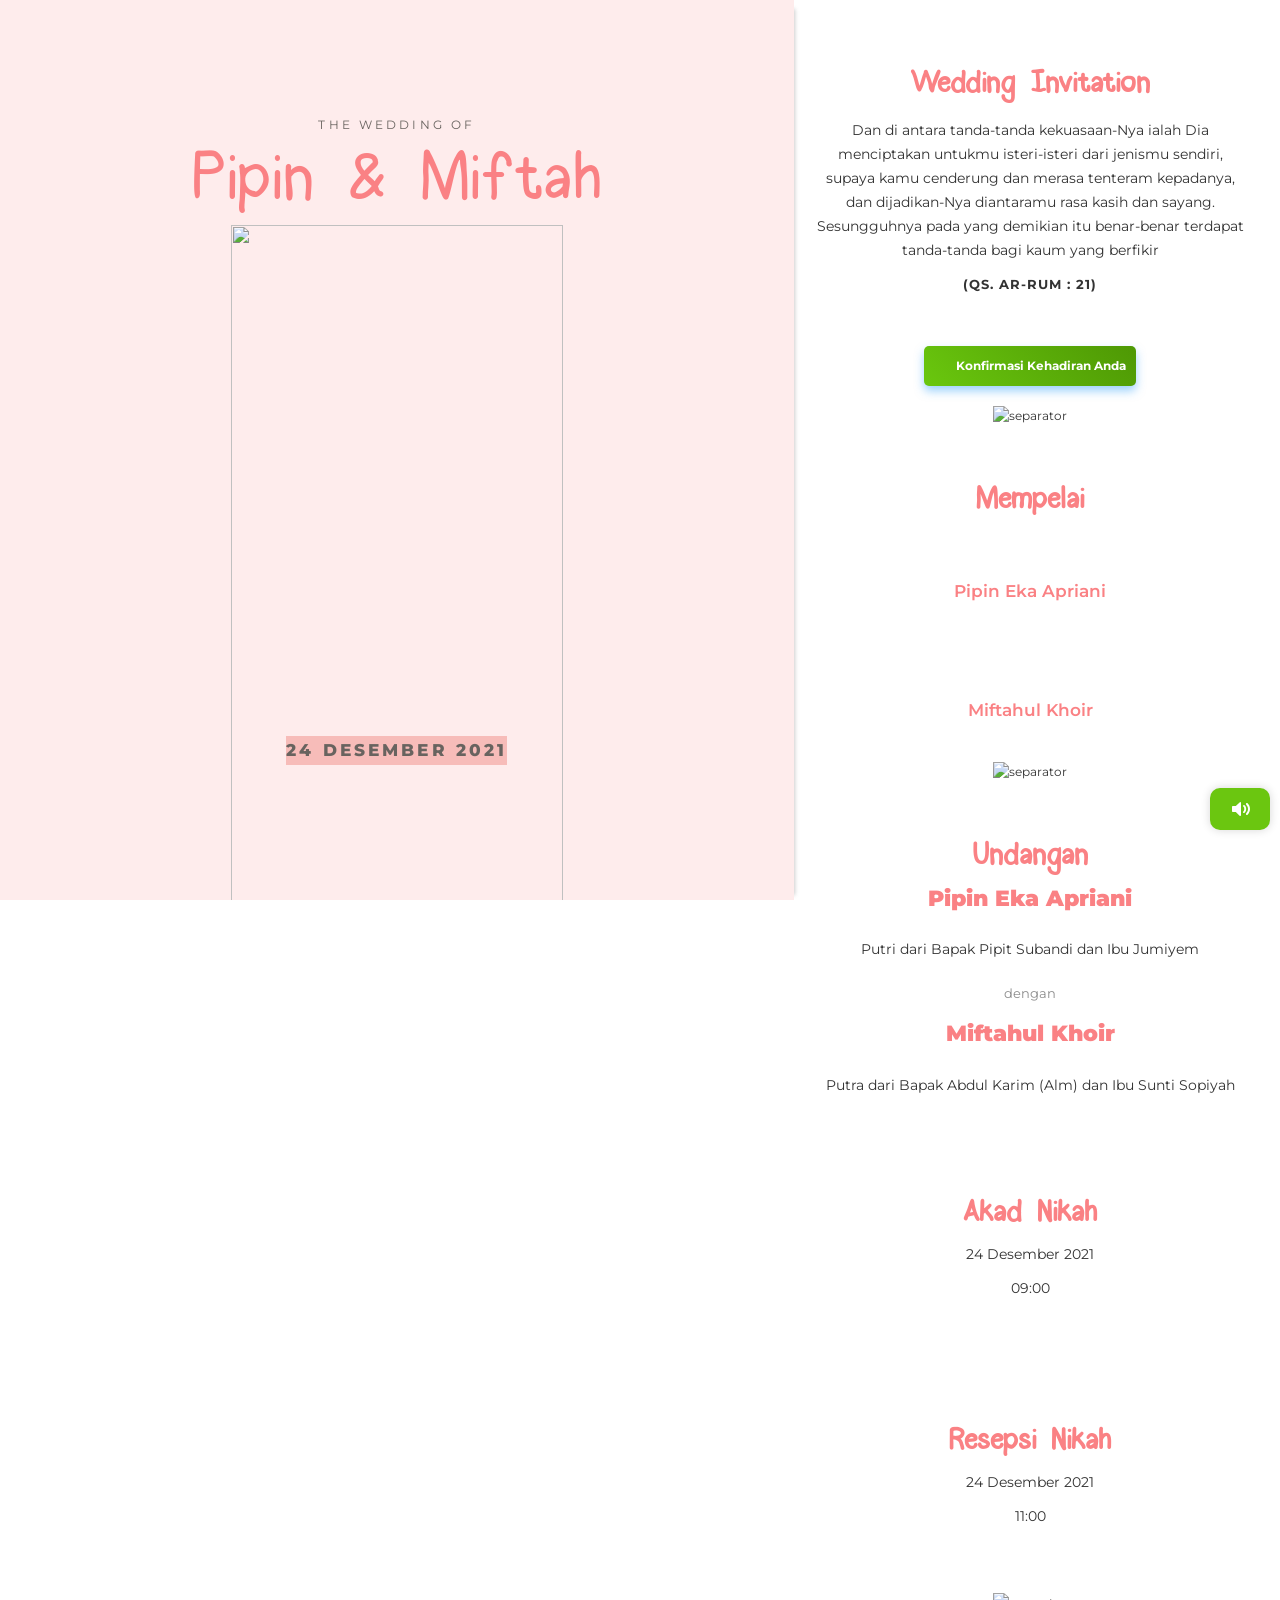
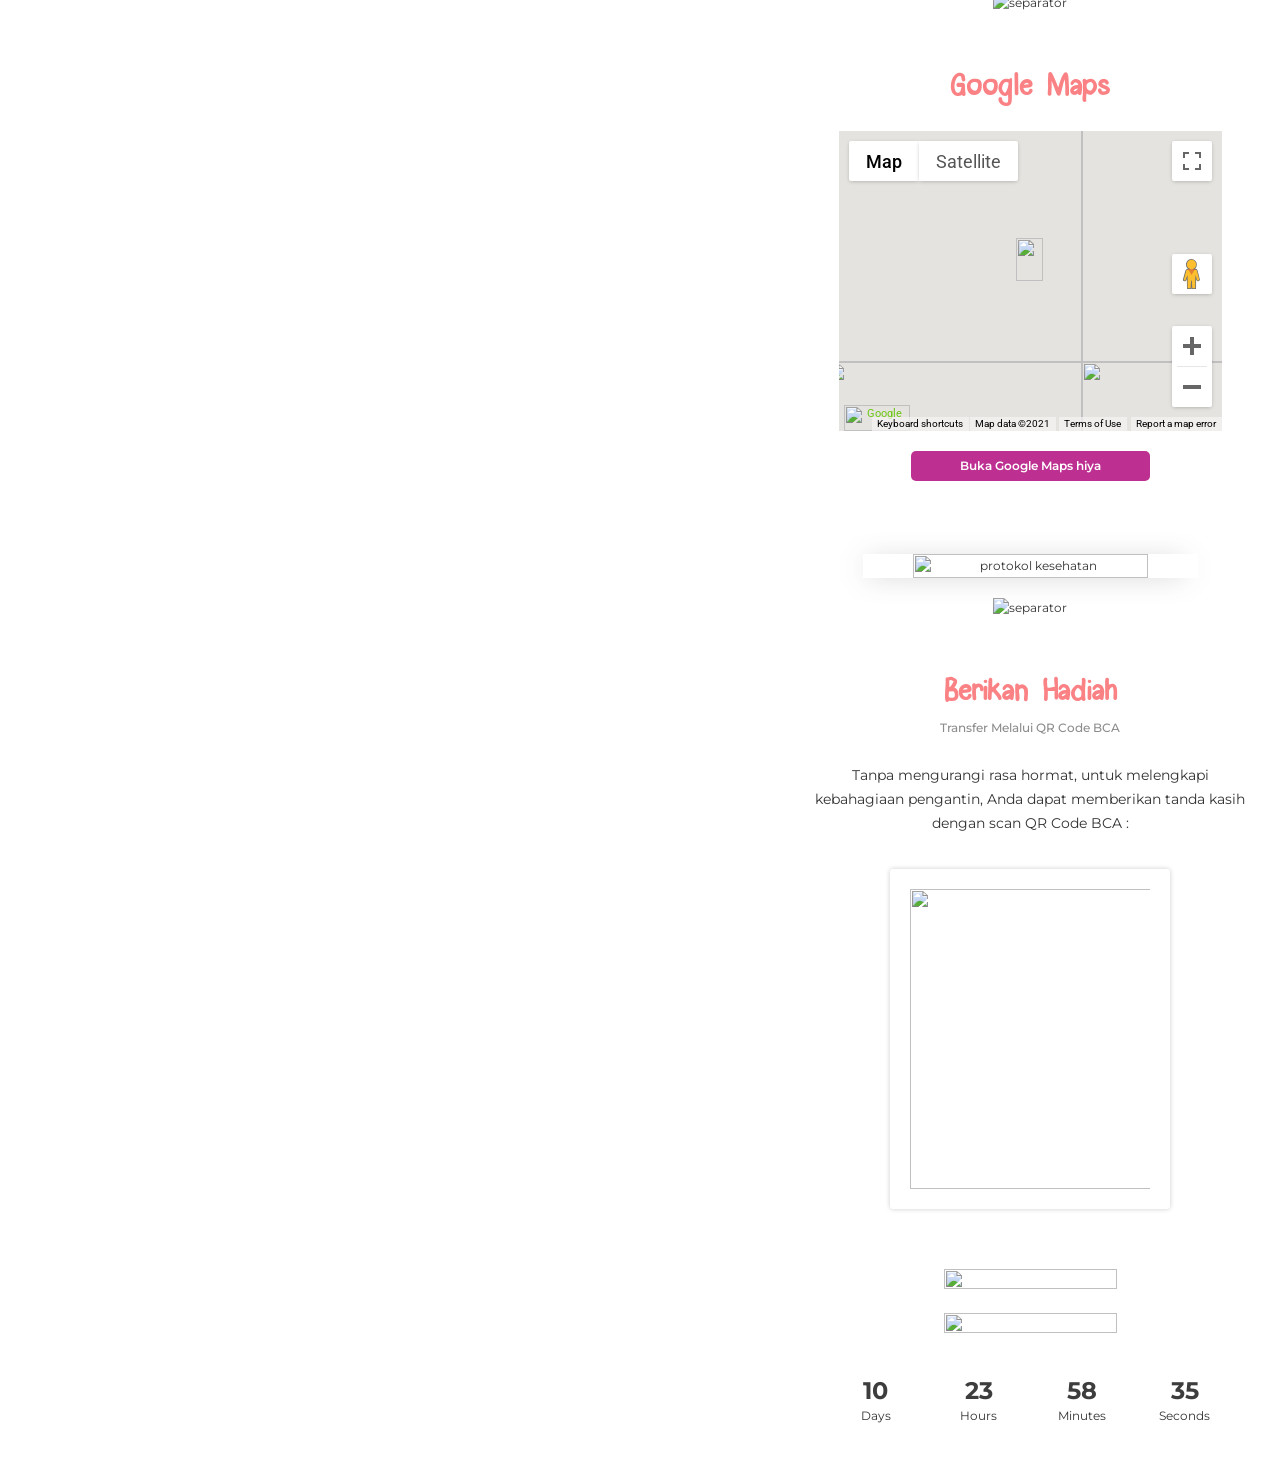
==== a.html @ 10b4bd65 "chore: initial setup" ====
<html>

<head>

    <link type="text/css" rel="stylesheet"
        href="https://fonts.googleapis.com/css?family=Roboto:300,400,500,700|Google+Sans_old:400,500,700|Google+Sans+Text:400">
    <link type="text/css" rel="stylesheet"
        href="https://fonts.googleapis.com/css?family=Google+Sans+Text:400&amp;text=%E2%86%90%E2%86%92%E2%86%91%E2%86%93">

    <title>Undangan Pernikahan Miftah &amp; Pipin</title>
    <meta data-n-head="ssr" charset="utf-8">
    <meta data-n-head="ssr" name="viewport" content="width=device-width, initial-scale=1">
    <meta data-n-head="ssr" data-hid="google-site-verification" name="google-site-verification"
        content="roVOe4KKXZ3EuNxWPfEZ6VKBbl50Uprf6MsIEFuLgT4">
    <meta data-n-head="ssr" name="twitter:card" content="summary">
    <meta data-n-head="ssr" name="twitter:site" content="menica.pro">
    <meta data-n-head="ssr" name="twitter:title" content="Undangan Pernikahan Online">
    <meta data-n-head="ssr" name="twitter:description" content="Undangan Pernikahan">
    <meta data-n-head="ssr" name="twitter:image" content="https://menica.pro/img/menicapropop.png">
    <meta data-n-head="ssr" name="twitter:image:alt" content="MenicaPro">
    <meta data-n-head="ssr" name="og:title" content="Undangan Pernikahan Online">
    <meta data-n-head="ssr" name="og:url" content="https://menica.pro">
    <meta data-n-head="ssr" name="og:type" content="website">
    <meta data-n-head="ssr" name="og:url" content="https://menica.pro">
    <meta data-n-head="ssr" name="og:image" content="https://menica.pro/img/menicapropop.png">
    <meta data-n-head="ssr" name="og:description"
        content="Undangan Pernikahan Online Digital Kekinian dalam bentuk Website, Gambar Digital dan Video, Coba Gratis!">
    <meta data-n-head="ssr" data-hid="description" name="description" content="Undangan Pernikahan Miftah &amp; Pipin">
    <meta data-n-head="ssr" data-hid="keywords" name="keywords"
        content="Undangan Digital, Undangan Pernikahan Digital, Undangan Online, Undangan Pernikahan Online, Undangan Pernikahan, Undangan Pernikahan Online Gratis">
    <meta data-n-head="ssr" data-hid="twitter:card" name="twitter:card" content="summary">
    <meta data-n-head="ssr" data-hid="twitter:site" name="twitter:site" content="menica.pro/1639320874980">
    <meta data-n-head="ssr" data-hid="twitter:title" name="twitter:title"
        content="Undangan Pernikahan Miftah &amp; Pipin">
    <meta data-n-head="ssr" data-hid="twitter:description" name="twitter:description"
        content="Invite you to celebrate our wedding">
    <meta data-n-head="ssr" data-hid="twitter:image" name="twitter:image"
        content="https://menica.pro/img/menicapro-married.jpeg">
    <meta data-n-head="ssr" data-hid="twitter:image-alt" name="twitter:image:alt" content="Undangan Pernikahan Online">
    <meta data-n-head="ssr" data-hid="og-title" name="og:title" content="Undangan Pernikahan Miftah &amp; Pipin">
    <meta data-n-head="ssr" data-hid="og-url" name="og:url" content="https://menica.pro/1639320874980">
    <meta data-n-head="ssr" data-hid="og-type" name="og:type" content="website">
    <meta data-n-head="ssr" data-hid="og-image" name="og:image" content="https://menica.pro/img/menicapro-married.jpeg">
    <meta data-n-head="ssr" data-hid="og-description" name="og:description"
        content="We Invite You to Celebrate Our Wedding">
    <link data-n-head="ssr" rel="icon" type="image/x-icon" href="/favicon.ico">
    <link data-n-head="ssr" data-hid="gf-prefetch" rel="dns-prefetch" href="https://fonts.gstatic.com/">
    <link data-n-head="ssr" data-hid="gf-preconnect" rel="preconnect" href="https://fonts.gstatic.com/" crossorigin="">
    <link data-n-head="ssr" data-hid="gf-preload" rel="preload" as="style"
        href="https://fonts.googleapis.com/css2?family=Balsamiq+Sans&amp;family=Oleo+Script&amp;family=Parisienne&amp;family=Fredoka+One&amp;family=Niconne&amp;family=Dancing+Script&amp;family=Poppins&amp;family=Rubik:wght@700&amp;family=Great+Vibes&amp;family=Patrick+Hand+SC&amp;family=Montserrat:wght@100;200;300;400;500;600;700;800&amp;family=Short+Stack&amp;family=Arizonia&amp;family=Open+Sans&amp;family=Lato&amp;family=Ubuntu:wght@300;400;500;700&amp;family=Noto+Sans&amp;family=Gluten&amp;family=Raleway&amp;family=Lora&amp;family=Mukta  &amp;family=Nunito+Sans&amp;family=Titillium+Web&amp;family=Carattere&amp;family=Caveat:wght@400;700&amp;family=Courgette&amp;family=Merienda&amp;family=Kalam&amp;family=Handlee&amp;family=Mali&amp;family=Damion&amp;family=Amatic+SC&amp;family=Neucha&amp;family=Sora&amp;family=Cormorant+Infant&amp;family=Caveat Brush&amp;family=Gochi Hand&amp;family=Patrick Hand SC&amp;family=Short Stack&amp;family=Sacramento&amp;display=swap">
    <script data-n-head="ssr" src="https://app.sandbox.midtrans.com/snap/snap.js"
        data-client-key="SB-Mid-client-TpYqpdZ8n_91tJxN" type="text/javascript"></script>
    <script async="" data-n-head="ssr" src="//pagead2.googlesyndication.com/pagead/js/adsbygoogle.js"
        type="text/javascript"></script>
    <script data-n-head="ssr" type="text/javascript">
        (adsbygoogle = window.adsbygoogle || []).push({
            google_ad_client: "ca-pub-2852879445980863",
            enable_page_level_ads: false
        });
    </script>
    <script data-n-head="ssr" data-hid="gf-script"
        type="text/javascript">(function () { var l = document.createElement('link'); l.rel = "stylesheet"; l.href = "https://fonts.googleapis.com/css2?family=Balsamiq+Sans&family=Oleo+Script&family=Parisienne&family=Fredoka+One&family=Niconne&family=Dancing+Script&family=Poppins&family=Rubik:wght@700&family=Great+Vibes&family=Patrick+Hand+SC&family=Montserrat:wght@100;200;300;400;500;600;700;800&family=Short+Stack&family=Arizonia&family=Open+Sans&family=Lato&family=Ubuntu:wght@300;400;500;700&family=Noto+Sans&family=Gluten&family=Raleway&family=Lora&family=Mukta  &family=Nunito+Sans&family=Titillium+Web&family=Carattere&family=Caveat:wght@400;700&family=Courgette&family=Merienda&family=Kalam&family=Handlee&family=Mali&family=Damion&family=Amatic+SC&family=Neucha&family=Sora&family=Cormorant+Infant&family=Caveat Brush&family=Gochi Hand&family=Patrick Hand SC&family=Short Stack&family=Sacramento&display=swap"; document.querySelector("head").appendChild(l); })();</script>
    <noscript data-n-head="ssr" data-hid="gf-noscript">
        <link rel="stylesheet"
            href="https://fonts.googleapis.com/css2?family=Balsamiq+Sans&family=Oleo+Script&family=Parisienne&family=Fredoka+One&family=Niconne&family=Dancing+Script&family=Poppins&family=Rubik:wght@700&family=Great+Vibes&family=Patrick+Hand+SC&family=Montserrat:wght@100;200;300;400;500;600;700;800&family=Short+Stack&family=Arizonia&family=Open+Sans&family=Lato&family=Ubuntu:wght@300;400;500;700&family=Noto+Sans&family=Gluten&family=Raleway&family=Lora&family=Mukta  &family=Nunito+Sans&family=Titillium+Web&family=Carattere&family=Caveat:wght@400;700&family=Courgette&family=Merienda&family=Kalam&family=Handlee&family=Mali&family=Damion&family=Amatic+SC&family=Neucha&family=Sora&family=Cormorant+Infant&family=Caveat Brush&family=Gochi Hand&family=Patrick Hand SC&family=Short Stack&family=Sacramento&display=swap">
    </noscript>
    <link rel="preload" href="./js/1.js" as="script">
    <link rel="preload" href="./js/4.js" as="script">
    <link rel="preload" href="./js/5.js" as="script">
    <link rel="preload" href="./js/10.js" as="script">
    <link rel="preload" href="./js/2.js" as="script">
    <link rel="preload" href="./js/3.js" as="script">
    <link rel="stylesheet"
        href="https://fonts.googleapis.com/css2?family=Balsamiq+Sans&amp;family=Oleo+Script&amp;family=Parisienne&amp;family=Fredoka+One&amp;family=Niconne&amp;family=Dancing+Script&amp;family=Poppins&amp;family=Rubik:wght@700&amp;family=Great+Vibes&amp;family=Patrick+Hand+SC&amp;family=Montserrat:wght@100;200;300;400;500;600;700;800&amp;family=Short+Stack&amp;family=Arizonia&amp;family=Open+Sans&amp;family=Lato&amp;family=Ubuntu:wght@300;400;500;700&amp;family=Noto+Sans&amp;family=Gluten&amp;family=Raleway&amp;family=Lora&amp;family=Mukta  &amp;family=Nunito+Sans&amp;family=Titillium+Web&amp;family=Carattere&amp;family=Caveat:wght@400;700&amp;family=Courgette&amp;family=Merienda&amp;family=Kalam&amp;family=Handlee&amp;family=Mali&amp;family=Damion&amp;family=Amatic+SC&amp;family=Neucha&amp;family=Sora&amp;family=Cormorant+Infant&amp;family=Caveat Brush&amp;family=Gochi Hand&amp;family=Patrick Hand SC&amp;family=Short Stack&amp;family=Sacramento&amp;display=swap">
    <script charset="utf-8" src="/_nuxt/15e97714ff4604e16107.js"></script>

    <link rel="stylesheet" type="text/css" href="./css/styles.css" />
    <link rel="stylesheet" type="text/css" href="./vendors/bootstrap.css" />

    <link rel="stylesheet" type="text/css" href="./vendors/bootstrap-vue.css" />

    <!-- <style
        data-vue-ssr-id="71f83a6d:0 32df6d42:0 5764bbd8:0 e622d370:0 0cbb6c28:0 20c2c1c7:0 46f7ed82:0 71336ca0:0 2b3cf7a0:0 f9014860:0 4d4be2d2:0 03b25230:0 1793d9f5:0 3191d5ad:0 4283524c:0 5270588a:0"> -->


    <link rel="stylesheet" type="text/css" href="./vendors/custom.css" />


    <script
        src="https://maps.googleapis.com/maps/api/js?key=AIzaSyCLlrfyymn0ylUzYEzcF_YnGYiEC5OPJoI&amp;libraries=places&amp;callback=vueGoogleMapsInit"
        async="" defer=""></script>
    <script type="text/javascript" charset="UTF-8"
        src="https://maps.googleapis.com/maps-api-v3/api/js/47/3/common.js"></script>
    <script type="text/javascript" charset="UTF-8"
        src="https://maps.googleapis.com/maps-api-v3/api/js/47/3/util.js"></script>
    <script type="text/javascript" charset="UTF-8"
        src="https://maps.googleapis.com/maps-api-v3/api/js/47/3/map.js"></script>
    <script type="text/javascript" charset="UTF-8"
        src="https://maps.googleapis.com/maps-api-v3/api/js/47/3/marker.js"></script>
    <script type="text/javascript" charset="UTF-8"
        src="https://maps.googleapis.com/maps-api-v3/api/js/47/3/onion.js"></script>
    <script type="text/javascript" charset="UTF-8"
        src="https://maps.googleapis.com/maps/api/js/ViewportInfoService.GetViewportInfo?1m6&amp;1m2&amp;1d-6.221228685131811&amp;2d106.72592522962815&amp;2m2&amp;1d-6.211309532262445&amp;2d106.74256380863483&amp;2u17&amp;4sen-US&amp;5e4&amp;6sr%40585000000&amp;7b0&amp;8e0&amp;12e1&amp;13shttps%3A%2F%2Fmenica.pro%2F1639320874980&amp;14b1&amp;callback=_xdc_._xj9dle&amp;key=AIzaSyCLlrfyymn0ylUzYEzcF_YnGYiEC5OPJoI&amp;token=10907"></script>
    <script type="text/javascript" charset="UTF-8"
        src="https://maps.googleapis.com/maps/api/js/AuthenticationService.Authenticate?1shttps%3A%2F%2Fmenica.pro%2F1639320874980&amp;4sAIzaSyCLlrfyymn0ylUzYEzcF_YnGYiEC5OPJoI&amp;7m1&amp;1e0&amp;callback=_xdc_._j9cxbl&amp;key=AIzaSyCLlrfyymn0ylUzYEzcF_YnGYiEC5OPJoI&amp;token=50101"></script>
    <script type="text/javascript" charset="UTF-8"
        src="https://maps.googleapis.com/maps/vt?pb=!1m4!1m3!1i17!2i104395!3i67803!1m4!1m3!1i17!2i104395!3i67804!1m4!1m3!1i17!2i104396!3i67803!1m4!1m3!1i17!2i104397!3i67803!1m4!1m3!1i17!2i104396!3i67804!1m4!1m3!1i17!2i104397!3i67804!2m3!1e4!2st!3i585!2m3!1e0!2sr!3i585310634!3m12!2sen-US!3sUS!5e18!12m4!1e68!2m2!1sset!2sTerrain!12m3!1e37!2m1!1ssmartmaps!4e3!12m1!5b1&amp;callback=_xdc_._12vuuh&amp;key=AIzaSyCLlrfyymn0ylUzYEzcF_YnGYiEC5OPJoI&amp;token=102564"></script>
    <script type="text/javascript" charset="UTF-8"
        src="https://maps.googleapis.com/maps/api/js/QuotaService.RecordEvent?1shttps%3A%2F%2Fmenica.pro%2F1639320874980&amp;3sAIzaSyCLlrfyymn0ylUzYEzcF_YnGYiEC5OPJoI&amp;7s3i4m0z&amp;10e1&amp;callback=_xdc_._4efmx9&amp;key=AIzaSyCLlrfyymn0ylUzYEzcF_YnGYiEC5OPJoI&amp;token=75672"></script>
    <script type="text/javascript" charset="UTF-8"
        src="https://maps.googleapis.com/maps-api-v3/api/js/47/3/controls.js"></script>
</head>

<body data-aos-easing="ease" data-aos-duration="400" data-aos-delay="0">
    <div id="sprite-plyr" hidden="">
        <!--?xml version="1.0" encoding="UTF-8"?--><svg xmlns="http://www.w3.org/2000/svg"
            xmlns:xlink="http://www.w3.org/1999/xlink">
            <symbol id="plyr-airplay" viewBox="0 0 18 18">
                <path d="M16 1H2a1 1 0 00-1 1v10a1 1 0 001 1h3v-2H3V3h12v8h-2v2h3a1 1 0 001-1V2a1 1 0 00-1-1z"></path>
                <path d="M4 17h10l-5-6z"></path>
            </symbol>
            <symbol id="plyr-captions-off" viewBox="0 0 18 18">
                <path
                    d="M1 1c-.6 0-1 .4-1 1v11c0 .6.4 1 1 1h4.6l2.7 2.7c.2.2.4.3.7.3.3 0 .5-.1.7-.3l2.7-2.7H17c.6 0 1-.4 1-1V2c0-.6-.4-1-1-1H1zm4.52 10.15c1.99 0 3.01-1.32 3.28-2.41l-1.29-.39c-.19.66-.78 1.45-1.99 1.45-1.14 0-2.2-.83-2.2-2.34 0-1.61 1.12-2.37 2.18-2.37 1.23 0 1.78.75 1.95 1.43l1.3-.41C8.47 4.96 7.46 3.76 5.5 3.76c-1.9 0-3.61 1.44-3.61 3.7 0 2.26 1.65 3.69 3.63 3.69zm7.57 0c1.99 0 3.01-1.32 3.28-2.41l-1.29-.39c-.19.66-.78 1.45-1.99 1.45-1.14 0-2.2-.83-2.2-2.34 0-1.61 1.12-2.37 2.18-2.37 1.23 0 1.78.75 1.95 1.43l1.3-.41c-.28-1.15-1.29-2.35-3.25-2.35-1.9 0-3.61 1.44-3.61 3.7 0 2.26 1.65 3.69 3.63 3.69z"
                    fill-rule="evenodd" fill-opacity=".5"></path>
            </symbol>
            <symbol id="plyr-captions-on" viewBox="0 0 18 18">
                <path
                    d="M1 1c-.6 0-1 .4-1 1v11c0 .6.4 1 1 1h4.6l2.7 2.7c.2.2.4.3.7.3.3 0 .5-.1.7-.3l2.7-2.7H17c.6 0 1-.4 1-1V2c0-.6-.4-1-1-1H1zm4.52 10.15c1.99 0 3.01-1.32 3.28-2.41l-1.29-.39c-.19.66-.78 1.45-1.99 1.45-1.14 0-2.2-.83-2.2-2.34 0-1.61 1.12-2.37 2.18-2.37 1.23 0 1.78.75 1.95 1.43l1.3-.41C8.47 4.96 7.46 3.76 5.5 3.76c-1.9 0-3.61 1.44-3.61 3.7 0 2.26 1.65 3.69 3.63 3.69zm7.57 0c1.99 0 3.01-1.32 3.28-2.41l-1.29-.39c-.19.66-.78 1.45-1.99 1.45-1.14 0-2.2-.83-2.2-2.34 0-1.61 1.12-2.37 2.18-2.37 1.23 0 1.78.75 1.95 1.43l1.3-.41c-.28-1.15-1.29-2.35-3.25-2.35-1.9 0-3.61 1.44-3.61 3.7 0 2.26 1.65 3.69 3.63 3.69z"
                    fill-rule="evenodd"></path>
            </symbol>
            <symbol id="plyr-download" viewBox="0 0 18 18">
                <path
                    d="M9 13c.3 0 .5-.1.7-.3L15.4 7 14 5.6l-4 4V1H8v8.6l-4-4L2.6 7l5.7 5.7c.2.2.4.3.7.3zm-7 2h14v2H2z">
                </path>
            </symbol>
            <symbol id="plyr-enter-fullscreen" viewBox="0 0 18 18">
                <path d="M10 3h3.6l-4 4L11 8.4l4-4V8h2V1h-7zM7 9.6l-4 4V10H1v7h7v-2H4.4l4-4z"></path>
            </symbol>
            <symbol id="plyr-exit-fullscreen" viewBox="0 0 18 18">
                <path d="M1 12h3.6l-4 4L2 17.4l4-4V17h2v-7H1zM16 .6l-4 4V1h-2v7h7V6h-3.6l4-4z"></path>
            </symbol>
            <symbol id="plyr-fast-forward" viewBox="0 0 18 18">
                <path d="M7.875 7.171L0 1v16l7.875-6.171V17L18 9 7.875 1z"></path>
            </symbol>
            <symbol id="plyr-logo-vimeo" viewBox="0 0 18 18">
                <path
                    d="M17 5.3c-.1 1.6-1.2 3.7-3.3 6.4-2.2 2.8-4 4.2-5.5 4.2-.9 0-1.7-.9-2.4-2.6C5 10.9 4.4 6 3 6c-.1 0-.5.3-1.2.8l-.8-1c.8-.7 3.5-3.4 4.7-3.5 1.2-.1 2 .7 2.3 2.5.3 2 .8 6.1 1.8 6.1.9 0 2.5-3.4 2.6-4 .1-.9-.3-1.9-2.3-1.1.8-2.6 2.3-3.8 4.5-3.8 1.7.1 2.5 1.2 2.4 3.3z">
                </path>
            </symbol>
            <symbol id="plyr-logo-youtube" viewBox="0 0 18 18">
                <path
                    d="M16.8 5.8c-.2-1.3-.8-2.2-2.2-2.4C12.4 3 9 3 9 3s-3.4 0-5.6.4C2 3.6 1.3 4.5 1.2 5.8 1 7.1 1 9 1 9s0 1.9.2 3.2c.2 1.3.8 2.2 2.2 2.4C5.6 15 9 15 9 15s3.4 0 5.6-.4c1.4-.3 2-1.1 2.2-2.4.2-1.3.2-3.2.2-3.2s0-1.9-.2-3.2zM7 12V6l5 3-5 3z">
                </path>
            </symbol>
            <symbol id="plyr-muted" viewBox="0 0 18 18">
                <path
                    d="M12.4 12.5l2.1-2.1 2.1 2.1 1.4-1.4L15.9 9 18 6.9l-1.4-1.4-2.1 2.1-2.1-2.1L11 6.9 13.1 9 11 11.1zM3.786 6.008H.714C.286 6.008 0 6.31 0 6.76v4.512c0 .452.286.752.714.752h3.072l4.071 3.858c.5.3 1.143 0 1.143-.602V2.752c0-.601-.643-.977-1.143-.601L3.786 6.008z">
                </path>
            </symbol>
            <symbol id="plyr-pause" viewBox="0 0 18 18">
                <path
                    d="M6 1H3c-.6 0-1 .4-1 1v14c0 .6.4 1 1 1h3c.6 0 1-.4 1-1V2c0-.6-.4-1-1-1zm6 0c-.6 0-1 .4-1 1v14c0 .6.4 1 1 1h3c.6 0 1-.4 1-1V2c0-.6-.4-1-1-1h-3z">
                </path>
            </symbol>
            <symbol id="plyr-pip" viewBox="0 0 18 18">
                <path d="M13.293 3.293L7.022 9.564l1.414 1.414 6.271-6.271L17 7V1h-6z"></path>
                <path d="M13 15H3V5h5V3H2a1 1 0 00-1 1v12a1 1 0 001 1h12a1 1 0 001-1v-6h-2v5z"></path>
            </symbol>
            <symbol id="plyr-play" viewBox="0 0 18 18">
                <path
                    d="M15.562 8.1L3.87.225c-.818-.562-1.87 0-1.87.9v15.75c0 .9 1.052 1.462 1.87.9L15.563 9.9c.584-.45.584-1.35 0-1.8z">
                </path>
            </symbol>
            <symbol id="plyr-restart" viewBox="0 0 18 18">
                <path
                    d="M9.7 1.2l.7 6.4 2.1-2.1c1.9 1.9 1.9 5.1 0 7-.9 1-2.2 1.5-3.5 1.5-1.3 0-2.6-.5-3.5-1.5-1.9-1.9-1.9-5.1 0-7 .6-.6 1.4-1.1 2.3-1.3l-.6-1.9C6 2.6 4.9 3.2 4 4.1 1.3 6.8 1.3 11.2 4 14c1.3 1.3 3.1 2 4.9 2 1.9 0 3.6-.7 4.9-2 2.7-2.7 2.7-7.1 0-9.9L16 1.9l-6.3-.7z">
                </path>
            </symbol>
            <symbol id="plyr-rewind" viewBox="0 0 18 18">
                <path d="M10.125 1L0 9l10.125 8v-6.171L18 17V1l-7.875 6.171z"></path>
            </symbol>
            <symbol id="plyr-settings" viewBox="0 0 18 18">
                <path
                    d="M16.135 7.784a2 2 0 01-1.23-2.969c.322-.536.225-.998-.094-1.316l-.31-.31c-.318-.318-.78-.415-1.316-.094a2 2 0 01-2.969-1.23C10.065 1.258 9.669 1 9.219 1h-.438c-.45 0-.845.258-.997.865a2 2 0 01-2.969 1.23c-.536-.322-.999-.225-1.317.093l-.31.31c-.318.318-.415.781-.093 1.317a2 2 0 01-1.23 2.969C1.26 7.935 1 8.33 1 8.781v.438c0 .45.258.845.865.997a2 2 0 011.23 2.969c-.322.536-.225.998.094 1.316l.31.31c.319.319.782.415 1.316.094a2 2 0 012.969 1.23c.151.607.547.865.997.865h.438c.45 0 .845-.258.997-.865a2 2 0 012.969-1.23c.535.321.997.225 1.316-.094l.31-.31c.318-.318.415-.781.094-1.316a2 2 0 011.23-2.969c.607-.151.865-.547.865-.997v-.438c0-.451-.26-.846-.865-.997zM9 12a3 3 0 110-6 3 3 0 010 6z">
                </path>
            </symbol>
            <symbol id="plyr-volume" viewBox="0 0 18 18">
                <path
                    d="M15.6 3.3c-.4-.4-1-.4-1.4 0-.4.4-.4 1 0 1.4C15.4 5.9 16 7.4 16 9c0 1.6-.6 3.1-1.8 4.3-.4.4-.4 1 0 1.4.2.2.5.3.7.3.3 0 .5-.1.7-.3C17.1 13.2 18 11.2 18 9s-.9-4.2-2.4-5.7z">
                </path>
                <path
                    d="M11.282 5.282a.909.909 0 000 1.316c.735.735.995 1.458.995 2.402 0 .936-.425 1.917-.995 2.487a.909.909 0 000 1.316c.145.145.636.262 1.018.156a.725.725 0 00.298-.156C13.773 11.733 14.13 10.16 14.13 9c0-.17-.002-.34-.011-.51-.053-.992-.319-2.005-1.522-3.208a.909.909 0 00-1.316 0zm-7.496.726H.714C.286 6.008 0 6.31 0 6.76v4.512c0 .452.286.752.714.752h3.072l4.071 3.858c.5.3 1.143 0 1.143-.602V2.752c0-.601-.643-.977-1.143-.601L3.786 6.008z">
                </path>
            </symbol>
        </svg>
    </div>
    <div id="__nuxt">
        <!---->
        <div id="__layout">
            <div>
                <div style="background: white none repeat scroll 0% 0%; color: black;">
                    <div>
                        <div>
                            <div data-v-25c08be7="" templatenumber="12">
                                <div data-v-25c08be7="">
                                    <!---->
                                </div>
                                <!---->
                                <div data-v-25c08be7="" class="flex">
                                    <div data-v-25c08be7="" class="wrap-fixed">
                                        <div data-v-25c08be7="" id="myplayer">
                                            <div tabindex="0"
                                                class="plyr plyr--full-ui plyr--audio plyr--html5 plyr--playing plyr--loading">
                                                <div class="plyr__controls">
                                                    <div class="plyr__controls__item plyr__volume"><button type="button"
                                                            class="plyr__control" data-plyr="mute"><svg
                                                                class="icon--pressed" aria-hidden="true"
                                                                focusable="false">
                                                                <use xlink:href="#plyr-muted"></use>
                                                            </svg><svg class="icon--not-pressed" aria-hidden="true"
                                                                focusable="false">
                                                                <use xlink:href="#plyr-volume"></use>
                                                            </svg><span
                                                                class="label--pressed plyr__sr-only">Unmute</span><span
                                                                class="label--not-pressed plyr__sr-only">Mute</span></button>
                                                    </div>
                                                </div><audio id="mymusic"
                                                    data-plyr-config="{ &quot;controls&quot;: [&quot;mute&quot;] }"
                                                    loop="">
                                                    <source src="" type="audio/mp3">
                                                </audio>
                                            </div>
                                        </div>
                                    </div>
                                    <div data-v-25c08be7="" class="leftPanel">
                                        <!---->
                                        <!---->
                                        <!---->
                                        <!---->
                                        <div data-v-25c08be7="" class="full-img"
                                            style="align-items: center; justify-content: center; display: flex; background-color: rgb(254, 236, 236);">
                                            <div data-v-25c08be7="">
                                                <div data-v-25c08be7="" class="wrapper-hijab-class">
                                                    <div data-v-25c08be7="" class="wedding-title"
                                                        style="color: rgb(104, 99, 95);">
                                                        The Wedding Of
                                                    </div>
                                                    <div data-v-25c08be7="" class="couple-title-hijab"
                                                        style="color: rgb(250, 129, 132); font-family: Halogen;">
                                                        Pipin &amp; Miftah
                                                    </div>
                                                    <div data-v-25c08be7="" class="wrapper-image-hijab"><img
                                                            data-v-25c08be7=""
                                                            src="https://asset.menica.pro/Hijab/hijab+8+pink.svg" alt=""
                                                            width="450px"></div>
                                                    <div data-v-25c08be7="" class="tanggal-akad-hijab"
                                                        style="width: fit-content; text-align: center; color: rgb(104, 99, 95); text-transform: uppercase; background: rgb(247, 188, 185) none repeat scroll 0% 0%;">
                                                        <span data-v-25c08be7="">
                                                            24 Desember 2021
                                                        </span>
                                                    </div>
                                                </div>
                                            </div>
                                        </div>
                                        <!---->
                                    </div>
                                    <div data-v-25c08be7="" class="rightPanel RL-flex">
                                        <div data-v-25c08be7="" class="title mt-2" style="background-color: white;">
                                            <!---->
                                            <div data-v-25c08be7="">
                                                <h1 data-v-25c08be7=""
                                                    style="color: rgb(250, 129, 132); font-family: Halogen;">Wedding
                                                    Invitation</h1>
                                            </div>
                                            <p data-v-25c08be7="" class="quote" style="padding: 10px 25px;">
                                                Dan di antara tanda-tanda kekuasaan-Nya ialah Dia menciptakan untukmu
                                                isteri-isteri dari jenismu sendiri, supaya kamu cenderung dan merasa
                                                tenteram kepadanya, dan dijadikan-Nya diantaramu rasa kasih dan sayang.
                                                Sesungguhnya pada yang demikian itu benar-benar terdapat tanda-tanda
                                                bagi kaum yang berfikir
                                            </p>
                                            <p data-v-25c08be7="" class="quote"
                                                style="padding: 0px; letter-spacing: 1px; font-size: 10pt; font-weight: 700; text-transform: uppercase;">
                                                (Qs. Ar-Rum : 21)</p>
                                        </div>
                                        <div data-v-25c08be7="" class="button-simpan" style="margin-top: 30px;"><span
                                                data-v-25c08be7="" aria-hidden="true" class="spinner-grow text-warning"
                                                style="font-size: 6pt; margin-right: 4px; width: 15px; height: 15px; color: rgb(248, 255, 149);">
                                                <!---->
                                            </span>
                                            Konfirmasi Kehadiran Anda
                                        </div>
                                        <div data-v-25c08be7="" data-aos="zoom-in" data-aos-delay="900"
                                            style="width: 100%; height: auto; margin: 0px auto; text-align: center;"
                                            class="aos-init aos-animate"><img data-v-25c08be7=""
                                                src="https://asset.menica.pro/divider/plane+floral11.svg"
                                                alt="separator"></div>
                                        <div data-v-25c08be7="" data-aos="zoom-in" data-aos-delay="900"
                                            class="couple mt-5 aos-init aos-animate">
                                            <div data-v-25c08be7="">
                                                <h1 data-v-25c08be7=""
                                                    style="color: rgb(250, 129, 132); font-family: Halogen;">Mempelai
                                                </h1>
                                            </div>
                                            <div data-v-25c08be7="">
                                                <div data-v-25c08be7="" class="img-wrapper circleframe"
                                                    style="margin-bottom: 0px; border: 5px solid white;"><img
                                                        data-v-25c08be7=""
                                                        src="https://asset.menica.pro/avatar/1639320861259_img.png"
                                                        alt="" class="circleframe"></div> <br data-v-25c08be7="">
                                                <p data-v-25c08be7="" class="couple-detail"
                                                    style="color: rgb(250, 129, 132); font-size: 13pt; font-weight: 600;">
                                                    Pipin Eka Apriani
                                                </p> <br data-v-25c08be7="">
                                                <p data-v-25c08be7="" class="couple-detail"></p> <br data-v-25c08be7="">
                                                <div data-v-25c08be7="" class="img-wrapper circleframe"
                                                    style="margin-bottom: 0px; border: 5px solid white;"><img
                                                        data-v-25c08be7=""
                                                        src="https://asset.menica.pro/avatar/1639320836759_img.png"
                                                        alt="" class="circleframe"></div> <br data-v-25c08be7="">
                                                <p data-v-25c08be7="" class="couple-detail"
                                                    style="color: rgb(250, 129, 132); font-size: 13pt; font-weight: 600;">
                                                    Miftahul Khoir
                                                </p> <br data-v-25c08be7="">
                                                <p data-v-25c08be7="" class="couple-detail"></p>
                                            </div>
                                        </div>
                                        <div data-v-25c08be7="" data-aos="zoom-in" data-aos-delay="900"
                                            style="width: 100%; height: auto; margin: 0px auto; text-align: center;"
                                            class="aos-init aos-animate"><img data-v-25c08be7=""
                                                src="https://asset.menica.pro/divider/plane+floral11.svg"
                                                alt="separator"></div>
                                        <!---->
                                        <!---->
                                        <!---->
                                        <!---->
                                        <!---->
                                        <div data-v-25c08be7="" data-aos="zoom-in" data-aos-delay="900"
                                            class="invitation mt-5 aos-init aos-animate">
                                            <div data-v-25c08be7="">
                                                <h1 data-v-25c08be7=""
                                                    style="color: rgb(250, 129, 132); font-family: Halogen;">Undangan
                                                </h1>
                                            </div>
                                            <!---->
                                            <div data-v-25c08be7="">
                                                <div data-v-25c08be7="">
                                                    <h1 data-v-25c08be7="" class="name-undangan-priawanita"
                                                        style="font-size: 22px; font-weight: 900; color: rgb(250, 129, 132);">
                                                        Pipin Eka Apriani</h1>
                                                    <div data-v-25c08be7="">
                                                        <p data-v-25c08be7="">Putri dari Bapak Pipit Subandi dan Ibu
                                                            Jumiyem</p>
                                                    </div>
                                                </div>
                                                <h4 data-v-25c08be7=""
                                                    style="font-size: 10pt; font-family: &quot;Montserrat&quot;; font-weight: 400; letter-spacing: normal; margin-bottom: 10px;">
                                                    dengan</h4>
                                                <div data-v-25c08be7="">
                                                    <h1 data-v-25c08be7="" class="name-undangan-priawanita"
                                                        style="font-size: 22px; font-weight: 900; color: rgb(250, 129, 132);">
                                                        Miftahul Khoir</h1>
                                                    <div data-v-25c08be7="">
                                                        <p data-v-25c08be7="">Putra dari Bapak Abdul Karim (Alm) dan Ibu
                                                            Sunti Sopiyah</p>
                                                    </div>
                                                </div>
                                            </div>
                                            <!---->
                                        </div>
                                        <!---->
                                        <div data-v-25c08be7="" data-aos="zoom-in" data-aos-delay="900"
                                            class="wedding-ceremony aos-init aos-animate"
                                            style="margin: 50px 0px; background-color: white;">
                                            <!---->
                                            <div data-v-25c08be7="">
                                                <div data-v-25c08be7="">
                                                    <h1 data-v-25c08be7=""
                                                        style="color: rgb(250, 129, 132); font-family: Halogen;">Akad
                                                        Nikah</h1>
                                                </div>
                                                <div data-v-25c08be7="" class="standar">24 Desember 2021</div>
                                                <div data-v-25c08be7="" class="standar">09:00</div>
                                                <div data-v-25c08be7="" class="standar"></div>
                                            </div>
                                        </div>
                                        <!---->
                                        <div data-v-25c08be7="" data-aos="zoom-in" data-aos-delay="900"
                                            class="wedding-ceremony aos-init aos-animate"
                                            style="margin: 50px 0px; background-color: white;">
                                            <!---->
                                            <div data-v-25c08be7="">
                                                <div data-v-25c08be7="">
                                                    <h1 data-v-25c08be7=""
                                                        style="color: rgb(250, 129, 132); font-family: Halogen;">Resepsi
                                                        Nikah</h1>
                                                </div>
                                                <div data-v-25c08be7="" class="standar">
                                                    <!---->
                                                    24 Desember 2021
                                                </div>
                                                <div data-v-25c08be7="" class="standar">11:00</div>
                                                <div data-v-25c08be7="" class="standar"></div>
                                                <!---->
                                                <!---->
                                            </div>
                                        </div>
                                        <div data-v-25c08be7="" data-aos="zoom-in" data-aos-delay="900"
                                            style="width: 100%; height: auto; margin: 0px auto; text-align: center;"
                                            class="aos-init aos-animate"><img data-v-25c08be7=""
                                                src="https://asset.menica.pro/divider/plane+floral11.svg"
                                                alt="separator"></div>
                                        <div data-v-25c08be7="" data-aos="zoom-in" data-aos-delay="900"
                                            class="google-maps mt-5 aos-init aos-animate" style="width: 100%;">
                                            <div data-v-25c08be7="">
                                                <h1 data-v-25c08be7=""
                                                    style="color: rgb(250, 129, 132); font-family: Halogen;">
                                                    Google Maps</h1>
                                            </div> <br data-v-25c08be7="">
                                            <div data-v-25c08be7="">
                                                <div data-v-25c08be7="">
                                                    <div data-v-25c08be7="">
                                                        <div data-v-25c08be7="">
                                                            <div data-v-25c08be7="" class="vue-map-container"
                                                                style="width: 80%; height: 300px; display: flex; justify-content: center; margin: auto;">
                                                                <div class="vue-map" style="overflow: hidden;">
                                                                    <div
                                                                        style="height: 100%; width: 100%; position: absolute; top: 0px; left: 0px; background-color: rgb(229, 227, 223);">
                                                                        <div style="position: absolute; z-index: 0; left: 0px; top: 0px; height: 100%; width: 100%; padding: 0px; border-width: 0px; margin: 0px;"
                                                                            class="gm-style">
                                                                            <div><button
                                                                                    style="background: transparent none repeat scroll 0% 0%; display: block; border: medium none; margin: 0px; padding: 0px; text-transform: none; appearance: none; position: absolute; cursor: pointer; user-select: none; z-index: 1000002; left: -100000px; top: -100000px;"
                                                                                    draggable="false"
                                                                                    aria-label="Keyboard shortcuts"
                                                                                    title="Keyboard shortcuts"
                                                                                    type="button"></button></div>
                                                                            <div style="position: absolute; z-index: 0; left: 0px; top: 0px; height: 100%; width: 100%; padding: 0px; border-width: 0px; margin: 0px; cursor: url(&quot;https://maps.gstatic.com/mapfiles/openhand_8_8.cur&quot;), default; touch-action: pan-x pan-y;"
                                                                                tabindex="0" aria-label="Map"
                                                                                aria-roledescription="map" role="group">
                                                                                <div
                                                                                    style="z-index: 1; position: absolute; left: 50%; top: 50%; width: 100%; transform: translate(0px);">
                                                                                    <div
                                                                                        style="position: absolute; left: 0px; top: 0px; z-index: 100; width: 100%;">
                                                                                        <div
                                                                                            style="position: absolute; left: 0px; top: 0px; z-index: 0;">
                                                                                            <div
                                                                                                style="position: absolute; z-index: 983; transform: matrix(1, 0, 0, 1, -204, -175);">
                                                                                                <div
                                                                                                    style="position: absolute; left: 0px; top: 256px; width: 256px; height: 256px;">
                                                                                                    <div
                                                                                                        style="width: 256px; height: 256px;">
                                                                                                    </div>
                                                                                                </div>
                                                                                                <div
                                                                                                    style="position: absolute; left: -256px; top: 256px; width: 256px; height: 256px;">
                                                                                                    <div
                                                                                                        style="width: 256px; height: 256px;">
                                                                                                    </div>
                                                                                                </div>
                                                                                                <div
                                                                                                    style="position: absolute; left: -256px; top: 0px; width: 256px; height: 256px;">
                                                                                                    <div
                                                                                                        style="width: 256px; height: 256px;">
                                                                                                    </div>
                                                                                                </div>
                                                                                                <div
                                                                                                    style="position: absolute; left: 0px; top: 0px; width: 256px; height: 256px;">
                                                                                                    <div
                                                                                                        style="width: 256px; height: 256px;">
                                                                                                    </div>
                                                                                                </div>
                                                                                                <div
                                                                                                    style="position: absolute; left: 256px; top: 0px; width: 256px; height: 256px;">
                                                                                                    <div
                                                                                                        style="width: 256px; height: 256px;">
                                                                                                    </div>
                                                                                                </div>
                                                                                                <div
                                                                                                    style="position: absolute; left: 256px; top: 256px; width: 256px; height: 256px;">
                                                                                                    <div
                                                                                                        style="width: 256px; height: 256px;">
                                                                                                    </div>
                                                                                                </div>
                                                                                            </div>
                                                                                        </div>
                                                                                    </div>
                                                                                    <div
                                                                                        style="position: absolute; left: 0px; top: 0px; z-index: 101; width: 100%;">
                                                                                    </div>
                                                                                    <div
                                                                                        style="position: absolute; left: 0px; top: 0px; z-index: 102; width: 100%;">
                                                                                    </div>
                                                                                    <div
                                                                                        style="position: absolute; left: 0px; top: 0px; z-index: 103; width: 100%;">
                                                                                        <div
                                                                                            style="position: absolute; left: 0px; top: 0px; z-index: -1;">
                                                                                            <div
                                                                                                style="position: absolute; z-index: 983; transform: matrix(1, 0, 0, 1, -204, -175);">
                                                                                                <div
                                                                                                    style="width: 256px; height: 256px; overflow: hidden; position: absolute; left: 0px; top: 256px;">
                                                                                                </div>
                                                                                                <div
                                                                                                    style="width: 256px; height: 256px; overflow: hidden; position: absolute; left: -256px; top: 256px;">
                                                                                                </div>
                                                                                                <div
                                                                                                    style="width: 256px; height: 256px; overflow: hidden; position: absolute; left: -256px; top: 0px;">
                                                                                                </div>
                                                                                                <div
                                                                                                    style="width: 256px; height: 256px; overflow: hidden; position: absolute; left: 0px; top: 0px;">
                                                                                                </div>
                                                                                                <div
                                                                                                    style="width: 256px; height: 256px; overflow: hidden; position: absolute; left: 256px; top: 0px;">
                                                                                                </div>
                                                                                                <div
                                                                                                    style="width: 256px; height: 256px; overflow: hidden; position: absolute; left: 256px; top: 256px;">
                                                                                                </div>
                                                                                            </div>
                                                                                        </div>
                                                                                        <div
                                                                                            style="width: 27px; height: 43px; overflow: hidden; position: absolute; left: -14px; top: -43px; z-index: 0;">
                                                                                            <img style="position: absolute; left: 0px; top: 0px; width: 27px; height: 43px; user-select: none; border: 0px none; padding: 0px; margin: 0px; max-width: none;"
                                                                                                alt=""
                                                                                                src="https://maps.gstatic.com/mapfiles/api-3/images/spotlight-poi2_hdpi.png"
                                                                                                draggable="false">
                                                                                        </div>
                                                                                        <div
                                                                                            style="width: 27px; height: 43px; overflow: hidden; position: absolute; left: -14px; top: -43px; z-index: 0;">
                                                                                            <img style="position: absolute; left: 0px; top: 0px; width: 27px; height: 43px; user-select: none; border: 0px none; padding: 0px; margin: 0px; max-width: none;"
                                                                                                alt=""
                                                                                                src="https://maps.gstatic.com/mapfiles/api-3/images/spotlight-poi2_hdpi.png"
                                                                                                draggable="false">
                                                                                        </div>
                                                                                    </div>
                                                                                    <div
                                                                                        style="position: absolute; left: 0px; top: 0px; z-index: 0;">
                                                                                        <div
                                                                                            style="position: absolute; z-index: 983; transform: matrix(1, 0, 0, 1, -204, -175);">
                                                                                            <div
                                                                                                style="position: absolute; left: 0px; top: 256px; width: 256px; height: 256px; transition: opacity 200ms linear 0s;">
                                                                                                <img style="width: 256px; height: 256px; user-select: none; border: 0px none; padding: 0px; margin: 0px; max-width: none;"
                                                                                                    draggable="false"
                                                                                                    alt=""
                                                                                                    role="presentation"
                                                                                                    src="https://maps.googleapis.com/maps/vt?pb=!1m5!1m4!1i17!2i104396!3i67804!4i256!2m3!1e4!2st!3i585!2m3!1e0!2sr!3i585310622!3m12!2sen-US!3sUS!5e18!12m4!1e68!2m2!1sset!2sTerrain!12m3!1e37!2m1!1ssmartmaps!4e0!5m1!5f2&amp;key=AIzaSyCLlrfyymn0ylUzYEzcF_YnGYiEC5OPJoI&amp;token=1840">
                                                                                            </div>
                                                                                            <div
                                                                                                style="position: absolute; left: -256px; top: 256px; width: 256px; height: 256px; transition: opacity 200ms linear 0s;">
                                                                                                <img style="width: 256px; height: 256px; user-select: none; border: 0px none; padding: 0px; margin: 0px; max-width: none;"
                                                                                                    draggable="false"
                                                                                                    alt=""
                                                                                                    role="presentation"
                                                                                                    src="https://maps.googleapis.com/maps/vt?pb=!1m5!1m4!1i17!2i104395!3i67804!4i256!2m3!1e4!2st!3i585!2m3!1e0!2sr!3i585310622!3m12!2sen-US!3sUS!5e18!12m4!1e68!2m2!1sset!2sTerrain!12m3!1e37!2m1!1ssmartmaps!4e0!5m1!5f2&amp;key=AIzaSyCLlrfyymn0ylUzYEzcF_YnGYiEC5OPJoI&amp;token=95549">
                                                                                            </div>
                                                                                            <div
                                                                                                style="position: absolute; left: 0px; top: 0px; width: 256px; height: 256px; transition: opacity 200ms linear 0s;">
                                                                                                <img style="width: 256px; height: 256px; user-select: none; border: 0px none; padding: 0px; margin: 0px; max-width: none;"
                                                                                                    draggable="false"
                                                                                                    alt=""
                                                                                                    role="presentation"
                                                                                                    src="https://maps.googleapis.com/maps/vt?pb=!1m5!1m4!1i17!2i104396!3i67803!4i256!2m3!1e4!2st!3i585!2m3!1e0!2sr!3i585310622!3m12!2sen-US!3sUS!5e18!12m4!1e68!2m2!1sset!2sTerrain!12m3!1e37!2m1!1ssmartmaps!4e0!5m1!5f2&amp;key=AIzaSyCLlrfyymn0ylUzYEzcF_YnGYiEC5OPJoI&amp;token=4773">
                                                                                            </div>
                                                                                            <div
                                                                                                style="position: absolute; left: 256px; top: 0px; width: 256px; height: 256px; transition: opacity 200ms linear 0s;">
                                                                                                <img style="width: 256px; height: 256px; user-select: none; border: 0px none; padding: 0px; margin: 0px; max-width: none;"
                                                                                                    draggable="false"
                                                                                                    alt=""
                                                                                                    role="presentation"
                                                                                                    src="https://maps.googleapis.com/maps/vt?pb=!1m5!1m4!1i17!2i104397!3i67803!4i256!2m3!1e4!2st!3i585!2m3!1e0!2sr!3i585310622!3m12!2sen-US!3sUS!5e18!12m4!1e68!2m2!1sset!2sTerrain!12m3!1e37!2m1!1ssmartmaps!4e0!5m1!5f2&amp;key=AIzaSyCLlrfyymn0ylUzYEzcF_YnGYiEC5OPJoI&amp;token=42135">
                                                                                            </div>
                                                                                            <div
                                                                                                style="position: absolute; left: -256px; top: 0px; width: 256px; height: 256px; transition: opacity 200ms linear 0s;">
                                                                                                <img style="width: 256px; height: 256px; user-select: none; border: 0px none; padding: 0px; margin: 0px; max-width: none;"
                                                                                                    draggable="false"
                                                                                                    alt=""
                                                                                                    role="presentation"
                                                                                                    src="https://maps.googleapis.com/maps/vt?pb=!1m5!1m4!1i17!2i104395!3i67803!4i256!2m3!1e4!2st!3i585!2m3!1e0!2sr!3i585310634!3m12!2sen-US!3sUS!5e18!12m4!1e68!2m2!1sset!2sTerrain!12m3!1e37!2m1!1ssmartmaps!4e0!5m1!5f2&amp;key=AIzaSyCLlrfyymn0ylUzYEzcF_YnGYiEC5OPJoI&amp;token=1996">
                                                                                            </div>
                                                                                            <div
                                                                                                style="position: absolute; left: 256px; top: 256px; width: 256px; height: 256px; transition: opacity 200ms linear 0s;">
                                                                                                <img style="width: 256px; height: 256px; user-select: none; border: 0px none; padding: 0px; margin: 0px; max-width: none;"
                                                                                                    draggable="false"
                                                                                                    alt=""
                                                                                                    role="presentation"
                                                                                                    src="https://maps.googleapis.com/maps/vt?pb=!1m5!1m4!1i17!2i104397!3i67804!4i256!2m3!1e4!2st!3i585!2m3!1e0!2sr!3i585310622!3m12!2sen-US!3sUS!5e18!12m4!1e68!2m2!1sset!2sTerrain!12m3!1e37!2m1!1ssmartmaps!4e0!5m1!5f2&amp;key=AIzaSyCLlrfyymn0ylUzYEzcF_YnGYiEC5OPJoI&amp;token=39202">
                                                                                            </div>
                                                                                        </div>
                                                                                    </div>
                                                                                </div>
                                                                                <div
                                                                                    style="z-index: 3; position: absolute; height: 100%; width: 100%; padding: 0px; border-width: 0px; margin: 0px; left: 0px; top: 0px; touch-action: pan-x pan-y;">
                                                                                    <div
                                                                                        style="z-index: 4; position: absolute; left: 50%; top: 50%; width: 100%; transform: translate(0px);">
                                                                                        <div
                                                                                            style="position: absolute; left: 0px; top: 0px; z-index: 104; width: 100%;">
                                                                                        </div>
                                                                                        <div
                                                                                            style="position: absolute; left: 0px; top: 0px; z-index: 105; width: 100%;">
                                                                                        </div>
                                                                                        <div
                                                                                            style="position: absolute; left: 0px; top: 0px; z-index: 106; width: 100%;">
                                                                                            <div style="width: 27px; height: 43px; overflow: hidden; position: absolute; touch-action: none; left: -14px; top: -43px; z-index: 0;"
                                                                                                role="button"
                                                                                                tabindex="0"><img
                                                                                                    style="width: 27px; height: 43px; user-select: none; border: 0px none; padding: 0px; margin: 0px; max-width: none;"
                                                                                                    alt=""
                                                                                                    src="https://maps.gstatic.com/mapfiles/transparent.png"
                                                                                                    draggable="false"
                                                                                                    usemap="#gmimap0"><map
                                                                                                    name="gmimap0"
                                                                                                    id="gmimap0"><area
                                                                                                        log="miw"
                                                                                                        coords="13.5,0,4,3.75,0,13.5,13.5,43,27,13.5,23,3.75"
                                                                                                        shape="poly"
                                                                                                        tabindex="-1"
                                                                                                        title=""
                                                                                                        style="cursor: pointer; touch-action: none;"></map>
                                                                                            </div>
                                                                                            <div style="width: 27px; height: 43px; overflow: hidden; position: absolute; touch-action: none; left: -14px; top: -43px; z-index: 0;"
                                                                                                role="button"
                                                                                                tabindex="-1"><img
                                                                                                    style="width: 27px; height: 43px; user-select: none; border: 0px none; padding: 0px; margin: 0px; max-width: none;"
                                                                                                    alt=""
                                                                                                    src="https://maps.gstatic.com/mapfiles/transparent.png"
                                                                                                    draggable="false"
                                                                                                    usemap="#gmimap1"><map
                                                                                                    name="gmimap1"
                                                                                                    id="gmimap1"><area
                                                                                                        log="miw"
                                                                                                        coords="13.5,0,4,3.75,0,13.5,13.5,43,27,13.5,23,3.75"
                                                                                                        shape="poly"
                                                                                                        tabindex="-1"
                                                                                                        title=""
                                                                                                        style="cursor: pointer; touch-action: none;"></map>
                                                                                            </div>
                                                                                        </div>
                                                                                        <div
                                                                                            style="position: absolute; left: 0px; top: 0px; z-index: 107; width: 100%;">
                                                                                        </div>
                                                                                    </div>
                                                                                </div>
                                                                                <div style="z-index: 4; position: absolute; height: 100%; width: 100%; padding: 0px; border-width: 0px; margin: 0px; left: 0px; top: 0px; opacity: 0;"
                                                                                    class="gm-style-moc">
                                                                                    <p class="gm-style-mot"></p>
                                                                                </div>
                                                                            </div><iframe aria-hidden="true"
                                                                                tabindex="-1"
                                                                                style="z-index: -1; position: absolute; width: 100%; height: 100%; top: 0px; left: 0px; border: medium none;"
                                                                                frameborder="0"></iframe>
                                                                            <div
                                                                                style="pointer-events: none; width: 100%; height: 100%; box-sizing: border-box; position: absolute; z-index: 1000002; opacity: 0; border: 2px solid rgb(26, 115, 232);">
                                                                            </div>
                                                                            <div>
                                                                                <div class="gmnoprint"
                                                                                    style="margin: 10px; z-index: 0; position: absolute; cursor: pointer; left: 0px; top: 0px;"
                                                                                    role="menubar">
                                                                                    <div style="float: left; position: relative;"
                                                                                        class="gm-style-mtc"><button
                                                                                            style="background: rgb(255, 255, 255) none repeat scroll 0% 0% padding-box; display: table-cell; border: 0px none; margin: 0px; padding: 0px 17px; text-transform: none; appearance: none; position: relative; cursor: pointer; user-select: none; direction: ltr; overflow: hidden; text-align: center; height: 40px; vertical-align: middle; color: rgb(0, 0, 0); font-family: Roboto, Arial, sans-serif; font-size: 18px; border-bottom-left-radius: 2px; border-top-left-radius: 2px; box-shadow: rgba(0, 0, 0, 0.3) 0px 1px 4px -1px; min-width: 36px; font-weight: 500;"
                                                                                            draggable="false"
                                                                                            aria-label="Show street map"
                                                                                            title="Show street map"
                                                                                            type="button"
                                                                                            role="menuitemradio"
                                                                                            aria-checked="true"
                                                                                            id="1FFA2F5B-6416-4200-B423-659C3FE6ECE6"
                                                                                            aria-expanded="false">Map</button>
                                                                                        <ul style="background-color: white; list-style: none; padding: 2px; margin: 0px; z-index: -1; border-bottom-left-radius: 2px; border-bottom-right-radius: 2px; box-shadow: rgba(0, 0, 0, 0.3) 0px 1px 4px -1px; position: absolute; left: 0px; top: 40px; text-align: left; display: none;"
                                                                                            role="menu"
                                                                                            aria-labelledby="1FFA2F5B-6416-4200-B423-659C3FE6ECE6">
                                                                                            <li tabindex="-1"
                                                                                                role="menuitemcheckbox"
                                                                                                aria-label="Show street map with terrain"
                                                                                                style="color: black; font-family: Roboto, Arial, sans-serif; user-select: none; font-size: 18px; background-color: rgb(255, 255, 255); padding: 5px 8px 5px 5px; direction: ltr; text-align: left; white-space: nowrap;"
                                                                                                draggable="false"
                                                                                                title="Show street map with terrain"
                                                                                                aria-checked="true">
                                                                                                <span><img
                                                                                                        src="data:image/svg+xml,%3Csvg%20xmlns%3D%22http%3A//www.w3.org/2000/svg%22%20viewBox%3D%220%200%2024%2024%22%3E%3Cpath%20d%3D%22M0%200h24v24H0z%22%20fill%3D%22none%22/%3E%3Cpath%20d%3D%22M19%203H5c-1.11%200-2%20.9-2%202v14c0%201.1.89%202%202%202h14c1.11%200%202-.9%202-2V5c0-1.1-.89-2-2-2zm-9%2014l-5-5%201.41-1.41L10%2014.17l7.59-7.59L19%208l-9%209z%22/%3E%3C/svg%3E"
                                                                                                        alt=""
                                                                                                        style="height: 1em; width: 1em; transform: translateY(0.15em);"><img
                                                                                                        src="data:image/svg+xml,%3Csvg%20xmlns%3D%22http%3A//www.w3.org/2000/svg%22%20viewBox%3D%220%200%2024%2024%22%3E%3Cpath%20d%3D%22M19%205v14H5V5h14m0-2H5c-1.1%200-2%20.9-2%202v14c0%201.1.9%202%202%202h14c1.1%200%202-.9%202-2V5c0-1.1-.9-2-2-2z%22/%3E%3Cpath%20d%3D%22M0%200h24v24H0z%22%20fill%3D%22none%22/%3E%3C/svg%3E"
                                                                                                        alt=""
                                                                                                        style="height: 1em; width: 1em; transform: translateY(0.15em); display: none;"></span><label
                                                                                                    style="cursor: inherit;">Terrain</label>
                                                                                            </li>
                                                                                        </ul>
                                                                                    </div>
                                                                                    <div style="float: left; position: relative;"
                                                                                        class="gm-style-mtc"><button
                                                                                            style="background: rgb(255, 255, 255) none repeat scroll 0% 0% padding-box; display: table-cell; border: 0px none; margin: 0px; padding: 0px 17px; text-transform: none; appearance: none; position: relative; cursor: pointer; user-select: none; direction: ltr; overflow: hidden; text-align: center; height: 40px; vertical-align: middle; color: rgb(86, 86, 86); font-family: Roboto, Arial, sans-serif; font-size: 18px; border-bottom-right-radius: 2px; border-top-right-radius: 2px; box-shadow: rgba(0, 0, 0, 0.3) 0px 1px 4px -1px; min-width: 66px;"
                                                                                            draggable="false"
                                                                                            aria-label="Show satellite imagery"
                                                                                            title="Show satellite imagery"
                                                                                            type="button"
                                                                                            role="menuitemradio"
                                                                                            aria-checked="false"
                                                                                            id="94A308F3-E610-42A9-86D8-497D7E162B79"
                                                                                            aria-expanded="false">Satellite</button>
                                                                                        <ul style="background-color: white; list-style: none; padding: 2px; margin: 0px; z-index: -1; border-bottom-left-radius: 2px; border-bottom-right-radius: 2px; box-shadow: rgba(0, 0, 0, 0.3) 0px 1px 4px -1px; position: absolute; right: 0px; top: 40px; text-align: left; display: none;"
                                                                                            role="menu"
                                                                                            aria-labelledby="94A308F3-E610-42A9-86D8-497D7E162B79">
                                                                                            <li tabindex="-1"
                                                                                                role="menuitemcheckbox"
                                                                                                aria-label="Show imagery with street names"
                                                                                                style="color: black; font-family: Roboto, Arial, sans-serif; user-select: none; font-size: 18px; background-color: rgb(255, 255, 255); padding: 5px 8px 5px 5px; direction: ltr; text-align: left; white-space: nowrap;"
                                                                                                draggable="false"
                                                                                                title="Show imagery with street names"
                                                                                                aria-checked="true">
                                                                                                <span><img
                                                                                                        src="data:image/svg+xml,%3Csvg%20xmlns%3D%22http%3A//www.w3.org/2000/svg%22%20viewBox%3D%220%200%2024%2024%22%3E%3Cpath%20d%3D%22M0%200h24v24H0z%22%20fill%3D%22none%22/%3E%3Cpath%20d%3D%22M19%203H5c-1.11%200-2%20.9-2%202v14c0%201.1.89%202%202%202h14c1.11%200%202-.9%202-2V5c0-1.1-.89-2-2-2zm-9%2014l-5-5%201.41-1.41L10%2014.17l7.59-7.59L19%208l-9%209z%22/%3E%3C/svg%3E"
                                                                                                        alt=""
                                                                                                        style="height: 1em; width: 1em; transform: translateY(0.15em);"><img
                                                                                                        src="data:image/svg+xml,%3Csvg%20xmlns%3D%22http%3A//www.w3.org/2000/svg%22%20viewBox%3D%220%200%2024%2024%22%3E%3Cpath%20d%3D%22M19%205v14H5V5h14m0-2H5c-1.1%200-2%20.9-2%202v14c0%201.1.9%202%202%202h14c1.1%200%202-.9%202-2V5c0-1.1-.9-2-2-2z%22/%3E%3Cpath%20d%3D%22M0%200h24v24H0z%22%20fill%3D%22none%22/%3E%3C/svg%3E"
                                                                                                        alt=""
                                                                                                        style="height: 1em; width: 1em; transform: translateY(0.15em); display: none;"></span><label
                                                                                                    style="cursor: inherit;">Labels</label>
                                                                                            </li>
                                                                                        </ul>
                                                                                    </div>
                                                                                </div>
                                                                            </div>
                                                                            <div></div>
                                                                            <div></div>
                                                                            <div></div>
                                                                            <div><button
                                                                                    style="background: rgb(255, 255, 255) none repeat scroll 0% 0%; border: 0px none; margin: 10px; padding: 0px; text-transform: none; appearance: none; position: absolute; cursor: pointer; user-select: none; border-radius: 2px; height: 40px; width: 40px; box-shadow: rgba(0, 0, 0, 0.3) 0px 1px 4px -1px; overflow: hidden; top: 0px; right: 0px;"
                                                                                    draggable="false"
                                                                                    aria-label="Toggle fullscreen view"
                                                                                    title="Toggle fullscreen view"
                                                                                    type="button"
                                                                                    class="gm-control-active gm-fullscreen-control"><img
                                                                                        style="height: 18px; width: 18px;"
                                                                                        src="data:image/svg+xml,%3Csvg%20xmlns%3D%22http%3A//www.w3.org/2000/svg%22%20viewBox%3D%220%200%2018%2018%22%3E%3Cpath%20fill%3D%22%23666%22%20d%3D%22M0%200v6h2V2h4V0H0zm16%200h-4v2h4v4h2V0h-2zm0%2016h-4v2h6v-6h-2v4zM2%2012H0v6h6v-2H2v-4z%22/%3E%3C/svg%3E"
                                                                                        alt=""><img
                                                                                        style="height: 18px; width: 18px;"
                                                                                        src="data:image/svg+xml,%3Csvg%20xmlns%3D%22http%3A//www.w3.org/2000/svg%22%20viewBox%3D%220%200%2018%2018%22%3E%3Cpath%20fill%3D%22%23333%22%20d%3D%22M0%200v6h2V2h4V0H0zm16%200h-4v2h4v4h2V0h-2zm0%2016h-4v2h6v-6h-2v4zM2%2012H0v6h6v-2H2v-4z%22/%3E%3C/svg%3E"
                                                                                        alt=""><img
                                                                                        style="height: 18px; width: 18px;"
                                                                                        src="data:image/svg+xml,%3Csvg%20xmlns%3D%22http%3A//www.w3.org/2000/svg%22%20viewBox%3D%220%200%2018%2018%22%3E%3Cpath%20fill%3D%22%23111%22%20d%3D%22M0%200v6h2V2h4V0H0zm16%200h-4v2h4v4h2V0h-2zm0%2016h-4v2h6v-6h-2v4zM2%2012H0v6h6v-2H2v-4z%22/%3E%3C/svg%3E"
                                                                                        alt=""></button></div>
                                                                            <div></div>
                                                                            <div></div>
                                                                            <div></div>
                                                                            <div></div>
                                                                            <div>
                                                                                <div class="gmnoprint gm-bundled-control gm-bundled-control-on-bottom"
                                                                                    style="margin: 10px; user-select: none; position: absolute; bottom: 167px; right: 40px;"
                                                                                    draggable="false"
                                                                                    data-control-width="40"
                                                                                    data-control-height="153">
                                                                                    <div class="gmnoprint"
                                                                                        data-control-width="40"
                                                                                        data-control-height="40"
                                                                                        style="display: none; position: absolute;">
                                                                                        <div
                                                                                            style="background-color: rgb(255, 255, 255); box-shadow: rgba(0, 0, 0, 0.3) 0px 1px 4px -1px; border-radius: 2px; width: 40px; height: 40px;">
                                                                                            <button
                                                                                                style="background: rgba(0, 0, 0, 0) none repeat scroll 0% 0%; display: none; border: 0px none; margin: 0px; padding: 0px; text-transform: none; appearance: none; position: relative; cursor: pointer; user-select: none; left: 0px; top: 0px; overflow: hidden; width: 40px; height: 40px;"
                                                                                                draggable="false"
                                                                                                aria-label="Rotate map clockwise"
                                                                                                title="Rotate map clockwise"
                                                                                                type="button"
                                                                                                class="gm-control-active"><img
                                                                                                    style="width: 20px; height: 20px;"
                                                                                                    src="data:image/svg+xml,%3Csvg%20xmlns%3D%22http%3A//www.w3.org/2000/svg%22%20viewBox%3D%220%200%2024%2024%22%3E%3Cpath%20fill%3D%22none%22%20d%3D%22M0%200h24v24H0V0z%22/%3E%3Cpath%20fill%3D%22%23666%22%20d%3D%22M12.06%209.06l4-4-4-4-1.41%201.41%201.59%201.59h-.18c-2.3%200-4.6.88-6.35%202.64-3.52%203.51-3.52%209.21%200%2012.72%201.5%201.5%203.4%202.36%205.36%202.58v-2.02c-1.44-.21-2.84-.86-3.95-1.97-2.73-2.73-2.73-7.17%200-9.9%201.37-1.37%203.16-2.05%204.95-2.05h.17l-1.59%201.59%201.41%201.41zm8.94%203c-.19-1.74-.88-3.32-1.91-4.61l-1.43%201.43c.69.92%201.15%202%201.32%203.18H21zm-7.94%207.92V22c1.74-.19%203.32-.88%204.61-1.91l-1.43-1.43c-.91.68-2%201.15-3.18%201.32zm4.6-2.74l1.43%201.43c1.04-1.29%201.72-2.88%201.91-4.61h-2.02c-.17%201.18-.64%202.27-1.32%203.18z%22/%3E%3C/svg%3E"><img
                                                                                                    style="width: 20px; height: 20px;"
                                                                                                    src="data:image/svg+xml,%3Csvg%20xmlns%3D%22http%3A//www.w3.org/2000/svg%22%20viewBox%3D%220%200%2024%2024%22%3E%3Cpath%20fill%3D%22none%22%20d%3D%22M0%200h24v24H0V0z%22/%3E%3Cpath%20fill%3D%22%23333%22%20d%3D%22M12.06%209.06l4-4-4-4-1.41%201.41%201.59%201.59h-.18c-2.3%200-4.6.88-6.35%202.64-3.52%203.51-3.52%209.21%200%2012.72%201.5%201.5%203.4%202.36%205.36%202.58v-2.02c-1.44-.21-2.84-.86-3.95-1.97-2.73-2.73-2.73-7.17%200-9.9%201.37-1.37%203.16-2.05%204.95-2.05h.17l-1.59%201.59%201.41%201.41zm8.94%203c-.19-1.74-.88-3.32-1.91-4.61l-1.43%201.43c.69.92%201.15%202%201.32%203.18H21zm-7.94%207.92V22c1.74-.19%203.32-.88%204.61-1.91l-1.43-1.43c-.91.68-2%201.15-3.18%201.32zm4.6-2.74l1.43%201.43c1.04-1.29%201.72-2.88%201.91-4.61h-2.02c-.17%201.18-.64%202.27-1.32%203.18z%22/%3E%3C/svg%3E"><img
                                                                                                    style="width: 20px; height: 20px;"
                                                                                                    src="data:image/svg+xml,%3Csvg%20xmlns%3D%22http%3A//www.w3.org/2000/svg%22%20viewBox%3D%220%200%2024%2024%22%3E%3Cpath%20fill%3D%22none%22%20d%3D%22M0%200h24v24H0V0z%22/%3E%3Cpath%20fill%3D%22%23111%22%20d%3D%22M12.06%209.06l4-4-4-4-1.41%201.41%201.59%201.59h-.18c-2.3%200-4.6.88-6.35%202.64-3.52%203.51-3.52%209.21%200%2012.72%201.5%201.5%203.4%202.36%205.36%202.58v-2.02c-1.44-.21-2.84-.86-3.95-1.97-2.73-2.73-2.73-7.17%200-9.9%201.37-1.37%203.16-2.05%204.95-2.05h.17l-1.59%201.59%201.41%201.41zm8.94%203c-.19-1.74-.88-3.32-1.91-4.61l-1.43%201.43c.69.92%201.15%202%201.32%203.18H21zm-7.94%207.92V22c1.74-.19%203.32-.88%204.61-1.91l-1.43-1.43c-.91.68-2%201.15-3.18%201.32zm4.6-2.74l1.43%201.43c1.04-1.29%201.72-2.88%201.91-4.61h-2.02c-.17%201.18-.64%202.27-1.32%203.18z%22/%3E%3C/svg%3E"></button>
                                                                                            <div
                                                                                                style="position: relative; overflow: hidden; width: 30px; height: 1px; margin: 0px 5px; background-color: rgb(230, 230, 230); display: none;">
                                                                                            </div><button
                                                                                                style="background: rgba(0, 0, 0, 0) none repeat scroll 0% 0%; display: none; border: 0px none; margin: 0px; padding: 0px; text-transform: none; appearance: none; position: relative; cursor: pointer; user-select: none; left: 0px; top: 0px; overflow: hidden; width: 40px; height: 40px; transform: scaleX(-1);"
                                                                                                draggable="false"
                                                                                                aria-label="Rotate map counterclockwise"
                                                                                                title="Rotate map counterclockwise"
                                                                                                type="button"
                                                                                                class="gm-control-active"><img
                                                                                                    style="width: 20px; height: 20px;"
                                                                                                    src="data:image/svg+xml,%3Csvg%20xmlns%3D%22http%3A//www.w3.org/2000/svg%22%20viewBox%3D%220%200%2024%2024%22%3E%3Cpath%20fill%3D%22none%22%20d%3D%22M0%200h24v24H0V0z%22/%3E%3Cpath%20fill%3D%22%23666%22%20d%3D%22M12.06%209.06l4-4-4-4-1.41%201.41%201.59%201.59h-.18c-2.3%200-4.6.88-6.35%202.64-3.52%203.51-3.52%209.21%200%2012.72%201.5%201.5%203.4%202.36%205.36%202.58v-2.02c-1.44-.21-2.84-.86-3.95-1.97-2.73-2.73-2.73-7.17%200-9.9%201.37-1.37%203.16-2.05%204.95-2.05h.17l-1.59%201.59%201.41%201.41zm8.94%203c-.19-1.74-.88-3.32-1.91-4.61l-1.43%201.43c.69.92%201.15%202%201.32%203.18H21zm-7.94%207.92V22c1.74-.19%203.32-.88%204.61-1.91l-1.43-1.43c-.91.68-2%201.15-3.18%201.32zm4.6-2.74l1.43%201.43c1.04-1.29%201.72-2.88%201.91-4.61h-2.02c-.17%201.18-.64%202.27-1.32%203.18z%22/%3E%3C/svg%3E"><img
                                                                                                    style="width: 20px; height: 20px;"
                                                                                                    src="data:image/svg+xml,%3Csvg%20xmlns%3D%22http%3A//www.w3.org/2000/svg%22%20viewBox%3D%220%200%2024%2024%22%3E%3Cpath%20fill%3D%22none%22%20d%3D%22M0%200h24v24H0V0z%22/%3E%3Cpath%20fill%3D%22%23333%22%20d%3D%22M12.06%209.06l4-4-4-4-1.41%201.41%201.59%201.59h-.18c-2.3%200-4.6.88-6.35%202.64-3.52%203.51-3.52%209.21%200%2012.72%201.5%201.5%203.4%202.36%205.36%202.58v-2.02c-1.44-.21-2.84-.86-3.95-1.97-2.73-2.73-2.73-7.17%200-9.9%201.37-1.37%203.16-2.05%204.95-2.05h.17l-1.59%201.59%201.41%201.41zm8.94%203c-.19-1.74-.88-3.32-1.91-4.61l-1.43%201.43c.69.92%201.15%202%201.32%203.18H21zm-7.94%207.92V22c1.74-.19%203.32-.88%204.61-1.91l-1.43-1.43c-.91.68-2%201.15-3.18%201.32zm4.6-2.74l1.43%201.43c1.04-1.29%201.72-2.88%201.91-4.61h-2.02c-.17%201.18-.64%202.27-1.32%203.18z%22/%3E%3C/svg%3E"><img
                                                                                                    style="width: 20px; height: 20px;"
                                                                                                    src="data:image/svg+xml,%3Csvg%20xmlns%3D%22http%3A//www.w3.org/2000/svg%22%20viewBox%3D%220%200%2024%2024%22%3E%3Cpath%20fill%3D%22none%22%20d%3D%22M0%200h24v24H0V0z%22/%3E%3Cpath%20fill%3D%22%23111%22%20d%3D%22M12.06%209.06l4-4-4-4-1.41%201.41%201.59%201.59h-.18c-2.3%200-4.6.88-6.35%202.64-3.52%203.51-3.52%209.21%200%2012.72%201.5%201.5%203.4%202.36%205.36%202.58v-2.02c-1.44-.21-2.84-.86-3.95-1.97-2.73-2.73-2.73-7.17%200-9.9%201.37-1.37%203.16-2.05%204.95-2.05h.17l-1.59%201.59%201.41%201.41zm8.94%203c-.19-1.74-.88-3.32-1.91-4.61l-1.43%201.43c.69.92%201.15%202%201.32%203.18H21zm-7.94%207.92V22c1.74-.19%203.32-.88%204.61-1.91l-1.43-1.43c-.91.68-2%201.15-3.18%201.32zm4.6-2.74l1.43%201.43c1.04-1.29%201.72-2.88%201.91-4.61h-2.02c-.17%201.18-.64%202.27-1.32%203.18z%22/%3E%3C/svg%3E"></button>
                                                                                            <div
                                                                                                style="position: relative; overflow: hidden; width: 30px; height: 1px; margin: 0px 5px; background-color: rgb(230, 230, 230); display: none;">
                                                                                            </div><button
                                                                                                style="background: rgba(0, 0, 0, 0) none repeat scroll 0% 0%; display: block; border: 0px none; margin: 0px; padding: 0px; text-transform: none; appearance: none; position: relative; cursor: pointer; user-select: none; top: 0px; left: 0px; overflow: hidden; width: 40px; height: 40px;"
                                                                                                draggable="false"
                                                                                                aria-label="Tilt map"
                                                                                                title="Tilt map"
                                                                                                type="button"
                                                                                                class="gm-tilt gm-control-active"><img
                                                                                                    style="width: 18px;"
                                                                                                    src="data:image/svg+xml,%3Csvg%20xmlns%3D%22http%3A//www.w3.org/2000/svg%22%20viewBox%3D%220%200%2018%2016%22%3E%3Cpath%20fill%3D%22%23666%22%20d%3D%22M0%2016h8V9H0v7zm10%200h8V9h-8v7zM0%207h8V0H0v7zm10-7v7h8V0h-8z%22/%3E%3C/svg%3E"><img
                                                                                                    style="width: 18px;"
                                                                                                    src="data:image/svg+xml,%3Csvg%20xmlns%3D%22http%3A//www.w3.org/2000/svg%22%20viewBox%3D%220%200%2018%2016%22%3E%3Cpath%20fill%3D%22%23333%22%20d%3D%22M0%2016h8V9H0v7zm10%200h8V9h-8v7zM0%207h8V0H0v7zm10-7v7h8V0h-8z%22/%3E%3C/svg%3E"><img
                                                                                                    style="width: 18px;"
                                                                                                    src="data:image/svg+xml,%3Csvg%20xmlns%3D%22http%3A//www.w3.org/2000/svg%22%20viewBox%3D%220%200%2018%2016%22%3E%3Cpath%20fill%3D%22%23111%22%20d%3D%22M0%2016h8V9H0v7zm10%200h8V9h-8v7zM0%207h8V0H0v7zm10-7v7h8V0h-8z%22/%3E%3C/svg%3E"></button>
                                                                                        </div>
                                                                                    </div>
                                                                                    <div class="gm-svpc" dir="ltr"
                                                                                        title="Drag Pegman onto the map to open Street View"
                                                                                        style="background-color: rgb(255, 255, 255); box-shadow: rgba(0, 0, 0, 0.3) 0px 1px 4px -1px; border-radius: 2px; width: 40px; height: 40px; cursor: url(&quot;https://maps.gstatic.com/mapfiles/openhand_8_8.cur&quot;), default; touch-action: none; position: absolute; left: 0px; top: 0px;"
                                                                                        data-control-width="40"
                                                                                        data-control-height="40">
                                                                                        <div
                                                                                            style="position: absolute; left: 50%; top: 50%;">
                                                                                        </div>
                                                                                        <div
                                                                                            style="position: absolute; left: 50%; top: 50%;">
                                                                                            <img src="data:image/svg+xml,%3Csvg%20xmlns%3D%22http%3A//www.w3.org/2000/svg%22%20viewBox%3D%220%200%2023%2038%22%3E%3Cpath%20d%3D%22M16.6%2038.1h-5.5l-.2-2.9-.2%202.9h-5.5L5%2025.3l-.8%202a1.53%201.53%200%2001-1.9.9l-1.2-.4a1.58%201.58%200%2001-1-1.9v-.1c.3-.9%203.1-11.2%203.1-11.2a2.66%202.66%200%20012.3-2l.6-.5a6.93%206.93%200%20014.7-12%206.8%206.8%200%20014.9%202%207%207%200%20012%204.9%206.65%206.65%200%2001-2.2%205l.7.5a2.78%202.78%200%20012.4%202s2.9%2011.2%202.9%2011.3a1.53%201.53%200%2001-.9%201.9l-1.3.4a1.63%201.63%200%2001-1.9-.9l-.7-1.8-.1%2012.7zm-3.6-2h1.7L14.9%2020.3l1.9-.3%202.4%206.3.3-.1c-.2-.8-.8-3.2-2.8-10.9a.63.63%200%2000-.6-.5h-.6l-1.1-.9h-1.9l-.3-2a4.83%204.83%200%20003.5-4.7A4.78%204.78%200%200011%202.3H10.8a4.9%204.9%200%2000-1.4%209.6l-.3%202h-1.9l-1%20.9h-.6a.74.74%200%2000-.6.5c-2%207.5-2.7%2010-3%2010.9l.3.1L4.8%2020l1.9.3.2%2015.8h1.6l.6-8.4a1.52%201.52%200%20011.5-1.4%201.5%201.5%200%20011.5%201.4l.9%208.4zm-10.9-9.6zm17.5-.1z%22%20style%3D%22isolation%3Aisolate%22%20fill%3D%22%23333%22%20opacity%3D%22.7%22/%3E%3Cpath%20d%3D%22M5.9%2013.6l1.1-.9h7.8l1.2.9%22%20fill%3D%22%23ce592c%22/%3E%3Cellipse%20cx%3D%2210.9%22%20cy%3D%2213.1%22%20rx%3D%222.7%22%20ry%3D%22.3%22%20style%3D%22isolation%3Aisolate%22%20fill%3D%22%23ce592c%22%20opacity%3D%22.5%22/%3E%3Cpath%20d%3D%22M20.6%2026.1l-2.9-11.3a1.71%201.71%200%2000-1.6-1.2H5.699999999999999a1.69%201.69%200%2000-1.5%201.3l-3.1%2011.3a.61.61%200%2000.3.7l1.1.4a.61.61%200%2000.7-.3l2.7-6.7.2%2016.8h3.6l.6-9.3a.47.47%200%2001.44-.5h.06c.4%200%20.4.2.5.5l.6%209.3h3.6L15.7%2020.3l2.5%206.6a.52.52%200%2000.66.31l1.2-.4a.57.57%200%2000.5-.7z%22%20fill%3D%22%23fdbf2d%22/%3E%3Cpath%20d%3D%22M7%2013.6l3.9%206.7%203.9-6.7%22%20style%3D%22isolation%3Aisolate%22%20fill%3D%22%23cf572e%22%20opacity%3D%22.6%22/%3E%3Ccircle%20cx%3D%2210.9%22%20cy%3D%227%22%20r%3D%225.9%22%20fill%3D%22%23fdbf2d%22/%3E%3C/svg%3E"
                                                                                                style="height: 30px; width: 30px; position: absolute; transform: translate(-50%, -50%); pointer-events: none;"
                                                                                                aria-label="Street View Pegman Control"><img
                                                                                                src="data:image/svg+xml,%3Csvg%20xmlns%3D%22http%3A//www.w3.org/2000/svg%22%20viewBox%3D%220%200%2024%2038%22%3E%3Cpath%20d%3D%22M22%2026.6l-2.9-11.3a2.78%202.78%200%2000-2.4-2l-.7-.5a6.82%206.82%200%20002.2-5%206.9%206.9%200%2000-13.8%200%207%207%200%20002.2%205.1l-.6.5a2.55%202.55%200%2000-2.3%202s-3%2011.1-3%2011.2v.1a1.58%201.58%200%20001%201.9l1.2.4a1.63%201.63%200%20001.9-.9l.8-2%20.2%2012.8h11.3l.2-12.6.7%201.8a1.54%201.54%200%20001.5%201%201.09%201.09%200%2000.5-.1l1.3-.4a1.85%201.85%200%2000.7-2zm-1.2.9l-1.2.4a.61.61%200%2001-.7-.3l-2.5-6.6-.2%2016.8h-9.4L6.6%2021l-2.7%206.7a.52.52%200%2001-.66.31l-1.1-.4a.52.52%200%2001-.31-.66l3.1-11.3a1.69%201.69%200%20011.5-1.3h.2l1-.9h2.3a5.9%205.9%200%20113.2%200h2.3l1.1.9h.2a1.71%201.71%200%20011.6%201.2l2.9%2011.3a.84.84%200%2001-.4.7z%22%20fill%3D%22%23333%22%20fill-opacity%3D%22.2%22/%3E%26quot%3B%3C/svg%3E"
                                                                                                style="display: none; height: 30px; width: 30px; position: absolute; transform: translate(-50%, -50%); pointer-events: none;"
                                                                                                aria-label="Pegman is on top of the Map"><img
                                                                                                style="display: none; height: 40px; width: 40px; position: absolute; transform: translate(-60%, -45%); pointer-events: none;"
                                                                                                src="data:image/svg+xml,%3Csvg%20xmlns%3D%22http%3A//www.w3.org/2000/svg%22%20viewBox%3D%220%200%2040%2050%22%3E%3Cpath%20d%3D%22M34-30.4l-2.9-11.3a2.78%202.78%200%2000-2.4-2l-.7-.5a6.82%206.82%200%20002.2-5%206.9%206.9%200%2000-13.8%200%207%207%200%20002.2%205.1l-.6.5a2.55%202.55%200%2000-2.3%202s-3%2011.1-3%2011.2v.1a1.58%201.58%200%20001%201.9l1.2.4a1.63%201.63%200%20001.9-.9l.8-2%20.2%2012.8h11.3l.2-12.6.7%201.8a1.54%201.54%200%20001.5%201%201.09%201.09%200%2000.5-.1l1.3-.4a1.85%201.85%200%2000.7-2zm-1.2.9l-1.2.4a.61.61%200%2001-.7-.3L28.4-36l-.2%2016.8h-9.4L18.6-36l-2.7%206.7a.52.52%200%2001-.66.31l-1.1-.4a.52.52%200%2001-.31-.66l3.1-11.3a1.69%201.69%200%20011.5-1.3h.2l1-.9h2.3a5.9%205.9%200%20113.2%200h2.3l1.1.9h.2a1.71%201.71%200%20011.6%201.2l2.9%2011.3a.84.84%200%2001-.4.7zM34%2029.6l-2.9-11.3a2.78%202.78%200%2000-2.4-2l-.7-.5a6.82%206.82%200%20002.2-5%206.9%206.9%200%2000-13.8%200%207%207%200%20002.2%205.1l-.6.5a2.55%202.55%200%2000-2.3%202s-3%2011.1-3%2011.2v.1a1.58%201.58%200%20001%201.9l1.2.4a1.63%201.63%200%20001.9-.9l.8-2%20.2%2012.8h11.3l.2-12.6.7%201.8a1.54%201.54%200%20001.5%201%201.09%201.09%200%2000.5-.1l1.3-.4a1.85%201.85%200%2000.7-2zm-1.2.9l-1.2.4a.61.61%200%2001-.7-.3L28.4%2024l-.2%2016.8h-9.4L18.6%2024l-2.7%206.7a.52.52%200%2001-.66.31l-1.1-.4a.52.52%200%2001-.31-.66l3.1-11.3a1.69%201.69%200%20011.5-1.3h.2l1-.9h2.3a5.9%205.9%200%20113.2%200h2.3l1.1.9h.2a1.71%201.71%200%20011.6%201.2l2.9%2011.3a.84.84%200%2001-.4.7z%22%20fill%3D%22%23333%22%20fill-opacity%3D%22.2%22/%3E%3Cpath%20d%3D%22M15.4%2038.8h-4a1.64%201.64%200%2001-1.4-1.1l-3.1-8a.9.9%200%2001-.5.1l-1.4.1a1.62%201.62%200%2001-1.6-1.4L2.3%2015.4l1.6-1.3a6.87%206.87%200%2001-3-4.6A7.14%207.14%200%20012%204a7.6%207.6%200%20014.7-3.1A7.14%207.14%200%200112.2%202a7.28%207.28%200%20012.3%209.6l2.1-.1.1%201c0%20.2.1.5.1.8a2.41%202.41%200%20011%201s1.9%203.2%202.8%204.9c.7%201.2%202.1%204.2%202.8%205.9a2.1%202.1%200%2001-.8%202.6l-.6.4a1.63%201.63%200%2001-1.5.2l-.6-.3a8.93%208.93%200%2000.5%201.3%207.91%207.91%200%20001.8%202.6l.6.3v4.6l-4.5-.1a7.32%207.32%200%2001-2.5-1.5l-.4%203.6zm-10-19.2l3.5%209.8%202.9%207.5h1.6V35l-1.9-9.4%203.1%205.4a8.24%208.24%200%20003.8%203.8h2.1v-1.4a14%2014%200%2001-2.2-3.1%2044.55%2044.55%200%2001-2.2-8l-1.3-6.3%203.2%205.6c.6%201.1%202.1%203.6%202.8%204.9l.6-.4c-.8-1.6-2.1-4.6-2.8-5.8-.9-1.7-2.8-4.9-2.8-4.9a.54.54%200%2000-.4-.3l-.7-.1-.1-.7a4.33%204.33%200%2000-.1-.5l-5.3.3%202.2-1.9a4.3%204.3%200%2000.9-1%205.17%205.17%200%2000.8-4%205.67%205.67%200%2000-2.2-3.4%205.09%205.09%200%2000-4-.8%205.67%205.67%200%2000-3.4%202.2%205.17%205.17%200%2000-.8%204%205.67%205.67%200%20002.2%203.4%203.13%203.13%200%20001%20.5l1.6.6-3.2%202.6%201%2011.5h.4l-.3-8.2z%22%20fill%3D%22%23333%22/%3E%3Cpath%20d%3D%22M3.35%2015.9l1.1%2012.5a.39.39%200%2000.36.42h.14l1.4-.1a.66.66%200%2000.5-.4l-.2-3.8-3.3-8.6z%22%20fill%3D%22%23fdbf2d%22/%3E%3Cpath%20d%3D%22M5.2%2028.8l1.1-.1a.66.66%200%2000.5-.4l-.2-3.8-1.2-3.1z%22%20fill%3D%22%23ce592b%22%20fill-opacity%3D%22.25%22/%3E%3Cpath%20d%3D%22M21.4%2035.7l-3.8-1.2-2.7-7.8L12%2015.5l3.4-2.9c.2%202.4%202.2%2014.1%203.7%2017.1%200%200%201.3%202.6%202.3%203.1v2.9m-8.4-8.1l-2-.3%202.5%2010.1.9.4v-2.9%22%20fill%3D%22%23e5892b%22/%3E%3Cpath%20d%3D%22M17.8%2025.4c-.4-1.5-.7-3.1-1.1-4.8-.1-.4-.1-.7-.2-1.1l-1.1-2-1.7-1.6s.9%205%202.4%207.1a19.12%2019.12%200%20001.7%202.4z%22%20style%3D%22isolation%3Aisolate%22%20fill%3D%22%23cf572e%22%20opacity%3D%22.6%22/%3E%3Cpath%20d%3D%22M14.4%2037.8h-3a.43.43%200%2001-.4-.4l-3-7.8-1.7-4.8-3-9%208.9-.4s2.9%2011.3%204.3%2014.4c1.9%204.1%203.1%204.7%205%205.8h-3.2s-4.1-1.2-5.9-7.7a.59.59%200%2000-.6-.4.62.62%200%2000-.3.7s.5%202.4.9%203.6a34.87%2034.87%200%20002%206z%22%20fill%3D%22%23fdbf2d%22/%3E%3Cpath%20d%3D%22M15.4%2012.7l-3.3%202.9-8.9.4%203.3-2.7%22%20fill%3D%22%23ce592b%22/%3E%3Cpath%20d%3D%22M9.1%2021.1l1.4-6.2-5.9.5%22%20style%3D%22isolation%3Aisolate%22%20fill%3D%22%23cf572e%22%20opacity%3D%22.6%22/%3E%3Cpath%20d%3D%22M12%2013.5a4.75%204.75%200%2001-2.6%201.1c-1.5.3-2.9.2-2.9%200s1.1-.6%202.7-1%22%20fill%3D%22%23bb3d19%22/%3E%3Ccircle%20cx%3D%227.92%22%20cy%3D%228.19%22%20r%3D%226.3%22%20fill%3D%22%23fdbf2d%22/%3E%3Cpath%20d%3D%22M4.7%2013.6a6.21%206.21%200%20008.4-1.9v-.1a8.89%208.89%200%2001-8.4%202z%22%20fill%3D%22%23ce592b%22%20fill-opacity%3D%22.25%22/%3E%3Cpath%20d%3D%22M21.2%2027.2l.6-.4a1.09%201.09%200%2000.4-1.3c-.7-1.5-2.1-4.6-2.8-5.8-.9-1.7-2.8-4.9-2.8-4.9a1.6%201.6%200%2000-2.17-.65l-.23.15a1.68%201.68%200%2000-.4%202.1s2.3%203.9%203.1%205.3c.6%201%202.1%203.7%202.9%205.1a.94.94%200%20001.24.49l.16-.09z%22%20fill%3D%22%23fdbf2d%22/%3E%3Cpath%20d%3D%22M19.4%2019.8c-.9-1.7-2.8-4.9-2.8-4.9a1.6%201.6%200%2000-2.17-.65l-.23.15-.3.3c1.1%201.5%202.9%203.8%203.9%205.4%201.1%201.8%202.9%205%203.8%206.7l.1-.1a1.09%201.09%200%2000.4-1.3%2057.67%2057.67%200%2000-2.7-5.6z%22%20fill%3D%22%23ce592b%22%20fill-opacity%3D%22.25%22/%3E%3C/svg%3E"
                                                                                                aria-label="Street View Pegman Control">
                                                                                        </div>
                                                                                    </div>
                                                                                    <div class="gmnoprint"
                                                                                        style="position: absolute; left: 0px; top: 72px;"
                                                                                        data-control-width="40"
                                                                                        data-control-height="81">
                                                                                        <div draggable="false"
                                                                                            style="user-select: none; box-shadow: rgba(0, 0, 0, 0.3) 0px 1px 4px -1px; border-radius: 2px; cursor: pointer; background-color: rgb(255, 255, 255); width: 40px; height: 81px;">
                                                                                            <button
                                                                                                style="background: rgba(0, 0, 0, 0) none repeat scroll 0% 0%; display: block; border: 0px none; margin: 0px; padding: 0px; text-transform: none; appearance: none; position: relative; cursor: pointer; user-select: none; overflow: hidden; width: 40px; height: 40px; top: 0px; left: 0px;"
                                                                                                draggable="false"
                                                                                                aria-label="Zoom in"
                                                                                                title="Zoom in"
                                                                                                type="button"
                                                                                                class="gm-control-active"><img
                                                                                                    style="height: 18px; width: 18px;"
                                                                                                    src="data:image/svg+xml,%3Csvg%20xmlns%3D%22http%3A//www.w3.org/2000/svg%22%20viewBox%3D%220%200%2018%2018%22%3E%3Cpath%20fill%3D%22%23666%22%20d%3D%22M18%207h-7V0H7v7H0v4h7v7h4v-7h7z%22/%3E%3C/svg%3E"
                                                                                                    alt=""><img
                                                                                                    style="height: 18px; width: 18px;"
                                                                                                    src="data:image/svg+xml,%3Csvg%20xmlns%3D%22http%3A//www.w3.org/2000/svg%22%20viewBox%3D%220%200%2018%2018%22%3E%3Cpath%20fill%3D%22%23333%22%20d%3D%22M18%207h-7V0H7v7H0v4h7v7h4v-7h7z%22/%3E%3C/svg%3E"
                                                                                                    alt=""><img
                                                                                                    style="height: 18px; width: 18px;"
                                                                                                    src="data:image/svg+xml,%3Csvg%20xmlns%3D%22http%3A//www.w3.org/2000/svg%22%20viewBox%3D%220%200%2018%2018%22%3E%3Cpath%20fill%3D%22%23111%22%20d%3D%22M18%207h-7V0H7v7H0v4h7v7h4v-7h7z%22/%3E%3C/svg%3E"
                                                                                                    alt=""><img
                                                                                                    style="height: 18px; width: 18px;"
                                                                                                    src="data:image/svg+xml,%3Csvg%20xmlns%3D%22http%3A//www.w3.org/2000/svg%22%20viewBox%3D%220%200%2018%2018%22%3E%3Cpath%20fill%3D%22%23d1d1d1%22%20d%3D%22M18%207h-7V0H7v7H0v4h7v7h4v-7h7z%22/%3E%3C/svg%3E"
                                                                                                    alt=""></button>
                                                                                            <div
                                                                                                style="position: relative; overflow: hidden; width: 30px; height: 1px; margin: 0px 5px; background-color: rgb(230, 230, 230); top: 0px;">
                                                                                            </div><button
                                                                                                style="background: rgba(0, 0, 0, 0) none repeat scroll 0% 0%; display: block; border: 0px none; margin: 0px; padding: 0px; text-transform: none; appearance: none; position: relative; cursor: pointer; user-select: none; overflow: hidden; width: 40px; height: 40px; top: 0px; left: 0px;"
                                                                                                draggable="false"
                                                                                                aria-label="Zoom out"
                                                                                                title="Zoom out"
                                                                                                type="button"
                                                                                                class="gm-control-active"><img
                                                                                                    style="height: 18px; width: 18px;"
                                                                                                    src="data:image/svg+xml,%3Csvg%20xmlns%3D%22http%3A//www.w3.org/2000/svg%22%20viewBox%3D%220%200%2018%2018%22%3E%3Cpath%20fill%3D%22%23666%22%20d%3D%22M0%207h18v4H0V7z%22/%3E%3C/svg%3E"
                                                                                                    alt=""><img
                                                                                                    style="height: 18px; width: 18px;"
                                                                                                    src="data:image/svg+xml,%3Csvg%20xmlns%3D%22http%3A//www.w3.org/2000/svg%22%20viewBox%3D%220%200%2018%2018%22%3E%3Cpath%20fill%3D%22%23333%22%20d%3D%22M0%207h18v4H0V7z%22/%3E%3C/svg%3E"
                                                                                                    alt=""><img
                                                                                                    style="height: 18px; width: 18px;"
                                                                                                    src="data:image/svg+xml,%3Csvg%20xmlns%3D%22http%3A//www.w3.org/2000/svg%22%20viewBox%3D%220%200%2018%2018%22%3E%3Cpath%20fill%3D%22%23111%22%20d%3D%22M0%207h18v4H0V7z%22/%3E%3C/svg%3E"
                                                                                                    alt=""><img
                                                                                                    style="height: 18px; width: 18px;"
                                                                                                    src="data:image/svg+xml,%3Csvg%20xmlns%3D%22http%3A//www.w3.org/2000/svg%22%20viewBox%3D%220%200%2018%2018%22%3E%3Cpath%20fill%3D%22%23d1d1d1%22%20d%3D%22M0%207h18v4H0V7z%22/%3E%3C/svg%3E"
                                                                                                    alt=""></button>
                                                                                        </div>
                                                                                    </div>
                                                                                </div>
                                                                            </div>
                                                                            <div>
                                                                                <div
                                                                                    style="margin: 0px 5px; z-index: 1000000; position: absolute; left: 0px; bottom: 0px;">
                                                                                    <a style="display: inline;"
                                                                                        target="_blank" rel="noopener"
                                                                                        title="Open this area in Google Maps (opens a new window)"
                                                                                        aria-label="Open this area in Google Maps (opens a new window)"
                                                                                        href="https://maps.google.com/maps?ll=-6.216145,106.734371&amp;z=17&amp;t=p&amp;hl=en-US&amp;gl=US&amp;mapclient=apiv3">
                                                                                        <div
                                                                                            style="width: 66px; height: 26px;">
                                                                                            <img style="position: absolute; left: 0px; top: 0px; width: 66px; height: 26px; user-select: none; border: 0px none; padding: 0px; margin: 0px;"
                                                                                                alt="Google"
                                                                                                src="https://maps.gstatic.com/mapfiles/api-3/images/google4_hdpi.png"
                                                                                                draggable="false">
                                                                                        </div>
                                                                                    </a>
                                                                                </div>
                                                                            </div>
                                                                            <div></div>
                                                                            <div>
                                                                                <div class="gmnoprint"
                                                                                    style="z-index: 1000001; position: absolute; right: 253px; bottom: 0px;">
                                                                                    <div draggable="false"
                                                                                        style="user-select: none; height: 14px; line-height: 14px;"
                                                                                        class="gm-style-cc">
                                                                                        <div
                                                                                            style="opacity: 0.7; width: 100%; height: 100%; position: absolute;">
                                                                                            <div style="width: 1px;">
                                                                                            </div>
                                                                                            <div
                                                                                                style="background-color: rgb(245, 245, 245); width: auto; height: 100%; margin-left: 1px;">
                                                                                            </div>
                                                                                        </div>
                                                                                        <div
                                                                                            style="position: relative; padding-right: 6px; padding-left: 6px; box-sizing: border-box; font-family: Roboto, Arial, sans-serif; font-size: 10px; color: rgb(0, 0, 0); white-space: nowrap; direction: ltr; text-align: right; vertical-align: middle; display: inline-block;">
                                                                                            <button
                                                                                                style="background: rgba(0, 0, 0, 0) none repeat scroll 0% 0%; display: inline-block; border: 0px none; margin: 0px; padding: 0px; text-transform: none; appearance: none; position: relative; cursor: pointer; user-select: none; color: rgb(0, 0, 0); font-family: inherit; line-height: inherit;"
                                                                                                draggable="false"
                                                                                                aria-label="Keyboard shortcuts"
                                                                                                title="Keyboard shortcuts"
                                                                                                type="button">Keyboard
                                                                                                shortcuts</button>
                                                                                        </div>
                                                                                    </div>
                                                                                </div>
                                                                                <div class="gmnoprint"
                                                                                    style="z-index: 1000001; position: absolute; right: 166px; bottom: 0px; width: 87px;">
                                                                                    <div draggable="false"
                                                                                        style="user-select: none; height: 14px; line-height: 14px;"
                                                                                        class="gm-style-cc">
                                                                                        <div
                                                                                            style="opacity: 0.7; width: 100%; height: 100%; position: absolute;">
                                                                                            <div style="width: 1px;">
                                                                                            </div>
                                                                                            <div
                                                                                                style="background-color: rgb(245, 245, 245); width: auto; height: 100%; margin-left: 1px;">
                                                                                            </div>
                                                                                        </div>
                                                                                        <div
                                                                                            style="position: relative; padding-right: 6px; padding-left: 6px; box-sizing: border-box; font-family: Roboto, Arial, sans-serif; font-size: 10px; color: rgb(0, 0, 0); white-space: nowrap; direction: ltr; text-align: right; vertical-align: middle; display: inline-block;">
                                                                                            <button
                                                                                                style="background: rgba(0, 0, 0, 0) none repeat scroll 0% 0%; display: none; border: 0px none; margin: 0px; padding: 0px; text-transform: none; appearance: none; position: relative; cursor: pointer; user-select: none; color: rgb(0, 0, 0); font-family: inherit; line-height: inherit;"
                                                                                                draggable="false"
                                                                                                aria-label="Map Data"
                                                                                                title="Map Data"
                                                                                                type="button">Map
                                                                                                Data</button><span>Map
                                                                                                data ©2021</span>
                                                                                        </div>
                                                                                    </div>
                                                                                </div>
                                                                                <div class="gmnoprint gm-style-cc"
                                                                                    style="z-index: 1000001; user-select: none; height: 14px; line-height: 14px; position: absolute; right: 95px; bottom: 0px;"
                                                                                    draggable="false">
                                                                                    <div
                                                                                        style="opacity: 0.7; width: 100%; height: 100%; position: absolute;">
                                                                                        <div style="width: 1px;"></div>
                                                                                        <div
                                                                                            style="background-color: rgb(245, 245, 245); width: auto; height: 100%; margin-left: 1px;">
                                                                                        </div>
                                                                                    </div>
                                                                                    <div
                                                                                        style="position: relative; padding-right: 6px; padding-left: 6px; box-sizing: border-box; font-family: Roboto, Arial, sans-serif; font-size: 10px; color: rgb(0, 0, 0); white-space: nowrap; direction: ltr; text-align: right; vertical-align: middle; display: inline-block;">
                                                                                        <a style="text-decoration: none; cursor: pointer; color: rgb(0, 0, 0);"
                                                                                            href="https://www.google.com/intl/en-US_US/help/terms_maps.html"
                                                                                            target="_blank"
                                                                                            rel="noopener">Terms of
                                                                                            Use</a>
                                                                                    </div>
                                                                                </div>
                                                                                <div draggable="false"
                                                                                    style="user-select: none; height: 14px; line-height: 14px; position: absolute; right: 0px; bottom: 0px;"
                                                                                    class="gm-style-cc">
                                                                                    <div
                                                                                        style="opacity: 0.7; width: 100%; height: 100%; position: absolute;">
                                                                                        <div style="width: 1px;"></div>
                                                                                        <div
                                                                                            style="background-color: rgb(245, 245, 245); width: auto; height: 100%; margin-left: 1px;">
                                                                                        </div>
                                                                                    </div>
                                                                                    <div
                                                                                        style="position: relative; padding-right: 6px; padding-left: 6px; box-sizing: border-box; font-family: Roboto, Arial, sans-serif; font-size: 10px; color: rgb(0, 0, 0); white-space: nowrap; direction: ltr; text-align: right; vertical-align: middle; display: inline-block;">
                                                                                        <a target="_blank"
                                                                                            rel="noopener"
                                                                                            title="Report errors in the road map or imagery to Google"
                                                                                            dir="ltr"
                                                                                            style="font-family: Roboto, Arial, sans-serif; font-size: 10px; color: rgb(0, 0, 0); text-decoration: none; position: relative;"
                                                                                            href="https://www.google.com/maps/@-6.2161454,106.7343714,17z/data=!5m1!1e4!10m1!1e1!12b1?source=apiv3&amp;rapsrc=apiv3">Report
                                                                                            a map error</a>
                                                                                    </div>
                                                                                </div>
                                                                                <div class="gmnoscreen"
                                                                                    style="position: absolute; right: 0px; bottom: 0px;">
                                                                                    <div
                                                                                        style="font-family: Roboto, Arial, sans-serif; font-size: 11px; color: rgb(0, 0, 0); direction: ltr; text-align: right; background-color: rgb(245, 245, 245);">
                                                                                        Map data ©2021</div>
                                                                                </div>
                                                                            </div>
                                                                        </div>
                                                                    </div>
                                                                </div>
                                                                <div class="vue-map-hidden">
                                                                    <!---->
                                                                    <!---->
                                                                </div>
                                                            </div>
                                                        </div>
                                                        <div data-v-25c08be7=""
                                                            style="display: flex; justify-content: center; margin-top: 15px;">
                                                            <div data-v-25c08be7=""
                                                                style="background: rgb(189, 48, 145) none repeat scroll 0% 0%; padding: 5px; color: white; width: 50%; margin: 5px; border-radius: 5px; font-size: 9pt; font-weight: 600; cursor: pointer;">
                                                                <a style="color: white;" href="https://www.google.com/maps/place/Gg.Dini/@-6.2161454,106.7321827,17z/data=!3m1!4b1!4m5!3m4!1s0x0:0xab244dd582d3cbab!8m2!3d-6.2161454!4d106.7343714" target="_blank">Buka Google Maps hiya</a>
                                                            </div>
                                                        </div>
                                                    </div>
                                                </div>
                                            </div>
                                        </div>
                                        <!---->
                                        <div data-v-25c08be7="" data-aos="zoom-in" data-aos-delay="900"
                                            class="health-protocol mt-5 aos-init aos-animate" style="width: 100%;"><img
                                                data-v-25c08be7=""
                                                src="https://asset.menica.pro/prokes/protokol+kesehatan-07.png"
                                                alt="protokol kesehatan"
                                                style="margin: auto; box-shadow: rgba(0, 0, 0, 0.75) -5px 2px 29px -10px; width: 70%;"
                                                width="100%"></div>
                                        <div data-v-25c08be7=""
                                            style="width: 100%; height: auto; margin: 0px auto; text-align: center;">
                                            <img data-v-25c08be7=""
                                                src="https://asset.menica.pro/divider/plane+floral11.svg"
                                                alt="separator">
                                        </div>
                                        <!---->
                                        <!---->
                                        <!---->
                                        <!---->
                                        <!---->
                                        <!---->
                                        <!---->
                                        <!---->
                                        <!---->
                                        <div data-v-25c08be7="" data-aos="zoom-in" data-aos-delay="900"
                                            class="health-protocol mt-5 aos-init aos-animate">
                                            <div data-v-25c08be7="">
                                                <h1 data-v-25c08be7=""
                                                    style="color: rgb(250, 129, 132); font-family: Halogen;">Berikan
                                                    Hadiah</h1>
                                                <h4 data-v-25c08be7="" class="angpao-info"> Transfer Melalui QR Code BCA
                                                </h4>
                                                <p data-v-25c08be7=""
                                                    style="text-align: center; padding: 5%; letter-spacing: initial;">
                                                    <span data-v-25c08be7=""> Tanpa mengurangi rasa hormat, untuk
                                                        melengkapi kebahagiaan pengantin, Anda dapat memberikan tanda
                                                        kasih dengan scan QR Code BCA :
                                                    </span>
                                                </p>
                                                <div data-v-25c08be7=""
                                                    style="height: auto; padding: 10px; background: transparent none repeat scroll 0% 0%; max-width: 100%; display: flex; flex-direction: column; align-items: center;">
                                                    <div data-v-25c08be7="" class="wrapper-norek"
                                                        style="background: white none repeat scroll 0% 0%;">
                                                        <div data-v-25c08be7="">
                                                            <div data-v-25c08be7=""><img data-v-25c08be7=""
                                                                    src="https://firebasestorage.googleapis.com/v0/b/vue-js-271d9.appspot.com/o/testingarena%2F1639320874980_Screenshot_20211212_221944.jpg?alt=media"
                                                                    width="300"></div>
                                                        </div>
                                                    </div>
                                                    <!---->
                                                </div>
                                            </div>
                                        </div>
                                        <div data-v-25c08be7=""></div>
                                        <!---->
                                        <!---->
                                        <div data-v-25c08be7="" data-aos="zoom-in" data-aos-delay="900"
                                            class="timer aos-init aos-animate" style="width: 100%;"><img
                                                data-v-25c08be7="" src="" alt="" width="60%">
                                            <div data-v-25c08be7=""><img data-v-25c08be7=""
                                                    src="https://asset.menica.pro/Casual/save+the+date+casual+1+pink.svg"
                                                    alt="" style="text-align: center; margin: 5% 7%;" width="60%"></div>
                                            <div data-v-25c08be7="" class="fleks-ext"><span data-v-25c08be7="">
                                                    <div data-v-25c08be7="" class="timers">
                                                        <h2 data-v-25c08be7="">10</h2>
                                                        <div data-v-25c08be7="">Days</div>
                                                    </div>
                                                    <div data-v-25c08be7="" class="timers">
                                                        <h2 data-v-25c08be7="">23</h2>
                                                        <div data-v-25c08be7="">Hours</div>
                                                    </div>
                                                    <div data-v-25c08be7="" class="timers">
                                                        <h2 data-v-25c08be7="">58</h2>
                                                        <div data-v-25c08be7="">Minutes</div>
                                                    </div>
                                                    <div data-v-25c08be7="" class="timers">
                                                        <h2 data-v-25c08be7="">35</h2>
                                                        <div data-v-25c08be7="">Seconds</div>
                                                    </div>
                                                </span></div>
                                        </div>
                                        <!---->
                                        <div data-v-25c08be7="">
                                            <div data-v-25c08be7="" class="copyright" style="padding-top: 0px;">
                                                <div data-v-25c08be7="">
                                                    <!---->
                                                </div>
                                            </div>
                                        </div>
                                    </div>
                                </div>
                            </div>
                        </div>
                    </div>

                    <script src="./js/1.js" defer="" type="text/javascript"></script>
                    <script src="./js/2.js" defer="" type="text/javascript"></script>
                    <script src="./js/3.js" defer="" type="text/javascript"></script>
                    <script src="./js/4.js" defer="" type="text/javascript"></script>
                    <script src="./js/5.js" defer="" type="text/javascript"></script>
                    <script src="./js/10.js" defer="" type="text/javascript"></script>


                    <iframe
                        src="https://app.sandbox.midtrans.com/snap/v1/pay?origin_host=https://menica.pro&amp;digest=77771ec3eb14f9795b531b549da6e0acf175084fd43fbc0c63aca88345117833&amp;client_key=SB-Mid-client-TpYqpdZ8n_91tJxN#/"
                        id="snap-midtrans"
                        style="display: none; position: fixed; top: 0px; left: 0px; width: 100%; height: 100%; z-index: 999999; border: 0px none;"
                        name="popup_1639328942890"></iframe>

</body>
<script async="" defer="" src="https://connect.facebook.net/en_US/fbevents.js"></script>

</html>
---- css/styles.css ----
.gm-style .gm-style-mtc label,
.gm-style .gm-style-mtc div {
  font-weight: 400;
}

.gm-style .gm-style-mtc ul,
.gm-style .gm-style-mtc li {
  box-sizing: border-box;
}

.gm-control-active > img {
  box-sizing: content-box;
  display: none;
  left: 50%;
  pointer-events: none;
  position: absolute;
  top: 50%;
  transform: translate(-50%, -50%);
}

.gm-control-active > img:nth-child(1) {
  display: block;
}

.gm-control-active:hover > img:nth-child(1),
.gm-control-active:active > img:nth-child(1),
.gm-control-active:disabled > img:nth-child(1) {
  display: none;
}

.gm-control-active:hover > img:nth-child(2),
.gm-control-active:active > img:nth-child(3),
.gm-control-active:disabled > img:nth-child(4) {
  display: block;
}

.gm-ui-hover-effect {
  opacity: 0.6;
}

.gm-ui-hover-effect:hover {
  opacity: 1;
}

.gm-style .gm-style-cc a,
.gm-style .gm-style-cc button,
.gm-style .gm-style-cc span,
.gm-style .gm-style-mtc div {
  font-size: 10px;
  box-sizing: border-box;
}

.gm-style .gm-style-cc a,
.gm-style .gm-style-cc button,
.gm-style .gm-style-cc span {
  outline-offset: 3px;
}

@media print {
  .gm-style .gmnoprint,
  .gmnoprint {
    display: none;
  }
}

@media screen {
  .gm-style .gmnoscreen,
  .gmnoscreen {
    display: none;
  }
}

.gm-style-moc {
  background-color: rgba(0, 0, 0, 0.45);
  pointer-events: none;
  text-align: center;
  transition: opacity ease-in-out;
}

.gm-style-mot {
  color: white;
  font-family: Roboto, Arial, sans-serif;
  font-size: 22px;
  margin: 0;
  position: relative;
  top: 50%;
  transform: translateY(-50%);
  -webkit-transform: translateY(-50%);
  -ms-transform: translateY(-50%);
}

.gm-style img {
  max-width: none;
}

.gm-style {
  font: 400 11px Roboto, Arial, sans-serif;
  text-decoration: none;
}
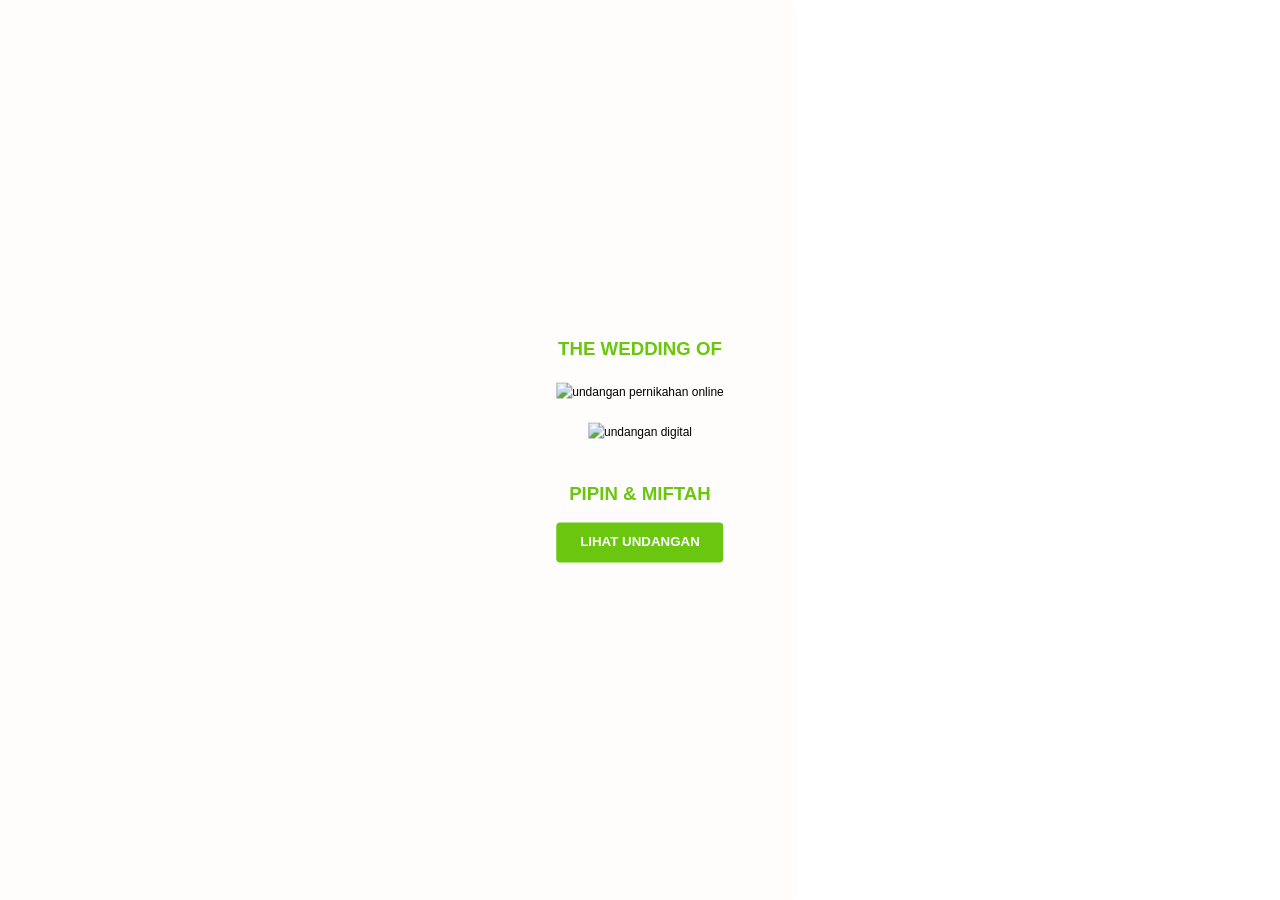
==== commit 18e0337b: "feat: adjust UI" ====
--- a/a.html
+++ b/a.html
@@ -1,1123 +1,19258 @@
-<html>
+<!DOCTYPE html>
+<html data-n-head-ssr>
+  <head>
+    <title>Undangan Pernikahan Miftah &amp; Pipin</title>
+    <meta data-n-head="ssr" charset="utf-8" />
+    <meta
+      data-n-head="ssr"
+      name="viewport"
+      content="width=device-width, initial-scale=1"
+    />
+    <meta
+      data-n-head="ssr"
+      data-hid="google-site-verification"
+      name="google-site-verification"
+      content="roVOe4KKXZ3EuNxWPfEZ6VKBbl50Uprf6MsIEFuLgT4"
+    />
+    <meta data-n-head="ssr" name="twitter:card" content="summary" />
+    <meta data-n-head="ssr" name="twitter:site" content="menica.pro" />
+    <meta
+      data-n-head="ssr"
+      name="twitter:title"
+      content="Undangan Pernikahan Online"
+    />
+    <meta
+      data-n-head="ssr"
+      name="twitter:description"
+      content="Undangan Pernikahan"
+    />
+    <meta
+      data-n-head="ssr"
+      name="twitter:image"
+      content="https://menica.pro/img/menicapropop.png"
+    />
+    <meta data-n-head="ssr" name="twitter:image:alt" content="MenicaPro" />
+    <meta
+      data-n-head="ssr"
+      name="og:title"
+      content="Undangan Pernikahan Online"
+    />
+    <meta data-n-head="ssr" name="og:url" content="https://menica.pro" />
+    <meta data-n-head="ssr" name="og:type" content="website" />
+    <meta data-n-head="ssr" name="og:url" content="https://menica.pro" />
+    <meta
+      data-n-head="ssr"
+      name="og:image"
+      content="https://menica.pro/img/menicapropop.png"
+    />
+    <meta
+      data-n-head="ssr"
+      name="og:description"
+      content="Undangan Pernikahan Online Digital Kekinian dalam bentuk Website, Gambar Digital dan Video, Coba Gratis!"
+    />
+    <meta
+      data-n-head="ssr"
+      data-hid="description"
+      name="description"
+      content="Undangan Pernikahan Miftah &amp; Pipin"
+    />
+    <meta
+      data-n-head="ssr"
+      data-hid="keywords"
+      name="keywords"
+      content="Undangan Digital, Undangan Pernikahan Digital, Undangan Online, Undangan Pernikahan Online, Undangan Pernikahan, Undangan Pernikahan Online Gratis"
+    />
+    <meta
+      data-n-head="ssr"
+      data-hid="twitter:card"
+      name="twitter:card"
+      content="summary"
+    />
+    <meta
+      data-n-head="ssr"
+      data-hid="twitter:site"
+      name="twitter:site"
+      content="menica.pro/1639320874980"
+    />
+    <meta
+      data-n-head="ssr"
+      data-hid="twitter:title"
+      name="twitter:title"
+      content="Undangan Pernikahan Miftah &amp; Pipin"
+    />
+    <meta
+      data-n-head="ssr"
+      data-hid="twitter:description"
+      name="twitter:description"
+      content="Invite you to celebrate our wedding"
+    />
+    <meta
+      data-n-head="ssr"
+      data-hid="twitter:image"
+      name="twitter:image"
+      content="https://menica.pro/img/menicapro-married.jpeg"
+    />
+    <meta
+      data-n-head="ssr"
+      data-hid="twitter:image-alt"
+      name="twitter:image:alt"
+      content="Undangan Pernikahan Online"
+    />
+    <meta
+      data-n-head="ssr"
+      data-hid="og-title"
+      name="og:title"
+      content="Undangan Pernikahan Miftah &amp; Pipin"
+    />
+    <meta
+      data-n-head="ssr"
+      data-hid="og-url"
+      name="og:url"
+      content="https://menica.pro/1639320874980"
+    />
+    <meta
+      data-n-head="ssr"
+      data-hid="og-type"
+      name="og:type"
+      content="website"
+    />
+    <meta
+      data-n-head="ssr"
+      data-hid="og-image"
+      name="og:image"
+      content="https://menica.pro/img/menicapro-married.jpeg"
+    />
+    <meta
+      data-n-head="ssr"
+      data-hid="og-description"
+      name="og:description"
+      content="We Invite You to Celebrate Our Wedding"
+    />
+    <link
+      data-n-head="ssr"
+      rel="icon"
+      type="image/x-icon"
+      href="/favicon.ico"
+    />
+    <link
+      data-n-head="ssr"
+      data-hid="gf-prefetch"
+      rel="dns-prefetch"
+      href="https://fonts.gstatic.com/"
+    />
+    <link
+      data-n-head="ssr"
+      data-hid="gf-preconnect"
+      rel="preconnect"
+      href="https://fonts.gstatic.com/"
+      crossorigin=""
+    />
+    <link
+      data-n-head="ssr"
+      data-hid="gf-preload"
+      rel="preload"
+      as="style"
+      href="https://fonts.googleapis.com/css2?family=Balsamiq+Sans&amp;family=Oleo+Script&amp;family=Parisienne&amp;family=Fredoka+One&amp;family=Niconne&amp;family=Dancing+Script&amp;family=Poppins&amp;family=Rubik:wght@700&amp;family=Great+Vibes&amp;family=Patrick+Hand+SC&amp;family=Montserrat:wght@100;200;300;400;500;600;700;800&amp;family=Short+Stack&amp;family=Arizonia&amp;family=Open+Sans&amp;family=Lato&amp;family=Ubuntu:wght@300;400;500;700&amp;family=Noto+Sans&amp;family=Gluten&amp;family=Raleway&amp;family=Lora&amp;family=Mukta  &amp;family=Nunito+Sans&amp;family=Titillium+Web&amp;family=Carattere&amp;family=Caveat:wght@400;700&amp;family=Courgette&amp;family=Merienda&amp;family=Kalam&amp;family=Handlee&amp;family=Mali&amp;family=Damion&amp;family=Amatic+SC&amp;family=Neucha&amp;family=Sora&amp;family=Cormorant+Infant&amp;family=Caveat Brush&amp;family=Gochi Hand&amp;family=Patrick Hand SC&amp;family=Short Stack&amp;family=Sacramento&amp;display=swap"
+    />
+    <script
+      data-n-head="ssr"
+      src="https://app.sandbox.midtrans.com/snap/snap.js"
+      data-client-key="SB-Mid-client-TpYqpdZ8n_91tJxN"
+      type="5651d3b9eaa2b27b549cab14-text/javascript"
+    ></script>
+    <script
+      data-n-head="ssr"
+      async
+      src="//pagead2.googlesyndication.com/pagead/js/adsbygoogle.js"
+      type="5651d3b9eaa2b27b549cab14-text/javascript"
+    ></script>
+    <script data-n-head="ssr" type="5651d3b9eaa2b27b549cab14-text/javascript">
+      (adsbygoogle = window.adsbygoogle || []).push({
+        google_ad_client: "ca-pub-2852879445980863",
+        enable_page_level_ads: false
+      });
+    </script>
+    <script
+      data-n-head="ssr"
+      data-hid="gf-script"
+      type="5651d3b9eaa2b27b549cab14-text/javascript"
+    >
+      (function (){var l=document.createElement('link');l.rel="stylesheet";l.href="https://fonts.googleapis.com/css2?family=Balsamiq+Sans&family=Oleo+Script&family=Parisienne&family=Fredoka+One&family=Niconne&family=Dancing+Script&family=Poppins&family=Rubik:wght@700&family=Great+Vibes&family=Patrick+Hand+SC&family=Montserrat:wght@100;200;300;400;500;600;700;800&family=Short+Stack&family=Arizonia&family=Open+Sans&family=Lato&family=Ubuntu:wght@300;400;500;700&family=Noto+Sans&family=Gluten&family=Raleway&family=Lora&family=Mukta  &family=Nunito+Sans&family=Titillium+Web&family=Carattere&family=Caveat:wght@400;700&family=Courgette&family=Merienda&family=Kalam&family=Handlee&family=Mali&family=Damion&family=Amatic+SC&family=Neucha&family=Sora&family=Cormorant+Infant&family=Caveat Brush&family=Gochi Hand&family=Patrick Hand SC&family=Short Stack&family=Sacramento&display=swap";document.querySelector("head").appendChild(l);})();
+    </script>
+    <noscript data-n-head="ssr" data-hid="gf-noscript"
+      ><link
+        rel="stylesheet"
+        href="https://fonts.googleapis.com/css2?family=Balsamiq+Sans&family=Oleo+Script&family=Parisienne&family=Fredoka+One&family=Niconne&family=Dancing+Script&family=Poppins&family=Rubik:wght@700&family=Great+Vibes&family=Patrick+Hand+SC&family=Montserrat:wght@100;200;300;400;500;600;700;800&family=Short+Stack&family=Arizonia&family=Open+Sans&family=Lato&family=Ubuntu:wght@300;400;500;700&family=Noto+Sans&family=Gluten&family=Raleway&family=Lora&family=Mukta  &family=Nunito+Sans&family=Titillium+Web&family=Carattere&family=Caveat:wght@400;700&family=Courgette&family=Merienda&family=Kalam&family=Handlee&family=Mali&family=Damion&family=Amatic+SC&family=Neucha&family=Sora&family=Cormorant+Infant&family=Caveat Brush&family=Gochi Hand&family=Patrick Hand SC&family=Short Stack&family=Sacramento&display=swap"
+    /></noscript>
+    <link rel="preload" href="/_nuxt/1a85f0029e79006c65a5.js" as="script" />
+    <link rel="preload" href="/_nuxt/5f78f2a3301f5328424c.js" as="script" />
+    <link rel="preload" href="/_nuxt/3e38ceda744795904fbe.js" as="script" />
+    <link rel="preload" href="/_nuxt/3424c6083a40658e0e06.js" as="script" />
+    <link rel="preload" href="/_nuxt/42c050831cd323c370b5.js" as="script" />
+    <link rel="preload" href="/_nuxt/f58bfd60f453bd1d943d.js" as="script" />
+    <style
+      data-vue-ssr-id="71f83a6d:0 32df6d42:0 5764bbd8:0 e622d370:0 0cbb6c28:0 20c2c1c7:0 46f7ed82:0 71336ca0:0 2b3cf7a0:0 f9014860:0 4d4be2d2:0 03b25230:0 1793d9f5:0 3191d5ad:0 4283524c:0 5270588a:0"
+    >
+      /*!
+ * Bootstrap v4.4.1 (https://getbootstrap.com/)
+ * Copyright 2011-2019 The Bootstrap Authors
+ * Copyright 2011-2019 Twitter, Inc.
+ * Licensed under MIT (https://github.com/twbs/bootstrap/blob/master/LICENSE)
+ */
+      :root {
+        --blue: #007bff;
+        --indigo: #6610f2;
+        --purple: #6f42c1;
+        --pink: #e83e8c;
+        --red: #dc3545;
+        --orange: #fd7e14;
+        --yellow: #ffc107;
+        --green: #28a745;
+        --teal: #20c997;
+        --cyan: #17a2b8;
+        --white: #fff;
+        --gray: #6c757d;
+        --gray-dark: #343a40;
+        --primary: #007bff;
+        --secondary: #6c757d;
+        --success: #28a745;
+        --info: #17a2b8;
+        --warning: #ffc107;
+        --danger: #dc3545;
+        --light: #f8f9fa;
+        --dark: #343a40;
+        --breakpoint-xs: 0;
+        --breakpoint-sm: 576px;
+        --breakpoint-md: 768px;
+        --breakpoint-lg: 992px;
+        --breakpoint-xl: 1200px;
+        --font-family-sans-serif: -apple-system, BlinkMacSystemFont, "Segoe UI",
+          Roboto, "Helvetica Neue", Arial, "Noto Sans", sans-serif,
+          "Apple Color Emoji", "Segoe UI Emoji", "Segoe UI Symbol",
+          "Noto Color Emoji";
+        --font-family-monospace: SFMono-Regular, Menlo, Monaco, Consolas,
+          "Liberation Mono", "Courier New", monospace;
+      }
+      *,
+      :after,
+      :before {
+        box-sizing: border-box;
+      }
+      html {
+        font-family: sans-serif;
+        line-height: 1.15;
+        -webkit-text-size-adjust: 100%;
+        -webkit-tap-highlight-color: rgba(0, 0, 0, 0);
+      }
+      article,
+      aside,
+      figcaption,
+      figure,
+      footer,
+      header,
+      hgroup,
+      main,
+      nav,
+      section {
+        display: block;
+      }
+      body {
+        margin: 0;
+        font-family: -apple-system, BlinkMacSystemFont, Segoe UI, Roboto,
+          Helvetica Neue, Arial, Noto Sans, sans-serif, Apple Color Emoji,
+          Segoe UI Emoji, Segoe UI Symbol, Noto Color Emoji;
+        font-size: 1rem;
+        font-weight: 400;
+        line-height: 1.5;
+        color: #212529;
+        text-align: left;
+        background-color: #fff;
+      }
+      [tabindex="-1"]:focus:not(.focus-visible),
+      [tabindex="-1"]:focus:not(:focus-visible) {
+        outline: 0 !important;
+      }
+      hr {
+        box-sizing: content-box;
+        height: 0;
+        overflow: visible;
+      }
+      h1,
+      h2,
+      h3,
+      h4,
+      h5,
+      h6 {
+        margin-top: 0;
+        margin-bottom: 0.5rem;
+      }
+      p {
+        margin-top: 0;
+        margin-bottom: 1rem;
+      }
+      abbr[data-original-title],
+      abbr[title] {
+        text-decoration: underline;
+        -webkit-text-decoration: underline dotted;
+        text-decoration: underline dotted;
+        cursor: help;
+        border-bottom: 0;
+        -webkit-text-decoration-skip-ink: none;
+        text-decoration-skip-ink: none;
+      }
+      address {
+        font-style: normal;
+        line-height: inherit;
+      }
+      address,
+      dl,
+      ol,
+      ul {
+        margin-bottom: 1rem;
+      }
+      dl,
+      ol,
+      ul {
+        margin-top: 0;
+      }
+      ol ol,
+      ol ul,
+      ul ol,
+      ul ul {
+        margin-bottom: 0;
+      }
+      dt {
+        font-weight: 700;
+      }
+      dd {
+        margin-bottom: 0.5rem;
+        margin-left: 0;
+      }
+      blockquote {
+        margin: 0 0 1rem;
+      }
+      b,
+      strong {
+        font-weight: bolder;
+      }
+      small {
+        font-size: 80%;
+      }
+      sub,
+      sup {
+        position: relative;
+        font-size: 75%;
+        line-height: 0;
+        vertical-align: baseline;
+      }
+      sub {
+        bottom: -0.25em;
+      }
+      sup {
+        top: -0.5em;
+      }
+      a {
+        color: #007bff;
+        text-decoration: none;
+        background-color: transparent;
+      }
+      a:hover {
+        color: #0056b3;
+        text-decoration: underline;
+      }
+      a:not([href]),
+      a:not([href]):hover {
+        color: inherit;
+        text-decoration: none;
+      }
+      code,
+      kbd,
+      pre,
+      samp {
+        font-family: SFMono-Regular, Menlo, Monaco, Consolas, Liberation Mono,
+          Courier New, monospace;
+        font-size: 1em;
+      }
+      pre {
+        margin-top: 0;
+        margin-bottom: 1rem;
+        overflow: auto;
+      }
+      figure {
+        margin: 0 0 1rem;
+      }
+      img {
+        border-style: none;
+      }
+      img,
+      svg {
+        vertical-align: middle;
+      }
+      svg {
+        overflow: hidden;
+      }
+      table {
+        border-collapse: collapse;
+      }
+      caption {
+        padding-top: 0.75rem;
+        padding-bottom: 0.75rem;
+        color: #6c757d;
+        text-align: left;
+        caption-side: bottom;
+      }
+      th {
+        text-align: inherit;
+      }
+      label {
+        display: inline-block;
+        margin-bottom: 0.5rem;
+      }
+      button {
+        border-radius: 0;
+      }
+      button:focus {
+        outline: 1px dotted;
+        outline: 5px auto -webkit-focus-ring-color;
+      }
+      button,
+      input,
+      optgroup,
+      select,
+      textarea {
+        margin: 0;
+        font-family: inherit;
+        font-size: inherit;
+        line-height: inherit;
+      }
+      button,
+      input {
+        overflow: visible;
+      }
+      button,
+      select {
+        text-transform: none;
+      }
+      select {
+        word-wrap: normal;
+      }
+      [type="button"],
+      [type="reset"],
+      [type="submit"],
+      button {
+        -webkit-appearance: button;
+      }
+      [type="button"]:not(:disabled),
+      [type="reset"]:not(:disabled),
+      [type="submit"]:not(:disabled),
+      button:not(:disabled) {
+        cursor: pointer;
+      }
+      [type="button"]::-moz-focus-inner,
+      [type="reset"]::-moz-focus-inner,
+      [type="submit"]::-moz-focus-inner,
+      button::-moz-focus-inner {
+        padding: 0;
+        border-style: none;
+      }
+      input[type="checkbox"],
+      input[type="radio"] {
+        box-sizing: border-box;
+        padding: 0;
+      }
+      input[type="date"],
+      input[type="datetime-local"],
+      input[type="month"],
+      input[type="time"] {
+        -webkit-appearance: listbox;
+      }
+      textarea {
+        overflow: auto;
+        resize: vertical;
+      }
+      fieldset {
+        min-width: 0;
+        padding: 0;
+        margin: 0;
+        border: 0;
+      }
+      legend {
+        display: block;
+        width: 100%;
+        max-width: 100%;
+        padding: 0;
+        margin-bottom: 0.5rem;
+        font-size: 1.5rem;
+        line-height: inherit;
+        color: inherit;
+        white-space: normal;
+      }
+      progress {
+        vertical-align: baseline;
+      }
+      [type="number"]::-webkit-inner-spin-button,
+      [type="number"]::-webkit-outer-spin-button {
+        height: auto;
+      }
+      [type="search"] {
+        outline-offset: -2px;
+        -webkit-appearance: none;
+      }
+      [type="search"]::-webkit-search-decoration {
+        -webkit-appearance: none;
+      }
+      ::-webkit-file-upload-button {
+        font: inherit;
+        -webkit-appearance: button;
+      }
+      output {
+        display: inline-block;
+      }
+      summary {
+        display: list-item;
+        cursor: pointer;
+      }
+      template {
+        display: none;
+      }
+      [hidden] {
+        display: none !important;
+      }
+      .h1,
+      .h2,
+      .h3,
+      .h4,
+      .h5,
+      .h6,
+      h1,
+      h2,
+      h3,
+      h4,
+      h5,
+      h6 {
+        margin-bottom: 0.5rem;
+        font-weight: 500;
+        line-height: 1.2;
+      }
+      .h1,
+      h1 {
+        font-size: 2.5rem;
+      }
+      .h2,
+      h2 {
+        font-size: 2rem;
+      }
+      .h3,
+      h3 {
+        font-size: 1.75rem;
+      }
+      .h4,
+      h4 {
+        font-size: 1.5rem;
+      }
+      .h5,
+      h5 {
+        font-size: 1.25rem;
+      }
+      .h6,
+      h6 {
+        font-size: 1rem;
+      }
+      .lead {
+        font-size: 1.25rem;
+        font-weight: 300;
+      }
+      .display-1 {
+        font-size: 6rem;
+      }
+      .display-1,
+      .display-2 {
+        font-weight: 300;
+        line-height: 1.2;
+      }
+      .display-2 {
+        font-size: 5.5rem;
+      }
+      .display-3 {
+        font-size: 4.5rem;
+      }
+      .display-3,
+      .display-4 {
+        font-weight: 300;
+        line-height: 1.2;
+      }
+      .display-4 {
+        font-size: 3.5rem;
+      }
+      hr {
+        margin-top: 1rem;
+        margin-bottom: 1rem;
+        border: 0;
+        border-top: 1px solid rgba(0, 0, 0, 0.1);
+      }
+      .small,
+      small {
+        font-size: 80%;
+        font-weight: 400;
+      }
+      .mark,
+      mark {
+        padding: 0.2em;
+        background-color: #fcf8e3;
+      }
+      .list-inline,
+      .list-unstyled {
+        padding-left: 0;
+        list-style: none;
+      }
+      .list-inline-item {
+        display: inline-block;
+      }
+      .list-inline-item:not(:last-child) {
+        margin-right: 0.5rem;
+      }
+      .initialism {
+        font-size: 90%;
+        text-transform: uppercase;
+      }
+      .blockquote {
+        margin-bottom: 1rem;
+        font-size: 1.25rem;
+      }
+      .blockquote-footer {
+        display: block;
+        font-size: 80%;
+        color: #6c757d;
+      }
+      .blockquote-footer:before {
+        content: "\2014\00A0";
+      }
+      .img-fluid,
+      .img-thumbnail {
+        max-width: 100%;
+        height: auto;
+      }
+      .img-thumbnail {
+        padding: 0.25rem;
+        background-color: #fff;
+        border: 1px solid #dee2e6;
+        border-radius: 0.25rem;
+      }
+      .figure {
+        display: inline-block;
+      }
+      .figure-img {
+        margin-bottom: 0.5rem;
+        line-height: 1;
+      }
+      .figure-caption {
+        font-size: 90%;
+        color: #6c757d;
+      }
+      code {
+        font-size: 87.5%;
+        color: #e83e8c;
+        word-wrap: break-word;
+      }
+      a > code {
+        color: inherit;
+      }
+      kbd {
+        padding: 0.2rem 0.4rem;
+        font-size: 87.5%;
+        color: #fff;
+        background-color: #212529;
+        border-radius: 0.2rem;
+      }
+      kbd kbd {
+        padding: 0;
+        font-size: 100%;
+        font-weight: 700;
+      }
+      pre {
+        display: block;
+        font-size: 87.5%;
+        color: #212529;
+      }
+      pre code {
+        font-size: inherit;
+        color: inherit;
+        word-break: normal;
+      }
+      .pre-scrollable {
+        max-height: 340px;
+        overflow-y: scroll;
+      }
+      .container {
+        width: 100%;
+        padding-right: 15px;
+        padding-left: 15px;
+        margin-right: auto;
+        margin-left: auto;
+      }
+      @media (min-width: 576px) {
+        .container {
+          max-width: 540px;
+        }
+      }
+      @media (min-width: 768px) {
+        .container {
+          max-width: 720px;
+        }
+      }
+      @media (min-width: 992px) {
+        .container {
+          max-width: 960px;
+        }
+      }
+      @media (min-width: 1200px) {
+        .container {
+          max-width: 1140px;
+        }
+      }
+      .container-fluid,
+      .container-lg,
+      .container-md,
+      .container-sm,
+      .container-xl {
+        width: 100%;
+        padding-right: 15px;
+        padding-left: 15px;
+        margin-right: auto;
+        margin-left: auto;
+      }
+      @media (min-width: 576px) {
+        .container,
+        .container-sm {
+          max-width: 540px;
+        }
+      }
+      @media (min-width: 768px) {
+        .container,
+        .container-md,
+        .container-sm {
+          max-width: 720px;
+        }
+      }
+      @media (min-width: 992px) {
+        .container,
+        .container-lg,
+        .container-md,
+        .container-sm {
+          max-width: 960px;
+        }
+      }
+      @media (min-width: 1200px) {
+        .container,
+        .container-lg,
+        .container-md,
+        .container-sm,
+        .container-xl {
+          max-width: 1140px;
+        }
+      }
+      .row {
+        display: flex;
+        flex-wrap: wrap;
+        margin-right: -15px;
+        margin-left: -15px;
+      }
+      .no-gutters {
+        margin-right: 0;
+        margin-left: 0;
+      }
+      .no-gutters > .col,
+      .no-gutters > [class*="col-"] {
+        padding-right: 0;
+        padding-left: 0;
+      }
+      .col,
+      .col-1,
+      .col-2,
+      .col-3,
+      .col-4,
+      .col-5,
+      .col-6,
+      .col-7,
+      .col-8,
+      .col-9,
+      .col-10,
+      .col-11,
+      .col-12,
+      .col-auto,
+      .col-lg,
+      .col-lg-1,
+      .col-lg-2,
+      .col-lg-3,
+      .col-lg-4,
+      .col-lg-5,
+      .col-lg-6,
+      .col-lg-7,
+      .col-lg-8,
+      .col-lg-9,
+      .col-lg-10,
+      .col-lg-11,
+      .col-lg-12,
+      .col-lg-auto,
+      .col-md,
+      .col-md-1,
+      .col-md-2,
+      .col-md-3,
+      .col-md-4,
+      .col-md-5,
+      .col-md-6,
+      .col-md-7,
+      .col-md-8,
+      .col-md-9,
+      .col-md-10,
+      .col-md-11,
+      .col-md-12,
+      .col-md-auto,
+      .col-sm,
+      .col-sm-1,
+      .col-sm-2,
+      .col-sm-3,
+      .col-sm-4,
+      .col-sm-5,
+      .col-sm-6,
+      .col-sm-7,
+      .col-sm-8,
+      .col-sm-9,
+      .col-sm-10,
+      .col-sm-11,
+      .col-sm-12,
+      .col-sm-auto,
+      .col-xl,
+      .col-xl-1,
+      .col-xl-2,
+      .col-xl-3,
+      .col-xl-4,
+      .col-xl-5,
+      .col-xl-6,
+      .col-xl-7,
+      .col-xl-8,
+      .col-xl-9,
+      .col-xl-10,
+      .col-xl-11,
+      .col-xl-12,
+      .col-xl-auto {
+        position: relative;
+        width: 100%;
+        padding-right: 15px;
+        padding-left: 15px;
+      }
+      .col {
+        flex-basis: 0;
+        flex-grow: 1;
+        max-width: 100%;
+      }
+      .row-cols-1 > * {
+        flex: 0 0 100%;
+        max-width: 100%;
+      }
+      .row-cols-2 > * {
+        flex: 0 0 50%;
+        max-width: 50%;
+      }
+      .row-cols-3 > * {
+        flex: 0 0 33.333333%;
+        max-width: 33.333333%;
+      }
+      .row-cols-4 > * {
+        flex: 0 0 25%;
+        max-width: 25%;
+      }
+      .row-cols-5 > * {
+        flex: 0 0 20%;
+        max-width: 20%;
+      }
+      .row-cols-6 > * {
+        flex: 0 0 16.666667%;
+        max-width: 16.666667%;
+      }
+      .col-auto {
+        flex: 0 0 auto;
+        width: auto;
+        max-width: 100%;
+      }
+      .col-1 {
+        flex: 0 0 8.333333%;
+        max-width: 8.333333%;
+      }
+      .col-2 {
+        flex: 0 0 16.666667%;
+        max-width: 16.666667%;
+      }
+      .col-3 {
+        flex: 0 0 25%;
+        max-width: 25%;
+      }
+      .col-4 {
+        flex: 0 0 33.333333%;
+        max-width: 33.333333%;
+      }
+      .col-5 {
+        flex: 0 0 41.666667%;
+        max-width: 41.666667%;
+      }
+      .col-6 {
+        flex: 0 0 50%;
+        max-width: 50%;
+      }
+      .col-7 {
+        flex: 0 0 58.333333%;
+        max-width: 58.333333%;
+      }
+      .col-8 {
+        flex: 0 0 66.666667%;
+        max-width: 66.666667%;
+      }
+      .col-9 {
+        flex: 0 0 75%;
+        max-width: 75%;
+      }
+      .col-10 {
+        flex: 0 0 83.333333%;
+        max-width: 83.333333%;
+      }
+      .col-11 {
+        flex: 0 0 91.666667%;
+        max-width: 91.666667%;
+      }
+      .col-12 {
+        flex: 0 0 100%;
+        max-width: 100%;
+      }
+      .order-first {
+        order: -1;
+      }
+      .order-last {
+        order: 13;
+      }
+      .order-0 {
+        order: 0;
+      }
+      .order-1 {
+        order: 1;
+      }
+      .order-2 {
+        order: 2;
+      }
+      .order-3 {
+        order: 3;
+      }
+      .order-4 {
+        order: 4;
+      }
+      .order-5 {
+        order: 5;
+      }
+      .order-6 {
+        order: 6;
+      }
+      .order-7 {
+        order: 7;
+      }
+      .order-8 {
+        order: 8;
+      }
+      .order-9 {
+        order: 9;
+      }
+      .order-10 {
+        order: 10;
+      }
+      .order-11 {
+        order: 11;
+      }
+      .order-12 {
+        order: 12;
+      }
+      .offset-1 {
+        margin-left: 8.333333%;
+      }
+      .offset-2 {
+        margin-left: 16.666667%;
+      }
+      .offset-3 {
+        margin-left: 25%;
+      }
+      .offset-4 {
+        margin-left: 33.333333%;
+      }
+      .offset-5 {
+        margin-left: 41.666667%;
+      }
+      .offset-6 {
+        margin-left: 50%;
+      }
+      .offset-7 {
+        margin-left: 58.333333%;
+      }
+      .offset-8 {
+        margin-left: 66.666667%;
+      }
+      .offset-9 {
+        margin-left: 75%;
+      }
+      .offset-10 {
+        margin-left: 83.333333%;
+      }
+      .offset-11 {
+        margin-left: 91.666667%;
+      }
+      @media (min-width: 576px) {
+        .col-sm {
+          flex-basis: 0;
+          flex-grow: 1;
+          max-width: 100%;
+        }
+        .row-cols-sm-1 > * {
+          flex: 0 0 100%;
+          max-width: 100%;
+        }
+        .row-cols-sm-2 > * {
+          flex: 0 0 50%;
+          max-width: 50%;
+        }
+        .row-cols-sm-3 > * {
+          flex: 0 0 33.333333%;
+          max-width: 33.333333%;
+        }
+        .row-cols-sm-4 > * {
+          flex: 0 0 25%;
+          max-width: 25%;
+        }
+        .row-cols-sm-5 > * {
+          flex: 0 0 20%;
+          max-width: 20%;
+        }
+        .row-cols-sm-6 > * {
+          flex: 0 0 16.666667%;
+          max-width: 16.666667%;
+        }
+        .col-sm-auto {
+          flex: 0 0 auto;
+          width: auto;
+          max-width: 100%;
+        }
+        .col-sm-1 {
+          flex: 0 0 8.333333%;
+          max-width: 8.333333%;
+        }
+        .col-sm-2 {
+          flex: 0 0 16.666667%;
+          max-width: 16.666667%;
+        }
+        .col-sm-3 {
+          flex: 0 0 25%;
+          max-width: 25%;
+        }
+        .col-sm-4 {
+          flex: 0 0 33.333333%;
+          max-width: 33.333333%;
+        }
+        .col-sm-5 {
+          flex: 0 0 41.666667%;
+          max-width: 41.666667%;
+        }
+        .col-sm-6 {
+          flex: 0 0 50%;
+          max-width: 50%;
+        }
+        .col-sm-7 {
+          flex: 0 0 58.333333%;
+          max-width: 58.333333%;
+        }
+        .col-sm-8 {
+          flex: 0 0 66.666667%;
+          max-width: 66.666667%;
+        }
+        .col-sm-9 {
+          flex: 0 0 75%;
+          max-width: 75%;
+        }
+        .col-sm-10 {
+          flex: 0 0 83.333333%;
+          max-width: 83.333333%;
+        }
+        .col-sm-11 {
+          flex: 0 0 91.666667%;
+          max-width: 91.666667%;
+        }
+        .col-sm-12 {
+          flex: 0 0 100%;
+          max-width: 100%;
+        }
+        .order-sm-first {
+          order: -1;
+        }
+        .order-sm-last {
+          order: 13;
+        }
+        .order-sm-0 {
+          order: 0;
+        }
+        .order-sm-1 {
+          order: 1;
+        }
+        .order-sm-2 {
+          order: 2;
+        }
+        .order-sm-3 {
+          order: 3;
+        }
+        .order-sm-4 {
+          order: 4;
+        }
+        .order-sm-5 {
+          order: 5;
+        }
+        .order-sm-6 {
+          order: 6;
+        }
+        .order-sm-7 {
+          order: 7;
+        }
+        .order-sm-8 {
+          order: 8;
+        }
+        .order-sm-9 {
+          order: 9;
+        }
+        .order-sm-10 {
+          order: 10;
+        }
+        .order-sm-11 {
+          order: 11;
+        }
+        .order-sm-12 {
+          order: 12;
+        }
+        .offset-sm-0 {
+          margin-left: 0;
+        }
+        .offset-sm-1 {
+          margin-left: 8.333333%;
+        }
+        .offset-sm-2 {
+          margin-left: 16.666667%;
+        }
+        .offset-sm-3 {
+          margin-left: 25%;
+        }
+        .offset-sm-4 {
+          margin-left: 33.333333%;
+        }
+        .offset-sm-5 {
+          margin-left: 41.666667%;
+        }
+        .offset-sm-6 {
+          margin-left: 50%;
+        }
+        .offset-sm-7 {
+          margin-left: 58.333333%;
+        }
+        .offset-sm-8 {
+          margin-left: 66.666667%;
+        }
+        .offset-sm-9 {
+          margin-left: 75%;
+        }
+        .offset-sm-10 {
+          margin-left: 83.333333%;
+        }
+        .offset-sm-11 {
+          margin-left: 91.666667%;
+        }
+      }
+      @media (min-width: 768px) {
+        .col-md {
+          flex-basis: 0;
+          flex-grow: 1;
+          max-width: 100%;
+        }
+        .row-cols-md-1 > * {
+          flex: 0 0 100%;
+          max-width: 100%;
+        }
+        .row-cols-md-2 > * {
+          flex: 0 0 50%;
+          max-width: 50%;
+        }
+        .row-cols-md-3 > * {
+          flex: 0 0 33.333333%;
+          max-width: 33.333333%;
+        }
+        .row-cols-md-4 > * {
+          flex: 0 0 25%;
+          max-width: 25%;
+        }
+        .row-cols-md-5 > * {
+          flex: 0 0 20%;
+          max-width: 20%;
+        }
+        .row-cols-md-6 > * {
+          flex: 0 0 16.666667%;
+          max-width: 16.666667%;
+        }
+        .col-md-auto {
+          flex: 0 0 auto;
+          width: auto;
+          max-width: 100%;
+        }
+        .col-md-1 {
+          flex: 0 0 8.333333%;
+          max-width: 8.333333%;
+        }
+        .col-md-2 {
+          flex: 0 0 16.666667%;
+          max-width: 16.666667%;
+        }
+        .col-md-3 {
+          flex: 0 0 25%;
+          max-width: 25%;
+        }
+        .col-md-4 {
+          flex: 0 0 33.333333%;
+          max-width: 33.333333%;
+        }
+        .col-md-5 {
+          flex: 0 0 41.666667%;
+          max-width: 41.666667%;
+        }
+        .col-md-6 {
+          flex: 0 0 50%;
+          max-width: 50%;
+        }
+        .col-md-7 {
+          flex: 0 0 58.333333%;
+          max-width: 58.333333%;
+        }
+        .col-md-8 {
+          flex: 0 0 66.666667%;
+          max-width: 66.666667%;
+        }
+        .col-md-9 {
+          flex: 0 0 75%;
+          max-width: 75%;
+        }
+        .col-md-10 {
+          flex: 0 0 83.333333%;
+          max-width: 83.333333%;
+        }
+        .col-md-11 {
+          flex: 0 0 91.666667%;
+          max-width: 91.666667%;
+        }
+        .col-md-12 {
+          flex: 0 0 100%;
+          max-width: 100%;
+        }
+        .order-md-first {
+          order: -1;
+        }
+        .order-md-last {
+          order: 13;
+        }
+        .order-md-0 {
+          order: 0;
+        }
+        .order-md-1 {
+          order: 1;
+        }
+        .order-md-2 {
+          order: 2;
+        }
+        .order-md-3 {
+          order: 3;
+        }
+        .order-md-4 {
+          order: 4;
+        }
+        .order-md-5 {
+          order: 5;
+        }
+        .order-md-6 {
+          order: 6;
+        }
+        .order-md-7 {
+          order: 7;
+        }
+        .order-md-8 {
+          order: 8;
+        }
+        .order-md-9 {
+          order: 9;
+        }
+        .order-md-10 {
+          order: 10;
+        }
+        .order-md-11 {
+          order: 11;
+        }
+        .order-md-12 {
+          order: 12;
+        }
+        .offset-md-0 {
+          margin-left: 0;
+        }
+        .offset-md-1 {
+          margin-left: 8.333333%;
+        }
+        .offset-md-2 {
+          margin-left: 16.666667%;
+        }
+        .offset-md-3 {
+          margin-left: 25%;
+        }
+        .offset-md-4 {
+          margin-left: 33.333333%;
+        }
+        .offset-md-5 {
+          margin-left: 41.666667%;
+        }
+        .offset-md-6 {
+          margin-left: 50%;
+        }
+        .offset-md-7 {
+          margin-left: 58.333333%;
+        }
+        .offset-md-8 {
+          margin-left: 66.666667%;
+        }
+        .offset-md-9 {
+          margin-left: 75%;
+        }
+        .offset-md-10 {
+          margin-left: 83.333333%;
+        }
+        .offset-md-11 {
+          margin-left: 91.666667%;
+        }
+      }
+      @media (min-width: 992px) {
+        .col-lg {
+          flex-basis: 0;
+          flex-grow: 1;
+          max-width: 100%;
+        }
+        .row-cols-lg-1 > * {
+          flex: 0 0 100%;
+          max-width: 100%;
+        }
+        .row-cols-lg-2 > * {
+          flex: 0 0 50%;
+          max-width: 50%;
+        }
+        .row-cols-lg-3 > * {
+          flex: 0 0 33.333333%;
+          max-width: 33.333333%;
+        }
+        .row-cols-lg-4 > * {
+          flex: 0 0 25%;
+          max-width: 25%;
+        }
+        .row-cols-lg-5 > * {
+          flex: 0 0 20%;
+          max-width: 20%;
+        }
+        .row-cols-lg-6 > * {
+          flex: 0 0 16.666667%;
+          max-width: 16.666667%;
+        }
+        .col-lg-auto {
+          flex: 0 0 auto;
+          width: auto;
+          max-width: 100%;
+        }
+        .col-lg-1 {
+          flex: 0 0 8.333333%;
+          max-width: 8.333333%;
+        }
+        .col-lg-2 {
+          flex: 0 0 16.666667%;
+          max-width: 16.666667%;
+        }
+        .col-lg-3 {
+          flex: 0 0 25%;
+          max-width: 25%;
+        }
+        .col-lg-4 {
+          flex: 0 0 33.333333%;
+          max-width: 33.333333%;
+        }
+        .col-lg-5 {
+          flex: 0 0 41.666667%;
+          max-width: 41.666667%;
+        }
+        .col-lg-6 {
+          flex: 0 0 50%;
+          max-width: 50%;
+        }
+        .col-lg-7 {
+          flex: 0 0 58.333333%;
+          max-width: 58.333333%;
+        }
+        .col-lg-8 {
+          flex: 0 0 66.666667%;
+          max-width: 66.666667%;
+        }
+        .col-lg-9 {
+          flex: 0 0 75%;
+          max-width: 75%;
+        }
+        .col-lg-10 {
+          flex: 0 0 83.333333%;
+          max-width: 83.333333%;
+        }
+        .col-lg-11 {
+          flex: 0 0 91.666667%;
+          max-width: 91.666667%;
+        }
+        .col-lg-12 {
+          flex: 0 0 100%;
+          max-width: 100%;
+        }
+        .order-lg-first {
+          order: -1;
+        }
+        .order-lg-last {
+          order: 13;
+        }
+        .order-lg-0 {
+          order: 0;
+        }
+        .order-lg-1 {
+          order: 1;
+        }
+        .order-lg-2 {
+          order: 2;
+        }
+        .order-lg-3 {
+          order: 3;
+        }
+        .order-lg-4 {
+          order: 4;
+        }
+        .order-lg-5 {
+          order: 5;
+        }
+        .order-lg-6 {
+          order: 6;
+        }
+        .order-lg-7 {
+          order: 7;
+        }
+        .order-lg-8 {
+          order: 8;
+        }
+        .order-lg-9 {
+          order: 9;
+        }
+        .order-lg-10 {
+          order: 10;
+        }
+        .order-lg-11 {
+          order: 11;
+        }
+        .order-lg-12 {
+          order: 12;
+        }
+        .offset-lg-0 {
+          margin-left: 0;
+        }
+        .offset-lg-1 {
+          margin-left: 8.333333%;
+        }
+        .offset-lg-2 {
+          margin-left: 16.666667%;
+        }
+        .offset-lg-3 {
+          margin-left: 25%;
+        }
+        .offset-lg-4 {
+          margin-left: 33.333333%;
+        }
+        .offset-lg-5 {
+          margin-left: 41.666667%;
+        }
+        .offset-lg-6 {
+          margin-left: 50%;
+        }
+        .offset-lg-7 {
+          margin-left: 58.333333%;
+        }
+        .offset-lg-8 {
+          margin-left: 66.666667%;
+        }
+        .offset-lg-9 {
+          margin-left: 75%;
+        }
+        .offset-lg-10 {
+          margin-left: 83.333333%;
+        }
+        .offset-lg-11 {
+          margin-left: 91.666667%;
+        }
+      }
+      @media (min-width: 1200px) {
+        .col-xl {
+          flex-basis: 0;
+          flex-grow: 1;
+          max-width: 100%;
+        }
+        .row-cols-xl-1 > * {
+          flex: 0 0 100%;
+          max-width: 100%;
+        }
+        .row-cols-xl-2 > * {
+          flex: 0 0 50%;
+          max-width: 50%;
+        }
+        .row-cols-xl-3 > * {
+          flex: 0 0 33.333333%;
+          max-width: 33.333333%;
+        }
+        .row-cols-xl-4 > * {
+          flex: 0 0 25%;
+          max-width: 25%;
+        }
+        .row-cols-xl-5 > * {
+          flex: 0 0 20%;
+          max-width: 20%;
+        }
+        .row-cols-xl-6 > * {
+          flex: 0 0 16.666667%;
+          max-width: 16.666667%;
+        }
+        .col-xl-auto {
+          flex: 0 0 auto;
+          width: auto;
+          max-width: 100%;
+        }
+        .col-xl-1 {
+          flex: 0 0 8.333333%;
+          max-width: 8.333333%;
+        }
+        .col-xl-2 {
+          flex: 0 0 16.666667%;
+          max-width: 16.666667%;
+        }
+        .col-xl-3 {
+          flex: 0 0 25%;
+          max-width: 25%;
+        }
+        .col-xl-4 {
+          flex: 0 0 33.333333%;
+          max-width: 33.333333%;
+        }
+        .col-xl-5 {
+          flex: 0 0 41.666667%;
+          max-width: 41.666667%;
+        }
+        .col-xl-6 {
+          flex: 0 0 50%;
+          max-width: 50%;
+        }
+        .col-xl-7 {
+          flex: 0 0 58.333333%;
+          max-width: 58.333333%;
+        }
+        .col-xl-8 {
+          flex: 0 0 66.666667%;
+          max-width: 66.666667%;
+        }
+        .col-xl-9 {
+          flex: 0 0 75%;
+          max-width: 75%;
+        }
+        .col-xl-10 {
+          flex: 0 0 83.333333%;
+          max-width: 83.333333%;
+        }
+        .col-xl-11 {
+          flex: 0 0 91.666667%;
+          max-width: 91.666667%;
+        }
+        .col-xl-12 {
+          flex: 0 0 100%;
+          max-width: 100%;
+        }
+        .order-xl-first {
+          order: -1;
+        }
+        .order-xl-last {
+          order: 13;
+        }
+        .order-xl-0 {
+          order: 0;
+        }
+        .order-xl-1 {
+          order: 1;
+        }
+        .order-xl-2 {
+          order: 2;
+        }
+        .order-xl-3 {
+          order: 3;
+        }
+        .order-xl-4 {
+          order: 4;
+        }
+        .order-xl-5 {
+          order: 5;
+        }
+        .order-xl-6 {
+          order: 6;
+        }
+        .order-xl-7 {
+          order: 7;
+        }
+        .order-xl-8 {
+          order: 8;
+        }
+        .order-xl-9 {
+          order: 9;
+        }
+        .order-xl-10 {
+          order: 10;
+        }
+        .order-xl-11 {
+          order: 11;
+        }
+        .order-xl-12 {
+          order: 12;
+        }
+        .offset-xl-0 {
+          margin-left: 0;
+        }
+        .offset-xl-1 {
+          margin-left: 8.333333%;
+        }
+        .offset-xl-2 {
+          margin-left: 16.666667%;
+        }
+        .offset-xl-3 {
+          margin-left: 25%;
+        }
+        .offset-xl-4 {
+          margin-left: 33.333333%;
+        }
+        .offset-xl-5 {
+          margin-left: 41.666667%;
+        }
+        .offset-xl-6 {
+          margin-left: 50%;
+        }
+        .offset-xl-7 {
+          margin-left: 58.333333%;
+        }
+        .offset-xl-8 {
+          margin-left: 66.666667%;
+        }
+        .offset-xl-9 {
+          margin-left: 75%;
+        }
+        .offset-xl-10 {
+          margin-left: 83.333333%;
+        }
+        .offset-xl-11 {
+          margin-left: 91.666667%;
+        }
+      }
+      .table {
+        width: 100%;
+        margin-bottom: 1rem;
+        color: #212529;
+      }
+      .table td,
+      .table th {
+        padding: 0.75rem;
+        vertical-align: top;
+        border-top: 1px solid #dee2e6;
+      }
+      .table thead th {
+        vertical-align: bottom;
+        border-bottom: 2px solid #dee2e6;
+      }
+      .table tbody + tbody {
+        border-top: 2px solid #dee2e6;
+      }
+      .table-sm td,
+      .table-sm th {
+        padding: 0.3rem;
+      }
+      .table-bordered,
+      .table-bordered td,
+      .table-bordered th {
+        border: 1px solid #dee2e6;
+      }
+      .table-bordered thead td,
+      .table-bordered thead th {
+        border-bottom-width: 2px;
+      }
+      .table-borderless tbody + tbody,
+      .table-borderless td,
+      .table-borderless th,
+      .table-borderless thead th {
+        border: 0;
+      }
+      .table-striped tbody tr:nth-of-type(odd) {
+        background-color: rgba(0, 0, 0, 0.05);
+      }
+      .table-hover tbody tr:hover {
+        color: #212529;
+        background-color: rgba(0, 0, 0, 0.075);
+      }
+      .table-primary,
+      .table-primary > td,
+      .table-primary > th {
+        background-color: #b8daff;
+      }
+      .table-primary tbody + tbody,
+      .table-primary td,
+      .table-primary th,
+      .table-primary thead th {
+        border-color: #7abaff;
+      }
+      .table-hover .table-primary:hover,
+      .table-hover .table-primary:hover > td,
+      .table-hover .table-primary:hover > th {
+        background-color: #9fcdff;
+      }
+      .table-secondary,
+      .table-secondary > td,
+      .table-secondary > th {
+        background-color: #d6d8db;
+      }
+      .table-secondary tbody + tbody,
+      .table-secondary td,
+      .table-secondary th,
+      .table-secondary thead th {
+        border-color: #b3b7bb;
+      }
+      .table-hover .table-secondary:hover,
+      .table-hover .table-secondary:hover > td,
+      .table-hover .table-secondary:hover > th {
+        background-color: #c8cbcf;
+      }
+      .table-success,
+      .table-success > td,
+      .table-success > th {
+        background-color: #c3e6cb;
+      }
+      .table-success tbody + tbody,
+      .table-success td,
+      .table-success th,
+      .table-success thead th {
+        border-color: #8fd19e;
+      }
+      .table-hover .table-success:hover,
+      .table-hover .table-success:hover > td,
+      .table-hover .table-success:hover > th {
+        background-color: #b1dfbb;
+      }
+      .table-info,
+      .table-info > td,
+      .table-info > th {
+        background-color: #bee5eb;
+      }
+      .table-info tbody + tbody,
+      .table-info td,
+      .table-info th,
+      .table-info thead th {
+        border-color: #86cfda;
+      }
+      .table-hover .table-info:hover,
+      .table-hover .table-info:hover > td,
+      .table-hover .table-info:hover > th {
+        background-color: #abdde5;
+      }
+      .table-warning,
+      .table-warning > td,
+      .table-warning > th {
+        background-color: #ffeeba;
+      }
+      .table-warning tbody + tbody,
+      .table-warning td,
+      .table-warning th,
+      .table-warning thead th {
+        border-color: #ffdf7e;
+      }
+      .table-hover .table-warning:hover,
+      .table-hover .table-warning:hover > td,
+      .table-hover .table-warning:hover > th {
+        background-color: #ffe8a1;
+      }
+      .table-danger,
+      .table-danger > td,
+      .table-danger > th {
+        background-color: #f5c6cb;
+      }
+      .table-danger tbody + tbody,
+      .table-danger td,
+      .table-danger th,
+      .table-danger thead th {
+        border-color: #ed969e;
+      }
+      .table-hover .table-danger:hover,
+      .table-hover .table-danger:hover > td,
+      .table-hover .table-danger:hover > th {
+        background-color: #f1b0b7;
+      }
+      .table-light,
+      .table-light > td,
+      .table-light > th {
+        background-color: #fdfdfe;
+      }
+      .table-light tbody + tbody,
+      .table-light td,
+      .table-light th,
+      .table-light thead th {
+        border-color: #fbfcfc;
+      }
+      .table-hover .table-light:hover,
+      .table-hover .table-light:hover > td,
+      .table-hover .table-light:hover > th {
+        background-color: #ececf6;
+      }
+      .table-dark,
+      .table-dark > td,
+      .table-dark > th {
+        background-color: #c6c8ca;
+      }
+      .table-dark tbody + tbody,
+      .table-dark td,
+      .table-dark th,
+      .table-dark thead th {
+        border-color: #95999c;
+      }
+      .table-hover .table-dark:hover,
+      .table-hover .table-dark:hover > td,
+      .table-hover .table-dark:hover > th {
+        background-color: #b9bbbe;
+      }
+      .table-active,
+      .table-active > td,
+      .table-active > th,
+      .table-hover .table-active:hover,
+      .table-hover .table-active:hover > td,
+      .table-hover .table-active:hover > th {
+        background-color: rgba(0, 0, 0, 0.075);
+      }
+      .table .thead-dark th {
+        color: #fff;
+        background-color: #343a40;
+        border-color: #454d55;
+      }
+      .table .thead-light th {
+        color: #495057;
+        background-color: #e9ecef;
+        border-color: #dee2e6;
+      }
+      .table-dark {
+        color: #fff;
+        background-color: #343a40;
+      }
+      .table-dark td,
+      .table-dark th,
+      .table-dark thead th {
+        border-color: #454d55;
+      }
+      .table-dark.table-bordered {
+        border: 0;
+      }
+      .table-dark.table-striped tbody tr:nth-of-type(odd) {
+        background-color: hsla(0, 0%, 100%, 0.05);
+      }
+      .table-dark.table-hover tbody tr:hover {
+        color: #fff;
+        background-color: hsla(0, 0%, 100%, 0.075);
+      }
+      @media (max-width: 575.98px) {
+        .table-responsive-sm {
+          display: block;
+          width: 100%;
+          overflow-x: auto;
+          -webkit-overflow-scrolling: touch;
+        }
+        .table-responsive-sm > .table-bordered {
+          border: 0;
+        }
+      }
+      @media (max-width: 767.98px) {
+        .table-responsive-md {
+          display: block;
+          width: 100%;
+          overflow-x: auto;
+          -webkit-overflow-scrolling: touch;
+        }
+        .table-responsive-md > .table-bordered {
+          border: 0;
+        }
+      }
+      @media (max-width: 991.98px) {
+        .table-responsive-lg {
+          display: block;
+          width: 100%;
+          overflow-x: auto;
+          -webkit-overflow-scrolling: touch;
+        }
+        .table-responsive-lg > .table-bordered {
+          border: 0;
+        }
+      }
+      @media (max-width: 1199.98px) {
+        .table-responsive-xl {
+          display: block;
+          width: 100%;
+          overflow-x: auto;
+          -webkit-overflow-scrolling: touch;
+        }
+        .table-responsive-xl > .table-bordered {
+          border: 0;
+        }
+      }
+      .table-responsive {
+        display: block;
+        width: 100%;
+        overflow-x: auto;
+        -webkit-overflow-scrolling: touch;
+      }
+      .table-responsive > .table-bordered {
+        border: 0;
+      }
+      .form-control {
+        display: block;
+        width: 100%;
+        height: calc(1.5em + 0.75rem + 2px);
+        padding: 0.375rem 0.75rem;
+        font-size: 1rem;
+        font-weight: 400;
+        line-height: 1.5;
+        color: #495057;
+        background-color: #fff;
+        background-clip: padding-box;
+        border: 1px solid #ced4da;
+        border-radius: 0.25rem;
+        transition: border-color 0.15s ease-in-out, box-shadow 0.15s ease-in-out;
+      }
+      @media (prefers-reduced-motion: reduce) {
+        .form-control {
+          transition: none;
+        }
+      }
+      .form-control::-ms-expand {
+        background-color: transparent;
+        border: 0;
+      }
+      .form-control:-moz-focusring {
+        color: transparent;
+        text-shadow: 0 0 0 #495057;
+      }
+      .form-control:focus {
+        color: #495057;
+        background-color: #fff;
+        border-color: #80bdff;
+        outline: 0;
+        box-shadow: 0 0 0 0.2rem rgba(0, 123, 255, 0.25);
+      }
+      .form-control::-webkit-input-placeholder {
+        color: #6c757d;
+        opacity: 1;
+      }
+      .form-control::-moz-placeholder {
+        color: #6c757d;
+        opacity: 1;
+      }
+      .form-control:-ms-input-placeholder {
+        color: #6c757d;
+        opacity: 1;
+      }
+      .form-control::-ms-input-placeholder {
+        color: #6c757d;
+        opacity: 1;
+      }
+      .form-control::placeholder {
+        color: #6c757d;
+        opacity: 1;
+      }
+      .form-control:disabled,
+      .form-control[readonly] {
+        background-color: #e9ecef;
+        opacity: 1;
+      }
+      select.form-control:focus::-ms-value {
+        color: #495057;
+        background-color: #fff;
+      }
+      .form-control-file,
+      .form-control-range {
+        display: block;
+        width: 100%;
+      }
+      .col-form-label {
+        padding-top: calc(0.375rem + 1px);
+        padding-bottom: calc(0.375rem + 1px);
+        margin-bottom: 0;
+        font-size: inherit;
+        line-height: 1.5;
+      }
+      .col-form-label-lg {
+        padding-top: calc(0.5rem + 1px);
+        padding-bottom: calc(0.5rem + 1px);
+        font-size: 1.25rem;
+        line-height: 1.5;
+      }
+      .col-form-label-sm {
+        padding-top: calc(0.25rem + 1px);
+        padding-bottom: calc(0.25rem + 1px);
+        font-size: 0.875rem;
+        line-height: 1.5;
+      }
+      .form-control-plaintext {
+        display: block;
+        width: 100%;
+        padding: 0.375rem 0;
+        margin-bottom: 0;
+        font-size: 1rem;
+        line-height: 1.5;
+        color: #212529;
+        background-color: transparent;
+        border: solid transparent;
+        border-width: 1px 0;
+      }
+      .form-control-plaintext.form-control-lg,
+      .form-control-plaintext.form-control-sm {
+        padding-right: 0;
+        padding-left: 0;
+      }
+      .form-control-sm {
+        height: calc(1.5em + 0.5rem + 2px);
+        padding: 0.25rem 0.5rem;
+        font-size: 0.875rem;
+        line-height: 1.5;
+        border-radius: 0.2rem;
+      }
+      .form-control-lg {
+        height: calc(1.5em + 1rem + 2px);
+        padding: 0.5rem 1rem;
+        font-size: 1.25rem;
+        line-height: 1.5;
+        border-radius: 0.3rem;
+      }
+      select.form-control[multiple],
+      select.form-control[size],
+      textarea.form-control {
+        height: auto;
+      }
+      .form-group {
+        margin-bottom: 1rem;
+      }
+      .form-text {
+        display: block;
+        margin-top: 0.25rem;
+      }
+      .form-row {
+        display: flex;
+        flex-wrap: wrap;
+        margin-right: -5px;
+        margin-left: -5px;
+      }
+      .form-row > .col,
+      .form-row > [class*="col-"] {
+        padding-right: 5px;
+        padding-left: 5px;
+      }
+      .form-check {
+        position: relative;
+        display: block;
+        padding-left: 1.25rem;
+      }
+      .form-check-input {
+        position: absolute;
+        margin-top: 0.3rem;
+        margin-left: -1.25rem;
+      }
+      .form-check-input:disabled ~ .form-check-label,
+      .form-check-input[disabled] ~ .form-check-label {
+        color: #6c757d;
+      }
+      .form-check-label {
+        margin-bottom: 0;
+      }
+      .form-check-inline {
+        display: inline-flex;
+        align-items: center;
+        padding-left: 0;
+        margin-right: 0.75rem;
+      }
+      .form-check-inline .form-check-input {
+        position: static;
+        margin-top: 0;
+        margin-right: 0.3125rem;
+        margin-left: 0;
+      }
+      .valid-feedback {
+        display: none;
+        width: 100%;
+        margin-top: 0.25rem;
+        font-size: 80%;
+        color: #28a745;
+      }
+      .valid-tooltip {
+        position: absolute;
+        top: 100%;
+        z-index: 5;
+        display: none;
+        max-width: 100%;
+        padding: 0.25rem 0.5rem;
+        margin-top: 0.1rem;
+        font-size: 0.875rem;
+        line-height: 1.5;
+        color: #fff;
+        background-color: rgba(40, 167, 69, 0.9);
+        border-radius: 0.25rem;
+      }
+      .is-valid ~ .valid-feedback,
+      .is-valid ~ .valid-tooltip,
+      .was-validated :valid ~ .valid-feedback,
+      .was-validated :valid ~ .valid-tooltip {
+        display: block;
+      }
+      .form-control.is-valid,
+      .was-validated .form-control:valid {
+        border-color: #28a745;
+        padding-right: calc(1.5em + 0.75rem);
+        background-image: url("data:image/svg+xml;charset=utf-8,%3Csvg xmlns='http://www.w3.org/2000/svg' width='8' height='8'%3E%3Cpath fill='%2328a745' d='M2.3 6.73L.6 4.53c-.4-1.04.46-1.4 1.1-.8l1.1 1.4 3.4-3.8c.6-.63 1.6-.27 1.2.7l-4 4.6c-.43.5-.8.4-1.1.1z'/%3E%3C/svg%3E");
+        background-repeat: no-repeat;
+        background-position: right calc(0.375em + 0.1875rem) center;
+        background-size: calc(0.75em + 0.375rem) calc(0.75em + 0.375rem);
+      }
+      .form-control.is-valid:focus,
+      .was-validated .form-control:valid:focus {
+        border-color: #28a745;
+        box-shadow: 0 0 0 0.2rem rgba(40, 167, 69, 0.25);
+      }
+      .was-validated textarea.form-control:valid,
+      textarea.form-control.is-valid {
+        padding-right: calc(1.5em + 0.75rem);
+        background-position: top calc(0.375em + 0.1875rem) right
+          calc(0.375em + 0.1875rem);
+      }
+      .custom-select.is-valid,
+      .was-validated .custom-select:valid {
+        border-color: #28a745;
+        padding-right: calc(0.75em + 2.3125rem);
+        background: url("data:image/svg+xml;charset=utf-8,%3Csvg xmlns='http://www.w3.org/2000/svg' width='4' height='5'%3E%3Cpath fill='%23343a40' d='M2 0L0 2h4zm0 5L0 3h4z'/%3E%3C/svg%3E")
+            no-repeat right 0.75rem center/8px 10px,
+          url("data:image/svg+xml;charset=utf-8,%3Csvg xmlns='http://www.w3.org/2000/svg' width='8' height='8'%3E%3Cpath fill='%2328a745' d='M2.3 6.73L.6 4.53c-.4-1.04.46-1.4 1.1-.8l1.1 1.4 3.4-3.8c.6-.63 1.6-.27 1.2.7l-4 4.6c-.43.5-.8.4-1.1.1z'/%3E%3C/svg%3E")
+            #fff no-repeat center right 1.75rem / calc(0.75em + 0.375rem)
+            calc(0.75em + 0.375rem);
+      }
+      .custom-select.is-valid:focus,
+      .was-validated .custom-select:valid:focus {
+        border-color: #28a745;
+        box-shadow: 0 0 0 0.2rem rgba(40, 167, 69, 0.25);
+      }
+      .form-check-input.is-valid ~ .form-check-label,
+      .was-validated .form-check-input:valid ~ .form-check-label {
+        color: #28a745;
+      }
+      .form-check-input.is-valid ~ .valid-feedback,
+      .form-check-input.is-valid ~ .valid-tooltip,
+      .was-validated .form-check-input:valid ~ .valid-feedback,
+      .was-validated .form-check-input:valid ~ .valid-tooltip {
+        display: block;
+      }
+      .custom-control-input.is-valid ~ .custom-control-label,
+      .was-validated .custom-control-input:valid ~ .custom-control-label {
+        color: #28a745;
+      }
+      .custom-control-input.is-valid ~ .custom-control-label:before,
+      .was-validated
+        .custom-control-input:valid
+        ~ .custom-control-label:before {
+        border-color: #28a745;
+      }
+      .custom-control-input.is-valid:checked ~ .custom-control-label:before,
+      .was-validated
+        .custom-control-input:valid:checked
+        ~ .custom-control-label:before {
+        border-color: #34ce57;
+        background-color: #34ce57;
+      }
+      .custom-control-input.is-valid:focus ~ .custom-control-label:before,
+      .was-validated
+        .custom-control-input:valid:focus
+        ~ .custom-control-label:before {
+        box-shadow: 0 0 0 0.2rem rgba(40, 167, 69, 0.25);
+      }
+      .custom-control-input.is-valid:focus:not(:checked)
+        ~ .custom-control-label:before,
+      .custom-file-input.is-valid ~ .custom-file-label,
+      .was-validated
+        .custom-control-input:valid:focus:not(:checked)
+        ~ .custom-control-label:before,
+      .was-validated .custom-file-input:valid ~ .custom-file-label {
+        border-color: #28a745;
+      }
+      .custom-file-input.is-valid:focus ~ .custom-file-label,
+      .was-validated .custom-file-input:valid:focus ~ .custom-file-label {
+        border-color: #28a745;
+        box-shadow: 0 0 0 0.2rem rgba(40, 167, 69, 0.25);
+      }
+      .invalid-feedback {
+        display: none;
+        width: 100%;
+        margin-top: 0.25rem;
+        font-size: 80%;
+        color: #dc3545;
+      }
+      .invalid-tooltip {
+        position: absolute;
+        top: 100%;
+        z-index: 5;
+        display: none;
+        max-width: 100%;
+        padding: 0.25rem 0.5rem;
+        margin-top: 0.1rem;
+        font-size: 0.875rem;
+        line-height: 1.5;
+        color: #fff;
+        background-color: rgba(220, 53, 69, 0.9);
+        border-radius: 0.25rem;
+      }
+      .is-invalid ~ .invalid-feedback,
+      .is-invalid ~ .invalid-tooltip,
+      .was-validated :invalid ~ .invalid-feedback,
+      .was-validated :invalid ~ .invalid-tooltip {
+        display: block;
+      }
+      .form-control.is-invalid,
+      .was-validated .form-control:invalid {
+        border-color: #dc3545;
+        padding-right: calc(1.5em + 0.75rem);
+        background-image: url("data:image/svg+xml;charset=utf-8,%3Csvg xmlns='http://www.w3.org/2000/svg' width='12' height='12' fill='none' stroke='%23dc3545'%3E%3Ccircle cx='6' cy='6' r='4.5'/%3E%3Cpath stroke-linejoin='round' d='M5.8 3.6h.4L6 6.5z'/%3E%3Ccircle cx='6' cy='8.2' r='.6' fill='%23dc3545' stroke='none'/%3E%3C/svg%3E");
+        background-repeat: no-repeat;
+        background-position: right calc(0.375em + 0.1875rem) center;
+        background-size: calc(0.75em + 0.375rem) calc(0.75em + 0.375rem);
+      }
+      .form-control.is-invalid:focus,
+      .was-validated .form-control:invalid:focus {
+        border-color: #dc3545;
+        box-shadow: 0 0 0 0.2rem rgba(220, 53, 69, 0.25);
+      }
+      .was-validated textarea.form-control:invalid,
+      textarea.form-control.is-invalid {
+        padding-right: calc(1.5em + 0.75rem);
+        background-position: top calc(0.375em + 0.1875rem) right
+          calc(0.375em + 0.1875rem);
+      }
+      .custom-select.is-invalid,
+      .was-validated .custom-select:invalid {
+        border-color: #dc3545;
+        padding-right: calc(0.75em + 2.3125rem);
+        background: url("data:image/svg+xml;charset=utf-8,%3Csvg xmlns='http://www.w3.org/2000/svg' width='4' height='5'%3E%3Cpath fill='%23343a40' d='M2 0L0 2h4zm0 5L0 3h4z'/%3E%3C/svg%3E")
+            no-repeat right 0.75rem center/8px 10px,
+          url("data:image/svg+xml;charset=utf-8,%3Csvg xmlns='http://www.w3.org/2000/svg' width='12' height='12' fill='none' stroke='%23dc3545'%3E%3Ccircle cx='6' cy='6' r='4.5'/%3E%3Cpath stroke-linejoin='round' d='M5.8 3.6h.4L6 6.5z'/%3E%3Ccircle cx='6' cy='8.2' r='.6' fill='%23dc3545' stroke='none'/%3E%3C/svg%3E")
+            #fff no-repeat center right 1.75rem / calc(0.75em + 0.375rem)
+            calc(0.75em + 0.375rem);
+      }
+      .custom-select.is-invalid:focus,
+      .was-validated .custom-select:invalid:focus {
+        border-color: #dc3545;
+        box-shadow: 0 0 0 0.2rem rgba(220, 53, 69, 0.25);
+      }
+      .form-check-input.is-invalid ~ .form-check-label,
+      .was-validated .form-check-input:invalid ~ .form-check-label {
+        color: #dc3545;
+      }
+      .form-check-input.is-invalid ~ .invalid-feedback,
+      .form-check-input.is-invalid ~ .invalid-tooltip,
+      .was-validated .form-check-input:invalid ~ .invalid-feedback,
+      .was-validated .form-check-input:invalid ~ .invalid-tooltip {
+        display: block;
+      }
+      .custom-control-input.is-invalid ~ .custom-control-label,
+      .was-validated .custom-control-input:invalid ~ .custom-control-label {
+        color: #dc3545;
+      }
+      .custom-control-input.is-invalid ~ .custom-control-label:before,
+      .was-validated
+        .custom-control-input:invalid
+        ~ .custom-control-label:before {
+        border-color: #dc3545;
+      }
+      .custom-control-input.is-invalid:checked ~ .custom-control-label:before,
+      .was-validated
+        .custom-control-input:invalid:checked
+        ~ .custom-control-label:before {
+        border-color: #e4606d;
+        background-color: #e4606d;
+      }
+      .custom-control-input.is-invalid:focus ~ .custom-control-label:before,
+      .was-validated
+        .custom-control-input:invalid:focus
+        ~ .custom-control-label:before {
+        box-shadow: 0 0 0 0.2rem rgba(220, 53, 69, 0.25);
+      }
+      .custom-control-input.is-invalid:focus:not(:checked)
+        ~ .custom-control-label:before,
+      .custom-file-input.is-invalid ~ .custom-file-label,
+      .was-validated
+        .custom-control-input:invalid:focus:not(:checked)
+        ~ .custom-control-label:before,
+      .was-validated .custom-file-input:invalid ~ .custom-file-label {
+        border-color: #dc3545;
+      }
+      .custom-file-input.is-invalid:focus ~ .custom-file-label,
+      .was-validated .custom-file-input:invalid:focus ~ .custom-file-label {
+        border-color: #dc3545;
+        box-shadow: 0 0 0 0.2rem rgba(220, 53, 69, 0.25);
+      }
+      .form-inline {
+        display: flex;
+        flex-flow: row wrap;
+        align-items: center;
+      }
+      .form-inline .form-check {
+        width: 100%;
+      }
+      @media (min-width: 576px) {
+        .form-inline label {
+          justify-content: center;
+        }
+        .form-inline .form-group,
+        .form-inline label {
+          display: flex;
+          align-items: center;
+          margin-bottom: 0;
+        }
+        .form-inline .form-group {
+          flex: 0 0 auto;
+          flex-flow: row wrap;
+        }
+        .form-inline .form-control {
+          display: inline-block;
+          width: auto;
+          vertical-align: middle;
+        }
+        .form-inline .form-control-plaintext {
+          display: inline-block;
+        }
+        .form-inline .custom-select,
+        .form-inline .input-group {
+          width: auto;
+        }
+        .form-inline .form-check {
+          display: flex;
+          align-items: center;
+          justify-content: center;
+          width: auto;
+          padding-left: 0;
+        }
+        .form-inline .form-check-input {
+          position: relative;
+          flex-shrink: 0;
+          margin-top: 0;
+          margin-right: 0.25rem;
+          margin-left: 0;
+        }
+        .form-inline .custom-control {
+          align-items: center;
+          justify-content: center;
+        }
+        .form-inline .custom-control-label {
+          margin-bottom: 0;
+        }
+      }
+      .btn {
+        display: inline-block;
+        font-weight: 400;
+        color: #212529;
+        text-align: center;
+        vertical-align: middle;
+        cursor: pointer;
+        -webkit-user-select: none;
+        -moz-user-select: none;
+        -ms-user-select: none;
+        user-select: none;
+        background-color: transparent;
+        border: 1px solid transparent;
+        padding: 0.375rem 0.75rem;
+        font-size: 1rem;
+        line-height: 1.5;
+        border-radius: 0.25rem;
+        transition: color 0.15s ease-in-out, background-color 0.15s ease-in-out,
+          border-color 0.15s ease-in-out, box-shadow 0.15s ease-in-out;
+      }
+      @media (prefers-reduced-motion: reduce) {
+        .btn {
+          transition: none;
+        }
+      }
+      .btn:hover {
+        color: #212529;
+        text-decoration: none;
+      }
+      .btn.focus,
+      .btn:focus {
+        outline: 0;
+        box-shadow: 0 0 0 0.2rem rgba(0, 123, 255, 0.25);
+      }
+      .btn.disabled,
+      .btn:disabled {
+        opacity: 0.65;
+      }
+      a.btn.disabled,
+      fieldset:disabled a.btn {
+        pointer-events: none;
+      }
+      .btn-primary {
+        color: #fff;
+        background-color: #007bff;
+        border-color: #007bff;
+      }
+      .btn-primary.focus,
+      .btn-primary:focus,
+      .btn-primary:hover {
+        color: #fff;
+        background-color: #0069d9;
+        border-color: #0062cc;
+      }
+      .btn-primary.focus,
+      .btn-primary:focus {
+        box-shadow: 0 0 0 0.2rem rgba(38, 143, 255, 0.5);
+      }
+      .btn-primary.disabled,
+      .btn-primary:disabled {
+        color: #fff;
+        background-color: #007bff;
+        border-color: #007bff;
+      }
+      .btn-primary:not(:disabled):not(.disabled).active,
+      .btn-primary:not(:disabled):not(.disabled):active,
+      .show > .btn-primary.dropdown-toggle {
+        color: #fff;
+        background-color: #0062cc;
+        border-color: #005cbf;
+      }
+      .btn-primary:not(:disabled):not(.disabled).active:focus,
+      .btn-primary:not(:disabled):not(.disabled):active:focus,
+      .show > .btn-primary.dropdown-toggle:focus {
+        box-shadow: 0 0 0 0.2rem rgba(38, 143, 255, 0.5);
+      }
+      .btn-secondary {
+        color: #fff;
+        background-color: #6c757d;
+        border-color: #6c757d;
+      }
+      .btn-secondary.focus,
+      .btn-secondary:focus,
+      .btn-secondary:hover {
+        color: #fff;
+        background-color: #5a6268;
+        border-color: #545b62;
+      }
+      .btn-secondary.focus,
+      .btn-secondary:focus {
+        box-shadow: 0 0 0 0.2rem rgba(130, 138, 145, 0.5);
+      }
+      .btn-secondary.disabled,
+      .btn-secondary:disabled {
+        color: #fff;
+        background-color: #6c757d;
+        border-color: #6c757d;
+      }
+      .btn-secondary:not(:disabled):not(.disabled).active,
+      .btn-secondary:not(:disabled):not(.disabled):active,
+      .show > .btn-secondary.dropdown-toggle {
+        color: #fff;
+        background-color: #545b62;
+        border-color: #4e555b;
+      }
+      .btn-secondary:not(:disabled):not(.disabled).active:focus,
+      .btn-secondary:not(:disabled):not(.disabled):active:focus,
+      .show > .btn-secondary.dropdown-toggle:focus {
+        box-shadow: 0 0 0 0.2rem rgba(130, 138, 145, 0.5);
+      }
+      .btn-success {
+        color: #fff;
+        background-color: #28a745;
+        border-color: #28a745;
+      }
+      .btn-success.focus,
+      .btn-success:focus,
+      .btn-success:hover {
+        color: #fff;
+        background-color: #218838;
+        border-color: #1e7e34;
+      }
+      .btn-success.focus,
+      .btn-success:focus {
+        box-shadow: 0 0 0 0.2rem rgba(72, 180, 97, 0.5);
+      }
+      .btn-success.disabled,
+      .btn-success:disabled {
+        color: #fff;
+        background-color: #28a745;
+        border-color: #28a745;
+      }
+      .btn-success:not(:disabled):not(.disabled).active,
+      .btn-success:not(:disabled):not(.disabled):active,
+      .show > .btn-success.dropdown-toggle {
+        color: #fff;
+        background-color: #1e7e34;
+        border-color: #1c7430;
+      }
+      .btn-success:not(:disabled):not(.disabled).active:focus,
+      .btn-success:not(:disabled):not(.disabled):active:focus,
+      .show > .btn-success.dropdown-toggle:focus {
+        box-shadow: 0 0 0 0.2rem rgba(72, 180, 97, 0.5);
+      }
+      .btn-info {
+        color: #fff;
+        background-color: #17a2b8;
+        border-color: #17a2b8;
+      }
+      .btn-info.focus,
+      .btn-info:focus,
+      .btn-info:hover {
+        color: #fff;
+        background-color: #138496;
+        border-color: #117a8b;
+      }
+      .btn-info.focus,
+      .btn-info:focus {
+        box-shadow: 0 0 0 0.2rem rgba(58, 176, 195, 0.5);
+      }
+      .btn-info.disabled,
+      .btn-info:disabled {
+        color: #fff;
+        background-color: #17a2b8;
+        border-color: #17a2b8;
+      }
+      .btn-info:not(:disabled):not(.disabled).active,
+      .btn-info:not(:disabled):not(.disabled):active,
+      .show > .btn-info.dropdown-toggle {
+        color: #fff;
+        background-color: #117a8b;
+        border-color: #10707f;
+      }
+      .btn-info:not(:disabled):not(.disabled).active:focus,
+      .btn-info:not(:disabled):not(.disabled):active:focus,
+      .show > .btn-info.dropdown-toggle:focus {
+        box-shadow: 0 0 0 0.2rem rgba(58, 176, 195, 0.5);
+      }
+      .btn-warning {
+        color: #212529;
+        background-color: #ffc107;
+        border-color: #ffc107;
+      }
+      .btn-warning.focus,
+      .btn-warning:focus,
+      .btn-warning:hover {
+        color: #212529;
+        background-color: #e0a800;
+        border-color: #d39e00;
+      }
+      .btn-warning.focus,
+      .btn-warning:focus {
+        box-shadow: 0 0 0 0.2rem rgba(222, 170, 12, 0.5);
+      }
+      .btn-warning.disabled,
+      .btn-warning:disabled {
+        color: #212529;
+        background-color: #ffc107;
+        border-color: #ffc107;
+      }
+      .btn-warning:not(:disabled):not(.disabled).active,
+      .btn-warning:not(:disabled):not(.disabled):active,
+      .show > .btn-warning.dropdown-toggle {
+        color: #212529;
+        background-color: #d39e00;
+        border-color: #c69500;
+      }
+      .btn-warning:not(:disabled):not(.disabled).active:focus,
+      .btn-warning:not(:disabled):not(.disabled):active:focus,
+      .show > .btn-warning.dropdown-toggle:focus {
+        box-shadow: 0 0 0 0.2rem rgba(222, 170, 12, 0.5);
+      }
+      .btn-danger {
+        color: #fff;
+        background-color: #dc3545;
+        border-color: #dc3545;
+      }
+      .btn-danger.focus,
+      .btn-danger:focus,
+      .btn-danger:hover {
+        color: #fff;
+        background-color: #c82333;
+        border-color: #bd2130;
+      }
+      .btn-danger.focus,
+      .btn-danger:focus {
+        box-shadow: 0 0 0 0.2rem rgba(225, 83, 97, 0.5);
+      }
+      .btn-danger.disabled,
+      .btn-danger:disabled {
+        color: #fff;
+        background-color: #dc3545;
+        border-color: #dc3545;
+      }
+      .btn-danger:not(:disabled):not(.disabled).active,
+      .btn-danger:not(:disabled):not(.disabled):active,
+      .show > .btn-danger.dropdown-toggle {
+        color: #fff;
+        background-color: #bd2130;
+        border-color: #b21f2d;
+      }
+      .btn-danger:not(:disabled):not(.disabled).active:focus,
+      .btn-danger:not(:disabled):not(.disabled):active:focus,
+      .show > .btn-danger.dropdown-toggle:focus {
+        box-shadow: 0 0 0 0.2rem rgba(225, 83, 97, 0.5);
+      }
+      .btn-light {
+        color: #212529;
+        background-color: #f8f9fa;
+        border-color: #f8f9fa;
+      }
+      .btn-light.focus,
+      .btn-light:focus,
+      .btn-light:hover {
+        color: #212529;
+        background-color: #e2e6ea;
+        border-color: #dae0e5;
+      }
+      .btn-light.focus,
+      .btn-light:focus {
+        box-shadow: 0 0 0 0.2rem rgba(216, 217, 219, 0.5);
+      }
+      .btn-light.disabled,
+      .btn-light:disabled {
+        color: #212529;
+        background-color: #f8f9fa;
+        border-color: #f8f9fa;
+      }
+      .btn-light:not(:disabled):not(.disabled).active,
+      .btn-light:not(:disabled):not(.disabled):active,
+      .show > .btn-light.dropdown-toggle {
+        color: #212529;
+        background-color: #dae0e5;
+        border-color: #d3d9df;
+      }
+      .btn-light:not(:disabled):not(.disabled).active:focus,
+      .btn-light:not(:disabled):not(.disabled):active:focus,
+      .show > .btn-light.dropdown-toggle:focus {
+        box-shadow: 0 0 0 0.2rem rgba(216, 217, 219, 0.5);
+      }
+      .btn-dark {
+        color: #fff;
+        background-color: #343a40;
+        border-color: #343a40;
+      }
+      .btn-dark.focus,
+      .btn-dark:focus,
+      .btn-dark:hover {
+        color: #fff;
+        background-color: #23272b;
+        border-color: #1d2124;
+      }
+      .btn-dark.focus,
+      .btn-dark:focus {
+        box-shadow: 0 0 0 0.2rem rgba(82, 88, 93, 0.5);
+      }
+      .btn-dark.disabled,
+      .btn-dark:disabled {
+        color: #fff;
+        background-color: #343a40;
+        border-color: #343a40;
+      }
+      .btn-dark:not(:disabled):not(.disabled).active,
+      .btn-dark:not(:disabled):not(.disabled):active,
+      .show > .btn-dark.dropdown-toggle {
+        color: #fff;
+        background-color: #1d2124;
+        border-color: #171a1d;
+      }
+      .btn-dark:not(:disabled):not(.disabled).active:focus,
+      .btn-dark:not(:disabled):not(.disabled):active:focus,
+      .show > .btn-dark.dropdown-toggle:focus {
+        box-shadow: 0 0 0 0.2rem rgba(82, 88, 93, 0.5);
+      }
+      .btn-outline-primary {
+        color: #007bff;
+        border-color: #007bff;
+      }
+      .btn-outline-primary:hover {
+        color: #fff;
+        background-color: #007bff;
+        border-color: #007bff;
+      }
+      .btn-outline-primary.focus,
+      .btn-outline-primary:focus {
+        box-shadow: 0 0 0 0.2rem rgba(0, 123, 255, 0.5);
+      }
+      .btn-outline-primary.disabled,
+      .btn-outline-primary:disabled {
+        color: #007bff;
+        background-color: transparent;
+      }
+      .btn-outline-primary:not(:disabled):not(.disabled).active,
+      .btn-outline-primary:not(:disabled):not(.disabled):active,
+      .show > .btn-outline-primary.dropdown-toggle {
+        color: #fff;
+        background-color: #007bff;
+        border-color: #007bff;
+      }
+      .btn-outline-primary:not(:disabled):not(.disabled).active:focus,
+      .btn-outline-primary:not(:disabled):not(.disabled):active:focus,
+      .show > .btn-outline-primary.dropdown-toggle:focus {
+        box-shadow: 0 0 0 0.2rem rgba(0, 123, 255, 0.5);
+      }
+      .btn-outline-secondary {
+        color: #6c757d;
+        border-color: #6c757d;
+      }
+      .btn-outline-secondary:hover {
+        color: #fff;
+        background-color: #6c757d;
+        border-color: #6c757d;
+      }
+      .btn-outline-secondary.focus,
+      .btn-outline-secondary:focus {
+        box-shadow: 0 0 0 0.2rem rgba(108, 117, 125, 0.5);
+      }
+      .btn-outline-secondary.disabled,
+      .btn-outline-secondary:disabled {
+        color: #6c757d;
+        background-color: transparent;
+      }
+      .btn-outline-secondary:not(:disabled):not(.disabled).active,
+      .btn-outline-secondary:not(:disabled):not(.disabled):active,
+      .show > .btn-outline-secondary.dropdown-toggle {
+        color: #fff;
+        background-color: #6c757d;
+        border-color: #6c757d;
+      }
+      .btn-outline-secondary:not(:disabled):not(.disabled).active:focus,
+      .btn-outline-secondary:not(:disabled):not(.disabled):active:focus,
+      .show > .btn-outline-secondary.dropdown-toggle:focus {
+        box-shadow: 0 0 0 0.2rem rgba(108, 117, 125, 0.5);
+      }
+      .btn-outline-success {
+        color: #28a745;
+        border-color: #28a745;
+      }
+      .btn-outline-success:hover {
+        color: #fff;
+        background-color: #28a745;
+        border-color: #28a745;
+      }
+      .btn-outline-success.focus,
+      .btn-outline-success:focus {
+        box-shadow: 0 0 0 0.2rem rgba(40, 167, 69, 0.5);
+      }
+      .btn-outline-success.disabled,
+      .btn-outline-success:disabled {
+        color: #28a745;
+        background-color: transparent;
+      }
+      .btn-outline-success:not(:disabled):not(.disabled).active,
+      .btn-outline-success:not(:disabled):not(.disabled):active,
+      .show > .btn-outline-success.dropdown-toggle {
+        color: #fff;
+        background-color: #28a745;
+        border-color: #28a745;
+      }
+      .btn-outline-success:not(:disabled):not(.disabled).active:focus,
+      .btn-outline-success:not(:disabled):not(.disabled):active:focus,
+      .show > .btn-outline-success.dropdown-toggle:focus {
+        box-shadow: 0 0 0 0.2rem rgba(40, 167, 69, 0.5);
+      }
+      .btn-outline-info {
+        color: #17a2b8;
+        border-color: #17a2b8;
+      }
+      .btn-outline-info:hover {
+        color: #fff;
+        background-color: #17a2b8;
+        border-color: #17a2b8;
+      }
+      .btn-outline-info.focus,
+      .btn-outline-info:focus {
+        box-shadow: 0 0 0 0.2rem rgba(23, 162, 184, 0.5);
+      }
+      .btn-outline-info.disabled,
+      .btn-outline-info:disabled {
+        color: #17a2b8;
+        background-color: transparent;
+      }
+      .btn-outline-info:not(:disabled):not(.disabled).active,
+      .btn-outline-info:not(:disabled):not(.disabled):active,
+      .show > .btn-outline-info.dropdown-toggle {
+        color: #fff;
+        background-color: #17a2b8;
+        border-color: #17a2b8;
+      }
+      .btn-outline-info:not(:disabled):not(.disabled).active:focus,
+      .btn-outline-info:not(:disabled):not(.disabled):active:focus,
+      .show > .btn-outline-info.dropdown-toggle:focus {
+        box-shadow: 0 0 0 0.2rem rgba(23, 162, 184, 0.5);
+      }
+      .btn-outline-warning {
+        color: #ffc107;
+        border-color: #ffc107;
+      }
+      .btn-outline-warning:hover {
+        color: #212529;
+        background-color: #ffc107;
+        border-color: #ffc107;
+      }
+      .btn-outline-warning.focus,
+      .btn-outline-warning:focus {
+        box-shadow: 0 0 0 0.2rem rgba(255, 193, 7, 0.5);
+      }
+      .btn-outline-warning.disabled,
+      .btn-outline-warning:disabled {
+        color: #ffc107;
+        background-color: transparent;
+      }
+      .btn-outline-warning:not(:disabled):not(.disabled).active,
+      .btn-outline-warning:not(:disabled):not(.disabled):active,
+      .show > .btn-outline-warning.dropdown-toggle {
+        color: #212529;
+        background-color: #ffc107;
+        border-color: #ffc107;
+      }
+      .btn-outline-warning:not(:disabled):not(.disabled).active:focus,
+      .btn-outline-warning:not(:disabled):not(.disabled):active:focus,
+      .show > .btn-outline-warning.dropdown-toggle:focus {
+        box-shadow: 0 0 0 0.2rem rgba(255, 193, 7, 0.5);
+      }
+      .btn-outline-danger {
+        color: #dc3545;
+        border-color: #dc3545;
+      }
+      .btn-outline-danger:hover {
+        color: #fff;
+        background-color: #dc3545;
+        border-color: #dc3545;
+      }
+      .btn-outline-danger.focus,
+      .btn-outline-danger:focus {
+        box-shadow: 0 0 0 0.2rem rgba(220, 53, 69, 0.5);
+      }
+      .btn-outline-danger.disabled,
+      .btn-outline-danger:disabled {
+        color: #dc3545;
+        background-color: transparent;
+      }
+      .btn-outline-danger:not(:disabled):not(.disabled).active,
+      .btn-outline-danger:not(:disabled):not(.disabled):active,
+      .show > .btn-outline-danger.dropdown-toggle {
+        color: #fff;
+        background-color: #dc3545;
+        border-color: #dc3545;
+      }
+      .btn-outline-danger:not(:disabled):not(.disabled).active:focus,
+      .btn-outline-danger:not(:disabled):not(.disabled):active:focus,
+      .show > .btn-outline-danger.dropdown-toggle:focus {
+        box-shadow: 0 0 0 0.2rem rgba(220, 53, 69, 0.5);
+      }
+      .btn-outline-light {
+        color: #f8f9fa;
+        border-color: #f8f9fa;
+      }
+      .btn-outline-light:hover {
+        color: #212529;
+        background-color: #f8f9fa;
+        border-color: #f8f9fa;
+      }
+      .btn-outline-light.focus,
+      .btn-outline-light:focus {
+        box-shadow: 0 0 0 0.2rem rgba(248, 249, 250, 0.5);
+      }
+      .btn-outline-light.disabled,
+      .btn-outline-light:disabled {
+        color: #f8f9fa;
+        background-color: transparent;
+      }
+      .btn-outline-light:not(:disabled):not(.disabled).active,
+      .btn-outline-light:not(:disabled):not(.disabled):active,
+      .show > .btn-outline-light.dropdown-toggle {
+        color: #212529;
+        background-color: #f8f9fa;
+        border-color: #f8f9fa;
+      }
+      .btn-outline-light:not(:disabled):not(.disabled).active:focus,
+      .btn-outline-light:not(:disabled):not(.disabled):active:focus,
+      .show > .btn-outline-light.dropdown-toggle:focus {
+        box-shadow: 0 0 0 0.2rem rgba(248, 249, 250, 0.5);
+      }
+      .btn-outline-dark {
+        color: #343a40;
+        border-color: #343a40;
+      }
+      .btn-outline-dark:hover {
+        color: #fff;
+        background-color: #343a40;
+        border-color: #343a40;
+      }
+      .btn-outline-dark.focus,
+      .btn-outline-dark:focus {
+        box-shadow: 0 0 0 0.2rem rgba(52, 58, 64, 0.5);
+      }
+      .btn-outline-dark.disabled,
+      .btn-outline-dark:disabled {
+        color: #343a40;
+        background-color: transparent;
+      }
+      .btn-outline-dark:not(:disabled):not(.disabled).active,
+      .btn-outline-dark:not(:disabled):not(.disabled):active,
+      .show > .btn-outline-dark.dropdown-toggle {
+        color: #fff;
+        background-color: #343a40;
+        border-color: #343a40;
+      }
+      .btn-outline-dark:not(:disabled):not(.disabled).active:focus,
+      .btn-outline-dark:not(:disabled):not(.disabled):active:focus,
+      .show > .btn-outline-dark.dropdown-toggle:focus {
+        box-shadow: 0 0 0 0.2rem rgba(52, 58, 64, 0.5);
+      }
+      .btn-link {
+        font-weight: 400;
+        color: #007bff;
+        text-decoration: none;
+      }
+      .btn-link:hover {
+        color: #0056b3;
+        text-decoration: underline;
+      }
+      .btn-link.focus,
+      .btn-link:focus {
+        text-decoration: underline;
+        box-shadow: none;
+      }
+      .btn-link.disabled,
+      .btn-link:disabled {
+        color: #6c757d;
+        pointer-events: none;
+      }
+      .btn-group-lg > .btn,
+      .btn-lg {
+        padding: 0.5rem 1rem;
+        font-size: 1.25rem;
+        line-height: 1.5;
+        border-radius: 0.3rem;
+      }
+      .btn-group-sm > .btn,
+      .btn-sm {
+        padding: 0.25rem 0.5rem;
+        font-size: 0.875rem;
+        line-height: 1.5;
+        border-radius: 0.2rem;
+      }
+      .btn-block {
+        display: block;
+        width: 100%;
+      }
+      .btn-block + .btn-block {
+        margin-top: 0.5rem;
+      }
+      input[type="button"].btn-block,
+      input[type="reset"].btn-block,
+      input[type="submit"].btn-block {
+        width: 100%;
+      }
+      .fade {
+        transition: opacity 0.15s linear;
+      }
+      @media (prefers-reduced-motion: reduce) {
+        .fade {
+          transition: none;
+        }
+      }
+      .fade:not(.show) {
+        opacity: 0;
+      }
+      .collapse:not(.show) {
+        display: none;
+      }
+      .collapsing {
+        position: relative;
+        height: 0;
+        overflow: hidden;
+        transition: height 0.35s ease;
+      }
+      @media (prefers-reduced-motion: reduce) {
+        .collapsing {
+          transition: none;
+        }
+      }
+      .dropdown,
+      .dropleft,
+      .dropright,
+      .dropup {
+        position: relative;
+      }
+      .dropdown-toggle {
+        white-space: nowrap;
+      }
+      .dropdown-toggle:after {
+        display: inline-block;
+        margin-left: 0.255em;
+        vertical-align: 0.255em;
+        content: "";
+        border-top: 0.3em solid;
+        border-right: 0.3em solid transparent;
+        border-bottom: 0;
+        border-left: 0.3em solid transparent;
+      }
+      .dropdown-toggle:empty:after {
+        margin-left: 0;
+      }
+      .dropdown-menu {
+        position: absolute;
+        top: 100%;
+        left: 0;
+        z-index: 1000;
+        display: none;
+        float: left;
+        min-width: 10rem;
+        padding: 0.5rem 0;
+        margin: 0.125rem 0 0;
+        font-size: 1rem;
+        color: #212529;
+        text-align: left;
+        list-style: none;
+        background-color: #fff;
+        background-clip: padding-box;
+        border: 1px solid rgba(0, 0, 0, 0.15);
+        border-radius: 0.25rem;
+      }
+      .dropdown-menu-left {
+        right: auto;
+        left: 0;
+      }
+      .dropdown-menu-right {
+        right: 0;
+        left: auto;
+      }
+      @media (min-width: 576px) {
+        .dropdown-menu-sm-left {
+          right: auto;
+          left: 0;
+        }
+        .dropdown-menu-sm-right {
+          right: 0;
+          left: auto;
+        }
+      }
+      @media (min-width: 768px) {
+        .dropdown-menu-md-left {
+          right: auto;
+          left: 0;
+        }
+        .dropdown-menu-md-right {
+          right: 0;
+          left: auto;
+        }
+      }
+      @media (min-width: 992px) {
+        .dropdown-menu-lg-left {
+          right: auto;
+          left: 0;
+        }
+        .dropdown-menu-lg-right {
+          right: 0;
+          left: auto;
+        }
+      }
+      @media (min-width: 1200px) {
+        .dropdown-menu-xl-left {
+          right: auto;
+          left: 0;
+        }
+        .dropdown-menu-xl-right {
+          right: 0;
+          left: auto;
+        }
+      }
+      .dropup .dropdown-menu {
+        top: auto;
+        bottom: 100%;
+        margin-top: 0;
+        margin-bottom: 0.125rem;
+      }
+      .dropup .dropdown-toggle:after {
+        display: inline-block;
+        margin-left: 0.255em;
+        vertical-align: 0.255em;
+        content: "";
+        border-top: 0;
+        border-right: 0.3em solid transparent;
+        border-bottom: 0.3em solid;
+        border-left: 0.3em solid transparent;
+      }
+      .dropup .dropdown-toggle:empty:after {
+        margin-left: 0;
+      }
+      .dropright .dropdown-menu {
+        top: 0;
+        right: auto;
+        left: 100%;
+        margin-top: 0;
+        margin-left: 0.125rem;
+      }
+      .dropright .dropdown-toggle:after {
+        display: inline-block;
+        margin-left: 0.255em;
+        vertical-align: 0.255em;
+        content: "";
+        border-top: 0.3em solid transparent;
+        border-right: 0;
+        border-bottom: 0.3em solid transparent;
+        border-left: 0.3em solid;
+      }
+      .dropright .dropdown-toggle:empty:after {
+        margin-left: 0;
+      }
+      .dropright .dropdown-toggle:after {
+        vertical-align: 0;
+      }
+      .dropleft .dropdown-menu {
+        top: 0;
+        right: 100%;
+        left: auto;
+        margin-top: 0;
+        margin-right: 0.125rem;
+      }
+      .dropleft .dropdown-toggle:after {
+        display: inline-block;
+        margin-left: 0.255em;
+        vertical-align: 0.255em;
+        content: "";
+        display: none;
+      }
+      .dropleft .dropdown-toggle:before {
+        display: inline-block;
+        margin-right: 0.255em;
+        vertical-align: 0.255em;
+        content: "";
+        border-top: 0.3em solid transparent;
+        border-right: 0.3em solid;
+        border-bottom: 0.3em solid transparent;
+      }
+      .dropleft .dropdown-toggle:empty:after {
+        margin-left: 0;
+      }
+      .dropleft .dropdown-toggle:before {
+        vertical-align: 0;
+      }
+      .dropdown-menu[x-placement^="bottom"],
+      .dropdown-menu[x-placement^="left"],
+      .dropdown-menu[x-placement^="right"],
+      .dropdown-menu[x-placement^="top"] {
+        right: auto;
+        bottom: auto;
+      }
+      .dropdown-divider {
+        height: 0;
+        margin: 0.5rem 0;
+        overflow: hidden;
+        border-top: 1px solid #e9ecef;
+      }
+      .dropdown-item {
+        display: block;
+        width: 100%;
+        padding: 0.25rem 1.5rem;
+        clear: both;
+        font-weight: 400;
+        color: #212529;
+        text-align: inherit;
+        white-space: nowrap;
+        background-color: transparent;
+        border: 0;
+      }
+      .dropdown-item:focus,
+      .dropdown-item:hover {
+        color: #16181b;
+        text-decoration: none;
+        background-color: #f8f9fa;
+      }
+      .dropdown-item.active,
+      .dropdown-item:active {
+        color: #fff;
+        text-decoration: none;
+        background-color: #007bff;
+      }
+      .dropdown-item.disabled,
+      .dropdown-item:disabled {
+        color: #6c757d;
+        pointer-events: none;
+        background-color: transparent;
+      }
+      .dropdown-menu.show {
+        display: block;
+      }
+      .dropdown-header {
+        display: block;
+        padding: 0.5rem 1.5rem;
+        margin-bottom: 0;
+        font-size: 0.875rem;
+        color: #6c757d;
+        white-space: nowrap;
+      }
+      .dropdown-item-text {
+        display: block;
+        padding: 0.25rem 1.5rem;
+        color: #212529;
+      }
+      .btn-group,
+      .btn-group-vertical {
+        position: relative;
+        display: inline-flex;
+        vertical-align: middle;
+      }
+      .btn-group-vertical > .btn,
+      .btn-group > .btn {
+        position: relative;
+        flex: 1 1 auto;
+      }
+      .btn-group-vertical > .btn.active,
+      .btn-group-vertical > .btn:active,
+      .btn-group-vertical > .btn:focus,
+      .btn-group-vertical > .btn:hover,
+      .btn-group > .btn.active,
+      .btn-group > .btn:active,
+      .btn-group > .btn:focus,
+      .btn-group > .btn:hover {
+        z-index: 1;
+      }
+      .btn-toolbar {
+        display: flex;
+        flex-wrap: wrap;
+        justify-content: flex-start;
+      }
+      .btn-toolbar .input-group {
+        width: auto;
+      }
+      .btn-group > .btn-group:not(:first-child),
+      .btn-group > .btn:not(:first-child) {
+        margin-left: -1px;
+      }
+      .btn-group > .btn-group:not(:last-child) > .btn,
+      .btn-group > .btn:not(:last-child):not(.dropdown-toggle) {
+        border-top-right-radius: 0;
+        border-bottom-right-radius: 0;
+      }
+      .btn-group > .btn-group:not(:first-child) > .btn,
+      .btn-group > .btn:not(:first-child) {
+        border-top-left-radius: 0;
+        border-bottom-left-radius: 0;
+      }
+      .dropdown-toggle-split {
+        padding-right: 0.5625rem;
+        padding-left: 0.5625rem;
+      }
+      .dropdown-toggle-split:after,
+      .dropright .dropdown-toggle-split:after,
+      .dropup .dropdown-toggle-split:after {
+        margin-left: 0;
+      }
+      .dropleft .dropdown-toggle-split:before {
+        margin-right: 0;
+      }
+      .btn-group-sm > .btn + .dropdown-toggle-split,
+      .btn-sm + .dropdown-toggle-split {
+        padding-right: 0.375rem;
+        padding-left: 0.375rem;
+      }
+      .btn-group-lg > .btn + .dropdown-toggle-split,
+      .btn-lg + .dropdown-toggle-split {
+        padding-right: 0.75rem;
+        padding-left: 0.75rem;
+      }
+      .btn-group-vertical {
+        flex-direction: column;
+        align-items: flex-start;
+        justify-content: center;
+      }
+      .btn-group-vertical > .btn,
+      .btn-group-vertical > .btn-group {
+        width: 100%;
+      }
+      .btn-group-vertical > .btn-group:not(:first-child),
+      .btn-group-vertical > .btn:not(:first-child) {
+        margin-top: -1px;
+      }
+      .btn-group-vertical > .btn-group:not(:last-child) > .btn,
+      .btn-group-vertical > .btn:not(:last-child):not(.dropdown-toggle) {
+        border-bottom-right-radius: 0;
+        border-bottom-left-radius: 0;
+      }
+      .btn-group-vertical > .btn-group:not(:first-child) > .btn,
+      .btn-group-vertical > .btn:not(:first-child) {
+        border-top-left-radius: 0;
+        border-top-right-radius: 0;
+      }
+      .btn-group-toggle > .btn,
+      .btn-group-toggle > .btn-group > .btn {
+        margin-bottom: 0;
+      }
+      .btn-group-toggle > .btn-group > .btn input[type="checkbox"],
+      .btn-group-toggle > .btn-group > .btn input[type="radio"],
+      .btn-group-toggle > .btn input[type="checkbox"],
+      .btn-group-toggle > .btn input[type="radio"] {
+        position: absolute;
+        clip: rect(0, 0, 0, 0);
+        pointer-events: none;
+      }
+      .input-group {
+        position: relative;
+        display: flex;
+        flex-wrap: wrap;
+        align-items: stretch;
+        width: 100%;
+      }
+      .input-group > .custom-file,
+      .input-group > .custom-select,
+      .input-group > .form-control,
+      .input-group > .form-control-plaintext {
+        position: relative;
+        flex: 1 1 0%;
+        min-width: 0;
+        margin-bottom: 0;
+      }
+      .input-group > .custom-file + .custom-file,
+      .input-group > .custom-file + .custom-select,
+      .input-group > .custom-file + .form-control,
+      .input-group > .custom-select + .custom-file,
+      .input-group > .custom-select + .custom-select,
+      .input-group > .custom-select + .form-control,
+      .input-group > .form-control + .custom-file,
+      .input-group > .form-control + .custom-select,
+      .input-group > .form-control + .form-control,
+      .input-group > .form-control-plaintext + .custom-file,
+      .input-group > .form-control-plaintext + .custom-select,
+      .input-group > .form-control-plaintext + .form-control {
+        margin-left: -1px;
+      }
+      .input-group > .custom-file .custom-file-input:focus ~ .custom-file-label,
+      .input-group > .custom-select:focus,
+      .input-group > .form-control:focus {
+        z-index: 3;
+      }
+      .input-group > .custom-file .custom-file-input:focus {
+        z-index: 4;
+      }
+      .input-group > .custom-select:not(:last-child),
+      .input-group > .form-control:not(:last-child) {
+        border-top-right-radius: 0;
+        border-bottom-right-radius: 0;
+      }
+      .input-group > .custom-select:not(:first-child),
+      .input-group > .form-control:not(:first-child) {
+        border-top-left-radius: 0;
+        border-bottom-left-radius: 0;
+      }
+      .input-group > .custom-file {
+        display: flex;
+        align-items: center;
+      }
+      .input-group > .custom-file:not(:last-child) .custom-file-label,
+      .input-group > .custom-file:not(:last-child) .custom-file-label:after {
+        border-top-right-radius: 0;
+        border-bottom-right-radius: 0;
+      }
+      .input-group > .custom-file:not(:first-child) .custom-file-label {
+        border-top-left-radius: 0;
+        border-bottom-left-radius: 0;
+      }
+      .input-group-append,
+      .input-group-prepend {
+        display: flex;
+      }
+      .input-group-append .btn,
+      .input-group-prepend .btn {
+        position: relative;
+        z-index: 2;
+      }
+      .input-group-append .btn:focus,
+      .input-group-prepend .btn:focus {
+        z-index: 3;
+      }
+      .input-group-append .btn + .btn,
+      .input-group-append .btn + .input-group-text,
+      .input-group-append .input-group-text + .btn,
+      .input-group-append .input-group-text + .input-group-text,
+      .input-group-prepend .btn + .btn,
+      .input-group-prepend .btn + .input-group-text,
+      .input-group-prepend .input-group-text + .btn,
+      .input-group-prepend .input-group-text + .input-group-text {
+        margin-left: -1px;
+      }
+      .input-group-prepend {
+        margin-right: -1px;
+      }
+      .input-group-append {
+        margin-left: -1px;
+      }
+      .input-group-text {
+        display: flex;
+        align-items: center;
+        padding: 0.375rem 0.75rem;
+        margin-bottom: 0;
+        font-size: 1rem;
+        font-weight: 400;
+        line-height: 1.5;
+        color: #495057;
+        text-align: center;
+        white-space: nowrap;
+        background-color: #e9ecef;
+        border: 1px solid #ced4da;
+        border-radius: 0.25rem;
+      }
+      .input-group-text input[type="checkbox"],
+      .input-group-text input[type="radio"] {
+        margin-top: 0;
+      }
+      .input-group-lg > .custom-select,
+      .input-group-lg > .form-control:not(textarea) {
+        height: calc(1.5em + 1rem + 2px);
+      }
+      .input-group-lg > .custom-select,
+      .input-group-lg > .form-control,
+      .input-group-lg > .input-group-append > .btn,
+      .input-group-lg > .input-group-append > .input-group-text,
+      .input-group-lg > .input-group-prepend > .btn,
+      .input-group-lg > .input-group-prepend > .input-group-text {
+        padding: 0.5rem 1rem;
+        font-size: 1.25rem;
+        line-height: 1.5;
+        border-radius: 0.3rem;
+      }
+      .input-group-sm > .custom-select,
+      .input-group-sm > .form-control:not(textarea) {
+        height: calc(1.5em + 0.5rem + 2px);
+      }
+      .input-group-sm > .custom-select,
+      .input-group-sm > .form-control,
+      .input-group-sm > .input-group-append > .btn,
+      .input-group-sm > .input-group-append > .input-group-text,
+      .input-group-sm > .input-group-prepend > .btn,
+      .input-group-sm > .input-group-prepend > .input-group-text {
+        padding: 0.25rem 0.5rem;
+        font-size: 0.875rem;
+        line-height: 1.5;
+        border-radius: 0.2rem;
+      }
+      .input-group-lg > .custom-select,
+      .input-group-sm > .custom-select {
+        padding-right: 1.75rem;
+      }
+      .input-group
+        > .input-group-append:last-child
+        > .btn:not(:last-child):not(.dropdown-toggle),
+      .input-group
+        > .input-group-append:last-child
+        > .input-group-text:not(:last-child),
+      .input-group > .input-group-append:not(:last-child) > .btn,
+      .input-group > .input-group-append:not(:last-child) > .input-group-text,
+      .input-group > .input-group-prepend > .btn,
+      .input-group > .input-group-prepend > .input-group-text {
+        border-top-right-radius: 0;
+        border-bottom-right-radius: 0;
+      }
+      .input-group > .input-group-append > .btn,
+      .input-group > .input-group-append > .input-group-text,
+      .input-group > .input-group-prepend:first-child > .btn:not(:first-child),
+      .input-group
+        > .input-group-prepend:first-child
+        > .input-group-text:not(:first-child),
+      .input-group > .input-group-prepend:not(:first-child) > .btn,
+      .input-group
+        > .input-group-prepend:not(:first-child)
+        > .input-group-text {
+        border-top-left-radius: 0;
+        border-bottom-left-radius: 0;
+      }
+      .custom-control {
+        position: relative;
+        display: block;
+        min-height: 1.5rem;
+        padding-left: 1.5rem;
+      }
+      .custom-control-inline {
+        display: inline-flex;
+        margin-right: 1rem;
+      }
+      .custom-control-input {
+        position: absolute;
+        left: 0;
+        z-index: -1;
+        width: 1rem;
+        height: 1.25rem;
+        opacity: 0;
+      }
+      .custom-control-input:checked ~ .custom-control-label:before {
+        color: #fff;
+        border-color: #007bff;
+        background-color: #007bff;
+      }
+      .custom-control-input:focus ~ .custom-control-label:before {
+        box-shadow: 0 0 0 0.2rem rgba(0, 123, 255, 0.25);
+      }
+      .custom-control-input:focus:not(:checked) ~ .custom-control-label:before {
+        border-color: #80bdff;
+      }
+      .custom-control-input:not(:disabled):active
+        ~ .custom-control-label:before {
+        color: #fff;
+        background-color: #b3d7ff;
+        border-color: #b3d7ff;
+      }
+      .custom-control-input:disabled ~ .custom-control-label,
+      .custom-control-input[disabled] ~ .custom-control-label {
+        color: #6c757d;
+      }
+      .custom-control-input:disabled ~ .custom-control-label:before,
+      .custom-control-input[disabled] ~ .custom-control-label:before {
+        background-color: #e9ecef;
+      }
+      .custom-control-label {
+        position: relative;
+        margin-bottom: 0;
+        vertical-align: top;
+      }
+      .custom-control-label:before {
+        pointer-events: none;
+        background-color: #fff;
+        border: 1px solid #adb5bd;
+      }
+      .custom-control-label:after,
+      .custom-control-label:before {
+        position: absolute;
+        top: 0.25rem;
+        left: -1.5rem;
+        display: block;
+        width: 1rem;
+        height: 1rem;
+        content: "";
+      }
+      .custom-control-label:after {
+        background: no-repeat 50%/50% 50%;
+      }
+      .custom-checkbox .custom-control-label:before {
+        border-radius: 0.25rem;
+      }
+      .custom-checkbox
+        .custom-control-input:checked
+        ~ .custom-control-label:after {
+        background-image: url("data:image/svg+xml;charset=utf-8,%3Csvg xmlns='http://www.w3.org/2000/svg' width='8' height='8'%3E%3Cpath fill='%23fff' d='M6.564.75l-3.59 3.612-1.538-1.55L0 4.26l2.974 2.99L8 2.193z'/%3E%3C/svg%3E");
+      }
+      .custom-checkbox
+        .custom-control-input:indeterminate
+        ~ .custom-control-label:before {
+        border-color: #007bff;
+        background-color: #007bff;
+      }
+      .custom-checkbox
+        .custom-control-input:indeterminate
+        ~ .custom-control-label:after {
+        background-image: url("data:image/svg+xml;charset=utf-8,%3Csvg xmlns='http://www.w3.org/2000/svg' width='4' height='4'%3E%3Cpath stroke='%23fff' d='M0 2h4'/%3E%3C/svg%3E");
+      }
+      .custom-checkbox
+        .custom-control-input:disabled:checked
+        ~ .custom-control-label:before {
+        background-color: rgba(0, 123, 255, 0.5);
+      }
+      .custom-checkbox
+        .custom-control-input:disabled:indeterminate
+        ~ .custom-control-label:before {
+        background-color: rgba(0, 123, 255, 0.5);
+      }
+      .custom-radio .custom-control-label:before {
+        border-radius: 50%;
+      }
+      .custom-radio
+        .custom-control-input:checked
+        ~ .custom-control-label:after {
+        background-image: url("data:image/svg+xml;charset=utf-8,%3Csvg xmlns='http://www.w3.org/2000/svg' width='12' height='12' viewBox='-4 -4 8 8'%3E%3Ccircle r='3' fill='%23fff'/%3E%3C/svg%3E");
+      }
+      .custom-radio
+        .custom-control-input:disabled:checked
+        ~ .custom-control-label:before {
+        background-color: rgba(0, 123, 255, 0.5);
+      }
+      .custom-switch {
+        padding-left: 2.25rem;
+      }
+      .custom-switch .custom-control-label:before {
+        left: -2.25rem;
+        width: 1.75rem;
+        pointer-events: all;
+        border-radius: 0.5rem;
+      }
+      .custom-switch .custom-control-label:after {
+        top: calc(0.25rem + 2px);
+        left: calc(-2.25rem + 2px);
+        width: calc(1rem - 4px);
+        height: calc(1rem - 4px);
+        background-color: #adb5bd;
+        border-radius: 0.5rem;
+        transition: transform 0.15s ease-in-out,
+          background-color 0.15s ease-in-out, border-color 0.15s ease-in-out,
+          box-shadow 0.15s ease-in-out;
+      }
+      @media (prefers-reduced-motion: reduce) {
+        .custom-switch .custom-control-label:after {
+          transition: none;
+        }
+      }
+      .custom-switch
+        .custom-control-input:checked
+        ~ .custom-control-label:after {
+        background-color: #fff;
+        transform: translateX(0.75rem);
+      }
+      .custom-switch
+        .custom-control-input:disabled:checked
+        ~ .custom-control-label:before {
+        background-color: rgba(0, 123, 255, 0.5);
+      }
+      .custom-select {
+        display: inline-block;
+        width: 100%;
+        height: calc(1.5em + 0.75rem + 2px);
+        padding: 0.375rem 1.75rem 0.375rem 0.75rem;
+        font-size: 1rem;
+        font-weight: 400;
+        line-height: 1.5;
+        color: #495057;
+        vertical-align: middle;
+        background: #fff
+          url("data:image/svg+xml;charset=utf-8,%3Csvg xmlns='http://www.w3.org/2000/svg' width='4' height='5'%3E%3Cpath fill='%23343a40' d='M2 0L0 2h4zm0 5L0 3h4z'/%3E%3C/svg%3E")
+          no-repeat right 0.75rem center/8px 10px;
+        border: 1px solid #ced4da;
+        border-radius: 0.25rem;
+        -webkit-appearance: none;
+        -moz-appearance: none;
+        appearance: none;
+      }
+      .custom-select:focus {
+        border-color: #80bdff;
+        outline: 0;
+        box-shadow: 0 0 0 0.2rem rgba(0, 123, 255, 0.25);
+      }
+      .custom-select:focus::-ms-value {
+        color: #495057;
+        background-color: #fff;
+      }
+      .custom-select[multiple],
+      .custom-select[size]:not([size="1"]) {
+        height: auto;
+        padding-right: 0.75rem;
+        background-image: none;
+      }
+      .custom-select:disabled {
+        color: #6c757d;
+        background-color: #e9ecef;
+      }
+      .custom-select::-ms-expand {
+        display: none;
+      }
+      .custom-select:-moz-focusring {
+        color: transparent;
+        text-shadow: 0 0 0 #495057;
+      }
+      .custom-select-sm {
+        height: calc(1.5em + 0.5rem + 2px);
+        padding-top: 0.25rem;
+        padding-bottom: 0.25rem;
+        padding-left: 0.5rem;
+        font-size: 0.875rem;
+      }
+      .custom-select-lg {
+        height: calc(1.5em + 1rem + 2px);
+        padding-top: 0.5rem;
+        padding-bottom: 0.5rem;
+        padding-left: 1rem;
+        font-size: 1.25rem;
+      }
+      .custom-file {
+        display: inline-block;
+        margin-bottom: 0;
+      }
+      .custom-file,
+      .custom-file-input {
+        position: relative;
+        width: 100%;
+        height: calc(1.5em + 0.75rem + 2px);
+      }
+      .custom-file-input {
+        z-index: 2;
+        margin: 0;
+        opacity: 0;
+      }
+      .custom-file-input:focus ~ .custom-file-label {
+        border-color: #80bdff;
+        box-shadow: 0 0 0 0.2rem rgba(0, 123, 255, 0.25);
+      }
+      .custom-file-input:disabled ~ .custom-file-label,
+      .custom-file-input[disabled] ~ .custom-file-label {
+        background-color: #e9ecef;
+      }
+      .custom-file-input:lang(en) ~ .custom-file-label:after {
+        content: "Browse";
+      }
+      .custom-file-input ~ .custom-file-label[data-browse]:after {
+        content: attr(data-browse);
+      }
+      .custom-file-label {
+        left: 0;
+        z-index: 1;
+        height: calc(1.5em + 0.75rem + 2px);
+        font-weight: 400;
+        background-color: #fff;
+        border: 1px solid #ced4da;
+        border-radius: 0.25rem;
+      }
+      .custom-file-label,
+      .custom-file-label:after {
+        position: absolute;
+        top: 0;
+        right: 0;
+        padding: 0.375rem 0.75rem;
+        line-height: 1.5;
+        color: #495057;
+      }
+      .custom-file-label:after {
+        bottom: 0;
+        z-index: 3;
+        display: block;
+        height: calc(1.5em + 0.75rem);
+        content: "Browse";
+        background-color: #e9ecef;
+        border-left: inherit;
+        border-radius: 0 0.25rem 0.25rem 0;
+      }
+      .custom-range {
+        width: 100%;
+        height: 1.4rem;
+        padding: 0;
+        background-color: transparent;
+        -webkit-appearance: none;
+        -moz-appearance: none;
+        appearance: none;
+      }
+      .custom-range:focus {
+        outline: none;
+      }
+      .custom-range:focus::-webkit-slider-thumb {
+        box-shadow: 0 0 0 1px #fff, 0 0 0 0.2rem rgba(0, 123, 255, 0.25);
+      }
+      .custom-range:focus::-moz-range-thumb {
+        box-shadow: 0 0 0 1px #fff, 0 0 0 0.2rem rgba(0, 123, 255, 0.25);
+      }
+      .custom-range:focus::-ms-thumb {
+        box-shadow: 0 0 0 1px #fff, 0 0 0 0.2rem rgba(0, 123, 255, 0.25);
+      }
+      .custom-range::-moz-focus-outer {
+        border: 0;
+      }
+      .custom-range::-webkit-slider-thumb {
+        width: 1rem;
+        height: 1rem;
+        margin-top: -0.25rem;
+        background-color: #007bff;
+        border: 0;
+        border-radius: 1rem;
+        -webkit-transition: background-color 0.15s ease-in-out,
+          border-color 0.15s ease-in-out, box-shadow 0.15s ease-in-out;
+        transition: background-color 0.15s ease-in-out,
+          border-color 0.15s ease-in-out, box-shadow 0.15s ease-in-out;
+        -webkit-appearance: none;
+        appearance: none;
+      }
+      @media (prefers-reduced-motion: reduce) {
+        .custom-range::-webkit-slider-thumb {
+          -webkit-transition: none;
+          transition: none;
+        }
+      }
+      .custom-range::-webkit-slider-thumb:active {
+        background-color: #b3d7ff;
+      }
+      .custom-range::-webkit-slider-runnable-track {
+        width: 100%;
+        height: 0.5rem;
+        color: transparent;
+        cursor: pointer;
+        background-color: #dee2e6;
+        border-color: transparent;
+        border-radius: 1rem;
+      }
+      .custom-range::-moz-range-thumb {
+        width: 1rem;
+        height: 1rem;
+        background-color: #007bff;
+        border: 0;
+        border-radius: 1rem;
+        -moz-transition: background-color 0.15s ease-in-out,
+          border-color 0.15s ease-in-out, box-shadow 0.15s ease-in-out;
+        transition: background-color 0.15s ease-in-out,
+          border-color 0.15s ease-in-out, box-shadow 0.15s ease-in-out;
+        -moz-appearance: none;
+        appearance: none;
+      }
+      @media (prefers-reduced-motion: reduce) {
+        .custom-range::-moz-range-thumb {
+          -moz-transition: none;
+          transition: none;
+        }
+      }
+      .custom-range::-moz-range-thumb:active {
+        background-color: #b3d7ff;
+      }
+      .custom-range::-moz-range-track {
+        width: 100%;
+        height: 0.5rem;
+        color: transparent;
+        cursor: pointer;
+        background-color: #dee2e6;
+        border-color: transparent;
+        border-radius: 1rem;
+      }
+      .custom-range::-ms-thumb {
+        width: 1rem;
+        height: 1rem;
+        margin-top: 0;
+        margin-right: 0.2rem;
+        margin-left: 0.2rem;
+        background-color: #007bff;
+        border: 0;
+        border-radius: 1rem;
+        -ms-transition: background-color 0.15s ease-in-out,
+          border-color 0.15s ease-in-out, box-shadow 0.15s ease-in-out;
+        transition: background-color 0.15s ease-in-out,
+          border-color 0.15s ease-in-out, box-shadow 0.15s ease-in-out;
+        appearance: none;
+      }
+      @media (prefers-reduced-motion: reduce) {
+        .custom-range::-ms-thumb {
+          -ms-transition: none;
+          transition: none;
+        }
+      }
+      .custom-range::-ms-thumb:active {
+        background-color: #b3d7ff;
+      }
+      .custom-range::-ms-track {
+        width: 100%;
+        height: 0.5rem;
+        color: transparent;
+        cursor: pointer;
+        background-color: transparent;
+        border-color: transparent;
+        border-width: 0.5rem;
+      }
+      .custom-range::-ms-fill-lower,
+      .custom-range::-ms-fill-upper {
+        background-color: #dee2e6;
+        border-radius: 1rem;
+      }
+      .custom-range::-ms-fill-upper {
+        margin-right: 15px;
+      }
+      .custom-range:disabled::-webkit-slider-thumb {
+        background-color: #adb5bd;
+      }
+      .custom-range:disabled::-webkit-slider-runnable-track {
+        cursor: default;
+      }
+      .custom-range:disabled::-moz-range-thumb {
+        background-color: #adb5bd;
+      }
+      .custom-range:disabled::-moz-range-track {
+        cursor: default;
+      }
+      .custom-range:disabled::-ms-thumb {
+        background-color: #adb5bd;
+      }
+      .custom-control-label:before,
+      .custom-file-label,
+      .custom-select {
+        transition: background-color 0.15s ease-in-out,
+          border-color 0.15s ease-in-out, box-shadow 0.15s ease-in-out;
+      }
+      @media (prefers-reduced-motion: reduce) {
+        .custom-control-label:before,
+        .custom-file-label,
+        .custom-select {
+          transition: none;
+        }
+      }
+      .nav {
+        display: flex;
+        flex-wrap: wrap;
+        padding-left: 0;
+        margin-bottom: 0;
+        list-style: none;
+      }
+      .nav-link {
+        display: block;
+        padding: 0.5rem 1rem;
+      }
+      .nav-link:focus,
+      .nav-link:hover {
+        text-decoration: none;
+      }
+      .nav-link.disabled {
+        color: #6c757d;
+        pointer-events: none;
+        cursor: default;
+      }
+      .nav-tabs {
+        border-bottom: 1px solid #dee2e6;
+      }
+      .nav-tabs .nav-item {
+        margin-bottom: -1px;
+      }
+      .nav-tabs .nav-link {
+        border: 1px solid transparent;
+        border-top-left-radius: 0.25rem;
+        border-top-right-radius: 0.25rem;
+      }
+      .nav-tabs .nav-link:focus,
+      .nav-tabs .nav-link:hover {
+        border-color: #e9ecef #e9ecef #dee2e6;
+      }
+      .nav-tabs .nav-link.disabled {
+        color: #6c757d;
+        background-color: transparent;
+        border-color: transparent;
+      }
+      .nav-tabs .nav-item.show .nav-link,
+      .nav-tabs .nav-link.active {
+        color: #495057;
+        background-color: #fff;
+        border-color: #dee2e6 #dee2e6 #fff;
+      }
+      .nav-tabs .dropdown-menu {
+        margin-top: -1px;
+        border-top-left-radius: 0;
+        border-top-right-radius: 0;
+      }
+      .nav-pills .nav-link {
+        border-radius: 0.25rem;
+      }
+      .nav-pills .nav-link.active,
+      .nav-pills .show > .nav-link {
+        color: #fff;
+        background-color: #007bff;
+      }
+      .nav-fill .nav-item {
+        flex: 1 1 auto;
+        text-align: center;
+      }
+      .nav-justified .nav-item {
+        flex-basis: 0;
+        flex-grow: 1;
+        text-align: center;
+      }
+      .tab-content > .tab-pane {
+        display: none;
+      }
+      .tab-content > .active {
+        display: block;
+      }
+      .navbar {
+        position: relative;
+        padding: 0.5rem 1rem;
+      }
+      .navbar,
+      .navbar .container,
+      .navbar .container-fluid,
+      .navbar .container-lg,
+      .navbar .container-md,
+      .navbar .container-sm,
+      .navbar .container-xl {
+        display: flex;
+        flex-wrap: wrap;
+        align-items: center;
+        justify-content: space-between;
+      }
+      .navbar-brand {
+        display: inline-block;
+        padding-top: 0.3125rem;
+        padding-bottom: 0.3125rem;
+        margin-right: 1rem;
+        font-size: 1.25rem;
+        line-height: inherit;
+        white-space: nowrap;
+      }
+      .navbar-brand:focus,
+      .navbar-brand:hover {
+        text-decoration: none;
+      }
+      .navbar-nav {
+        display: flex;
+        flex-direction: column;
+        padding-left: 0;
+        margin-bottom: 0;
+        list-style: none;
+      }
+      .navbar-nav .nav-link {
+        padding-right: 0;
+        padding-left: 0;
+      }
+      .navbar-nav .dropdown-menu {
+        position: static;
+        float: none;
+      }
+      .navbar-text {
+        display: inline-block;
+        padding-top: 0.5rem;
+        padding-bottom: 0.5rem;
+      }
+      .navbar-collapse {
+        flex-basis: 100%;
+        flex-grow: 1;
+        align-items: center;
+      }
+      .navbar-toggler {
+        padding: 0.25rem 0.75rem;
+        font-size: 1.25rem;
+        line-height: 1;
+        background-color: transparent;
+        border: 1px solid transparent;
+        border-radius: 0.25rem;
+      }
+      .navbar-toggler:focus,
+      .navbar-toggler:hover {
+        text-decoration: none;
+      }
+      .navbar-toggler-icon {
+        display: inline-block;
+        width: 1.5em;
+        height: 1.5em;
+        vertical-align: middle;
+        content: "";
+        background: no-repeat 50%;
+        background-size: 100% 100%;
+      }
+      @media (max-width: 575.98px) {
+        .navbar-expand-sm > .container,
+        .navbar-expand-sm > .container-fluid,
+        .navbar-expand-sm > .container-lg,
+        .navbar-expand-sm > .container-md,
+        .navbar-expand-sm > .container-sm,
+        .navbar-expand-sm > .container-xl {
+          padding-right: 0;
+          padding-left: 0;
+        }
+      }
+      @media (min-width: 576px) {
+        .navbar-expand-sm {
+          flex-flow: row nowrap;
+          justify-content: flex-start;
+        }
+        .navbar-expand-sm .navbar-nav {
+          flex-direction: row;
+        }
+        .navbar-expand-sm .navbar-nav .dropdown-menu {
+          position: absolute;
+        }
+        .navbar-expand-sm .navbar-nav .nav-link {
+          padding-right: 0.5rem;
+          padding-left: 0.5rem;
+        }
+        .navbar-expand-sm > .container,
+        .navbar-expand-sm > .container-fluid,
+        .navbar-expand-sm > .container-lg,
+        .navbar-expand-sm > .container-md,
+        .navbar-expand-sm > .container-sm,
+        .navbar-expand-sm > .container-xl {
+          flex-wrap: nowrap;
+        }
+        .navbar-expand-sm .navbar-collapse {
+          display: flex !important;
+          flex-basis: auto;
+        }
+        .navbar-expand-sm .navbar-toggler {
+          display: none;
+        }
+      }
+      @media (max-width: 767.98px) {
+        .navbar-expand-md > .container,
+        .navbar-expand-md > .container-fluid,
+        .navbar-expand-md > .container-lg,
+        .navbar-expand-md > .container-md,
+        .navbar-expand-md > .container-sm,
+        .navbar-expand-md > .container-xl {
+          padding-right: 0;
+          padding-left: 0;
+        }
+      }
+      @media (min-width: 768px) {
+        .navbar-expand-md {
+          flex-flow: row nowrap;
+          justify-content: flex-start;
+        }
+        .navbar-expand-md .navbar-nav {
+          flex-direction: row;
+        }
+        .navbar-expand-md .navbar-nav .dropdown-menu {
+          position: absolute;
+        }
+        .navbar-expand-md .navbar-nav .nav-link {
+          padding-right: 0.5rem;
+          padding-left: 0.5rem;
+        }
+        .navbar-expand-md > .container,
+        .navbar-expand-md > .container-fluid,
+        .navbar-expand-md > .container-lg,
+        .navbar-expand-md > .container-md,
+        .navbar-expand-md > .container-sm,
+        .navbar-expand-md > .container-xl {
+          flex-wrap: nowrap;
+        }
+        .navbar-expand-md .navbar-collapse {
+          display: flex !important;
+          flex-basis: auto;
+        }
+        .navbar-expand-md .navbar-toggler {
+          display: none;
+        }
+      }
+      @media (max-width: 991.98px) {
+        .navbar-expand-lg > .container,
+        .navbar-expand-lg > .container-fluid,
+        .navbar-expand-lg > .container-lg,
+        .navbar-expand-lg > .container-md,
+        .navbar-expand-lg > .container-sm,
+        .navbar-expand-lg > .container-xl {
+          padding-right: 0;
+          padding-left: 0;
+        }
+      }
+      @media (min-width: 992px) {
+        .navbar-expand-lg {
+          flex-flow: row nowrap;
+          justify-content: flex-start;
+        }
+        .navbar-expand-lg .navbar-nav {
+          flex-direction: row;
+        }
+        .navbar-expand-lg .navbar-nav .dropdown-menu {
+          position: absolute;
+        }
+        .navbar-expand-lg .navbar-nav .nav-link {
+          padding-right: 0.5rem;
+          padding-left: 0.5rem;
+        }
+        .navbar-expand-lg > .container,
+        .navbar-expand-lg > .container-fluid,
+        .navbar-expand-lg > .container-lg,
+        .navbar-expand-lg > .container-md,
+        .navbar-expand-lg > .container-sm,
+        .navbar-expand-lg > .container-xl {
+          flex-wrap: nowrap;
+        }
+        .navbar-expand-lg .navbar-collapse {
+          display: flex !important;
+          flex-basis: auto;
+        }
+        .navbar-expand-lg .navbar-toggler {
+          display: none;
+        }
+      }
+      @media (max-width: 1199.98px) {
+        .navbar-expand-xl > .container,
+        .navbar-expand-xl > .container-fluid,
+        .navbar-expand-xl > .container-lg,
+        .navbar-expand-xl > .container-md,
+        .navbar-expand-xl > .container-sm,
+        .navbar-expand-xl > .container-xl {
+          padding-right: 0;
+          padding-left: 0;
+        }
+      }
+      @media (min-width: 1200px) {
+        .navbar-expand-xl {
+          flex-flow: row nowrap;
+          justify-content: flex-start;
+        }
+        .navbar-expand-xl .navbar-nav {
+          flex-direction: row;
+        }
+        .navbar-expand-xl .navbar-nav .dropdown-menu {
+          position: absolute;
+        }
+        .navbar-expand-xl .navbar-nav .nav-link {
+          padding-right: 0.5rem;
+          padding-left: 0.5rem;
+        }
+        .navbar-expand-xl > .container,
+        .navbar-expand-xl > .container-fluid,
+        .navbar-expand-xl > .container-lg,
+        .navbar-expand-xl > .container-md,
+        .navbar-expand-xl > .container-sm,
+        .navbar-expand-xl > .container-xl {
+          flex-wrap: nowrap;
+        }
+        .navbar-expand-xl .navbar-collapse {
+          display: flex !important;
+          flex-basis: auto;
+        }
+        .navbar-expand-xl .navbar-toggler {
+          display: none;
+        }
+      }
+      .navbar-expand {
+        flex-flow: row nowrap;
+        justify-content: flex-start;
+      }
+      .navbar-expand > .container,
+      .navbar-expand > .container-fluid,
+      .navbar-expand > .container-lg,
+      .navbar-expand > .container-md,
+      .navbar-expand > .container-sm,
+      .navbar-expand > .container-xl {
+        padding-right: 0;
+        padding-left: 0;
+      }
+      .navbar-expand .navbar-nav {
+        flex-direction: row;
+      }
+      .navbar-expand .navbar-nav .dropdown-menu {
+        position: absolute;
+      }
+      .navbar-expand .navbar-nav .nav-link {
+        padding-right: 0.5rem;
+        padding-left: 0.5rem;
+      }
+      .navbar-expand > .container,
+      .navbar-expand > .container-fluid,
+      .navbar-expand > .container-lg,
+      .navbar-expand > .container-md,
+      .navbar-expand > .container-sm,
+      .navbar-expand > .container-xl {
+        flex-wrap: nowrap;
+      }
+      .navbar-expand .navbar-collapse {
+        display: flex !important;
+        flex-basis: auto;
+      }
+      .navbar-expand .navbar-toggler {
+        display: none;
+      }
+      .navbar-light .navbar-brand,
+      .navbar-light .navbar-brand:focus,
+      .navbar-light .navbar-brand:hover {
+        color: rgba(0, 0, 0, 0.9);
+      }
+      .navbar-light .navbar-nav .nav-link {
+        color: rgba(0, 0, 0, 0.5);
+      }
+      .navbar-light .navbar-nav .nav-link:focus,
+      .navbar-light .navbar-nav .nav-link:hover {
+        color: rgba(0, 0, 0, 0.7);
+      }
+      .navbar-light .navbar-nav .nav-link.disabled {
+        color: rgba(0, 0, 0, 0.3);
+      }
+      .navbar-light .navbar-nav .active > .nav-link,
+      .navbar-light .navbar-nav .nav-link.active,
+      .navbar-light .navbar-nav .nav-link.show,
+      .navbar-light .navbar-nav .show > .nav-link {
+        color: rgba(0, 0, 0, 0.9);
+      }
+      .navbar-light .navbar-toggler {
+        color: rgba(0, 0, 0, 0.5);
+        border-color: rgba(0, 0, 0, 0.1);
+      }
+      .navbar-light .navbar-toggler-icon {
+        background-image: url("data:image/svg+xml;charset=utf-8,%3Csvg xmlns='http://www.w3.org/2000/svg' width='30' height='30'%3E%3Cpath stroke='rgba(0, 0, 0, 0.5)' stroke-linecap='round' stroke-miterlimit='10' stroke-width='2' d='M4 7h22M4 15h22M4 23h22'/%3E%3C/svg%3E");
+      }
+      .navbar-light .navbar-text {
+        color: rgba(0, 0, 0, 0.5);
+      }
+      .navbar-light .navbar-text a,
+      .navbar-light .navbar-text a:focus,
+      .navbar-light .navbar-text a:hover {
+        color: rgba(0, 0, 0, 0.9);
+      }
+      .navbar-dark .navbar-brand,
+      .navbar-dark .navbar-brand:focus,
+      .navbar-dark .navbar-brand:hover {
+        color: #fff;
+      }
+      .navbar-dark .navbar-nav .nav-link {
+        color: hsla(0, 0%, 100%, 0.5);
+      }
+      .navbar-dark .navbar-nav .nav-link:focus,
+      .navbar-dark .navbar-nav .nav-link:hover {
+        color: hsla(0, 0%, 100%, 0.75);
+      }
+      .navbar-dark .navbar-nav .nav-link.disabled {
+        color: hsla(0, 0%, 100%, 0.25);
+      }
+      .navbar-dark .navbar-nav .active > .nav-link,
+      .navbar-dark .navbar-nav .nav-link.active,
+      .navbar-dark .navbar-nav .nav-link.show,
+      .navbar-dark .navbar-nav .show > .nav-link {
+        color: #fff;
+      }
+      .navbar-dark .navbar-toggler {
+        color: hsla(0, 0%, 100%, 0.5);
+        border-color: hsla(0, 0%, 100%, 0.1);
+      }
+      .navbar-dark .navbar-toggler-icon {
+        background-image: url("data:image/svg+xml;charset=utf-8,%3Csvg xmlns='http://www.w3.org/2000/svg' width='30' height='30'%3E%3Cpath stroke='rgba(255, 255, 255, 0.5)' stroke-linecap='round' stroke-miterlimit='10' stroke-width='2' d='M4 7h22M4 15h22M4 23h22'/%3E%3C/svg%3E");
+      }
+      .navbar-dark .navbar-text {
+        color: hsla(0, 0%, 100%, 0.5);
+      }
+      .navbar-dark .navbar-text a,
+      .navbar-dark .navbar-text a:focus,
+      .navbar-dark .navbar-text a:hover {
+        color: #fff;
+      }
+      .card {
+        position: relative;
+        display: flex;
+        flex-direction: column;
+        min-width: 0;
+        word-wrap: break-word;
+        background-color: #fff;
+        background-clip: border-box;
+        border: 1px solid rgba(0, 0, 0, 0.125);
+        border-radius: 0.25rem;
+      }
+      .card > hr {
+        margin-right: 0;
+        margin-left: 0;
+      }
+      .card > .list-group:first-child .list-group-item:first-child {
+        border-top-left-radius: 0.25rem;
+        border-top-right-radius: 0.25rem;
+      }
+      .card > .list-group:last-child .list-group-item:last-child {
+        border-bottom-right-radius: 0.25rem;
+        border-bottom-left-radius: 0.25rem;
+      }
+      .card-body {
+        flex: 1 1 auto;
+        min-height: 1px;
+        padding: 1.25rem;
+      }
+      .card-title {
+        margin-bottom: 0.75rem;
+      }
+      .card-subtitle {
+        margin-top: -0.375rem;
+      }
+      .card-subtitle,
+      .card-text:last-child {
+        margin-bottom: 0;
+      }
+      .card-link:hover {
+        text-decoration: none;
+      }
+      .card-link + .card-link {
+        margin-left: 1.25rem;
+      }
+      .card-header {
+        padding: 0.75rem 1.25rem;
+        margin-bottom: 0;
+        background-color: rgba(0, 0, 0, 0.03);
+        border-bottom: 1px solid rgba(0, 0, 0, 0.125);
+      }
+      .card-header:first-child {
+        border-radius: calc(0.25rem - 1px) calc(0.25rem - 1px) 0 0;
+      }
+      .card-header + .list-group .list-group-item:first-child {
+        border-top: 0;
+      }
+      .card-footer {
+        padding: 0.75rem 1.25rem;
+        background-color: rgba(0, 0, 0, 0.03);
+        border-top: 1px solid rgba(0, 0, 0, 0.125);
+      }
+      .card-footer:last-child {
+        border-radius: 0 0 calc(0.25rem - 1px) calc(0.25rem - 1px);
+      }
+      .card-header-tabs {
+        margin-bottom: -0.75rem;
+        border-bottom: 0;
+      }
+      .card-header-pills,
+      .card-header-tabs {
+        margin-right: -0.625rem;
+        margin-left: -0.625rem;
+      }
+      .card-img-overlay {
+        position: absolute;
+        top: 0;
+        right: 0;
+        bottom: 0;
+        left: 0;
+        padding: 1.25rem;
+      }
+      .card-img,
+      .card-img-bottom,
+      .card-img-top {
+        flex-shrink: 0;
+        width: 100%;
+      }
+      .card-img,
+      .card-img-top {
+        border-top-left-radius: calc(0.25rem - 1px);
+        border-top-right-radius: calc(0.25rem - 1px);
+      }
+      .card-img,
+      .card-img-bottom {
+        border-bottom-right-radius: calc(0.25rem - 1px);
+        border-bottom-left-radius: calc(0.25rem - 1px);
+      }
+      .card-deck .card {
+        margin-bottom: 15px;
+      }
+      @media (min-width: 576px) {
+        .card-deck {
+          display: flex;
+          flex-flow: row wrap;
+          margin-right: -15px;
+          margin-left: -15px;
+        }
+        .card-deck .card {
+          flex: 1 0 0%;
+          margin-right: 15px;
+          margin-bottom: 0;
+          margin-left: 15px;
+        }
+      }
+      .card-group > .card {
+        margin-bottom: 15px;
+      }
+      @media (min-width: 576px) {
+        .card-group {
+          display: flex;
+          flex-flow: row wrap;
+        }
+        .card-group > .card {
+          flex: 1 0 0%;
+          margin-bottom: 0;
+        }
+        .card-group > .card + .card {
+          margin-left: 0;
+          border-left: 0;
+        }
+        .card-group > .card:not(:last-child) {
+          border-top-right-radius: 0;
+          border-bottom-right-radius: 0;
+        }
+        .card-group > .card:not(:last-child) .card-header,
+        .card-group > .card:not(:last-child) .card-img-top {
+          border-top-right-radius: 0;
+        }
+        .card-group > .card:not(:last-child) .card-footer,
+        .card-group > .card:not(:last-child) .card-img-bottom {
+          border-bottom-right-radius: 0;
+        }
+        .card-group > .card:not(:first-child) {
+          border-top-left-radius: 0;
+          border-bottom-left-radius: 0;
+        }
+        .card-group > .card:not(:first-child) .card-header,
+        .card-group > .card:not(:first-child) .card-img-top {
+          border-top-left-radius: 0;
+        }
+        .card-group > .card:not(:first-child) .card-footer,
+        .card-group > .card:not(:first-child) .card-img-bottom {
+          border-bottom-left-radius: 0;
+        }
+      }
+      .card-columns .card {
+        margin-bottom: 0.75rem;
+      }
+      @media (min-width: 576px) {
+        .card-columns {
+          -moz-column-count: 3;
+          column-count: 3;
+          -webkit-column-gap: 1.25rem;
+          -moz-column-gap: 1.25rem;
+          grid-column-gap: 1.25rem;
+          column-gap: 1.25rem;
+          orphans: 1;
+          widows: 1;
+        }
+        .card-columns .card {
+          display: inline-block;
+          width: 100%;
+        }
+      }
+      .accordion > .card {
+        overflow: hidden;
+      }
+      .accordion > .card:not(:last-of-type) {
+        border-bottom: 0;
+        border-bottom-right-radius: 0;
+        border-bottom-left-radius: 0;
+      }
+      .accordion > .card:not(:first-of-type) {
+        border-top-left-radius: 0;
+        border-top-right-radius: 0;
+      }
+      .accordion > .card > .card-header {
+        border-radius: 0;
+        margin-bottom: -1px;
+      }
+      .breadcrumb {
+        display: flex;
+        flex-wrap: wrap;
+        padding: 0.75rem 1rem;
+        margin-bottom: 1rem;
+        list-style: none;
+        background-color: #e9ecef;
+        border-radius: 0.25rem;
+      }
+      .breadcrumb-item + .breadcrumb-item {
+        padding-left: 0.5rem;
+      }
+      .breadcrumb-item + .breadcrumb-item:before {
+        display: inline-block;
+        padding-right: 0.5rem;
+        color: #6c757d;
+        content: "/";
+      }
+      .breadcrumb-item + .breadcrumb-item:hover:before {
+        text-decoration: underline;
+        text-decoration: none;
+      }
+      .breadcrumb-item.active {
+        color: #6c757d;
+      }
+      .pagination {
+        display: flex;
+        padding-left: 0;
+        list-style: none;
+        border-radius: 0.25rem;
+      }
+      .page-link {
+        position: relative;
+        display: block;
+        padding: 0.5rem 0.75rem;
+        margin-left: -1px;
+        line-height: 1.25;
+        color: #007bff;
+        background-color: #fff;
+        border: 1px solid #dee2e6;
+      }
+      .page-link:hover {
+        z-index: 2;
+        color: #0056b3;
+        text-decoration: none;
+        background-color: #e9ecef;
+        border-color: #dee2e6;
+      }
+      .page-link:focus {
+        z-index: 3;
+        outline: 0;
+        box-shadow: 0 0 0 0.2rem rgba(0, 123, 255, 0.25);
+      }
+      .page-item:first-child .page-link {
+        margin-left: 0;
+        border-top-left-radius: 0.25rem;
+        border-bottom-left-radius: 0.25rem;
+      }
+      .page-item:last-child .page-link {
+        border-top-right-radius: 0.25rem;
+        border-bottom-right-radius: 0.25rem;
+      }
+      .page-item.active .page-link {
+        z-index: 3;
+        color: #fff;
+        background-color: #007bff;
+        border-color: #007bff;
+      }
+      .page-item.disabled .page-link {
+        color: #6c757d;
+        pointer-events: none;
+        cursor: auto;
+        background-color: #fff;
+        border-color: #dee2e6;
+      }
+      .pagination-lg .page-link {
+        padding: 0.75rem 1.5rem;
+        font-size: 1.25rem;
+        line-height: 1.5;
+      }
+      .pagination-lg .page-item:first-child .page-link {
+        border-top-left-radius: 0.3rem;
+        border-bottom-left-radius: 0.3rem;
+      }
+      .pagination-lg .page-item:last-child .page-link {
+        border-top-right-radius: 0.3rem;
+        border-bottom-right-radius: 0.3rem;
+      }
+      .pagination-sm .page-link {
+        padding: 0.25rem 0.5rem;
+        font-size: 0.875rem;
+        line-height: 1.5;
+      }
+      .pagination-sm .page-item:first-child .page-link {
+        border-top-left-radius: 0.2rem;
+        border-bottom-left-radius: 0.2rem;
+      }
+      .pagination-sm .page-item:last-child .page-link {
+        border-top-right-radius: 0.2rem;
+        border-bottom-right-radius: 0.2rem;
+      }
+      .badge {
+        display: inline-block;
+        padding: 0.25em 0.4em;
+        font-size: 75%;
+        font-weight: 700;
+        line-height: 1;
+        text-align: center;
+        white-space: nowrap;
+        vertical-align: baseline;
+        border-radius: 0.25rem;
+        transition: color 0.15s ease-in-out, background-color 0.15s ease-in-out,
+          border-color 0.15s ease-in-out, box-shadow 0.15s ease-in-out;
+      }
+      @media (prefers-reduced-motion: reduce) {
+        .badge {
+          transition: none;
+        }
+      }
+      a.badge:focus,
+      a.badge:hover {
+        text-decoration: none;
+      }
+      .badge:empty {
+        display: none;
+      }
+      .btn .badge {
+        position: relative;
+        top: -1px;
+      }
+      .badge-pill {
+        padding-right: 0.6em;
+        padding-left: 0.6em;
+        border-radius: 10rem;
+      }
+      .badge-primary {
+        color: #fff;
+        background-color: #007bff;
+      }
+      a.badge-primary:focus,
+      a.badge-primary:hover {
+        color: #fff;
+        background-color: #0062cc;
+      }
+      a.badge-primary.focus,
+      a.badge-primary:focus {
+        outline: 0;
+        box-shadow: 0 0 0 0.2rem rgba(0, 123, 255, 0.5);
+      }
+      .badge-secondary {
+        color: #fff;
+        background-color: #6c757d;
+      }
+      a.badge-secondary:focus,
+      a.badge-secondary:hover {
+        color: #fff;
+        background-color: #545b62;
+      }
+      a.badge-secondary.focus,
+      a.badge-secondary:focus {
+        outline: 0;
+        box-shadow: 0 0 0 0.2rem rgba(108, 117, 125, 0.5);
+      }
+      .badge-success {
+        color: #fff;
+        background-color: #28a745;
+      }
+      a.badge-success:focus,
+      a.badge-success:hover {
+        color: #fff;
+        background-color: #1e7e34;
+      }
+      a.badge-success.focus,
+      a.badge-success:focus {
+        outline: 0;
+        box-shadow: 0 0 0 0.2rem rgba(40, 167, 69, 0.5);
+      }
+      .badge-info {
+        color: #fff;
+        background-color: #17a2b8;
+      }
+      a.badge-info:focus,
+      a.badge-info:hover {
+        color: #fff;
+        background-color: #117a8b;
+      }
+      a.badge-info.focus,
+      a.badge-info:focus {
+        outline: 0;
+        box-shadow: 0 0 0 0.2rem rgba(23, 162, 184, 0.5);
+      }
+      .badge-warning {
+        color: #212529;
+        background-color: #ffc107;
+      }
+      a.badge-warning:focus,
+      a.badge-warning:hover {
+        color: #212529;
+        background-color: #d39e00;
+      }
+      a.badge-warning.focus,
+      a.badge-warning:focus {
+        outline: 0;
+        box-shadow: 0 0 0 0.2rem rgba(255, 193, 7, 0.5);
+      }
+      .badge-danger {
+        color: #fff;
+        background-color: #dc3545;
+      }
+      a.badge-danger:focus,
+      a.badge-danger:hover {
+        color: #fff;
+        background-color: #bd2130;
+      }
+      a.badge-danger.focus,
+      a.badge-danger:focus {
+        outline: 0;
+        box-shadow: 0 0 0 0.2rem rgba(220, 53, 69, 0.5);
+      }
+      .badge-light {
+        color: #212529;
+        background-color: #f8f9fa;
+      }
+      a.badge-light:focus,
+      a.badge-light:hover {
+        color: #212529;
+        background-color: #dae0e5;
+      }
+      a.badge-light.focus,
+      a.badge-light:focus {
+        outline: 0;
+        box-shadow: 0 0 0 0.2rem rgba(248, 249, 250, 0.5);
+      }
+      .badge-dark {
+        color: #fff;
+        background-color: #343a40;
+      }
+      a.badge-dark:focus,
+      a.badge-dark:hover {
+        color: #fff;
+        background-color: #1d2124;
+      }
+      a.badge-dark.focus,
+      a.badge-dark:focus {
+        outline: 0;
+        box-shadow: 0 0 0 0.2rem rgba(52, 58, 64, 0.5);
+      }
+      .jumbotron {
+        padding: 2rem 1rem;
+        margin-bottom: 2rem;
+        background-color: #e9ecef;
+        border-radius: 0.3rem;
+      }
+      @media (min-width: 576px) {
+        .jumbotron {
+          padding: 4rem 2rem;
+        }
+      }
+      .jumbotron-fluid {
+        padding-right: 0;
+        padding-left: 0;
+        border-radius: 0;
+      }
+      .alert {
+        position: relative;
+        padding: 0.75rem 1.25rem;
+        margin-bottom: 1rem;
+        border: 1px solid transparent;
+        border-radius: 0.25rem;
+      }
+      .alert-heading {
+        color: inherit;
+      }
+      .alert-link {
+        font-weight: 700;
+      }
+      .alert-dismissible {
+        padding-right: 4rem;
+      }
+      .alert-dismissible .close {
+        position: absolute;
+        top: 0;
+        right: 0;
+        padding: 0.75rem 1.25rem;
+        color: inherit;
+      }
+      .alert-primary {
+        color: #004085;
+        background-color: #cce5ff;
+        border-color: #b8daff;
+      }
+      .alert-primary hr {
+        border-top-color: #9fcdff;
+      }
+      .alert-primary .alert-link {
+        color: #002752;
+      }
+      .alert-secondary {
+        color: #383d41;
+        background-color: #e2e3e5;
+        border-color: #d6d8db;
+      }
+      .alert-secondary hr {
+        border-top-color: #c8cbcf;
+      }
+      .alert-secondary .alert-link {
+        color: #202326;
+      }
+      .alert-success {
+        color: #155724;
+        background-color: #d4edda;
+        border-color: #c3e6cb;
+      }
+      .alert-success hr {
+        border-top-color: #b1dfbb;
+      }
+      .alert-success .alert-link {
+        color: #0b2e13;
+      }
+      .alert-info {
+        color: #0c5460;
+        background-color: #d1ecf1;
+        border-color: #bee5eb;
+      }
+      .alert-info hr {
+        border-top-color: #abdde5;
+      }
+      .alert-info .alert-link {
+        color: #062c33;
+      }
+      .alert-warning {
+        color: #856404;
+        background-color: #fff3cd;
+        border-color: #ffeeba;
+      }
+      .alert-warning hr {
+        border-top-color: #ffe8a1;
+      }
+      .alert-warning .alert-link {
+        color: #533f03;
+      }
+      .alert-danger {
+        color: #721c24;
+        background-color: #f8d7da;
+        border-color: #f5c6cb;
+      }
+      .alert-danger hr {
+        border-top-color: #f1b0b7;
+      }
+      .alert-danger .alert-link {
+        color: #491217;
+      }
+      .alert-light {
+        color: #818182;
+        background-color: #fefefe;
+        border-color: #fdfdfe;
+      }
+      .alert-light hr {
+        border-top-color: #ececf6;
+      }
+      .alert-light .alert-link {
+        color: #686868;
+      }
+      .alert-dark {
+        color: #1b1e21;
+        background-color: #d6d8d9;
+        border-color: #c6c8ca;
+      }
+      .alert-dark hr {
+        border-top-color: #b9bbbe;
+      }
+      .alert-dark .alert-link {
+        color: #040505;
+      }
+      @-webkit-keyframes progress-bar-stripes {
+        0% {
+          background-position: 1rem 0;
+        }
+        to {
+          background-position: 0 0;
+        }
+      }
+      @keyframes progress-bar-stripes {
+        0% {
+          background-position: 1rem 0;
+        }
+        to {
+          background-position: 0 0;
+        }
+      }
+      .progress {
+        height: 1rem;
+        font-size: 0.75rem;
+        background-color: #e9ecef;
+        border-radius: 0.25rem;
+      }
+      .progress,
+      .progress-bar {
+        display: flex;
+        overflow: hidden;
+      }
+      .progress-bar {
+        flex-direction: column;
+        justify-content: center;
+        color: #fff;
+        text-align: center;
+        white-space: nowrap;
+        background-color: #007bff;
+        transition: width 0.6s ease;
+      }
+      @media (prefers-reduced-motion: reduce) {
+        .progress-bar {
+          transition: none;
+        }
+      }
+      .progress-bar-striped {
+        background-image: linear-gradient(
+          45deg,
+          hsla(0, 0%, 100%, 0.15) 25%,
+          transparent 0,
+          transparent 50%,
+          hsla(0, 0%, 100%, 0.15) 0,
+          hsla(0, 0%, 100%, 0.15) 75%,
+          transparent 0,
+          transparent
+        );
+        background-size: 1rem 1rem;
+      }
+      .progress-bar-animated {
+        -webkit-animation: progress-bar-stripes 1s linear infinite;
+        animation: progress-bar-stripes 1s linear infinite;
+      }
+      @media (prefers-reduced-motion: reduce) {
+        .progress-bar-animated {
+          -webkit-animation: none;
+          animation: none;
+        }
+      }
+      .media {
+        display: flex;
+        align-items: flex-start;
+      }
+      .media-body {
+        flex: 1;
+      }
+      .list-group {
+        display: flex;
+        flex-direction: column;
+        padding-left: 0;
+        margin-bottom: 0;
+      }
+      .list-group-item-action {
+        width: 100%;
+        color: #495057;
+        text-align: inherit;
+      }
+      .list-group-item-action:focus,
+      .list-group-item-action:hover {
+        z-index: 1;
+        color: #495057;
+        text-decoration: none;
+        background-color: #f8f9fa;
+      }
+      .list-group-item-action:active {
+        color: #212529;
+        background-color: #e9ecef;
+      }
+      .list-group-item {
+        position: relative;
+        display: block;
+        padding: 0.75rem 1.25rem;
+        background-color: #fff;
+        border: 1px solid rgba(0, 0, 0, 0.125);
+      }
+      .list-group-item:first-child {
+        border-top-left-radius: 0.25rem;
+        border-top-right-radius: 0.25rem;
+      }
+      .list-group-item:last-child {
+        border-bottom-right-radius: 0.25rem;
+        border-bottom-left-radius: 0.25rem;
+      }
+      .list-group-item.disabled,
+      .list-group-item:disabled {
+        color: #6c757d;
+        pointer-events: none;
+        background-color: #fff;
+      }
+      .list-group-item.active {
+        z-index: 2;
+        color: #fff;
+        background-color: #007bff;
+        border-color: #007bff;
+      }
+      .list-group-item + .list-group-item {
+        border-top-width: 0;
+      }
+      .list-group-item + .list-group-item.active {
+        margin-top: -1px;
+        border-top-width: 1px;
+      }
+      .list-group-horizontal {
+        flex-direction: row;
+      }
+      .list-group-horizontal .list-group-item:first-child {
+        border-bottom-left-radius: 0.25rem;
+        border-top-right-radius: 0;
+      }
+      .list-group-horizontal .list-group-item:last-child {
+        border-top-right-radius: 0.25rem;
+        border-bottom-left-radius: 0;
+      }
+      .list-group-horizontal .list-group-item.active {
+        margin-top: 0;
+      }
+      .list-group-horizontal .list-group-item + .list-group-item {
+        border-top-width: 1px;
+        border-left-width: 0;
+      }
+      .list-group-horizontal .list-group-item + .list-group-item.active {
+        margin-left: -1px;
+        border-left-width: 1px;
+      }
+      @media (min-width: 576px) {
+        .list-group-horizontal-sm {
+          flex-direction: row;
+        }
+        .list-group-horizontal-sm .list-group-item:first-child {
+          border-bottom-left-radius: 0.25rem;
+          border-top-right-radius: 0;
+        }
+        .list-group-horizontal-sm .list-group-item:last-child {
+          border-top-right-radius: 0.25rem;
+          border-bottom-left-radius: 0;
+        }
+        .list-group-horizontal-sm .list-group-item.active {
+          margin-top: 0;
+        }
+        .list-group-horizontal-sm .list-group-item + .list-group-item {
+          border-top-width: 1px;
+          border-left-width: 0;
+        }
+        .list-group-horizontal-sm .list-group-item + .list-group-item.active {
+          margin-left: -1px;
+          border-left-width: 1px;
+        }
+      }
+      @media (min-width: 768px) {
+        .list-group-horizontal-md {
+          flex-direction: row;
+        }
+        .list-group-horizontal-md .list-group-item:first-child {
+          border-bottom-left-radius: 0.25rem;
+          border-top-right-radius: 0;
+        }
+        .list-group-horizontal-md .list-group-item:last-child {
+          border-top-right-radius: 0.25rem;
+          border-bottom-left-radius: 0;
+        }
+        .list-group-horizontal-md .list-group-item.active {
+          margin-top: 0;
+        }
+        .list-group-horizontal-md .list-group-item + .list-group-item {
+          border-top-width: 1px;
+          border-left-width: 0;
+        }
+        .list-group-horizontal-md .list-group-item + .list-group-item.active {
+          margin-left: -1px;
+          border-left-width: 1px;
+        }
+      }
+      @media (min-width: 992px) {
+        .list-group-horizontal-lg {
+          flex-direction: row;
+        }
+        .list-group-horizontal-lg .list-group-item:first-child {
+          border-bottom-left-radius: 0.25rem;
+          border-top-right-radius: 0;
+        }
+        .list-group-horizontal-lg .list-group-item:last-child {
+          border-top-right-radius: 0.25rem;
+          border-bottom-left-radius: 0;
+        }
+        .list-group-horizontal-lg .list-group-item.active {
+          margin-top: 0;
+        }
+        .list-group-horizontal-lg .list-group-item + .list-group-item {
+          border-top-width: 1px;
+          border-left-width: 0;
+        }
+        .list-group-horizontal-lg .list-group-item + .list-group-item.active {
+          margin-left: -1px;
+          border-left-width: 1px;
+        }
+      }
+      @media (min-width: 1200px) {
+        .list-group-horizontal-xl {
+          flex-direction: row;
+        }
+        .list-group-horizontal-xl .list-group-item:first-child {
+          border-bottom-left-radius: 0.25rem;
+          border-top-right-radius: 0;
+        }
+        .list-group-horizontal-xl .list-group-item:last-child {
+          border-top-right-radius: 0.25rem;
+          border-bottom-left-radius: 0;
+        }
+        .list-group-horizontal-xl .list-group-item.active {
+          margin-top: 0;
+        }
+        .list-group-horizontal-xl .list-group-item + .list-group-item {
+          border-top-width: 1px;
+          border-left-width: 0;
+        }
+        .list-group-horizontal-xl .list-group-item + .list-group-item.active {
+          margin-left: -1px;
+          border-left-width: 1px;
+        }
+      }
+      .list-group-flush .list-group-item {
+        border-right-width: 0;
+        border-left-width: 0;
+        border-radius: 0;
+      }
+      .list-group-flush .list-group-item:first-child {
+        border-top-width: 0;
+      }
+      .list-group-flush:last-child .list-group-item:last-child {
+        border-bottom-width: 0;
+      }
+      .list-group-item-primary {
+        color: #004085;
+        background-color: #b8daff;
+      }
+      .list-group-item-primary.list-group-item-action:focus,
+      .list-group-item-primary.list-group-item-action:hover {
+        color: #004085;
+        background-color: #9fcdff;
+      }
+      .list-group-item-primary.list-group-item-action.active {
+        color: #fff;
+        background-color: #004085;
+        border-color: #004085;
+      }
+      .list-group-item-secondary {
+        color: #383d41;
+        background-color: #d6d8db;
+      }
+      .list-group-item-secondary.list-group-item-action:focus,
+      .list-group-item-secondary.list-group-item-action:hover {
+        color: #383d41;
+        background-color: #c8cbcf;
+      }
+      .list-group-item-secondary.list-group-item-action.active {
+        color: #fff;
+        background-color: #383d41;
+        border-color: #383d41;
+      }
+      .list-group-item-success {
+        color: #155724;
+        background-color: #c3e6cb;
+      }
+      .list-group-item-success.list-group-item-action:focus,
+      .list-group-item-success.list-group-item-action:hover {
+        color: #155724;
+        background-color: #b1dfbb;
+      }
+      .list-group-item-success.list-group-item-action.active {
+        color: #fff;
+        background-color: #155724;
+        border-color: #155724;
+      }
+      .list-group-item-info {
+        color: #0c5460;
+        background-color: #bee5eb;
+      }
+      .list-group-item-info.list-group-item-action:focus,
+      .list-group-item-info.list-group-item-action:hover {
+        color: #0c5460;
+        background-color: #abdde5;
+      }
+      .list-group-item-info.list-group-item-action.active {
+        color: #fff;
+        background-color: #0c5460;
+        border-color: #0c5460;
+      }
+      .list-group-item-warning {
+        color: #856404;
+        background-color: #ffeeba;
+      }
+      .list-group-item-warning.list-group-item-action:focus,
+      .list-group-item-warning.list-group-item-action:hover {
+        color: #856404;
+        background-color: #ffe8a1;
+      }
+      .list-group-item-warning.list-group-item-action.active {
+        color: #fff;
+        background-color: #856404;
+        border-color: #856404;
+      }
+      .list-group-item-danger {
+        color: #721c24;
+        background-color: #f5c6cb;
+      }
+      .list-group-item-danger.list-group-item-action:focus,
+      .list-group-item-danger.list-group-item-action:hover {
+        color: #721c24;
+        background-color: #f1b0b7;
+      }
+      .list-group-item-danger.list-group-item-action.active {
+        color: #fff;
+        background-color: #721c24;
+        border-color: #721c24;
+      }
+      .list-group-item-light {
+        color: #818182;
+        background-color: #fdfdfe;
+      }
+      .list-group-item-light.list-group-item-action:focus,
+      .list-group-item-light.list-group-item-action:hover {
+        color: #818182;
+        background-color: #ececf6;
+      }
+      .list-group-item-light.list-group-item-action.active {
+        color: #fff;
+        background-color: #818182;
+        border-color: #818182;
+      }
+      .list-group-item-dark {
+        color: #1b1e21;
+        background-color: #c6c8ca;
+      }
+      .list-group-item-dark.list-group-item-action:focus,
+      .list-group-item-dark.list-group-item-action:hover {
+        color: #1b1e21;
+        background-color: #b9bbbe;
+      }
+      .list-group-item-dark.list-group-item-action.active {
+        color: #fff;
+        background-color: #1b1e21;
+        border-color: #1b1e21;
+      }
+      .close {
+        float: right;
+        font-size: 1.5rem;
+        font-weight: 700;
+        line-height: 1;
+        color: #000;
+        text-shadow: 0 1px 0 #fff;
+        opacity: 0.5;
+      }
+      .close:hover {
+        color: #000;
+        text-decoration: none;
+      }
+      .close:not(:disabled):not(.disabled):focus,
+      .close:not(:disabled):not(.disabled):hover {
+        opacity: 0.75;
+      }
+      button.close {
+        padding: 0;
+        background-color: transparent;
+        border: 0;
+        -webkit-appearance: none;
+        -moz-appearance: none;
+        appearance: none;
+      }
+      a.close.disabled {
+        pointer-events: none;
+      }
+      .toast {
+        max-width: 350px;
+        overflow: hidden;
+        font-size: 0.875rem;
+        background-color: hsla(0, 0%, 100%, 0.85);
+        background-clip: padding-box;
+        border: 1px solid rgba(0, 0, 0, 0.1);
+        box-shadow: 0 0.25rem 0.75rem rgba(0, 0, 0, 0.1);
+        -webkit-backdrop-filter: blur(10px);
+        backdrop-filter: blur(10px);
+        opacity: 0;
+        border-radius: 0.25rem;
+      }
+      .toast:not(:last-child) {
+        margin-bottom: 0.75rem;
+      }
+      .toast.showing {
+        opacity: 1;
+      }
+      .toast.show {
+        display: block;
+        opacity: 1;
+      }
+      .toast.hide {
+        display: none;
+      }
+      .toast-header {
+        display: flex;
+        align-items: center;
+        padding: 0.25rem 0.75rem;
+        color: #6c757d;
+        background-color: hsla(0, 0%, 100%, 0.85);
+        background-clip: padding-box;
+        border-bottom: 1px solid rgba(0, 0, 0, 0.05);
+      }
+      .toast-body {
+        padding: 0.75rem;
+      }
+      .modal-open {
+        overflow: hidden;
+      }
+      .modal-open .modal {
+        overflow-x: hidden;
+        overflow-y: auto;
+      }
+      .modal {
+        position: fixed;
+        top: 0;
+        left: 0;
+        z-index: 1050;
+        display: none;
+        width: 100%;
+        height: 100%;
+        overflow: hidden;
+        outline: 0;
+      }
+      .modal-dialog {
+        position: relative;
+        width: auto;
+        margin: 0.5rem;
+        pointer-events: none;
+      }
+      .modal.fade .modal-dialog {
+        transition: transform 0.3s ease-out;
+        transform: translateY(-50px);
+      }
+      @media (prefers-reduced-motion: reduce) {
+        .modal.fade .modal-dialog {
+          transition: none;
+        }
+      }
+      .modal.show .modal-dialog {
+        transform: none;
+      }
+      .modal.modal-static .modal-dialog {
+        transform: scale(1.02);
+      }
+      .modal-dialog-scrollable {
+        display: flex;
+        max-height: calc(100% - 1rem);
+      }
+      .modal-dialog-scrollable .modal-content {
+        max-height: calc(100vh - 1rem);
+        overflow: hidden;
+      }
+      .modal-dialog-scrollable .modal-footer,
+      .modal-dialog-scrollable .modal-header {
+        flex-shrink: 0;
+      }
+      .modal-dialog-scrollable .modal-body {
+        overflow-y: auto;
+      }
+      .modal-dialog-centered {
+        display: flex;
+        align-items: center;
+        min-height: calc(100% - 1rem);
+      }
+      .modal-dialog-centered:before {
+        display: block;
+        height: calc(100vh - 1rem);
+        content: "";
+      }
+      .modal-dialog-centered.modal-dialog-scrollable {
+        flex-direction: column;
+        justify-content: center;
+        height: 100%;
+      }
+      .modal-dialog-centered.modal-dialog-scrollable .modal-content {
+        max-height: none;
+      }
+      .modal-dialog-centered.modal-dialog-scrollable:before {
+        content: none;
+      }
+      .modal-content {
+        position: relative;
+        display: flex;
+        flex-direction: column;
+        width: 100%;
+        pointer-events: auto;
+        background-color: #fff;
+        background-clip: padding-box;
+        border: 1px solid rgba(0, 0, 0, 0.2);
+        border-radius: 0.3rem;
+        outline: 0;
+      }
+      .modal-backdrop {
+        position: fixed;
+        top: 0;
+        left: 0;
+        z-index: 1040;
+        width: 100vw;
+        height: 100vh;
+        background-color: #000;
+      }
+      .modal-backdrop.fade {
+        opacity: 0;
+      }
+      .modal-backdrop.show {
+        opacity: 0.5;
+      }
+      .modal-header {
+        display: flex;
+        align-items: flex-start;
+        justify-content: space-between;
+        padding: 1rem;
+        border-bottom: 1px solid #dee2e6;
+        border-top-left-radius: calc(0.3rem - 1px);
+        border-top-right-radius: calc(0.3rem - 1px);
+      }
+      .modal-header .close {
+        padding: 1rem;
+        margin: -1rem -1rem -1rem auto;
+      }
+      .modal-title {
+        margin-bottom: 0;
+        line-height: 1.5;
+      }
+      .modal-body {
+        position: relative;
+        flex: 1 1 auto;
+        padding: 1rem;
+      }
+      .modal-footer {
+        display: flex;
+        flex-wrap: wrap;
+        align-items: center;
+        justify-content: flex-end;
+        padding: 0.75rem;
+        border-top: 1px solid #dee2e6;
+        border-bottom-right-radius: calc(0.3rem - 1px);
+        border-bottom-left-radius: calc(0.3rem - 1px);
+      }
+      .modal-footer > * {
+        margin: 0.25rem;
+      }
+      .modal-scrollbar-measure {
+        position: absolute;
+        top: -9999px;
+        width: 50px;
+        height: 50px;
+        overflow: scroll;
+      }
+      @media (min-width: 576px) {
+        .modal-dialog {
+          max-width: 500px;
+          margin: 1.75rem auto;
+        }
+        .modal-dialog-scrollable {
+          max-height: calc(100% - 3.5rem);
+        }
+        .modal-dialog-scrollable .modal-content {
+          max-height: calc(100vh - 3.5rem);
+        }
+        .modal-dialog-centered {
+          min-height: calc(100% - 3.5rem);
+        }
+        .modal-dialog-centered:before {
+          height: calc(100vh - 3.5rem);
+        }
+        .modal-sm {
+          max-width: 300px;
+        }
+      }
+      @media (min-width: 992px) {
+        .modal-lg,
+        .modal-xl {
+          max-width: 800px;
+        }
+      }
+      @media (min-width: 1200px) {
+        .modal-xl {
+          max-width: 1140px;
+        }
+      }
+      [dir="ltr"] .tooltip {
+        text-align: left;
+      }
+      [dir="rtl"] .tooltip {
+        text-align: right;
+      }
+      .tooltip {
+        position: absolute;
+        z-index: 1070;
+        display: block;
+        margin: 0;
+        font-family: -apple-system, BlinkMacSystemFont, Segoe UI, Roboto,
+          Helvetica Neue, Arial, Noto Sans, sans-serif, Apple Color Emoji,
+          Segoe UI Emoji, Segoe UI Symbol, Noto Color Emoji;
+        font-style: normal;
+        font-weight: 400;
+        line-height: 1.5;
+        text-align: left;
+        text-decoration: none;
+        text-shadow: none;
+        text-transform: none;
+        letter-spacing: normal;
+        word-break: normal;
+        word-spacing: normal;
+        white-space: normal;
+        line-break: auto;
+        font-size: 0.875rem;
+        word-wrap: break-word;
+        opacity: 0;
+      }
+      .tooltip.show {
+        opacity: 0.9;
+      }
+      .tooltip .arrow {
+        position: absolute;
+        display: block;
+        width: 0.8rem;
+        height: 0.4rem;
+      }
+      .tooltip .arrow:before {
+        position: absolute;
+        content: "";
+        border-color: transparent;
+        border-style: solid;
+      }
+      .bs-tooltip-auto[x-placement^="top"],
+      .bs-tooltip-top {
+        padding: 0.4rem 0;
+      }
+      .bs-tooltip-auto[x-placement^="top"] .arrow,
+      .bs-tooltip-top .arrow {
+        bottom: 0;
+      }
+      .bs-tooltip-auto[x-placement^="top"] .arrow:before,
+      .bs-tooltip-top .arrow:before {
+        top: 0;
+        border-width: 0.4rem 0.4rem 0;
+        border-top-color: #000;
+      }
+      .bs-tooltip-auto[x-placement^="right"],
+      .bs-tooltip-right {
+        padding: 0 0.4rem;
+      }
+      .bs-tooltip-auto[x-placement^="right"] .arrow,
+      .bs-tooltip-right .arrow {
+        left: 0;
+        width: 0.4rem;
+        height: 0.8rem;
+      }
+      .bs-tooltip-auto[x-placement^="right"] .arrow:before,
+      .bs-tooltip-right .arrow:before {
+        right: 0;
+        border-width: 0.4rem 0.4rem 0.4rem 0;
+        border-right-color: #000;
+      }
+      .bs-tooltip-auto[x-placement^="bottom"],
+      .bs-tooltip-bottom {
+        padding: 0.4rem 0;
+      }
+      .bs-tooltip-auto[x-placement^="bottom"] .arrow,
+      .bs-tooltip-bottom .arrow {
+        top: 0;
+      }
+      .bs-tooltip-auto[x-placement^="bottom"] .arrow:before,
+      .bs-tooltip-bottom .arrow:before {
+        bottom: 0;
+        border-width: 0 0.4rem 0.4rem;
+        border-bottom-color: #000;
+      }
+      .bs-tooltip-auto[x-placement^="left"],
+      .bs-tooltip-left {
+        padding: 0 0.4rem;
+      }
+      .bs-tooltip-auto[x-placement^="left"] .arrow,
+      .bs-tooltip-left .arrow {
+        right: 0;
+        width: 0.4rem;
+        height: 0.8rem;
+      }
+      .bs-tooltip-auto[x-placement^="left"] .arrow:before,
+      .bs-tooltip-left .arrow:before {
+        left: 0;
+        border-width: 0.4rem 0 0.4rem 0.4rem;
+        border-left-color: #000;
+      }
+      .tooltip-inner {
+        max-width: 200px;
+        padding: 0.25rem 0.5rem;
+        color: #fff;
+        text-align: center;
+        background-color: #000;
+        border-radius: 0.25rem;
+      }
+      [dir="ltr"] .popover {
+        text-align: left;
+      }
+      [dir="rtl"] .popover {
+        text-align: right;
+      }
+      .popover {
+        top: 0;
+        left: 0;
+        z-index: 1060;
+        max-width: 276px;
+        font-family: -apple-system, BlinkMacSystemFont, Segoe UI, Roboto,
+          Helvetica Neue, Arial, Noto Sans, sans-serif, Apple Color Emoji,
+          Segoe UI Emoji, Segoe UI Symbol, Noto Color Emoji;
+        font-style: normal;
+        font-weight: 400;
+        line-height: 1.5;
+        text-align: left;
+        text-decoration: none;
+        text-shadow: none;
+        text-transform: none;
+        letter-spacing: normal;
+        word-break: normal;
+        word-spacing: normal;
+        white-space: normal;
+        line-break: auto;
+        font-size: 0.875rem;
+        word-wrap: break-word;
+        background-color: #fff;
+        background-clip: padding-box;
+        border: 1px solid rgba(0, 0, 0, 0.2);
+        border-radius: 0.3rem;
+      }
+      .popover,
+      .popover .arrow {
+        position: absolute;
+        display: block;
+      }
+      .popover .arrow {
+        width: 1rem;
+        height: 0.5rem;
+        margin: 0 0.3rem;
+      }
+      .popover .arrow:after,
+      .popover .arrow:before {
+        position: absolute;
+        display: block;
+        content: "";
+        border-color: transparent;
+        border-style: solid;
+      }
+      .bs-popover-auto[x-placement^="top"],
+      .bs-popover-top {
+        margin-bottom: 0.5rem;
+      }
+      .bs-popover-auto[x-placement^="top"] > .arrow,
+      .bs-popover-top > .arrow {
+        bottom: calc(-0.5rem - 1px);
+      }
+      .bs-popover-auto[x-placement^="top"] > .arrow:before,
+      .bs-popover-top > .arrow:before {
+        bottom: 0;
+        border-width: 0.5rem 0.5rem 0;
+        border-top-color: rgba(0, 0, 0, 0.25);
+      }
+      .bs-popover-auto[x-placement^="top"] > .arrow:after,
+      .bs-popover-top > .arrow:after {
+        bottom: 1px;
+        border-width: 0.5rem 0.5rem 0;
+        border-top-color: #fff;
+      }
+      .bs-popover-auto[x-placement^="right"],
+      .bs-popover-right {
+        margin-left: 0.5rem;
+      }
+      .bs-popover-auto[x-placement^="right"] > .arrow,
+      .bs-popover-right > .arrow {
+        left: calc(-0.5rem - 1px);
+        width: 0.5rem;
+        height: 1rem;
+        margin: 0.3rem 0;
+      }
+      .bs-popover-auto[x-placement^="right"] > .arrow:before,
+      .bs-popover-right > .arrow:before {
+        left: 0;
+        border-width: 0.5rem 0.5rem 0.5rem 0;
+        border-right-color: rgba(0, 0, 0, 0.25);
+      }
+      .bs-popover-auto[x-placement^="right"] > .arrow:after,
+      .bs-popover-right > .arrow:after {
+        left: 1px;
+        border-width: 0.5rem 0.5rem 0.5rem 0;
+        border-right-color: #fff;
+      }
+      .bs-popover-auto[x-placement^="bottom"],
+      .bs-popover-bottom {
+        margin-top: 0.5rem;
+      }
+      .bs-popover-auto[x-placement^="bottom"] > .arrow,
+      .bs-popover-bottom > .arrow {
+        top: calc(-0.5rem - 1px);
+      }
+      .bs-popover-auto[x-placement^="bottom"] > .arrow:before,
+      .bs-popover-bottom > .arrow:before {
+        top: 0;
+        border-width: 0 0.5rem 0.5rem;
+        border-bottom-color: rgba(0, 0, 0, 0.25);
+      }
+      .bs-popover-auto[x-placement^="bottom"] > .arrow:after,
+      .bs-popover-bottom > .arrow:after {
+        top: 1px;
+        border-width: 0 0.5rem 0.5rem;
+        border-bottom-color: #fff;
+      }
+      .bs-popover-auto[x-placement^="bottom"] .popover-header:before,
+      .bs-popover-bottom .popover-header:before {
+        position: absolute;
+        top: 0;
+        left: 50%;
+        display: block;
+        width: 1rem;
+        margin-left: -0.5rem;
+        content: "";
+        border-bottom: 1px solid #f7f7f7;
+      }
+      .bs-popover-auto[x-placement^="left"],
+      .bs-popover-left {
+        margin-right: 0.5rem;
+      }
+      .bs-popover-auto[x-placement^="left"] > .arrow,
+      .bs-popover-left > .arrow {
+        right: calc(-0.5rem - 1px);
+        width: 0.5rem;
+        height: 1rem;
+        margin: 0.3rem 0;
+      }
+      .bs-popover-auto[x-placement^="left"] > .arrow:before,
+      .bs-popover-left > .arrow:before {
+        right: 0;
+        border-width: 0.5rem 0 0.5rem 0.5rem;
+        border-left-color: rgba(0, 0, 0, 0.25);
+      }
+      .bs-popover-auto[x-placement^="left"] > .arrow:after,
+      .bs-popover-left > .arrow:after {
+        right: 1px;
+        border-width: 0.5rem 0 0.5rem 0.5rem;
+        border-left-color: #fff;
+      }
+      .popover-header {
+        padding: 0.5rem 0.75rem;
+        margin-bottom: 0;
+        font-size: 1rem;
+        background-color: #f7f7f7;
+        border-bottom: 1px solid #ebebeb;
+        border-top-left-radius: calc(0.3rem - 1px);
+        border-top-right-radius: calc(0.3rem - 1px);
+      }
+      .popover-header:empty {
+        display: none;
+      }
+      .popover-body {
+        padding: 0.5rem 0.75rem;
+        color: #212529;
+      }
+      .carousel {
+        position: relative;
+      }
+      .carousel.pointer-event {
+        touch-action: pan-y;
+      }
+      .carousel-inner {
+        position: relative;
+        width: 100%;
+        overflow: hidden;
+      }
+      .carousel-inner:after {
+        display: block;
+        clear: both;
+        content: "";
+      }
+      .carousel-item {
+        position: relative;
+        display: none;
+        float: left;
+        width: 100%;
+        margin-right: -100%;
+        -webkit-backface-visibility: hidden;
+        backface-visibility: hidden;
+        transition: transform 0.6s ease-in-out;
+      }
+      @media (prefers-reduced-motion: reduce) {
+        .carousel-item {
+          transition: none;
+        }
+      }
+      .carousel-item-next,
+      .carousel-item-prev,
+      .carousel-item.active {
+        display: block;
+      }
+      .active.carousel-item-right,
+      .carousel-item-next:not(.carousel-item-left) {
+        transform: translateX(100%);
+      }
+      .active.carousel-item-left,
+      .carousel-item-prev:not(.carousel-item-right) {
+        transform: translateX(-100%);
+      }
+      .carousel-fade .carousel-item {
+        opacity: 0;
+        transition-property: opacity;
+        transform: none;
+      }
+      .carousel-fade .carousel-item-next.carousel-item-left,
+      .carousel-fade .carousel-item-prev.carousel-item-right,
+      .carousel-fade .carousel-item.active {
+        z-index: 1;
+        opacity: 1;
+      }
+      .carousel-fade .active.carousel-item-left,
+      .carousel-fade .active.carousel-item-right {
+        z-index: 0;
+        opacity: 0;
+        transition: opacity 0s 0.6s;
+      }
+      @media (prefers-reduced-motion: reduce) {
+        .carousel-fade .active.carousel-item-left,
+        .carousel-fade .active.carousel-item-right {
+          transition: none;
+        }
+      }
+      .carousel-control-next,
+      .carousel-control-prev {
+        position: absolute;
+        top: 0;
+        bottom: 0;
+        z-index: 1;
+        display: flex;
+        align-items: center;
+        justify-content: center;
+        width: 15%;
+        color: #fff;
+        text-align: center;
+        opacity: 0.5;
+        transition: opacity 0.15s ease;
+      }
+      @media (prefers-reduced-motion: reduce) {
+        .carousel-control-next,
+        .carousel-control-prev {
+          transition: none;
+        }
+      }
+      .carousel-control-next:focus,
+      .carousel-control-next:hover,
+      .carousel-control-prev:focus,
+      .carousel-control-prev:hover {
+        color: #fff;
+        text-decoration: none;
+        outline: 0;
+        opacity: 0.9;
+      }
+      .carousel-control-prev {
+        left: 0;
+      }
+      .carousel-control-next {
+        right: 0;
+      }
+      .carousel-control-next-icon,
+      .carousel-control-prev-icon {
+        display: inline-block;
+        width: 20px;
+        height: 20px;
+        background: no-repeat 50%/100% 100%;
+      }
+      .carousel-control-prev-icon {
+        background-image: url("data:image/svg+xml;charset=utf-8,%3Csvg xmlns='http://www.w3.org/2000/svg' fill='%23fff' width='8' height='8'%3E%3Cpath d='M5.25 0l-4 4 4 4 1.5-1.5L4.25 4l2.5-2.5L5.25 0z'/%3E%3C/svg%3E");
+      }
+      .carousel-control-next-icon {
+        background-image: url("data:image/svg+xml;charset=utf-8,%3Csvg xmlns='http://www.w3.org/2000/svg' fill='%23fff' width='8' height='8'%3E%3Cpath d='M2.75 0l-1.5 1.5L3.75 4l-2.5 2.5L2.75 8l4-4-4-4z'/%3E%3C/svg%3E");
+      }
+      .carousel-indicators {
+        position: absolute;
+        right: 0;
+        bottom: 0;
+        left: 0;
+        z-index: 15;
+        display: flex;
+        justify-content: center;
+        padding-left: 0;
+        margin-right: 15%;
+        margin-left: 15%;
+        list-style: none;
+      }
+      .carousel-indicators li {
+        box-sizing: content-box;
+        flex: 0 1 auto;
+        width: 30px;
+        height: 3px;
+        margin-right: 3px;
+        margin-left: 3px;
+        text-indent: -999px;
+        cursor: pointer;
+        background-color: #fff;
+        background-clip: padding-box;
+        border-top: 10px solid transparent;
+        border-bottom: 10px solid transparent;
+        opacity: 0.5;
+        transition: opacity 0.6s ease;
+      }
+      @media (prefers-reduced-motion: reduce) {
+        .carousel-indicators li {
+          transition: none;
+        }
+      }
+      .carousel-indicators .active {
+        opacity: 1;
+      }
+      .carousel-caption {
+        position: absolute;
+        right: 15%;
+        bottom: 20px;
+        left: 15%;
+        z-index: 10;
+        padding-top: 20px;
+        padding-bottom: 20px;
+        color: #fff;
+        text-align: center;
+      }
+      @-webkit-keyframes spinner-border {
+        to {
+          transform: rotate(1turn);
+        }
+      }
+      @keyframes spinner-border {
+        to {
+          transform: rotate(1turn);
+        }
+      }
+      .spinner-border {
+        display: inline-block;
+        width: 2rem;
+        height: 2rem;
+        vertical-align: text-bottom;
+        border: 0.25em solid;
+        border-right: 0.25em solid transparent;
+        border-radius: 50%;
+        -webkit-animation: spinner-border 0.75s linear infinite;
+        animation: spinner-border 0.75s linear infinite;
+      }
+      .spinner-border-sm {
+        width: 1rem;
+        height: 1rem;
+        border-width: 0.2em;
+      }
+      @-webkit-keyframes spinner-grow {
+        0% {
+          transform: scale(0);
+        }
+        50% {
+          opacity: 1;
+        }
+      }
+      @keyframes spinner-grow {
+        0% {
+          transform: scale(0);
+        }
+        50% {
+          opacity: 1;
+        }
+      }
+      .spinner-grow {
+        display: inline-block;
+        width: 2rem;
+        height: 2rem;
+        vertical-align: text-bottom;
+        background-color: currentColor;
+        border-radius: 50%;
+        opacity: 0;
+        -webkit-animation: spinner-grow 0.75s linear infinite;
+        animation: spinner-grow 0.75s linear infinite;
+      }
+      .spinner-grow-sm {
+        width: 1rem;
+        height: 1rem;
+      }
+      .align-baseline {
+        vertical-align: baseline !important;
+      }
+      .align-top {
+        vertical-align: top !important;
+      }
+      .align-middle {
+        vertical-align: middle !important;
+      }
+      .align-bottom {
+        vertical-align: bottom !important;
+      }
+      .align-text-bottom {
+        vertical-align: text-bottom !important;
+      }
+      .align-text-top {
+        vertical-align: text-top !important;
+      }
+      .bg-primary {
+        background-color: #007bff !important;
+      }
+      a.bg-primary:focus,
+      a.bg-primary:hover,
+      button.bg-primary:focus,
+      button.bg-primary:hover {
+        background-color: #0062cc !important;
+      }
+      .bg-secondary {
+        background-color: #6c757d !important;
+      }
+      a.bg-secondary:focus,
+      a.bg-secondary:hover,
+      button.bg-secondary:focus,
+      button.bg-secondary:hover {
+        background-color: #545b62 !important;
+      }
+      .bg-success {
+        background-color: #28a745 !important;
+      }
+      a.bg-success:focus,
+      a.bg-success:hover,
+      button.bg-success:focus,
+      button.bg-success:hover {
+        background-color: #1e7e34 !important;
+      }
+      .bg-info {
+        background-color: #17a2b8 !important;
+      }
+      a.bg-info:focus,
+      a.bg-info:hover,
+      button.bg-info:focus,
+      button.bg-info:hover {
+        background-color: #117a8b !important;
+      }
+      .bg-warning {
+        background-color: #ffc107 !important;
+      }
+      a.bg-warning:focus,
+      a.bg-warning:hover,
+      button.bg-warning:focus,
+      button.bg-warning:hover {
+        background-color: #d39e00 !important;
+      }
+      .bg-danger {
+        background-color: #dc3545 !important;
+      }
+      a.bg-danger:focus,
+      a.bg-danger:hover,
+      button.bg-danger:focus,
+      button.bg-danger:hover {
+        background-color: #bd2130 !important;
+      }
+      .bg-light {
+        background-color: #f8f9fa !important;
+      }
+      a.bg-light:focus,
+      a.bg-light:hover,
+      button.bg-light:focus,
+      button.bg-light:hover {
+        background-color: #dae0e5 !important;
+      }
+      .bg-dark {
+        background-color: #343a40 !important;
+      }
+      a.bg-dark:focus,
+      a.bg-dark:hover,
+      button.bg-dark:focus,
+      button.bg-dark:hover {
+        background-color: #1d2124 !important;
+      }
+      .bg-white {
+        background-color: #fff !important;
+      }
+      .bg-transparent {
+        background-color: transparent !important;
+      }
+      .border {
+        border: 1px solid #dee2e6 !important;
+      }
+      .border-top {
+        border-top: 1px solid #dee2e6 !important;
+      }
+      .border-right {
+        border-right: 1px solid #dee2e6 !important;
+      }
+      .border-bottom {
+        border-bottom: 1px solid #dee2e6 !important;
+      }
+      .border-left {
+        border-left: 1px solid #dee2e6 !important;
+      }
+      .border-0 {
+        border: 0 !important;
+      }
+      .border-top-0 {
+        border-top: 0 !important;
+      }
+      .border-right-0 {
+        border-right: 0 !important;
+      }
+      .border-bottom-0 {
+        border-bottom: 0 !important;
+      }
+      .border-left-0 {
+        border-left: 0 !important;
+      }
+      .border-primary {
+        border-color: #007bff !important;
+      }
+      .border-secondary {
+        border-color: #6c757d !important;
+      }
+      .border-success {
+        border-color: #28a745 !important;
+      }
+      .border-info {
+        border-color: #17a2b8 !important;
+      }
+      .border-warning {
+        border-color: #ffc107 !important;
+      }
+      .border-danger {
+        border-color: #dc3545 !important;
+      }
+      .border-light {
+        border-color: #f8f9fa !important;
+      }
+      .border-dark {
+        border-color: #343a40 !important;
+      }
+      .border-white {
+        border-color: #fff !important;
+      }
+      .rounded-sm {
+        border-radius: 0.2rem !important;
+      }
+      .rounded {
+        border-radius: 0.25rem !important;
+      }
+      .rounded-top {
+        border-top-left-radius: 0.25rem !important;
+      }
+      .rounded-right,
+      .rounded-top {
+        border-top-right-radius: 0.25rem !important;
+      }
+      .rounded-bottom,
+      .rounded-right {
+        border-bottom-right-radius: 0.25rem !important;
+      }
+      .rounded-bottom,
+      .rounded-left {
+        border-bottom-left-radius: 0.25rem !important;
+      }
+      .rounded-left {
+        border-top-left-radius: 0.25rem !important;
+      }
+      .rounded-lg {
+        border-radius: 0.3rem !important;
+      }
+      .rounded-circle {
+        border-radius: 50% !important;
+      }
+      .rounded-pill {
+        border-radius: 50rem !important;
+      }
+      .rounded-0 {
+        border-radius: 0 !important;
+      }
+      .clearfix:after {
+        display: block;
+        clear: both;
+        content: "";
+      }
+      .d-none {
+        display: none !important;
+      }
+      .d-inline {
+        display: inline !important;
+      }
+      .d-inline-block {
+        display: inline-block !important;
+      }
+      .d-block {
+        display: block !important;
+      }
+      .d-table {
+        display: table !important;
+      }
+      .d-table-row {
+        display: table-row !important;
+      }
+      .d-table-cell {
+        display: table-cell !important;
+      }
+      .d-flex {
+        display: flex !important;
+      }
+      .d-inline-flex {
+        display: inline-flex !important;
+      }
+      @media (min-width: 576px) {
+        .d-sm-none {
+          display: none !important;
+        }
+        .d-sm-inline {
+          display: inline !important;
+        }
+        .d-sm-inline-block {
+          display: inline-block !important;
+        }
+        .d-sm-block {
+          display: block !important;
+        }
+        .d-sm-table {
+          display: table !important;
+        }
+        .d-sm-table-row {
+          display: table-row !important;
+        }
+        .d-sm-table-cell {
+          display: table-cell !important;
+        }
+        .d-sm-flex {
+          display: flex !important;
+        }
+        .d-sm-inline-flex {
+          display: inline-flex !important;
+        }
+      }
+      @media (min-width: 768px) {
+        .d-md-none {
+          display: none !important;
+        }
+        .d-md-inline {
+          display: inline !important;
+        }
+        .d-md-inline-block {
+          display: inline-block !important;
+        }
+        .d-md-block {
+          display: block !important;
+        }
+        .d-md-table {
+          display: table !important;
+        }
+        .d-md-table-row {
+          display: table-row !important;
+        }
+        .d-md-table-cell {
+          display: table-cell !important;
+        }
+        .d-md-flex {
+          display: flex !important;
+        }
+        .d-md-inline-flex {
+          display: inline-flex !important;
+        }
+      }
+      @media (min-width: 992px) {
+        .d-lg-none {
+          display: none !important;
+        }
+        .d-lg-inline {
+          display: inline !important;
+        }
+        .d-lg-inline-block {
+          display: inline-block !important;
+        }
+        .d-lg-block {
+          display: block !important;
+        }
+        .d-lg-table {
+          display: table !important;
+        }
+        .d-lg-table-row {
+          display: table-row !important;
+        }
+        .d-lg-table-cell {
+          display: table-cell !important;
+        }
+        .d-lg-flex {
+          display: flex !important;
+        }
+        .d-lg-inline-flex {
+          display: inline-flex !important;
+        }
+      }
+      @media (min-width: 1200px) {
+        .d-xl-none {
+          display: none !important;
+        }
+        .d-xl-inline {
+          display: inline !important;
+        }
+        .d-xl-inline-block {
+          display: inline-block !important;
+        }
+        .d-xl-block {
+          display: block !important;
+        }
+        .d-xl-table {
+          display: table !important;
+        }
+        .d-xl-table-row {
+          display: table-row !important;
+        }
+        .d-xl-table-cell {
+          display: table-cell !important;
+        }
+        .d-xl-flex {
+          display: flex !important;
+        }
+        .d-xl-inline-flex {
+          display: inline-flex !important;
+        }
+      }
+      @media print {
+        .d-print-none {
+          display: none !important;
+        }
+        .d-print-inline {
+          display: inline !important;
+        }
+        .d-print-inline-block {
+          display: inline-block !important;
+        }
+        .d-print-block {
+          display: block !important;
+        }
+        .d-print-table {
+          display: table !important;
+        }
+        .d-print-table-row {
+          display: table-row !important;
+        }
+        .d-print-table-cell {
+          display: table-cell !important;
+        }
+        .d-print-flex {
+          display: flex !important;
+        }
+        .d-print-inline-flex {
+          display: inline-flex !important;
+        }
+      }
+      .embed-responsive {
+        position: relative;
+        display: block;
+        width: 100%;
+        padding: 0;
+        overflow: hidden;
+      }
+      .embed-responsive:before {
+        display: block;
+        content: "";
+      }
+      .embed-responsive .embed-responsive-item,
+      .embed-responsive embed,
+      .embed-responsive iframe,
+      .embed-responsive object,
+      .embed-responsive video {
+        position: absolute;
+        top: 0;
+        bottom: 0;
+        left: 0;
+        width: 100%;
+        height: 100%;
+        border: 0;
+      }
+      .embed-responsive-21by9:before {
+        padding-top: 42.857143%;
+      }
+      .embed-responsive-16by9:before {
+        padding-top: 56.25%;
+      }
+      .embed-responsive-4by3:before {
+        padding-top: 75%;
+      }
+      .embed-responsive-1by1:before {
+        padding-top: 100%;
+      }
+      .flex-row {
+        flex-direction: row !important;
+      }
+      .flex-column {
+        flex-direction: column !important;
+      }
+      .flex-row-reverse {
+        flex-direction: row-reverse !important;
+      }
+      .flex-column-reverse {
+        flex-direction: column-reverse !important;
+      }
+      .flex-wrap {
+        flex-wrap: wrap !important;
+      }
+      .flex-nowrap {
+        flex-wrap: nowrap !important;
+      }
+      .flex-wrap-reverse {
+        flex-wrap: wrap-reverse !important;
+      }
+      .flex-fill {
+        flex: 1 1 auto !important;
+      }
+      .flex-grow-0 {
+        flex-grow: 0 !important;
+      }
+      .flex-grow-1 {
+        flex-grow: 1 !important;
+      }
+      .flex-shrink-0 {
+        flex-shrink: 0 !important;
+      }
+      .flex-shrink-1 {
+        flex-shrink: 1 !important;
+      }
+      .justify-content-start {
+        justify-content: flex-start !important;
+      }
+      .justify-content-end {
+        justify-content: flex-end !important;
+      }
+      .justify-content-center {
+        justify-content: center !important;
+      }
+      .justify-content-between {
+        justify-content: space-between !important;
+      }
+      .justify-content-around {
+        justify-content: space-around !important;
+      }
+      .align-items-start {
+        align-items: flex-start !important;
+      }
+      .align-items-end {
+        align-items: flex-end !important;
+      }
+      .align-items-center {
+        align-items: center !important;
+      }
+      .align-items-baseline {
+        align-items: baseline !important;
+      }
+      .align-items-stretch {
+        align-items: stretch !important;
+      }
+      .align-content-start {
+        align-content: flex-start !important;
+      }
+      .align-content-end {
+        align-content: flex-end !important;
+      }
+      .align-content-center {
+        align-content: center !important;
+      }
+      .align-content-between {
+        align-content: space-between !important;
+      }
+      .align-content-around {
+        align-content: space-around !important;
+      }
+      .align-content-stretch {
+        align-content: stretch !important;
+      }
+      .align-self-auto {
+        align-self: auto !important;
+      }
+      .align-self-start {
+        align-self: flex-start !important;
+      }
+      .align-self-end {
+        align-self: flex-end !important;
+      }
+      .align-self-center {
+        align-self: center !important;
+      }
+      .align-self-baseline {
+        align-self: baseline !important;
+      }
+      .align-self-stretch {
+        align-self: stretch !important;
+      }
+      @media (min-width: 576px) {
+        .flex-sm-row {
+          flex-direction: row !important;
+        }
+        .flex-sm-column {
+          flex-direction: column !important;
+        }
+        .flex-sm-row-reverse {
+          flex-direction: row-reverse !important;
+        }
+        .flex-sm-column-reverse {
+          flex-direction: column-reverse !important;
+        }
+        .flex-sm-wrap {
+          flex-wrap: wrap !important;
+        }
+        .flex-sm-nowrap {
+          flex-wrap: nowrap !important;
+        }
+        .flex-sm-wrap-reverse {
+          flex-wrap: wrap-reverse !important;
+        }
+        .flex-sm-fill {
+          flex: 1 1 auto !important;
+        }
+        .flex-sm-grow-0 {
+          flex-grow: 0 !important;
+        }
+        .flex-sm-grow-1 {
+          flex-grow: 1 !important;
+        }
+        .flex-sm-shrink-0 {
+          flex-shrink: 0 !important;
+        }
+        .flex-sm-shrink-1 {
+          flex-shrink: 1 !important;
+        }
+        .justify-content-sm-start {
+          justify-content: flex-start !important;
+        }
+        .justify-content-sm-end {
+          justify-content: flex-end !important;
+        }
+        .justify-content-sm-center {
+          justify-content: center !important;
+        }
+        .justify-content-sm-between {
+          justify-content: space-between !important;
+        }
+        .justify-content-sm-around {
+          justify-content: space-around !important;
+        }
+        .align-items-sm-start {
+          align-items: flex-start !important;
+        }
+        .align-items-sm-end {
+          align-items: flex-end !important;
+        }
+        .align-items-sm-center {
+          align-items: center !important;
+        }
+        .align-items-sm-baseline {
+          align-items: baseline !important;
+        }
+        .align-items-sm-stretch {
+          align-items: stretch !important;
+        }
+        .align-content-sm-start {
+          align-content: flex-start !important;
+        }
+        .align-content-sm-end {
+          align-content: flex-end !important;
+        }
+        .align-content-sm-center {
+          align-content: center !important;
+        }
+        .align-content-sm-between {
+          align-content: space-between !important;
+        }
+        .align-content-sm-around {
+          align-content: space-around !important;
+        }
+        .align-content-sm-stretch {
+          align-content: stretch !important;
+        }
+        .align-self-sm-auto {
+          align-self: auto !important;
+        }
+        .align-self-sm-start {
+          align-self: flex-start !important;
+        }
+        .align-self-sm-end {
+          align-self: flex-end !important;
+        }
+        .align-self-sm-center {
+          align-self: center !important;
+        }
+        .align-self-sm-baseline {
+          align-self: baseline !important;
+        }
+        .align-self-sm-stretch {
+          align-self: stretch !important;
+        }
+      }
+      @media (min-width: 768px) {
+        .flex-md-row {
+          flex-direction: row !important;
+        }
+        .flex-md-column {
+          flex-direction: column !important;
+        }
+        .flex-md-row-reverse {
+          flex-direction: row-reverse !important;
+        }
+        .flex-md-column-reverse {
+          flex-direction: column-reverse !important;
+        }
+        .flex-md-wrap {
+          flex-wrap: wrap !important;
+        }
+        .flex-md-nowrap {
+          flex-wrap: nowrap !important;
+        }
+        .flex-md-wrap-reverse {
+          flex-wrap: wrap-reverse !important;
+        }
+        .flex-md-fill {
+          flex: 1 1 auto !important;
+        }
+        .flex-md-grow-0 {
+          flex-grow: 0 !important;
+        }
+        .flex-md-grow-1 {
+          flex-grow: 1 !important;
+        }
+        .flex-md-shrink-0 {
+          flex-shrink: 0 !important;
+        }
+        .flex-md-shrink-1 {
+          flex-shrink: 1 !important;
+        }
+        .justify-content-md-start {
+          justify-content: flex-start !important;
+        }
+        .justify-content-md-end {
+          justify-content: flex-end !important;
+        }
+        .justify-content-md-center {
+          justify-content: center !important;
+        }
+        .justify-content-md-between {
+          justify-content: space-between !important;
+        }
+        .justify-content-md-around {
+          justify-content: space-around !important;
+        }
+        .align-items-md-start {
+          align-items: flex-start !important;
+        }
+        .align-items-md-end {
+          align-items: flex-end !important;
+        }
+        .align-items-md-center {
+          align-items: center !important;
+        }
+        .align-items-md-baseline {
+          align-items: baseline !important;
+        }
+        .align-items-md-stretch {
+          align-items: stretch !important;
+        }
+        .align-content-md-start {
+          align-content: flex-start !important;
+        }
+        .align-content-md-end {
+          align-content: flex-end !important;
+        }
+        .align-content-md-center {
+          align-content: center !important;
+        }
+        .align-content-md-between {
+          align-content: space-between !important;
+        }
+        .align-content-md-around {
+          align-content: space-around !important;
+        }
+        .align-content-md-stretch {
+          align-content: stretch !important;
+        }
+        .align-self-md-auto {
+          align-self: auto !important;
+        }
+        .align-self-md-start {
+          align-self: flex-start !important;
+        }
+        .align-self-md-end {
+          align-self: flex-end !important;
+        }
+        .align-self-md-center {
+          align-self: center !important;
+        }
+        .align-self-md-baseline {
+          align-self: baseline !important;
+        }
+        .align-self-md-stretch {
+          align-self: stretch !important;
+        }
+      }
+      @media (min-width: 992px) {
+        .flex-lg-row {
+          flex-direction: row !important;
+        }
+        .flex-lg-column {
+          flex-direction: column !important;
+        }
+        .flex-lg-row-reverse {
+          flex-direction: row-reverse !important;
+        }
+        .flex-lg-column-reverse {
+          flex-direction: column-reverse !important;
+        }
+        .flex-lg-wrap {
+          flex-wrap: wrap !important;
+        }
+        .flex-lg-nowrap {
+          flex-wrap: nowrap !important;
+        }
+        .flex-lg-wrap-reverse {
+          flex-wrap: wrap-reverse !important;
+        }
+        .flex-lg-fill {
+          flex: 1 1 auto !important;
+        }
+        .flex-lg-grow-0 {
+          flex-grow: 0 !important;
+        }
+        .flex-lg-grow-1 {
+          flex-grow: 1 !important;
+        }
+        .flex-lg-shrink-0 {
+          flex-shrink: 0 !important;
+        }
+        .flex-lg-shrink-1 {
+          flex-shrink: 1 !important;
+        }
+        .justify-content-lg-start {
+          justify-content: flex-start !important;
+        }
+        .justify-content-lg-end {
+          justify-content: flex-end !important;
+        }
+        .justify-content-lg-center {
+          justify-content: center !important;
+        }
+        .justify-content-lg-between {
+          justify-content: space-between !important;
+        }
+        .justify-content-lg-around {
+          justify-content: space-around !important;
+        }
+        .align-items-lg-start {
+          align-items: flex-start !important;
+        }
+        .align-items-lg-end {
+          align-items: flex-end !important;
+        }
+        .align-items-lg-center {
+          align-items: center !important;
+        }
+        .align-items-lg-baseline {
+          align-items: baseline !important;
+        }
+        .align-items-lg-stretch {
+          align-items: stretch !important;
+        }
+        .align-content-lg-start {
+          align-content: flex-start !important;
+        }
+        .align-content-lg-end {
+          align-content: flex-end !important;
+        }
+        .align-content-lg-center {
+          align-content: center !important;
+        }
+        .align-content-lg-between {
+          align-content: space-between !important;
+        }
+        .align-content-lg-around {
+          align-content: space-around !important;
+        }
+        .align-content-lg-stretch {
+          align-content: stretch !important;
+        }
+        .align-self-lg-auto {
+          align-self: auto !important;
+        }
+        .align-self-lg-start {
+          align-self: flex-start !important;
+        }
+        .align-self-lg-end {
+          align-self: flex-end !important;
+        }
+        .align-self-lg-center {
+          align-self: center !important;
+        }
+        .align-self-lg-baseline {
+          align-self: baseline !important;
+        }
+        .align-self-lg-stretch {
+          align-self: stretch !important;
+        }
+      }
+      @media (min-width: 1200px) {
+        .flex-xl-row {
+          flex-direction: row !important;
+        }
+        .flex-xl-column {
+          flex-direction: column !important;
+        }
+        .flex-xl-row-reverse {
+          flex-direction: row-reverse !important;
+        }
+        .flex-xl-column-reverse {
+          flex-direction: column-reverse !important;
+        }
+        .flex-xl-wrap {
+          flex-wrap: wrap !important;
+        }
+        .flex-xl-nowrap {
+          flex-wrap: nowrap !important;
+        }
+        .flex-xl-wrap-reverse {
+          flex-wrap: wrap-reverse !important;
+        }
+        .flex-xl-fill {
+          flex: 1 1 auto !important;
+        }
+        .flex-xl-grow-0 {
+          flex-grow: 0 !important;
+        }
+        .flex-xl-grow-1 {
+          flex-grow: 1 !important;
+        }
+        .flex-xl-shrink-0 {
+          flex-shrink: 0 !important;
+        }
+        .flex-xl-shrink-1 {
+          flex-shrink: 1 !important;
+        }
+        .justify-content-xl-start {
+          justify-content: flex-start !important;
+        }
+        .justify-content-xl-end {
+          justify-content: flex-end !important;
+        }
+        .justify-content-xl-center {
+          justify-content: center !important;
+        }
+        .justify-content-xl-between {
+          justify-content: space-between !important;
+        }
+        .justify-content-xl-around {
+          justify-content: space-around !important;
+        }
+        .align-items-xl-start {
+          align-items: flex-start !important;
+        }
+        .align-items-xl-end {
+          align-items: flex-end !important;
+        }
+        .align-items-xl-center {
+          align-items: center !important;
+        }
+        .align-items-xl-baseline {
+          align-items: baseline !important;
+        }
+        .align-items-xl-stretch {
+          align-items: stretch !important;
+        }
+        .align-content-xl-start {
+          align-content: flex-start !important;
+        }
+        .align-content-xl-end {
+          align-content: flex-end !important;
+        }
+        .align-content-xl-center {
+          align-content: center !important;
+        }
+        .align-content-xl-between {
+          align-content: space-between !important;
+        }
+        .align-content-xl-around {
+          align-content: space-around !important;
+        }
+        .align-content-xl-stretch {
+          align-content: stretch !important;
+        }
+        .align-self-xl-auto {
+          align-self: auto !important;
+        }
+        .align-self-xl-start {
+          align-self: flex-start !important;
+        }
+        .align-self-xl-end {
+          align-self: flex-end !important;
+        }
+        .align-self-xl-center {
+          align-self: center !important;
+        }
+        .align-self-xl-baseline {
+          align-self: baseline !important;
+        }
+        .align-self-xl-stretch {
+          align-self: stretch !important;
+        }
+      }
+      .float-left {
+        float: left !important;
+      }
+      .float-right {
+        float: right !important;
+      }
+      .float-none {
+        float: none !important;
+      }
+      @media (min-width: 576px) {
+        .float-sm-left {
+          float: left !important;
+        }
+        .float-sm-right {
+          float: right !important;
+        }
+        .float-sm-none {
+          float: none !important;
+        }
+      }
+      @media (min-width: 768px) {
+        .float-md-left {
+          float: left !important;
+        }
+        .float-md-right {
+          float: right !important;
+        }
+        .float-md-none {
+          float: none !important;
+        }
+      }
+      @media (min-width: 992px) {
+        .float-lg-left {
+          float: left !important;
+        }
+        .float-lg-right {
+          float: right !important;
+        }
+        .float-lg-none {
+          float: none !important;
+        }
+      }
+      @media (min-width: 1200px) {
+        .float-xl-left {
+          float: left !important;
+        }
+        .float-xl-right {
+          float: right !important;
+        }
+        .float-xl-none {
+          float: none !important;
+        }
+      }
+      .overflow-auto {
+        overflow: auto !important;
+      }
+      .overflow-hidden {
+        overflow: hidden !important;
+      }
+      .position-static {
+        position: static !important;
+      }
+      .position-relative {
+        position: relative !important;
+      }
+      .position-absolute {
+        position: absolute !important;
+      }
+      .position-fixed {
+        position: fixed !important;
+      }
+      .position-sticky {
+        position: -webkit-sticky !important;
+        position: sticky !important;
+      }
+      .fixed-top {
+        top: 0;
+      }
+      .fixed-bottom,
+      .fixed-top {
+        position: fixed;
+        right: 0;
+        left: 0;
+        z-index: 1030;
+      }
+      .fixed-bottom {
+        bottom: 0;
+      }
+      @supports ((position: -webkit-sticky) or (position: sticky)) {
+        .sticky-top {
+          position: -webkit-sticky;
+          position: sticky;
+          top: 0;
+          z-index: 1020;
+        }
+      }
+      .sr-only {
+        position: absolute;
+        width: 1px;
+        height: 1px;
+        padding: 0;
+        margin: -1px;
+        overflow: hidden;
+        clip: rect(0, 0, 0, 0);
+        white-space: nowrap;
+        border: 0;
+      }
+      .sr-only-focusable:active,
+      .sr-only-focusable:focus {
+        position: static;
+        width: auto;
+        height: auto;
+        overflow: visible;
+        clip: auto;
+        white-space: normal;
+      }
+      .shadow-sm {
+        box-shadow: 0 0.125rem 0.25rem rgba(0, 0, 0, 0.075) !important;
+      }
+      .shadow {
+        box-shadow: 0 0.5rem 1rem rgba(0, 0, 0, 0.15) !important;
+      }
+      .shadow-lg {
+        box-shadow: 0 1rem 3rem rgba(0, 0, 0, 0.175) !important;
+      }
+      .shadow-none {
+        box-shadow: none !important;
+      }
+      .w-25 {
+        width: 25% !important;
+      }
+      .w-50 {
+        width: 50% !important;
+      }
+      .w-75 {
+        width: 75% !important;
+      }
+      .w-100 {
+        width: 100% !important;
+      }
+      .w-auto {
+        width: auto !important;
+      }
+      .h-25 {
+        height: 25% !important;
+      }
+      .h-50 {
+        height: 50% !important;
+      }
+      .h-75 {
+        height: 75% !important;
+      }
+      .h-100 {
+        height: 100% !important;
+      }
+      .h-auto {
+        height: auto !important;
+      }
+      .mw-100 {
+        max-width: 100% !important;
+      }
+      .mh-100 {
+        max-height: 100% !important;
+      }
+      .min-vw-100 {
+        min-width: 100vw !important;
+      }
+      .min-vh-100 {
+        min-height: 100vh !important;
+      }
+      .vw-100 {
+        width: 100vw !important;
+      }
+      .vh-100 {
+        height: 100vh !important;
+      }
+      .stretched-link:after {
+        position: absolute;
+        top: 0;
+        right: 0;
+        bottom: 0;
+        left: 0;
+        z-index: 1;
+        pointer-events: auto;
+        content: "";
+        background-color: transparent;
+      }
+      .m-0 {
+        margin: 0 !important;
+      }
+      .mt-0,
+      .my-0 {
+        margin-top: 0 !important;
+      }
+      .mr-0,
+      .mx-0 {
+        margin-right: 0 !important;
+      }
+      .mb-0,
+      .my-0 {
+        margin-bottom: 0 !important;
+      }
+      .ml-0,
+      .mx-0 {
+        margin-left: 0 !important;
+      }
+      .m-1 {
+        margin: 0.25rem !important;
+      }
+      .mt-1,
+      .my-1 {
+        margin-top: 0.25rem !important;
+      }
+      .mr-1,
+      .mx-1 {
+        margin-right: 0.25rem !important;
+      }
+      .mb-1,
+      .my-1 {
+        margin-bottom: 0.25rem !important;
+      }
+      .ml-1,
+      .mx-1 {
+        margin-left: 0.25rem !important;
+      }
+      .m-2 {
+        margin: 0.5rem !important;
+      }
+      .mt-2,
+      .my-2 {
+        margin-top: 0.5rem !important;
+      }
+      .mr-2,
+      .mx-2 {
+        margin-right: 0.5rem !important;
+      }
+      .mb-2,
+      .my-2 {
+        margin-bottom: 0.5rem !important;
+      }
+      .ml-2,
+      .mx-2 {
+        margin-left: 0.5rem !important;
+      }
+      .m-3 {
+        margin: 1rem !important;
+      }
+      .mt-3,
+      .my-3 {
+        margin-top: 1rem !important;
+      }
+      .mr-3,
+      .mx-3 {
+        margin-right: 1rem !important;
+      }
+      .mb-3,
+      .my-3 {
+        margin-bottom: 1rem !important;
+      }
+      .ml-3,
+      .mx-3 {
+        margin-left: 1rem !important;
+      }
+      .m-4 {
+        margin: 1.5rem !important;
+      }
+      .mt-4,
+      .my-4 {
+        margin-top: 1.5rem !important;
+      }
+      .mr-4,
+      .mx-4 {
+        margin-right: 1.5rem !important;
+      }
+      .mb-4,
+      .my-4 {
+        margin-bottom: 1.5rem !important;
+      }
+      .ml-4,
+      .mx-4 {
+        margin-left: 1.5rem !important;
+      }
+      .m-5 {
+        margin: 3rem !important;
+      }
+      .mt-5,
+      .my-5 {
+        margin-top: 3rem !important;
+      }
+      .mr-5,
+      .mx-5 {
+        margin-right: 3rem !important;
+      }
+      .mb-5,
+      .my-5 {
+        margin-bottom: 3rem !important;
+      }
+      .ml-5,
+      .mx-5 {
+        margin-left: 3rem !important;
+      }
+      .p-0 {
+        padding: 0 !important;
+      }
+      .pt-0,
+      .py-0 {
+        padding-top: 0 !important;
+      }
+      .pr-0,
+      .px-0 {
+        padding-right: 0 !important;
+      }
+      .pb-0,
+      .py-0 {
+        padding-bottom: 0 !important;
+      }
+      .pl-0,
+      .px-0 {
+        padding-left: 0 !important;
+      }
+      .p-1 {
+        padding: 0.25rem !important;
+      }
+      .pt-1,
+      .py-1 {
+        padding-top: 0.25rem !important;
+      }
+      .pr-1,
+      .px-1 {
+        padding-right: 0.25rem !important;
+      }
+      .pb-1,
+      .py-1 {
+        padding-bottom: 0.25rem !important;
+      }
+      .pl-1,
+      .px-1 {
+        padding-left: 0.25rem !important;
+      }
+      .p-2 {
+        padding: 0.5rem !important;
+      }
+      .pt-2,
+      .py-2 {
+        padding-top: 0.5rem !important;
+      }
+      .pr-2,
+      .px-2 {
+        padding-right: 0.5rem !important;
+      }
+      .pb-2,
+      .py-2 {
+        padding-bottom: 0.5rem !important;
+      }
+      .pl-2,
+      .px-2 {
+        padding-left: 0.5rem !important;
+      }
+      .p-3 {
+        padding: 1rem !important;
+      }
+      .pt-3,
+      .py-3 {
+        padding-top: 1rem !important;
+      }
+      .pr-3,
+      .px-3 {
+        padding-right: 1rem !important;
+      }
+      .pb-3,
+      .py-3 {
+        padding-bottom: 1rem !important;
+      }
+      .pl-3,
+      .px-3 {
+        padding-left: 1rem !important;
+      }
+      .p-4 {
+        padding: 1.5rem !important;
+      }
+      .pt-4,
+      .py-4 {
+        padding-top: 1.5rem !important;
+      }
+      .pr-4,
+      .px-4 {
+        padding-right: 1.5rem !important;
+      }
+      .pb-4,
+      .py-4 {
+        padding-bottom: 1.5rem !important;
+      }
+      .pl-4,
+      .px-4 {
+        padding-left: 1.5rem !important;
+      }
+      .p-5 {
+        padding: 3rem !important;
+      }
+      .pt-5,
+      .py-5 {
+        padding-top: 3rem !important;
+      }
+      .pr-5,
+      .px-5 {
+        padding-right: 3rem !important;
+      }
+      .pb-5,
+      .py-5 {
+        padding-bottom: 3rem !important;
+      }
+      .pl-5,
+      .px-5 {
+        padding-left: 3rem !important;
+      }
+      .m-n1 {
+        margin: -0.25rem !important;
+      }
+      .mt-n1,
+      .my-n1 {
+        margin-top: -0.25rem !important;
+      }
+      .mr-n1,
+      .mx-n1 {
+        margin-right: -0.25rem !important;
+      }
+      .mb-n1,
+      .my-n1 {
+        margin-bottom: -0.25rem !important;
+      }
+      .ml-n1,
+      .mx-n1 {
+        margin-left: -0.25rem !important;
+      }
+      .m-n2 {
+        margin: -0.5rem !important;
+      }
+      .mt-n2,
+      .my-n2 {
+        margin-top: -0.5rem !important;
+      }
+      .mr-n2,
+      .mx-n2 {
+        margin-right: -0.5rem !important;
+      }
+      .mb-n2,
+      .my-n2 {
+        margin-bottom: -0.5rem !important;
+      }
+      .ml-n2,
+      .mx-n2 {
+        margin-left: -0.5rem !important;
+      }
+      .m-n3 {
+        margin: -1rem !important;
+      }
+      .mt-n3,
+      .my-n3 {
+        margin-top: -1rem !important;
+      }
+      .mr-n3,
+      .mx-n3 {
+        margin-right: -1rem !important;
+      }
+      .mb-n3,
+      .my-n3 {
+        margin-bottom: -1rem !important;
+      }
+      .ml-n3,
+      .mx-n3 {
+        margin-left: -1rem !important;
+      }
+      .m-n4 {
+        margin: -1.5rem !important;
+      }
+      .mt-n4,
+      .my-n4 {
+        margin-top: -1.5rem !important;
+      }
+      .mr-n4,
+      .mx-n4 {
+        margin-right: -1.5rem !important;
+      }
+      .mb-n4,
+      .my-n4 {
+        margin-bottom: -1.5rem !important;
+      }
+      .ml-n4,
+      .mx-n4 {
+        margin-left: -1.5rem !important;
+      }
+      .m-n5 {
+        margin: -3rem !important;
+      }
+      .mt-n5,
+      .my-n5 {
+        margin-top: -3rem !important;
+      }
+      .mr-n5,
+      .mx-n5 {
+        margin-right: -3rem !important;
+      }
+      .mb-n5,
+      .my-n5 {
+        margin-bottom: -3rem !important;
+      }
+      .ml-n5,
+      .mx-n5 {
+        margin-left: -3rem !important;
+      }
+      .m-auto {
+        margin: auto !important;
+      }
+      .mt-auto,
+      .my-auto {
+        margin-top: auto !important;
+      }
+      .mr-auto,
+      .mx-auto {
+        margin-right: auto !important;
+      }
+      .mb-auto,
+      .my-auto {
+        margin-bottom: auto !important;
+      }
+      .ml-auto,
+      .mx-auto {
+        margin-left: auto !important;
+      }
+      @media (min-width: 576px) {
+        .m-sm-0 {
+          margin: 0 !important;
+        }
+        .mt-sm-0,
+        .my-sm-0 {
+          margin-top: 0 !important;
+        }
+        .mr-sm-0,
+        .mx-sm-0 {
+          margin-right: 0 !important;
+        }
+        .mb-sm-0,
+        .my-sm-0 {
+          margin-bottom: 0 !important;
+        }
+        .ml-sm-0,
+        .mx-sm-0 {
+          margin-left: 0 !important;
+        }
+        .m-sm-1 {
+          margin: 0.25rem !important;
+        }
+        .mt-sm-1,
+        .my-sm-1 {
+          margin-top: 0.25rem !important;
+        }
+        .mr-sm-1,
+        .mx-sm-1 {
+          margin-right: 0.25rem !important;
+        }
+        .mb-sm-1,
+        .my-sm-1 {
+          margin-bottom: 0.25rem !important;
+        }
+        .ml-sm-1,
+        .mx-sm-1 {
+          margin-left: 0.25rem !important;
+        }
+        .m-sm-2 {
+          margin: 0.5rem !important;
+        }
+        .mt-sm-2,
+        .my-sm-2 {
+          margin-top: 0.5rem !important;
+        }
+        .mr-sm-2,
+        .mx-sm-2 {
+          margin-right: 0.5rem !important;
+        }
+        .mb-sm-2,
+        .my-sm-2 {
+          margin-bottom: 0.5rem !important;
+        }
+        .ml-sm-2,
+        .mx-sm-2 {
+          margin-left: 0.5rem !important;
+        }
+        .m-sm-3 {
+          margin: 1rem !important;
+        }
+        .mt-sm-3,
+        .my-sm-3 {
+          margin-top: 1rem !important;
+        }
+        .mr-sm-3,
+        .mx-sm-3 {
+          margin-right: 1rem !important;
+        }
+        .mb-sm-3,
+        .my-sm-3 {
+          margin-bottom: 1rem !important;
+        }
+        .ml-sm-3,
+        .mx-sm-3 {
+          margin-left: 1rem !important;
+        }
+        .m-sm-4 {
+          margin: 1.5rem !important;
+        }
+        .mt-sm-4,
+        .my-sm-4 {
+          margin-top: 1.5rem !important;
+        }
+        .mr-sm-4,
+        .mx-sm-4 {
+          margin-right: 1.5rem !important;
+        }
+        .mb-sm-4,
+        .my-sm-4 {
+          margin-bottom: 1.5rem !important;
+        }
+        .ml-sm-4,
+        .mx-sm-4 {
+          margin-left: 1.5rem !important;
+        }
+        .m-sm-5 {
+          margin: 3rem !important;
+        }
+        .mt-sm-5,
+        .my-sm-5 {
+          margin-top: 3rem !important;
+        }
+        .mr-sm-5,
+        .mx-sm-5 {
+          margin-right: 3rem !important;
+        }
+        .mb-sm-5,
+        .my-sm-5 {
+          margin-bottom: 3rem !important;
+        }
+        .ml-sm-5,
+        .mx-sm-5 {
+          margin-left: 3rem !important;
+        }
+        .p-sm-0 {
+          padding: 0 !important;
+        }
+        .pt-sm-0,
+        .py-sm-0 {
+          padding-top: 0 !important;
+        }
+        .pr-sm-0,
+        .px-sm-0 {
+          padding-right: 0 !important;
+        }
+        .pb-sm-0,
+        .py-sm-0 {
+          padding-bottom: 0 !important;
+        }
+        .pl-sm-0,
+        .px-sm-0 {
+          padding-left: 0 !important;
+        }
+        .p-sm-1 {
+          padding: 0.25rem !important;
+        }
+        .pt-sm-1,
+        .py-sm-1 {
+          padding-top: 0.25rem !important;
+        }
+        .pr-sm-1,
+        .px-sm-1 {
+          padding-right: 0.25rem !important;
+        }
+        .pb-sm-1,
+        .py-sm-1 {
+          padding-bottom: 0.25rem !important;
+        }
+        .pl-sm-1,
+        .px-sm-1 {
+          padding-left: 0.25rem !important;
+        }
+        .p-sm-2 {
+          padding: 0.5rem !important;
+        }
+        .pt-sm-2,
+        .py-sm-2 {
+          padding-top: 0.5rem !important;
+        }
+        .pr-sm-2,
+        .px-sm-2 {
+          padding-right: 0.5rem !important;
+        }
+        .pb-sm-2,
+        .py-sm-2 {
+          padding-bottom: 0.5rem !important;
+        }
+        .pl-sm-2,
+        .px-sm-2 {
+          padding-left: 0.5rem !important;
+        }
+        .p-sm-3 {
+          padding: 1rem !important;
+        }
+        .pt-sm-3,
+        .py-sm-3 {
+          padding-top: 1rem !important;
+        }
+        .pr-sm-3,
+        .px-sm-3 {
+          padding-right: 1rem !important;
+        }
+        .pb-sm-3,
+        .py-sm-3 {
+          padding-bottom: 1rem !important;
+        }
+        .pl-sm-3,
+        .px-sm-3 {
+          padding-left: 1rem !important;
+        }
+        .p-sm-4 {
+          padding: 1.5rem !important;
+        }
+        .pt-sm-4,
+        .py-sm-4 {
+          padding-top: 1.5rem !important;
+        }
+        .pr-sm-4,
+        .px-sm-4 {
+          padding-right: 1.5rem !important;
+        }
+        .pb-sm-4,
+        .py-sm-4 {
+          padding-bottom: 1.5rem !important;
+        }
+        .pl-sm-4,
+        .px-sm-4 {
+          padding-left: 1.5rem !important;
+        }
+        .p-sm-5 {
+          padding: 3rem !important;
+        }
+        .pt-sm-5,
+        .py-sm-5 {
+          padding-top: 3rem !important;
+        }
+        .pr-sm-5,
+        .px-sm-5 {
+          padding-right: 3rem !important;
+        }
+        .pb-sm-5,
+        .py-sm-5 {
+          padding-bottom: 3rem !important;
+        }
+        .pl-sm-5,
+        .px-sm-5 {
+          padding-left: 3rem !important;
+        }
+        .m-sm-n1 {
+          margin: -0.25rem !important;
+        }
+        .mt-sm-n1,
+        .my-sm-n1 {
+          margin-top: -0.25rem !important;
+        }
+        .mr-sm-n1,
+        .mx-sm-n1 {
+          margin-right: -0.25rem !important;
+        }
+        .mb-sm-n1,
+        .my-sm-n1 {
+          margin-bottom: -0.25rem !important;
+        }
+        .ml-sm-n1,
+        .mx-sm-n1 {
+          margin-left: -0.25rem !important;
+        }
+        .m-sm-n2 {
+          margin: -0.5rem !important;
+        }
+        .mt-sm-n2,
+        .my-sm-n2 {
+          margin-top: -0.5rem !important;
+        }
+        .mr-sm-n2,
+        .mx-sm-n2 {
+          margin-right: -0.5rem !important;
+        }
+        .mb-sm-n2,
+        .my-sm-n2 {
+          margin-bottom: -0.5rem !important;
+        }
+        .ml-sm-n2,
+        .mx-sm-n2 {
+          margin-left: -0.5rem !important;
+        }
+        .m-sm-n3 {
+          margin: -1rem !important;
+        }
+        .mt-sm-n3,
+        .my-sm-n3 {
+          margin-top: -1rem !important;
+        }
+        .mr-sm-n3,
+        .mx-sm-n3 {
+          margin-right: -1rem !important;
+        }
+        .mb-sm-n3,
+        .my-sm-n3 {
+          margin-bottom: -1rem !important;
+        }
+        .ml-sm-n3,
+        .mx-sm-n3 {
+          margin-left: -1rem !important;
+        }
+        .m-sm-n4 {
+          margin: -1.5rem !important;
+        }
+        .mt-sm-n4,
+        .my-sm-n4 {
+          margin-top: -1.5rem !important;
+        }
+        .mr-sm-n4,
+        .mx-sm-n4 {
+          margin-right: -1.5rem !important;
+        }
+        .mb-sm-n4,
+        .my-sm-n4 {
+          margin-bottom: -1.5rem !important;
+        }
+        .ml-sm-n4,
+        .mx-sm-n4 {
+          margin-left: -1.5rem !important;
+        }
+        .m-sm-n5 {
+          margin: -3rem !important;
+        }
+        .mt-sm-n5,
+        .my-sm-n5 {
+          margin-top: -3rem !important;
+        }
+        .mr-sm-n5,
+        .mx-sm-n5 {
+          margin-right: -3rem !important;
+        }
+        .mb-sm-n5,
+        .my-sm-n5 {
+          margin-bottom: -3rem !important;
+        }
+        .ml-sm-n5,
+        .mx-sm-n5 {
+          margin-left: -3rem !important;
+        }
+        .m-sm-auto {
+          margin: auto !important;
+        }
+        .mt-sm-auto,
+        .my-sm-auto {
+          margin-top: auto !important;
+        }
+        .mr-sm-auto,
+        .mx-sm-auto {
+          margin-right: auto !important;
+        }
+        .mb-sm-auto,
+        .my-sm-auto {
+          margin-bottom: auto !important;
+        }
+        .ml-sm-auto,
+        .mx-sm-auto {
+          margin-left: auto !important;
+        }
+      }
+      @media (min-width: 768px) {
+        .m-md-0 {
+          margin: 0 !important;
+        }
+        .mt-md-0,
+        .my-md-0 {
+          margin-top: 0 !important;
+        }
+        .mr-md-0,
+        .mx-md-0 {
+          margin-right: 0 !important;
+        }
+        .mb-md-0,
+        .my-md-0 {
+          margin-bottom: 0 !important;
+        }
+        .ml-md-0,
+        .mx-md-0 {
+          margin-left: 0 !important;
+        }
+        .m-md-1 {
+          margin: 0.25rem !important;
+        }
+        .mt-md-1,
+        .my-md-1 {
+          margin-top: 0.25rem !important;
+        }
+        .mr-md-1,
+        .mx-md-1 {
+          margin-right: 0.25rem !important;
+        }
+        .mb-md-1,
+        .my-md-1 {
+          margin-bottom: 0.25rem !important;
+        }
+        .ml-md-1,
+        .mx-md-1 {
+          margin-left: 0.25rem !important;
+        }
+        .m-md-2 {
+          margin: 0.5rem !important;
+        }
+        .mt-md-2,
+        .my-md-2 {
+          margin-top: 0.5rem !important;
+        }
+        .mr-md-2,
+        .mx-md-2 {
+          margin-right: 0.5rem !important;
+        }
+        .mb-md-2,
+        .my-md-2 {
+          margin-bottom: 0.5rem !important;
+        }
+        .ml-md-2,
+        .mx-md-2 {
+          margin-left: 0.5rem !important;
+        }
+        .m-md-3 {
+          margin: 1rem !important;
+        }
+        .mt-md-3,
+        .my-md-3 {
+          margin-top: 1rem !important;
+        }
+        .mr-md-3,
+        .mx-md-3 {
+          margin-right: 1rem !important;
+        }
+        .mb-md-3,
+        .my-md-3 {
+          margin-bottom: 1rem !important;
+        }
+        .ml-md-3,
+        .mx-md-3 {
+          margin-left: 1rem !important;
+        }
+        .m-md-4 {
+          margin: 1.5rem !important;
+        }
+        .mt-md-4,
+        .my-md-4 {
+          margin-top: 1.5rem !important;
+        }
+        .mr-md-4,
+        .mx-md-4 {
+          margin-right: 1.5rem !important;
+        }
+        .mb-md-4,
+        .my-md-4 {
+          margin-bottom: 1.5rem !important;
+        }
+        .ml-md-4,
+        .mx-md-4 {
+          margin-left: 1.5rem !important;
+        }
+        .m-md-5 {
+          margin: 3rem !important;
+        }
+        .mt-md-5,
+        .my-md-5 {
+          margin-top: 3rem !important;
+        }
+        .mr-md-5,
+        .mx-md-5 {
+          margin-right: 3rem !important;
+        }
+        .mb-md-5,
+        .my-md-5 {
+          margin-bottom: 3rem !important;
+        }
+        .ml-md-5,
+        .mx-md-5 {
+          margin-left: 3rem !important;
+        }
+        .p-md-0 {
+          padding: 0 !important;
+        }
+        .pt-md-0,
+        .py-md-0 {
+          padding-top: 0 !important;
+        }
+        .pr-md-0,
+        .px-md-0 {
+          padding-right: 0 !important;
+        }
+        .pb-md-0,
+        .py-md-0 {
+          padding-bottom: 0 !important;
+        }
+        .pl-md-0,
+        .px-md-0 {
+          padding-left: 0 !important;
+        }
+        .p-md-1 {
+          padding: 0.25rem !important;
+        }
+        .pt-md-1,
+        .py-md-1 {
+          padding-top: 0.25rem !important;
+        }
+        .pr-md-1,
+        .px-md-1 {
+          padding-right: 0.25rem !important;
+        }
+        .pb-md-1,
+        .py-md-1 {
+          padding-bottom: 0.25rem !important;
+        }
+        .pl-md-1,
+        .px-md-1 {
+          padding-left: 0.25rem !important;
+        }
+        .p-md-2 {
+          padding: 0.5rem !important;
+        }
+        .pt-md-2,
+        .py-md-2 {
+          padding-top: 0.5rem !important;
+        }
+        .pr-md-2,
+        .px-md-2 {
+          padding-right: 0.5rem !important;
+        }
+        .pb-md-2,
+        .py-md-2 {
+          padding-bottom: 0.5rem !important;
+        }
+        .pl-md-2,
+        .px-md-2 {
+          padding-left: 0.5rem !important;
+        }
+        .p-md-3 {
+          padding: 1rem !important;
+        }
+        .pt-md-3,
+        .py-md-3 {
+          padding-top: 1rem !important;
+        }
+        .pr-md-3,
+        .px-md-3 {
+          padding-right: 1rem !important;
+        }
+        .pb-md-3,
+        .py-md-3 {
+          padding-bottom: 1rem !important;
+        }
+        .pl-md-3,
+        .px-md-3 {
+          padding-left: 1rem !important;
+        }
+        .p-md-4 {
+          padding: 1.5rem !important;
+        }
+        .pt-md-4,
+        .py-md-4 {
+          padding-top: 1.5rem !important;
+        }
+        .pr-md-4,
+        .px-md-4 {
+          padding-right: 1.5rem !important;
+        }
+        .pb-md-4,
+        .py-md-4 {
+          padding-bottom: 1.5rem !important;
+        }
+        .pl-md-4,
+        .px-md-4 {
+          padding-left: 1.5rem !important;
+        }
+        .p-md-5 {
+          padding: 3rem !important;
+        }
+        .pt-md-5,
+        .py-md-5 {
+          padding-top: 3rem !important;
+        }
+        .pr-md-5,
+        .px-md-5 {
+          padding-right: 3rem !important;
+        }
+        .pb-md-5,
+        .py-md-5 {
+          padding-bottom: 3rem !important;
+        }
+        .pl-md-5,
+        .px-md-5 {
+          padding-left: 3rem !important;
+        }
+        .m-md-n1 {
+          margin: -0.25rem !important;
+        }
+        .mt-md-n1,
+        .my-md-n1 {
+          margin-top: -0.25rem !important;
+        }
+        .mr-md-n1,
+        .mx-md-n1 {
+          margin-right: -0.25rem !important;
+        }
+        .mb-md-n1,
+        .my-md-n1 {
+          margin-bottom: -0.25rem !important;
+        }
+        .ml-md-n1,
+        .mx-md-n1 {
+          margin-left: -0.25rem !important;
+        }
+        .m-md-n2 {
+          margin: -0.5rem !important;
+        }
+        .mt-md-n2,
+        .my-md-n2 {
+          margin-top: -0.5rem !important;
+        }
+        .mr-md-n2,
+        .mx-md-n2 {
+          margin-right: -0.5rem !important;
+        }
+        .mb-md-n2,
+        .my-md-n2 {
+          margin-bottom: -0.5rem !important;
+        }
+        .ml-md-n2,
+        .mx-md-n2 {
+          margin-left: -0.5rem !important;
+        }
+        .m-md-n3 {
+          margin: -1rem !important;
+        }
+        .mt-md-n3,
+        .my-md-n3 {
+          margin-top: -1rem !important;
+        }
+        .mr-md-n3,
+        .mx-md-n3 {
+          margin-right: -1rem !important;
+        }
+        .mb-md-n3,
+        .my-md-n3 {
+          margin-bottom: -1rem !important;
+        }
+        .ml-md-n3,
+        .mx-md-n3 {
+          margin-left: -1rem !important;
+        }
+        .m-md-n4 {
+          margin: -1.5rem !important;
+        }
+        .mt-md-n4,
+        .my-md-n4 {
+          margin-top: -1.5rem !important;
+        }
+        .mr-md-n4,
+        .mx-md-n4 {
+          margin-right: -1.5rem !important;
+        }
+        .mb-md-n4,
+        .my-md-n4 {
+          margin-bottom: -1.5rem !important;
+        }
+        .ml-md-n4,
+        .mx-md-n4 {
+          margin-left: -1.5rem !important;
+        }
+        .m-md-n5 {
+          margin: -3rem !important;
+        }
+        .mt-md-n5,
+        .my-md-n5 {
+          margin-top: -3rem !important;
+        }
+        .mr-md-n5,
+        .mx-md-n5 {
+          margin-right: -3rem !important;
+        }
+        .mb-md-n5,
+        .my-md-n5 {
+          margin-bottom: -3rem !important;
+        }
+        .ml-md-n5,
+        .mx-md-n5 {
+          margin-left: -3rem !important;
+        }
+        .m-md-auto {
+          margin: auto !important;
+        }
+        .mt-md-auto,
+        .my-md-auto {
+          margin-top: auto !important;
+        }
+        .mr-md-auto,
+        .mx-md-auto {
+          margin-right: auto !important;
+        }
+        .mb-md-auto,
+        .my-md-auto {
+          margin-bottom: auto !important;
+        }
+        .ml-md-auto,
+        .mx-md-auto {
+          margin-left: auto !important;
+        }
+      }
+      @media (min-width: 992px) {
+        .m-lg-0 {
+          margin: 0 !important;
+        }
+        .mt-lg-0,
+        .my-lg-0 {
+          margin-top: 0 !important;
+        }
+        .mr-lg-0,
+        .mx-lg-0 {
+          margin-right: 0 !important;
+        }
+        .mb-lg-0,
+        .my-lg-0 {
+          margin-bottom: 0 !important;
+        }
+        .ml-lg-0,
+        .mx-lg-0 {
+          margin-left: 0 !important;
+        }
+        .m-lg-1 {
+          margin: 0.25rem !important;
+        }
+        .mt-lg-1,
+        .my-lg-1 {
+          margin-top: 0.25rem !important;
+        }
+        .mr-lg-1,
+        .mx-lg-1 {
+          margin-right: 0.25rem !important;
+        }
+        .mb-lg-1,
+        .my-lg-1 {
+          margin-bottom: 0.25rem !important;
+        }
+        .ml-lg-1,
+        .mx-lg-1 {
+          margin-left: 0.25rem !important;
+        }
+        .m-lg-2 {
+          margin: 0.5rem !important;
+        }
+        .mt-lg-2,
+        .my-lg-2 {
+          margin-top: 0.5rem !important;
+        }
+        .mr-lg-2,
+        .mx-lg-2 {
+          margin-right: 0.5rem !important;
+        }
+        .mb-lg-2,
+        .my-lg-2 {
+          margin-bottom: 0.5rem !important;
+        }
+        .ml-lg-2,
+        .mx-lg-2 {
+          margin-left: 0.5rem !important;
+        }
+        .m-lg-3 {
+          margin: 1rem !important;
+        }
+        .mt-lg-3,
+        .my-lg-3 {
+          margin-top: 1rem !important;
+        }
+        .mr-lg-3,
+        .mx-lg-3 {
+          margin-right: 1rem !important;
+        }
+        .mb-lg-3,
+        .my-lg-3 {
+          margin-bottom: 1rem !important;
+        }
+        .ml-lg-3,
+        .mx-lg-3 {
+          margin-left: 1rem !important;
+        }
+        .m-lg-4 {
+          margin: 1.5rem !important;
+        }
+        .mt-lg-4,
+        .my-lg-4 {
+          margin-top: 1.5rem !important;
+        }
+        .mr-lg-4,
+        .mx-lg-4 {
+          margin-right: 1.5rem !important;
+        }
+        .mb-lg-4,
+        .my-lg-4 {
+          margin-bottom: 1.5rem !important;
+        }
+        .ml-lg-4,
+        .mx-lg-4 {
+          margin-left: 1.5rem !important;
+        }
+        .m-lg-5 {
+          margin: 3rem !important;
+        }
+        .mt-lg-5,
+        .my-lg-5 {
+          margin-top: 3rem !important;
+        }
+        .mr-lg-5,
+        .mx-lg-5 {
+          margin-right: 3rem !important;
+        }
+        .mb-lg-5,
+        .my-lg-5 {
+          margin-bottom: 3rem !important;
+        }
+        .ml-lg-5,
+        .mx-lg-5 {
+          margin-left: 3rem !important;
+        }
+        .p-lg-0 {
+          padding: 0 !important;
+        }
+        .pt-lg-0,
+        .py-lg-0 {
+          padding-top: 0 !important;
+        }
+        .pr-lg-0,
+        .px-lg-0 {
+          padding-right: 0 !important;
+        }
+        .pb-lg-0,
+        .py-lg-0 {
+          padding-bottom: 0 !important;
+        }
+        .pl-lg-0,
+        .px-lg-0 {
+          padding-left: 0 !important;
+        }
+        .p-lg-1 {
+          padding: 0.25rem !important;
+        }
+        .pt-lg-1,
+        .py-lg-1 {
+          padding-top: 0.25rem !important;
+        }
+        .pr-lg-1,
+        .px-lg-1 {
+          padding-right: 0.25rem !important;
+        }
+        .pb-lg-1,
+        .py-lg-1 {
+          padding-bottom: 0.25rem !important;
+        }
+        .pl-lg-1,
+        .px-lg-1 {
+          padding-left: 0.25rem !important;
+        }
+        .p-lg-2 {
+          padding: 0.5rem !important;
+        }
+        .pt-lg-2,
+        .py-lg-2 {
+          padding-top: 0.5rem !important;
+        }
+        .pr-lg-2,
+        .px-lg-2 {
+          padding-right: 0.5rem !important;
+        }
+        .pb-lg-2,
+        .py-lg-2 {
+          padding-bottom: 0.5rem !important;
+        }
+        .pl-lg-2,
+        .px-lg-2 {
+          padding-left: 0.5rem !important;
+        }
+        .p-lg-3 {
+          padding: 1rem !important;
+        }
+        .pt-lg-3,
+        .py-lg-3 {
+          padding-top: 1rem !important;
+        }
+        .pr-lg-3,
+        .px-lg-3 {
+          padding-right: 1rem !important;
+        }
+        .pb-lg-3,
+        .py-lg-3 {
+          padding-bottom: 1rem !important;
+        }
+        .pl-lg-3,
+        .px-lg-3 {
+          padding-left: 1rem !important;
+        }
+        .p-lg-4 {
+          padding: 1.5rem !important;
+        }
+        .pt-lg-4,
+        .py-lg-4 {
+          padding-top: 1.5rem !important;
+        }
+        .pr-lg-4,
+        .px-lg-4 {
+          padding-right: 1.5rem !important;
+        }
+        .pb-lg-4,
+        .py-lg-4 {
+          padding-bottom: 1.5rem !important;
+        }
+        .pl-lg-4,
+        .px-lg-4 {
+          padding-left: 1.5rem !important;
+        }
+        .p-lg-5 {
+          padding: 3rem !important;
+        }
+        .pt-lg-5,
+        .py-lg-5 {
+          padding-top: 3rem !important;
+        }
+        .pr-lg-5,
+        .px-lg-5 {
+          padding-right: 3rem !important;
+        }
+        .pb-lg-5,
+        .py-lg-5 {
+          padding-bottom: 3rem !important;
+        }
+        .pl-lg-5,
+        .px-lg-5 {
+          padding-left: 3rem !important;
+        }
+        .m-lg-n1 {
+          margin: -0.25rem !important;
+        }
+        .mt-lg-n1,
+        .my-lg-n1 {
+          margin-top: -0.25rem !important;
+        }
+        .mr-lg-n1,
+        .mx-lg-n1 {
+          margin-right: -0.25rem !important;
+        }
+        .mb-lg-n1,
+        .my-lg-n1 {
+          margin-bottom: -0.25rem !important;
+        }
+        .ml-lg-n1,
+        .mx-lg-n1 {
+          margin-left: -0.25rem !important;
+        }
+        .m-lg-n2 {
+          margin: -0.5rem !important;
+        }
+        .mt-lg-n2,
+        .my-lg-n2 {
+          margin-top: -0.5rem !important;
+        }
+        .mr-lg-n2,
+        .mx-lg-n2 {
+          margin-right: -0.5rem !important;
+        }
+        .mb-lg-n2,
+        .my-lg-n2 {
+          margin-bottom: -0.5rem !important;
+        }
+        .ml-lg-n2,
+        .mx-lg-n2 {
+          margin-left: -0.5rem !important;
+        }
+        .m-lg-n3 {
+          margin: -1rem !important;
+        }
+        .mt-lg-n3,
+        .my-lg-n3 {
+          margin-top: -1rem !important;
+        }
+        .mr-lg-n3,
+        .mx-lg-n3 {
+          margin-right: -1rem !important;
+        }
+        .mb-lg-n3,
+        .my-lg-n3 {
+          margin-bottom: -1rem !important;
+        }
+        .ml-lg-n3,
+        .mx-lg-n3 {
+          margin-left: -1rem !important;
+        }
+        .m-lg-n4 {
+          margin: -1.5rem !important;
+        }
+        .mt-lg-n4,
+        .my-lg-n4 {
+          margin-top: -1.5rem !important;
+        }
+        .mr-lg-n4,
+        .mx-lg-n4 {
+          margin-right: -1.5rem !important;
+        }
+        .mb-lg-n4,
+        .my-lg-n4 {
+          margin-bottom: -1.5rem !important;
+        }
+        .ml-lg-n4,
+        .mx-lg-n4 {
+          margin-left: -1.5rem !important;
+        }
+        .m-lg-n5 {
+          margin: -3rem !important;
+        }
+        .mt-lg-n5,
+        .my-lg-n5 {
+          margin-top: -3rem !important;
+        }
+        .mr-lg-n5,
+        .mx-lg-n5 {
+          margin-right: -3rem !important;
+        }
+        .mb-lg-n5,
+        .my-lg-n5 {
+          margin-bottom: -3rem !important;
+        }
+        .ml-lg-n5,
+        .mx-lg-n5 {
+          margin-left: -3rem !important;
+        }
+        .m-lg-auto {
+          margin: auto !important;
+        }
+        .mt-lg-auto,
+        .my-lg-auto {
+          margin-top: auto !important;
+        }
+        .mr-lg-auto,
+        .mx-lg-auto {
+          margin-right: auto !important;
+        }
+        .mb-lg-auto,
+        .my-lg-auto {
+          margin-bottom: auto !important;
+        }
+        .ml-lg-auto,
+        .mx-lg-auto {
+          margin-left: auto !important;
+        }
+      }
+      @media (min-width: 1200px) {
+        .m-xl-0 {
+          margin: 0 !important;
+        }
+        .mt-xl-0,
+        .my-xl-0 {
+          margin-top: 0 !important;
+        }
+        .mr-xl-0,
+        .mx-xl-0 {
+          margin-right: 0 !important;
+        }
+        .mb-xl-0,
+        .my-xl-0 {
+          margin-bottom: 0 !important;
+        }
+        .ml-xl-0,
+        .mx-xl-0 {
+          margin-left: 0 !important;
+        }
+        .m-xl-1 {
+          margin: 0.25rem !important;
+        }
+        .mt-xl-1,
+        .my-xl-1 {
+          margin-top: 0.25rem !important;
+        }
+        .mr-xl-1,
+        .mx-xl-1 {
+          margin-right: 0.25rem !important;
+        }
+        .mb-xl-1,
+        .my-xl-1 {
+          margin-bottom: 0.25rem !important;
+        }
+        .ml-xl-1,
+        .mx-xl-1 {
+          margin-left: 0.25rem !important;
+        }
+        .m-xl-2 {
+          margin: 0.5rem !important;
+        }
+        .mt-xl-2,
+        .my-xl-2 {
+          margin-top: 0.5rem !important;
+        }
+        .mr-xl-2,
+        .mx-xl-2 {
+          margin-right: 0.5rem !important;
+        }
+        .mb-xl-2,
+        .my-xl-2 {
+          margin-bottom: 0.5rem !important;
+        }
+        .ml-xl-2,
+        .mx-xl-2 {
+          margin-left: 0.5rem !important;
+        }
+        .m-xl-3 {
+          margin: 1rem !important;
+        }
+        .mt-xl-3,
+        .my-xl-3 {
+          margin-top: 1rem !important;
+        }
+        .mr-xl-3,
+        .mx-xl-3 {
+          margin-right: 1rem !important;
+        }
+        .mb-xl-3,
+        .my-xl-3 {
+          margin-bottom: 1rem !important;
+        }
+        .ml-xl-3,
+        .mx-xl-3 {
+          margin-left: 1rem !important;
+        }
+        .m-xl-4 {
+          margin: 1.5rem !important;
+        }
+        .mt-xl-4,
+        .my-xl-4 {
+          margin-top: 1.5rem !important;
+        }
+        .mr-xl-4,
+        .mx-xl-4 {
+          margin-right: 1.5rem !important;
+        }
+        .mb-xl-4,
+        .my-xl-4 {
+          margin-bottom: 1.5rem !important;
+        }
+        .ml-xl-4,
+        .mx-xl-4 {
+          margin-left: 1.5rem !important;
+        }
+        .m-xl-5 {
+          margin: 3rem !important;
+        }
+        .mt-xl-5,
+        .my-xl-5 {
+          margin-top: 3rem !important;
+        }
+        .mr-xl-5,
+        .mx-xl-5 {
+          margin-right: 3rem !important;
+        }
+        .mb-xl-5,
+        .my-xl-5 {
+          margin-bottom: 3rem !important;
+        }
+        .ml-xl-5,
+        .mx-xl-5 {
+          margin-left: 3rem !important;
+        }
+        .p-xl-0 {
+          padding: 0 !important;
+        }
+        .pt-xl-0,
+        .py-xl-0 {
+          padding-top: 0 !important;
+        }
+        .pr-xl-0,
+        .px-xl-0 {
+          padding-right: 0 !important;
+        }
+        .pb-xl-0,
+        .py-xl-0 {
+          padding-bottom: 0 !important;
+        }
+        .pl-xl-0,
+        .px-xl-0 {
+          padding-left: 0 !important;
+        }
+        .p-xl-1 {
+          padding: 0.25rem !important;
+        }
+        .pt-xl-1,
+        .py-xl-1 {
+          padding-top: 0.25rem !important;
+        }
+        .pr-xl-1,
+        .px-xl-1 {
+          padding-right: 0.25rem !important;
+        }
+        .pb-xl-1,
+        .py-xl-1 {
+          padding-bottom: 0.25rem !important;
+        }
+        .pl-xl-1,
+        .px-xl-1 {
+          padding-left: 0.25rem !important;
+        }
+        .p-xl-2 {
+          padding: 0.5rem !important;
+        }
+        .pt-xl-2,
+        .py-xl-2 {
+          padding-top: 0.5rem !important;
+        }
+        .pr-xl-2,
+        .px-xl-2 {
+          padding-right: 0.5rem !important;
+        }
+        .pb-xl-2,
+        .py-xl-2 {
+          padding-bottom: 0.5rem !important;
+        }
+        .pl-xl-2,
+        .px-xl-2 {
+          padding-left: 0.5rem !important;
+        }
+        .p-xl-3 {
+          padding: 1rem !important;
+        }
+        .pt-xl-3,
+        .py-xl-3 {
+          padding-top: 1rem !important;
+        }
+        .pr-xl-3,
+        .px-xl-3 {
+          padding-right: 1rem !important;
+        }
+        .pb-xl-3,
+        .py-xl-3 {
+          padding-bottom: 1rem !important;
+        }
+        .pl-xl-3,
+        .px-xl-3 {
+          padding-left: 1rem !important;
+        }
+        .p-xl-4 {
+          padding: 1.5rem !important;
+        }
+        .pt-xl-4,
+        .py-xl-4 {
+          padding-top: 1.5rem !important;
+        }
+        .pr-xl-4,
+        .px-xl-4 {
+          padding-right: 1.5rem !important;
+        }
+        .pb-xl-4,
+        .py-xl-4 {
+          padding-bottom: 1.5rem !important;
+        }
+        .pl-xl-4,
+        .px-xl-4 {
+          padding-left: 1.5rem !important;
+        }
+        .p-xl-5 {
+          padding: 3rem !important;
+        }
+        .pt-xl-5,
+        .py-xl-5 {
+          padding-top: 3rem !important;
+        }
+        .pr-xl-5,
+        .px-xl-5 {
+          padding-right: 3rem !important;
+        }
+        .pb-xl-5,
+        .py-xl-5 {
+          padding-bottom: 3rem !important;
+        }
+        .pl-xl-5,
+        .px-xl-5 {
+          padding-left: 3rem !important;
+        }
+        .m-xl-n1 {
+          margin: -0.25rem !important;
+        }
+        .mt-xl-n1,
+        .my-xl-n1 {
+          margin-top: -0.25rem !important;
+        }
+        .mr-xl-n1,
+        .mx-xl-n1 {
+          margin-right: -0.25rem !important;
+        }
+        .mb-xl-n1,
+        .my-xl-n1 {
+          margin-bottom: -0.25rem !important;
+        }
+        .ml-xl-n1,
+        .mx-xl-n1 {
+          margin-left: -0.25rem !important;
+        }
+        .m-xl-n2 {
+          margin: -0.5rem !important;
+        }
+        .mt-xl-n2,
+        .my-xl-n2 {
+          margin-top: -0.5rem !important;
+        }
+        .mr-xl-n2,
+        .mx-xl-n2 {
+          margin-right: -0.5rem !important;
+        }
+        .mb-xl-n2,
+        .my-xl-n2 {
+          margin-bottom: -0.5rem !important;
+        }
+        .ml-xl-n2,
+        .mx-xl-n2 {
+          margin-left: -0.5rem !important;
+        }
+        .m-xl-n3 {
+          margin: -1rem !important;
+        }
+        .mt-xl-n3,
+        .my-xl-n3 {
+          margin-top: -1rem !important;
+        }
+        .mr-xl-n3,
+        .mx-xl-n3 {
+          margin-right: -1rem !important;
+        }
+        .mb-xl-n3,
+        .my-xl-n3 {
+          margin-bottom: -1rem !important;
+        }
+        .ml-xl-n3,
+        .mx-xl-n3 {
+          margin-left: -1rem !important;
+        }
+        .m-xl-n4 {
+          margin: -1.5rem !important;
+        }
+        .mt-xl-n4,
+        .my-xl-n4 {
+          margin-top: -1.5rem !important;
+        }
+        .mr-xl-n4,
+        .mx-xl-n4 {
+          margin-right: -1.5rem !important;
+        }
+        .mb-xl-n4,
+        .my-xl-n4 {
+          margin-bottom: -1.5rem !important;
+        }
+        .ml-xl-n4,
+        .mx-xl-n4 {
+          margin-left: -1.5rem !important;
+        }
+        .m-xl-n5 {
+          margin: -3rem !important;
+        }
+        .mt-xl-n5,
+        .my-xl-n5 {
+          margin-top: -3rem !important;
+        }
+        .mr-xl-n5,
+        .mx-xl-n5 {
+          margin-right: -3rem !important;
+        }
+        .mb-xl-n5,
+        .my-xl-n5 {
+          margin-bottom: -3rem !important;
+        }
+        .ml-xl-n5,
+        .mx-xl-n5 {
+          margin-left: -3rem !important;
+        }
+        .m-xl-auto {
+          margin: auto !important;
+        }
+        .mt-xl-auto,
+        .my-xl-auto {
+          margin-top: auto !important;
+        }
+        .mr-xl-auto,
+        .mx-xl-auto {
+          margin-right: auto !important;
+        }
+        .mb-xl-auto,
+        .my-xl-auto {
+          margin-bottom: auto !important;
+        }
+        .ml-xl-auto,
+        .mx-xl-auto {
+          margin-left: auto !important;
+        }
+      }
+      .text-monospace {
+        font-family: SFMono-Regular, Menlo, Monaco, Consolas, Liberation Mono,
+          Courier New, monospace !important;
+      }
+      .text-justify {
+        text-align: justify !important;
+      }
+      .text-wrap {
+        white-space: normal !important;
+      }
+      .text-nowrap {
+        white-space: nowrap !important;
+      }
+      .text-truncate {
+        overflow: hidden;
+        text-overflow: ellipsis;
+        white-space: nowrap;
+      }
+      .text-left {
+        text-align: left !important;
+      }
+      .text-right {
+        text-align: right !important;
+      }
+      .text-center {
+        text-align: center !important;
+      }
+      @media (min-width: 576px) {
+        .text-sm-left {
+          text-align: left !important;
+        }
+        .text-sm-right {
+          text-align: right !important;
+        }
+        .text-sm-center {
+          text-align: center !important;
+        }
+      }
+      @media (min-width: 768px) {
+        .text-md-left {
+          text-align: left !important;
+        }
+        .text-md-right {
+          text-align: right !important;
+        }
+        .text-md-center {
+          text-align: center !important;
+        }
+      }
+      @media (min-width: 992px) {
+        .text-lg-left {
+          text-align: left !important;
+        }
+        .text-lg-right {
+          text-align: right !important;
+        }
+        .text-lg-center {
+          text-align: center !important;
+        }
+      }
+      @media (min-width: 1200px) {
+        .text-xl-left {
+          text-align: left !important;
+        }
+        .text-xl-right {
+          text-align: right !important;
+        }
+        .text-xl-center {
+          text-align: center !important;
+        }
+      }
+      .text-lowercase {
+        text-transform: lowercase !important;
+      }
+      .text-uppercase {
+        text-transform: uppercase !important;
+      }
+      .text-capitalize {
+        text-transform: capitalize !important;
+      }
+      .font-weight-light {
+        font-weight: 300 !important;
+      }
+      .font-weight-lighter {
+        font-weight: lighter !important;
+      }
+      .font-weight-normal {
+        font-weight: 400 !important;
+      }
+      .font-weight-bold {
+        font-weight: 700 !important;
+      }
+      .font-weight-bolder {
+        font-weight: bolder !important;
+      }
+      .font-italic {
+        font-style: italic !important;
+      }
+      .text-white {
+        color: #fff !important;
+      }
+      .text-primary {
+        color: #007bff !important;
+      }
+      a.text-primary:focus,
+      a.text-primary:hover {
+        color: #0056b3 !important;
+      }
+      .text-secondary {
+        color: #6c757d !important;
+      }
+      a.text-secondary:focus,
+      a.text-secondary:hover {
+        color: #494f54 !important;
+      }
+      .text-success {
+        color: #28a745 !important;
+      }
+      a.text-success:focus,
+      a.text-success:hover {
+        color: #19692c !important;
+      }
+      .text-info {
+        color: #17a2b8 !important;
+      }
+      a.text-info:focus,
+      a.text-info:hover {
+        color: #0f6674 !important;
+      }
+      .text-warning {
+        color: #ffc107 !important;
+      }
+      a.text-warning:focus,
+      a.text-warning:hover {
+        color: #ba8b00 !important;
+      }
+      .text-danger {
+        color: #dc3545 !important;
+      }
+      a.text-danger:focus,
+      a.text-danger:hover {
+        color: #a71d2a !important;
+      }
+      .text-light {
+        color: #f8f9fa !important;
+      }
+      a.text-light:focus,
+      a.text-light:hover {
+        color: #cbd3da !important;
+      }
+      .text-dark {
+        color: #343a40 !important;
+      }
+      a.text-dark:focus,
+      a.text-dark:hover {
+        color: #121416 !important;
+      }
+      .text-body {
+        color: #212529 !important;
+      }
+      .text-muted {
+        color: #6c757d !important;
+      }
+      .text-black-50 {
+        color: rgba(0, 0, 0, 0.5) !important;
+      }
+      .text-white-50 {
+        color: hsla(0, 0%, 100%, 0.5) !important;
+      }
+      .text-hide {
+        font: 0/0 a;
+        color: transparent;
+        text-shadow: none;
+        background-color: transparent;
+        border: 0;
+      }
+      .text-decoration-none {
+        text-decoration: none !important;
+      }
+      .text-break {
+        word-break: break-word !important;
+        word-wrap: break-word !important;
+      }
+      .text-reset {
+        color: inherit !important;
+      }
+      .visible {
+        visibility: visible !important;
+      }
+      .invisible {
+        visibility: hidden !important;
+      }
+      @media print {
+        *,
+        :after,
+        :before {
+          text-shadow: none !important;
+          box-shadow: none !important;
+        }
+        a:not(.btn) {
+          text-decoration: underline;
+        }
+        abbr[title]:after {
+          content: " (" attr(title) ")";
+        }
+        pre {
+          white-space: pre-wrap !important;
+        }
+        blockquote,
+        pre {
+          border: 1px solid #adb5bd;
+          page-break-inside: avoid;
+        }
+        thead {
+          display: table-header-group;
+        }
+        img,
+        tr {
+          page-break-inside: avoid;
+        }
+        h2,
+        h3,
+        p {
+          orphans: 3;
+          widows: 3;
+        }
+        h2,
+        h3 {
+          page-break-after: avoid;
+        }
+        @page {
+          size: a3;
+        }
+        .container,
+        body {
+          min-width: 992px !important;
+        }
+        .navbar {
+          display: none;
+        }
+        .badge {
+          border: 1px solid #000;
+        }
+        .table {
+          border-collapse: collapse !important;
+        }
+        .table td,
+        .table th {
+          background-color: #fff !important;
+        }
+        .table-bordered td,
+        .table-bordered th {
+          border: 1px solid #dee2e6 !important;
+        }
+        .table-dark {
+          color: inherit;
+        }
+        .table-dark tbody + tbody,
+        .table-dark td,
+        .table-dark th,
+        .table-dark thead th {
+          border-color: #dee2e6;
+        }
+        .table .thead-dark th {
+          color: inherit;
+          border-color: #dee2e6;
+        }
+      }
+      /*!
+ * BootstrapVue Custom CSS (https://bootstrap-vue.js.org)
+ */
+      .bv-no-focus-ring:focus {
+        outline: none;
+      }
+      @media (max-width: 575.98px) {
+        .bv-d-xs-down-none {
+          display: none !important;
+        }
+      }
+      @media (max-width: 767.98px) {
+        .bv-d-sm-down-none {
+          display: none !important;
+        }
+      }
+      @media (max-width: 991.98px) {
+        .bv-d-md-down-none {
+          display: none !important;
+        }
+      }
+      @media (max-width: 1199.98px) {
+        .bv-d-lg-down-none {
+          display: none !important;
+        }
+      }
+      .bv-d-xl-down-none {
+        display: none !important;
+      }
+      .form-control.focus {
+        color: #495057;
+        background-color: #fff;
+        border-color: #80bdff;
+        outline: 0;
+        box-shadow: 0 0 0 0.2rem rgba(0, 123, 255, 0.25);
+      }
+      .form-control.focus.is-valid {
+        border-color: #28a745;
+        box-shadow: 0 0 0 0.2rem rgba(40, 167, 69, 0.25);
+      }
+      .form-control.focus.is-invalid {
+        border-color: #dc3545;
+        box-shadow: 0 0 0 0.2rem rgba(220, 53, 69, 0.25);
+      }
+      .b-form-btn-label-control {
+        background-image: none;
+      }
+      .b-form-btn-label-control[dir="rtl"],
+      [dir="rtl"] .b-form-btn-label-control {
+        flex-direction: row-reverse;
+      }
+      .b-form-btn-label-control[dir="rtl"] > label,
+      [dir="rtl"] .b-form-btn-label-control > label {
+        text-align: right;
+      }
+      .b-form-btn-label-control > .btn {
+        line-height: 1;
+        font-size: inherit;
+        box-shadow: none !important;
+      }
+      .b-form-btn-label-control > .btn:disabled {
+        pointer-events: none;
+      }
+      .b-form-btn-label-control.is-valid > .btn {
+        color: #28a745;
+      }
+      .b-form-btn-label-control.is-invalid > .btn {
+        color: #dc3545;
+      }
+      .b-form-btn-label-control > label {
+        outline: 0;
+        cursor: pointer;
+        min-height: calc(1.5em + 0.75rem);
+      }
+      .b-form-btn-label-control > label.form-control-sm {
+        min-height: calc(1.5em + 0.5rem);
+      }
+      .b-form-btn-label-control > label.form-control-lg {
+        min-height: calc(1.5em + 1rem);
+      }
+      .b-form-btn-label-control[aria-disabled="true"],
+      .b-form-btn-label-control[aria-readonly="true"] {
+        background-color: #e9ecef;
+        opacity: 1;
+      }
+      .b-form-btn-label-control[aria-disabled="true"] {
+        pointer-events: none;
+      }
+      .b-form-btn-label-control[aria-disabled="true"] > label {
+        cursor: default;
+      }
+      .b-avatar {
+        display: inline-flex;
+        align-items: center;
+        justify-content: center;
+        vertical-align: middle;
+        font-weight: 400;
+        line-height: 1;
+        max-width: 100%;
+        max-height: auto;
+        text-align: center;
+        text-transform: uppercase;
+        white-space: nowrap;
+        overflow: hidden;
+        transition: color 0.15s ease-in-out, background-color 0.15s ease-in-out,
+          box-shadow 0.15s ease-in-out;
+      }
+      .b-avatar:focus {
+        outline: 0;
+      }
+      .b-avatar.btn,
+      .b-avatara,
+      .b-avatarbutton {
+        padding: 0;
+        border: 0;
+      }
+      .b-avatar.btn:not(:disabled):not(.disabled),
+      .b-avatara:not(:disabled):not(.disabled),
+      .b-avatarbutton:not(:disabled):not(.disabled) {
+        cursor: pointer;
+      }
+      .b-avatar.disabled,
+      .b-avatar:disabled,
+      .b-avatar[disabled] {
+        opacity: 0.65;
+        pointer-events: none;
+      }
+      .b-avatar > span {
+        border-radius: inherit;
+      }
+      .b-avatar .b-icon {
+        width: 60%;
+        height: auto;
+        max-width: 100%;
+        max-height: auto;
+      }
+      .b-avatar img {
+        width: 90%;
+        height: 90%;
+        max-width: 100%;
+        max-height: auto;
+        border-radius: inherit;
+      }
+      .b-calendar .b-calendar-inner {
+        min-width: 250px;
+      }
+      .b-calendar output.readonly {
+        background-color: #e9ecef;
+        opacity: 1;
+      }
+      .b-calendar .form-control[role="application"] {
+        overflow: hidden;
+      }
+      .b-calendar .b-calendar-grid-body .col[data-date] .btn {
+        width: 32px;
+        height: 32px;
+        font-size: 14px;
+        line-height: 1;
+        margin: 3px auto;
+        padding: 9px 0;
+      }
+      .b-calendar .btn.disabled,
+      .b-calendar .btn:disabled,
+      .b-calendar .btn[aria-disabled="true"] {
+        cursor: default;
+        pointer-events: none;
+      }
+      .card-img-left {
+        border-top-left-radius: calc(0.25rem - 1px);
+        border-bottom-left-radius: calc(0.25rem - 1px);
+      }
+      .card-img-right {
+        border-top-right-radius: calc(0.25rem - 1px);
+        border-bottom-right-radius: calc(0.25rem - 1px);
+      }
+      .dropdown.dropleft .dropdown-toggle.dropdown-toggle-no-caret:before,
+      .dropdown:not(.dropleft) .dropdown-toggle.dropdown-toggle-no-caret:after {
+        display: none !important;
+      }
+      .dropdown .dropdown-menu:focus {
+        outline: none;
+      }
+      .b-dropdown-form {
+        display: inline-block;
+        padding: 0.25rem 1.5rem;
+        width: 100%;
+        clear: both;
+        font-weight: 400;
+      }
+      .b-dropdown-form:focus {
+        outline: 1px dotted !important;
+        outline: 5px auto -webkit-focus-ring-color !important;
+      }
+      .b-dropdown-form.disabled,
+      .b-dropdown-form:disabled {
+        outline: 0 !important;
+        color: #6c757d;
+        pointer-events: none;
+      }
+      .b-dropdown-text {
+        display: inline-block;
+        padding: 0.25rem 1.5rem;
+        margin-bottom: 0;
+        width: 100%;
+        clear: both;
+        font-weight: lighter;
+      }
+      .custom-checkbox.b-custom-control-lg,
+      .input-group-lg .custom-checkbox {
+        font-size: 1.25rem;
+        line-height: 1.5;
+        padding-left: 1.875rem;
+      }
+      .custom-checkbox.b-custom-control-lg .custom-control-label:before,
+      .input-group-lg .custom-checkbox .custom-control-label:before {
+        top: 0.3125rem;
+        left: -1.875rem;
+        width: 1.25rem;
+        height: 1.25rem;
+        border-radius: 0.3rem;
+      }
+      .custom-checkbox.b-custom-control-lg .custom-control-label:after,
+      .input-group-lg .custom-checkbox .custom-control-label:after {
+        top: 0.3125rem;
+        left: -1.875rem;
+        width: 1.25rem;
+        height: 1.25rem;
+        background-size: 50% 50%;
+      }
+      .custom-checkbox.b-custom-control-sm,
+      .input-group-sm .custom-checkbox {
+        font-size: 0.875rem;
+        line-height: 1.5;
+        padding-left: 1.3125rem;
+      }
+      .custom-checkbox.b-custom-control-sm .custom-control-label:before,
+      .input-group-sm .custom-checkbox .custom-control-label:before {
+        top: 0.21875rem;
+        left: -1.3125rem;
+        width: 0.875rem;
+        height: 0.875rem;
+        border-radius: 0.2rem;
+      }
+      .custom-checkbox.b-custom-control-sm .custom-control-label:after,
+      .input-group-sm .custom-checkbox .custom-control-label:after {
+        top: 0.21875rem;
+        left: -1.3125rem;
+        width: 0.875rem;
+        height: 0.875rem;
+        background-size: 50% 50%;
+      }
+      .custom-switch.b-custom-control-lg,
+      .input-group-lg .custom-switch {
+        padding-left: 2.8125rem;
+      }
+      .custom-switch.b-custom-control-lg .custom-control-label,
+      .input-group-lg .custom-switch .custom-control-label {
+        font-size: 1.25rem;
+        line-height: 1.5;
+      }
+      .custom-switch.b-custom-control-lg .custom-control-label:before,
+      .input-group-lg .custom-switch .custom-control-label:before {
+        top: 0.3125rem;
+        height: 1.25rem;
+        left: -2.8125rem;
+        width: 2.1875rem;
+        border-radius: 0.625rem;
+      }
+      .custom-switch.b-custom-control-lg .custom-control-label:after,
+      .input-group-lg .custom-switch .custom-control-label:after {
+        top: calc(0.3125rem + 2px);
+        left: calc(-2.8125rem + 2px);
+        width: calc(1.25rem - 4px);
+        height: calc(1.25rem - 4px);
+        border-radius: 0.625rem;
+        background-size: 50% 50%;
+      }
+      .custom-switch.b-custom-control-lg
+        .custom-control-input:checked
+        ~ .custom-control-label:after,
+      .input-group-lg
+        .custom-switch
+        .custom-control-input:checked
+        ~ .custom-control-label:after {
+        transform: translateX(0.9375rem);
+      }
+      .custom-switch.b-custom-control-sm,
+      .input-group-sm .custom-switch {
+        padding-left: 1.96875rem;
+      }
+      .custom-switch.b-custom-control-sm .custom-control-label,
+      .input-group-sm .custom-switch .custom-control-label {
+        font-size: 0.875rem;
+        line-height: 1.5;
+      }
+      .custom-switch.b-custom-control-sm .custom-control-label:before,
+      .input-group-sm .custom-switch .custom-control-label:before {
+        top: 0.21875rem;
+        left: -1.96875rem;
+        width: 1.53125rem;
+        height: 0.875rem;
+        border-radius: 0.4375rem;
+      }
+      .custom-switch.b-custom-control-sm .custom-control-label:after,
+      .input-group-sm .custom-switch .custom-control-label:after {
+        top: calc(0.21875rem + 2px);
+        left: calc(-1.96875rem + 2px);
+        width: calc(0.875rem - 4px);
+        height: calc(0.875rem - 4px);
+        border-radius: 0.4375rem;
+        background-size: 50% 50%;
+      }
+      .custom-switch.b-custom-control-sm
+        .custom-control-input:checked
+        ~ .custom-control-label:after,
+      .input-group-sm
+        .custom-switch
+        .custom-control-input:checked
+        ~ .custom-control-label:after {
+        transform: translateX(0.65625rem);
+      }
+      .input-group
+        > .input-group-append:last-child
+        > .btn-group:not(:last-child):not(.dropdown-toggle)
+        > .btn,
+      .input-group > .input-group-append:not(:last-child) > .btn-group > .btn,
+      .input-group > .input-group-prepend > .btn-group > .btn {
+        border-top-right-radius: 0;
+        border-bottom-right-radius: 0;
+      }
+      .input-group > .input-group-append > .btn-group > .btn,
+      .input-group
+        > .input-group-prepend:first-child
+        > .btn-group:not(:first-child)
+        > .btn,
+      .input-group
+        > .input-group-prepend:not(:first-child)
+        > .btn-group
+        > .btn {
+        border-top-left-radius: 0;
+        border-bottom-left-radius: 0;
+      }
+      .b-custom-control-lg.custom-file,
+      .b-custom-control-lg .custom-file-input,
+      .b-custom-control-lg .custom-file-label,
+      .input-group-lg.custom-file,
+      .input-group-lg .custom-file-input,
+      .input-group-lg .custom-file-label {
+        font-size: 1.25rem;
+        height: calc(1.5em + 1rem + 2px);
+      }
+      .b-custom-control-lg .custom-file-label,
+      .b-custom-control-lg .custom-file-label:after,
+      .input-group-lg .custom-file-label,
+      .input-group-lg .custom-file-label:after {
+        padding: 0.5rem 1rem;
+        line-height: 1.5;
+      }
+      .b-custom-control-lg .custom-file-label,
+      .input-group-lg .custom-file-label {
+        border-radius: 0.3rem;
+      }
+      .b-custom-control-lg .custom-file-label:after,
+      .input-group-lg .custom-file-label:after {
+        font-size: inherit;
+        height: calc(1.5em + 1rem);
+        border-radius: 0 0.3rem 0.3rem 0;
+      }
+      .b-custom-control-sm.custom-file,
+      .b-custom-control-sm .custom-file-input,
+      .b-custom-control-sm .custom-file-label,
+      .input-group-sm.custom-file,
+      .input-group-sm .custom-file-input,
+      .input-group-sm .custom-file-label {
+        font-size: 0.875rem;
+        height: calc(1.5em + 0.5rem + 2px);
+      }
+      .b-custom-control-sm .custom-file-label,
+      .b-custom-control-sm .custom-file-label:after,
+      .input-group-sm .custom-file-label,
+      .input-group-sm .custom-file-label:after {
+        padding: 0.25rem 0.5rem;
+        line-height: 1.5;
+      }
+      .b-custom-control-sm .custom-file-label,
+      .input-group-sm .custom-file-label {
+        border-radius: 0.2rem;
+      }
+      .b-custom-control-sm .custom-file-label:after,
+      .input-group-sm .custom-file-label:after {
+        font-size: inherit;
+        height: calc(1.5em + 0.5rem);
+        border-radius: 0 0.2rem 0.2rem 0;
+      }
+      .form-control.is-invalid,
+      .form-control.is-valid,
+      .was-validated .form-control:invalid,
+      .was-validated .form-control:valid {
+        background-position: right calc(0.375em + 0.1875rem) center;
+      }
+      input[type="color"].form-control {
+        height: calc(1.5em + 0.75rem + 2px);
+        padding: 0.125rem 0.25rem;
+      }
+      .input-group-sm input[type="color"].form-control,
+      input[type="color"].form-control.form-control-sm {
+        height: calc(1.5em + 0.5rem + 2px);
+        padding: 0.125rem 0.25rem;
+      }
+      .input-group-lg input[type="color"].form-control,
+      input[type="color"].form-control.form-control-lg {
+        height: calc(1.5em + 1rem + 2px);
+        padding: 0.125rem 0.25rem;
+      }
+      input[type="color"].form-control:disabled {
+        background-color: #adb5bd;
+        opacity: 0.65;
+      }
+      .input-group > .custom-range {
+        position: relative;
+        flex: 1 1 auto;
+        width: 1%;
+        margin-bottom: 0;
+      }
+      .input-group > .custom-file + .custom-range,
+      .input-group > .custom-range + .custom-file,
+      .input-group > .custom-range + .custom-range,
+      .input-group > .custom-range + .custom-select,
+      .input-group > .custom-range + .form-control,
+      .input-group > .custom-range + .form-control-plaintext,
+      .input-group > .custom-select + .custom-range,
+      .input-group > .form-control + .custom-range,
+      .input-group > .form-control-plaintext + .custom-range {
+        margin-left: -1px;
+      }
+      .input-group > .custom-range:focus {
+        z-index: 3;
+      }
+      .input-group > .custom-range:not(:last-child) {
+        border-top-right-radius: 0;
+        border-bottom-right-radius: 0;
+      }
+      .input-group > .custom-range:not(:first-child) {
+        border-top-left-radius: 0;
+        border-bottom-left-radius: 0;
+      }
+      .input-group > .custom-range {
+        padding: 0 0.75rem;
+        background-color: #fff;
+        background-clip: padding-box;
+        border: 1px solid #ced4da;
+        height: calc(1.5em + 0.75rem + 2px);
+        border-radius: 0.25rem;
+        transition: border-color 0.15s ease-in-out, box-shadow 0.15s ease-in-out;
+      }
+      @media (prefers-reduced-motion: reduce) {
+        .input-group > .custom-range {
+          transition: none;
+        }
+      }
+      .input-group > .custom-range:focus {
+        color: #495057;
+        background-color: #fff;
+        border-color: #80bdff;
+        outline: 0;
+        box-shadow: 0 0 0 0.2rem rgba(0, 123, 255, 0.25);
+      }
+      .input-group > .custom-range:disabled,
+      .input-group > .custom-range[readonly] {
+        background-color: #e9ecef;
+      }
+      .input-group-lg > .custom-range {
+        height: calc(1.5em + 1rem + 2px);
+        padding: 0 1rem;
+        border-radius: 0.3rem;
+      }
+      .input-group-sm > .custom-range {
+        height: calc(1.5em + 0.5rem + 2px);
+        padding: 0 0.5rem;
+        border-radius: 0.2rem;
+      }
+      .input-group .custom-range.is-valid,
+      .was-validated .input-group .custom-range:valid {
+        border-color: #28a745;
+      }
+      .input-group .custom-range.is-valid:focus,
+      .was-validated .input-group .custom-range:valid:focus {
+        border-color: #28a745;
+        box-shadow: 0 0 0 0.2rem rgba(40, 167, 69, 0.25);
+      }
+      .custom-range.is-valid:focus::-webkit-slider-thumb,
+      .was-validated .custom-range:valid:focus::-webkit-slider-thumb {
+        box-shadow: 0 0 0 1px #fff, 0 0 0 0.2rem #9be7ac;
+      }
+      .custom-range.is-valid:focus::-moz-range-thumb,
+      .was-validated .custom-range:valid:focus::-moz-range-thumb {
+        box-shadow: 0 0 0 1px #fff, 0 0 0 0.2rem #9be7ac;
+      }
+      .custom-range.is-valid:focus::-ms-thumb,
+      .was-validated .custom-range:valid:focus::-ms-thumb {
+        box-shadow: 0 0 0 1px #fff, 0 0 0 0.2rem #9be7ac;
+      }
+      .custom-range.is-valid::-webkit-slider-thumb,
+      .was-validated .custom-range:valid::-webkit-slider-thumb {
+        background-color: #28a745;
+        background-image: none;
+      }
+      .custom-range.is-valid::-webkit-slider-thumb:active,
+      .was-validated .custom-range:valid::-webkit-slider-thumb:active {
+        background-color: #9be7ac;
+        background-image: none;
+      }
+      .custom-range.is-valid::-webkit-slider-runnable-track,
+      .was-validated .custom-range:valid::-webkit-slider-runnable-track {
+        background-color: rgba(40, 167, 69, 0.35);
+      }
+      .custom-range.is-valid::-moz-range-thumb,
+      .was-validated .custom-range:valid::-moz-range-thumb {
+        background-color: #28a745;
+        background-image: none;
+      }
+      .custom-range.is-valid::-moz-range-thumb:active,
+      .was-validated .custom-range:valid::-moz-range-thumb:active {
+        background-color: #9be7ac;
+        background-image: none;
+      }
+      .custom-range.is-valid::-moz-range-track,
+      .was-validated .custom-range:valid::-moz-range-track {
+        background: rgba(40, 167, 69, 0.35);
+      }
+      .custom-range.is-valid ~ .valid-feedback,
+      .custom-range.is-valid ~ .valid-tooltip,
+      .was-validated .custom-range:valid ~ .valid-feedback,
+      .was-validated .custom-range:valid ~ .valid-tooltip {
+        display: block;
+      }
+      .custom-range.is-valid::-ms-thumb,
+      .was-validated .custom-range:valid::-ms-thumb {
+        background-color: #28a745;
+        background-image: none;
+      }
+      .custom-range.is-valid::-ms-thumb:active,
+      .was-validated .custom-range:valid::-ms-thumb:active {
+        background-color: #9be7ac;
+        background-image: none;
+      }
+      .custom-range.is-valid::-ms-track-lower,
+      .custom-range.is-valid::-ms-track-upper,
+      .was-validated .custom-range:valid::-ms-track-lower,
+      .was-validated .custom-range:valid::-ms-track-upper {
+        background: rgba(40, 167, 69, 0.35);
+      }
+      .input-group .custom-range.is-invalid,
+      .was-validated .input-group .custom-range:invalid {
+        border-color: #dc3545;
+      }
+      .input-group .custom-range.is-invalid:focus,
+      .was-validated .input-group .custom-range:invalid:focus {
+        border-color: #dc3545;
+        box-shadow: 0 0 0 0.2rem rgba(220, 53, 69, 0.25);
+      }
+      .custom-range.is-invalid:focus::-webkit-slider-thumb,
+      .was-validated .custom-range:invalid:focus::-webkit-slider-thumb {
+        box-shadow: 0 0 0 1px #fff, 0 0 0 0.2rem #f6cdd1;
+      }
+      .custom-range.is-invalid:focus::-moz-range-thumb,
+      .was-validated .custom-range:invalid:focus::-moz-range-thumb {
+        box-shadow: 0 0 0 1px #fff, 0 0 0 0.2rem #f6cdd1;
+      }
+      .custom-range.is-invalid:focus::-ms-thumb,
+      .was-validated .custom-range:invalid:focus::-ms-thumb {
+        box-shadow: 0 0 0 1px #fff, 0 0 0 0.2rem #f6cdd1;
+      }
+      .custom-range.is-invalid::-webkit-slider-thumb,
+      .was-validated .custom-range:invalid::-webkit-slider-thumb {
+        background-color: #dc3545;
+        background-image: none;
+      }
+      .custom-range.is-invalid::-webkit-slider-thumb:active,
+      .was-validated .custom-range:invalid::-webkit-slider-thumb:active {
+        background-color: #f6cdd1;
+        background-image: none;
+      }
+      .custom-range.is-invalid::-webkit-slider-runnable-track,
+      .was-validated .custom-range:invalid::-webkit-slider-runnable-track {
+        background-color: rgba(220, 53, 69, 0.35);
+      }
+      .custom-range.is-invalid::-moz-range-thumb,
+      .was-validated .custom-range:invalid::-moz-range-thumb {
+        background-color: #dc3545;
+        background-image: none;
+      }
+      .custom-range.is-invalid::-moz-range-thumb:active,
+      .was-validated .custom-range:invalid::-moz-range-thumb:active {
+        background-color: #f6cdd1;
+        background-image: none;
+      }
+      .custom-range.is-invalid::-moz-range-track,
+      .was-validated .custom-range:invalid::-moz-range-track {
+        background: rgba(220, 53, 69, 0.35);
+      }
+      .custom-range.is-invalid ~ .invalid-feedback,
+      .custom-range.is-invalid ~ .invalid-tooltip,
+      .was-validated .custom-range:invalid ~ .invalid-feedback,
+      .was-validated .custom-range:invalid ~ .invalid-tooltip {
+        display: block;
+      }
+      .custom-range.is-invalid::-ms-thumb,
+      .was-validated .custom-range:invalid::-ms-thumb {
+        background-color: #dc3545;
+        background-image: none;
+      }
+      .custom-range.is-invalid::-ms-thumb:active,
+      .was-validated .custom-range:invalid::-ms-thumb:active {
+        background-color: #f6cdd1;
+        background-image: none;
+      }
+      .custom-range.is-invalid::-ms-track-lower,
+      .custom-range.is-invalid::-ms-track-upper,
+      .was-validated .custom-range:invalid::-ms-track-lower,
+      .was-validated .custom-range:invalid::-ms-track-upper {
+        background: rgba(220, 53, 69, 0.35);
+      }
+      .custom-radio.b-custom-control-lg,
+      .input-group-lg .custom-radio {
+        font-size: 1.25rem;
+        line-height: 1.5;
+        padding-left: 1.875rem;
+      }
+      .custom-radio.b-custom-control-lg .custom-control-label:before,
+      .input-group-lg .custom-radio .custom-control-label:before {
+        top: 0.3125rem;
+        left: -1.875rem;
+        width: 1.25rem;
+        height: 1.25rem;
+        border-radius: 50%;
+      }
+      .custom-radio.b-custom-control-lg .custom-control-label:after,
+      .input-group-lg .custom-radio .custom-control-label:after {
+        top: 0.3125rem;
+        left: -1.875rem;
+        width: 1.25rem;
+        height: 1.25rem;
+        background: no-repeat 50%/50% 50%;
+      }
+      .custom-radio.b-custom-control-sm,
+      .input-group-sm .custom-radio {
+        font-size: 0.875rem;
+        line-height: 1.5;
+        padding-left: 1.3125rem;
+      }
+      .custom-radio.b-custom-control-sm .custom-control-label:before,
+      .input-group-sm .custom-radio .custom-control-label:before {
+        top: 0.21875rem;
+        left: -1.3125rem;
+        width: 0.875rem;
+        height: 0.875rem;
+        border-radius: 50%;
+      }
+      .custom-radio.b-custom-control-sm .custom-control-label:after,
+      .input-group-sm .custom-radio .custom-control-label:after {
+        top: 0.21875rem;
+        left: -1.3125rem;
+        width: 0.875rem;
+        height: 0.875rem;
+        background: no-repeat 50%/50% 50%;
+      }
+      .b-form-spinbutton.form-control {
+        text-align: center;
+        overflow: hidden;
+        background-image: none;
+      }
+      .b-form-spinbutton.form-control.flex-column {
+        height: auto;
+        width: auto;
+      }
+      .b-form-spinbutton.form-control[dir="rtl"]:not(.flex-column),
+      [dir="rtl"] .b-form-spinbutton.form-control:not(.flex-column) {
+        flex-direction: row-reverse;
+      }
+      .b-form-spinbutton.form-control output {
+        font-size: inherit;
+        outline: 0;
+        border: 0;
+        background-color: transparent;
+      }
+      .b-form-spinbutton.form-control output > bdi,
+      .b-form-spinbutton.form-control output > div {
+        display: block;
+        min-width: 2.25em;
+        height: 1.5em;
+      }
+      .b-form-spinbutton.form-control.d-inline-flex:not(.flex-column),
+      .b-form-spinbutton.form-control.d-inline-flex:not(.flex-column) output {
+        width: auto;
+      }
+      .b-form-spinbutton.form-control .btn {
+        line-height: 1;
+        box-shadow: none !important;
+      }
+      .b-form-spinbutton.form-control .btn:disabled {
+        pointer-events: none;
+      }
+      .b-form-spinbutton.form-control
+        .btn:hover:not(:disabled)
+        > div
+        > .b-icon {
+        transform: scale(1.25);
+      }
+      .b-form-spinbutton.form-control.disabled,
+      .b-form-spinbutton.form-control.readonly {
+        background-color: #e9ecef;
+      }
+      .b-form-spinbutton.form-control.disabled {
+        pointer-events: none;
+      }
+      .b-form-tags.focus {
+        color: #495057;
+        background-color: #fff;
+        border-color: #80bdff;
+        outline: 0;
+        box-shadow: 0 0 0 0.2rem rgba(0, 123, 255, 0.25);
+      }
+      .b-form-tags.focus.is-valid {
+        border-color: #28a745;
+        box-shadow: 0 0 0 0.2rem rgba(40, 167, 69, 0.25);
+      }
+      .b-form-tags.focus.is-invalid {
+        border-color: #dc3545;
+        box-shadow: 0 0 0 0.2rem rgba(220, 53, 69, 0.25);
+      }
+      .b-form-tags.disabled {
+        background-color: #e9ecef;
+      }
+      .b-form-tag {
+        font-size: 75%;
+        font-weight: 400;
+        line-height: 1.5;
+      }
+      .b-form-tag.disabled {
+        opacity: 0.75;
+      }
+      .b-form-tag > button.b-form-tag-remove {
+        color: inherit;
+        font-size: 125%;
+        line-height: 1;
+        float: none;
+      }
+      .form-control-lg .b-form-tag,
+      .form-control-sm .b-form-tag {
+        line-height: 1.5;
+      }
+      .modal-backdrop {
+        opacity: 0.5;
+      }
+      .b-pagination-pills .page-item .page-link {
+        border-radius: 50rem !important;
+        margin-left: 0.25rem;
+        line-height: 1;
+      }
+      .b-pagination-pills .page-item:first-child .page-link {
+        margin-left: 0;
+      }
+      .popover.b-popover {
+        display: block;
+        opacity: 1;
+        outline: 0;
+      }
+      .popover.b-popover.fade:not(.show) {
+        opacity: 0;
+      }
+      .popover.b-popover.show {
+        opacity: 1;
+      }
+      .b-popover-primary.popover {
+        background-color: #cce5ff;
+        border-color: #b8daff;
+      }
+      .b-popover-primary.bs-popover-auto[x-placement^="top"] > .arrow:before,
+      .b-popover-primary.bs-popover-top > .arrow:before {
+        border-top-color: #b8daff;
+      }
+      .b-popover-primary.bs-popover-auto[x-placement^="top"] > .arrow:after,
+      .b-popover-primary.bs-popover-top > .arrow:after {
+        border-top-color: #cce5ff;
+      }
+      .b-popover-primary.bs-popover-auto[x-placement^="right"] > .arrow:before,
+      .b-popover-primary.bs-popover-right > .arrow:before {
+        border-right-color: #b8daff;
+      }
+      .b-popover-primary.bs-popover-auto[x-placement^="right"] > .arrow:after,
+      .b-popover-primary.bs-popover-right > .arrow:after {
+        border-right-color: #cce5ff;
+      }
+      .b-popover-primary.bs-popover-auto[x-placement^="bottom"] > .arrow:before,
+      .b-popover-primary.bs-popover-bottom > .arrow:before {
+        border-bottom-color: #b8daff;
+      }
+      .b-popover-primary.bs-popover-auto[x-placement^="bottom"]
+        .popover-header:before,
+      .b-popover-primary.bs-popover-auto[x-placement^="bottom"] > .arrow:after,
+      .b-popover-primary.bs-popover-bottom .popover-header:before,
+      .b-popover-primary.bs-popover-bottom > .arrow:after {
+        border-bottom-color: #bdddff;
+      }
+      .b-popover-primary.bs-popover-auto[x-placement^="left"] > .arrow:before,
+      .b-popover-primary.bs-popover-left > .arrow:before {
+        border-left-color: #b8daff;
+      }
+      .b-popover-primary.bs-popover-auto[x-placement^="left"] > .arrow:after,
+      .b-popover-primary.bs-popover-left > .arrow:after {
+        border-left-color: #cce5ff;
+      }
+      .b-popover-primary .popover-header {
+        color: #212529;
+        background-color: #bdddff;
+        border-bottom-color: #a3d0ff;
+      }
+      .b-popover-primary .popover-body {
+        color: #004085;
+      }
+      .b-popover-secondary.popover {
+        background-color: #e2e3e5;
+        border-color: #d6d8db;
+      }
+      .b-popover-secondary.bs-popover-auto[x-placement^="top"] > .arrow:before,
+      .b-popover-secondary.bs-popover-top > .arrow:before {
+        border-top-color: #d6d8db;
+      }
+      .b-popover-secondary.bs-popover-auto[x-placement^="top"] > .arrow:after,
+      .b-popover-secondary.bs-popover-top > .arrow:after {
+        border-top-color: #e2e3e5;
+      }
+      .b-popover-secondary.bs-popover-auto[x-placement^="right"]
+        > .arrow:before,
+      .b-popover-secondary.bs-popover-right > .arrow:before {
+        border-right-color: #d6d8db;
+      }
+      .b-popover-secondary.bs-popover-auto[x-placement^="right"] > .arrow:after,
+      .b-popover-secondary.bs-popover-right > .arrow:after {
+        border-right-color: #e2e3e5;
+      }
+      .b-popover-secondary.bs-popover-auto[x-placement^="bottom"]
+        > .arrow:before,
+      .b-popover-secondary.bs-popover-bottom > .arrow:before {
+        border-bottom-color: #d6d8db;
+      }
+      .b-popover-secondary.bs-popover-auto[x-placement^="bottom"]
+        .popover-header:before,
+      .b-popover-secondary.bs-popover-auto[x-placement^="bottom"]
+        > .arrow:after,
+      .b-popover-secondary.bs-popover-bottom .popover-header:before,
+      .b-popover-secondary.bs-popover-bottom > .arrow:after {
+        border-bottom-color: #dadbde;
+      }
+      .b-popover-secondary.bs-popover-auto[x-placement^="left"] > .arrow:before,
+      .b-popover-secondary.bs-popover-left > .arrow:before {
+        border-left-color: #d6d8db;
+      }
+      .b-popover-secondary.bs-popover-auto[x-placement^="left"] > .arrow:after,
+      .b-popover-secondary.bs-popover-left > .arrow:after {
+        border-left-color: #e2e3e5;
+      }
+      .b-popover-secondary .popover-header {
+        color: #212529;
+        background-color: #dadbde;
+        border-bottom-color: #ccced2;
+      }
+      .b-popover-secondary .popover-body {
+        color: #383d41;
+      }
+      .b-popover-success.popover {
+        background-color: #d4edda;
+        border-color: #c3e6cb;
+      }
+      .b-popover-success.bs-popover-auto[x-placement^="top"] > .arrow:before,
+      .b-popover-success.bs-popover-top > .arrow:before {
+        border-top-color: #c3e6cb;
+      }
+      .b-popover-success.bs-popover-auto[x-placement^="top"] > .arrow:after,
+      .b-popover-success.bs-popover-top > .arrow:after {
+        border-top-color: #d4edda;
+      }
+      .b-popover-success.bs-popover-auto[x-placement^="right"] > .arrow:before,
+      .b-popover-success.bs-popover-right > .arrow:before {
+        border-right-color: #c3e6cb;
+      }
+      .b-popover-success.bs-popover-auto[x-placement^="right"] > .arrow:after,
+      .b-popover-success.bs-popover-right > .arrow:after {
+        border-right-color: #d4edda;
+      }
+      .b-popover-success.bs-popover-auto[x-placement^="bottom"] > .arrow:before,
+      .b-popover-success.bs-popover-bottom > .arrow:before {
+        border-bottom-color: #c3e6cb;
+      }
+      .b-popover-success.bs-popover-auto[x-placement^="bottom"]
+        .popover-header:before,
+      .b-popover-success.bs-popover-auto[x-placement^="bottom"] > .arrow:after,
+      .b-popover-success.bs-popover-bottom .popover-header:before,
+      .b-popover-success.bs-popover-bottom > .arrow:after {
+        border-bottom-color: #c9e8d1;
+      }
+      .b-popover-success.bs-popover-auto[x-placement^="left"] > .arrow:before,
+      .b-popover-success.bs-popover-left > .arrow:before {
+        border-left-color: #c3e6cb;
+      }
+      .b-popover-success.bs-popover-auto[x-placement^="left"] > .arrow:after,
+      .b-popover-success.bs-popover-left > .arrow:after {
+        border-left-color: #d4edda;
+      }
+      .b-popover-success .popover-header {
+        color: #212529;
+        background-color: #c9e8d1;
+        border-bottom-color: #b7e1c1;
+      }
+      .b-popover-success .popover-body {
+        color: #155724;
+      }
+      .b-popover-info.popover {
+        background-color: #d1ecf1;
+        border-color: #bee5eb;
+      }
+      .b-popover-info.bs-popover-auto[x-placement^="top"] > .arrow:before,
+      .b-popover-info.bs-popover-top > .arrow:before {
+        border-top-color: #bee5eb;
+      }
+      .b-popover-info.bs-popover-auto[x-placement^="top"] > .arrow:after,
+      .b-popover-info.bs-popover-top > .arrow:after {
+        border-top-color: #d1ecf1;
+      }
+      .b-popover-info.bs-popover-auto[x-placement^="right"] > .arrow:before,
+      .b-popover-info.bs-popover-right > .arrow:before {
+        border-right-color: #bee5eb;
+      }
+      .b-popover-info.bs-popover-auto[x-placement^="right"] > .arrow:after,
+      .b-popover-info.bs-popover-right > .arrow:after {
+        border-right-color: #d1ecf1;
+      }
+      .b-popover-info.bs-popover-auto[x-placement^="bottom"] > .arrow:before,
+      .b-popover-info.bs-popover-bottom > .arrow:before {
+        border-bottom-color: #bee5eb;
+      }
+      .b-popover-info.bs-popover-auto[x-placement^="bottom"]
+        .popover-header:before,
+      .b-popover-info.bs-popover-auto[x-placement^="bottom"] > .arrow:after,
+      .b-popover-info.bs-popover-bottom .popover-header:before,
+      .b-popover-info.bs-popover-bottom > .arrow:after {
+        border-bottom-color: #c5e7ed;
+      }
+      .b-popover-info.bs-popover-auto[x-placement^="left"] > .arrow:before,
+      .b-popover-info.bs-popover-left > .arrow:before {
+        border-left-color: #bee5eb;
+      }
+      .b-popover-info.bs-popover-auto[x-placement^="left"] > .arrow:after,
+      .b-popover-info.bs-popover-left > .arrow:after {
+        border-left-color: #d1ecf1;
+      }
+      .b-popover-info .popover-header {
+        color: #212529;
+        background-color: #c5e7ed;
+        border-bottom-color: #b2dfe7;
+      }
+      .b-popover-info .popover-body {
+        color: #0c5460;
+      }
+      .b-popover-warning.popover {
+        background-color: #fff3cd;
+        border-color: #ffeeba;
+      }
+      .b-popover-warning.bs-popover-auto[x-placement^="top"] > .arrow:before,
+      .b-popover-warning.bs-popover-top > .arrow:before {
+        border-top-color: #ffeeba;
+      }
+      .b-popover-warning.bs-popover-auto[x-placement^="top"] > .arrow:after,
+      .b-popover-warning.bs-popover-top > .arrow:after {
+        border-top-color: #fff3cd;
+      }
+      .b-popover-warning.bs-popover-auto[x-placement^="right"] > .arrow:before,
+      .b-popover-warning.bs-popover-right > .arrow:before {
+        border-right-color: #ffeeba;
+      }
+      .b-popover-warning.bs-popover-auto[x-placement^="right"] > .arrow:after,
+      .b-popover-warning.bs-popover-right > .arrow:after {
+        border-right-color: #fff3cd;
+      }
+      .b-popover-warning.bs-popover-auto[x-placement^="bottom"] > .arrow:before,
+      .b-popover-warning.bs-popover-bottom > .arrow:before {
+        border-bottom-color: #ffeeba;
+      }
+      .b-popover-warning.bs-popover-auto[x-placement^="bottom"]
+        .popover-header:before,
+      .b-popover-warning.bs-popover-auto[x-placement^="bottom"] > .arrow:after,
+      .b-popover-warning.bs-popover-bottom .popover-header:before,
+      .b-popover-warning.bs-popover-bottom > .arrow:after {
+        border-bottom-color: #ffefbe;
+      }
+      .b-popover-warning.bs-popover-auto[x-placement^="left"] > .arrow:before,
+      .b-popover-warning.bs-popover-left > .arrow:before {
+        border-left-color: #ffeeba;
+      }
+      .b-popover-warning.bs-popover-auto[x-placement^="left"] > .arrow:after,
+      .b-popover-warning.bs-popover-left > .arrow:after {
+        border-left-color: #fff3cd;
+      }
+      .b-popover-warning .popover-header {
+        color: #212529;
+        background-color: #ffefbe;
+        border-bottom-color: #ffe9a4;
+      }
+      .b-popover-warning .popover-body {
+        color: #856404;
+      }
+      .b-popover-danger.popover {
+        background-color: #f8d7da;
+        border-color: #f5c6cb;
+      }
+      .b-popover-danger.bs-popover-auto[x-placement^="top"] > .arrow:before,
+      .b-popover-danger.bs-popover-top > .arrow:before {
+        border-top-color: #f5c6cb;
+      }
+      .b-popover-danger.bs-popover-auto[x-placement^="top"] > .arrow:after,
+      .b-popover-danger.bs-popover-top > .arrow:after {
+        border-top-color: #f8d7da;
+      }
+      .b-popover-danger.bs-popover-auto[x-placement^="right"] > .arrow:before,
+      .b-popover-danger.bs-popover-right > .arrow:before {
+        border-right-color: #f5c6cb;
+      }
+      .b-popover-danger.bs-popover-auto[x-placement^="right"] > .arrow:after,
+      .b-popover-danger.bs-popover-right > .arrow:after {
+        border-right-color: #f8d7da;
+      }
+      .b-popover-danger.bs-popover-auto[x-placement^="bottom"] > .arrow:before,
+      .b-popover-danger.bs-popover-bottom > .arrow:before {
+        border-bottom-color: #f5c6cb;
+      }
+      .b-popover-danger.bs-popover-auto[x-placement^="bottom"]
+        .popover-header:before,
+      .b-popover-danger.bs-popover-auto[x-placement^="bottom"] > .arrow:after,
+      .b-popover-danger.bs-popover-bottom .popover-header:before,
+      .b-popover-danger.bs-popover-bottom > .arrow:after {
+        border-bottom-color: #f6cace;
+      }
+      .b-popover-danger.bs-popover-auto[x-placement^="left"] > .arrow:before,
+      .b-popover-danger.bs-popover-left > .arrow:before {
+        border-left-color: #f5c6cb;
+      }
+      .b-popover-danger.bs-popover-auto[x-placement^="left"] > .arrow:after,
+      .b-popover-danger.bs-popover-left > .arrow:after {
+        border-left-color: #f8d7da;
+      }
+      .b-popover-danger .popover-header {
+        color: #212529;
+        background-color: #f6cace;
+        border-bottom-color: #f2b4ba;
+      }
+      .b-popover-danger .popover-body {
+        color: #721c24;
+      }
+      .b-popover-light.popover {
+        background-color: #fefefe;
+        border-color: #fdfdfe;
+      }
+      .b-popover-light.bs-popover-auto[x-placement^="top"] > .arrow:before,
+      .b-popover-light.bs-popover-top > .arrow:before {
+        border-top-color: #fdfdfe;
+      }
+      .b-popover-light.bs-popover-auto[x-placement^="top"] > .arrow:after,
+      .b-popover-light.bs-popover-top > .arrow:after {
+        border-top-color: #fefefe;
+      }
+      .b-popover-light.bs-popover-auto[x-placement^="right"] > .arrow:before,
+      .b-popover-light.bs-popover-right > .arrow:before {
+        border-right-color: #fdfdfe;
+      }
+      .b-popover-light.bs-popover-auto[x-placement^="right"] > .arrow:after,
+      .b-popover-light.bs-popover-right > .arrow:after {
+        border-right-color: #fefefe;
+      }
+      .b-popover-light.bs-popover-auto[x-placement^="bottom"] > .arrow:before,
+      .b-popover-light.bs-popover-bottom > .arrow:before {
+        border-bottom-color: #fdfdfe;
+      }
+      .b-popover-light.bs-popover-auto[x-placement^="bottom"]
+        .popover-header:before,
+      .b-popover-light.bs-popover-auto[x-placement^="bottom"] > .arrow:after,
+      .b-popover-light.bs-popover-bottom .popover-header:before,
+      .b-popover-light.bs-popover-bottom > .arrow:after {
+        border-bottom-color: #f6f6f6;
+      }
+      .b-popover-light.bs-popover-auto[x-placement^="left"] > .arrow:before,
+      .b-popover-light.bs-popover-left > .arrow:before {
+        border-left-color: #fdfdfe;
+      }
+      .b-popover-light.bs-popover-auto[x-placement^="left"] > .arrow:after,
+      .b-popover-light.bs-popover-left > .arrow:after {
+        border-left-color: #fefefe;
+      }
+      .b-popover-light .popover-header {
+        color: #212529;
+        background-color: #f6f6f6;
+        border-bottom-color: #eaeaea;
+      }
+      .b-popover-light .popover-body {
+        color: #818182;
+      }
+      .b-popover-dark.popover {
+        background-color: #d6d8d9;
+        border-color: #c6c8ca;
+      }
+      .b-popover-dark.bs-popover-auto[x-placement^="top"] > .arrow:before,
+      .b-popover-dark.bs-popover-top > .arrow:before {
+        border-top-color: #c6c8ca;
+      }
+      .b-popover-dark.bs-popover-auto[x-placement^="top"] > .arrow:after,
+      .b-popover-dark.bs-popover-top > .arrow:after {
+        border-top-color: #d6d8d9;
+      }
+      .b-popover-dark.bs-popover-auto[x-placement^="right"] > .arrow:before,
+      .b-popover-dark.bs-popover-right > .arrow:before {
+        border-right-color: #c6c8ca;
+      }
+      .b-popover-dark.bs-popover-auto[x-placement^="right"] > .arrow:after,
+      .b-popover-dark.bs-popover-right > .arrow:after {
+        border-right-color: #d6d8d9;
+      }
+      .b-popover-dark.bs-popover-auto[x-placement^="bottom"] > .arrow:before,
+      .b-popover-dark.bs-popover-bottom > .arrow:before {
+        border-bottom-color: #c6c8ca;
+      }
+      .b-popover-dark.bs-popover-auto[x-placement^="bottom"]
+        .popover-header:before,
+      .b-popover-dark.bs-popover-auto[x-placement^="bottom"] > .arrow:after,
+      .b-popover-dark.bs-popover-bottom .popover-header:before,
+      .b-popover-dark.bs-popover-bottom > .arrow:after {
+        border-bottom-color: #ced0d2;
+      }
+      .b-popover-dark.bs-popover-auto[x-placement^="left"] > .arrow:before,
+      .b-popover-dark.bs-popover-left > .arrow:before {
+        border-left-color: #c6c8ca;
+      }
+      .b-popover-dark.bs-popover-auto[x-placement^="left"] > .arrow:after,
+      .b-popover-dark.bs-popover-left > .arrow:after {
+        border-left-color: #d6d8d9;
+      }
+      .b-popover-dark .popover-header {
+        color: #212529;
+        background-color: #ced0d2;
+        border-bottom-color: #c1c4c5;
+      }
+      .b-popover-dark .popover-body {
+        color: #1b1e21;
+      }
+      .b-sidebar {
+        display: flex;
+        flex-direction: column;
+        position: fixed !important;
+        top: 0;
+        bottom: 0;
+        width: 320px;
+        max-width: 100% !important;
+        height: 100vh !important;
+        margin: 0 !important;
+        outline: 0;
+        transform: translateX(0);
+        z-index: 1035;
+      }
+      .b-sidebar.slide {
+        transition: transform 0.3s ease-in-out;
+      }
+      @media (prefers-reduced-motion: reduce) {
+        .b-sidebar.slide {
+          transition: none;
+        }
+      }
+      .b-sidebar:not(.b-sidebar-right) {
+        left: 0;
+        right: auto;
+      }
+      .b-sidebar:not(.b-sidebar-right).slide:not(.show) {
+        transform: translateX(-100%);
+      }
+      .b-sidebar:not(.b-sidebar-right) > .b-sidebar-header .close {
+        margin-left: auto;
+      }
+      .b-sidebar.b-sidebar-right {
+        left: auto;
+        right: 0;
+      }
+      .b-sidebar.b-sidebar-right.slide:not(.show) {
+        transform: translateX(100%);
+      }
+      .b-sidebar.b-sidebar-right > .b-sidebar-header .close {
+        margin-right: auto;
+      }
+      .b-sidebar > .b-sidebar-header {
+        font-size: 1.5rem;
+        padding: 0.5rem 1rem;
+        display: flex;
+        flex-direction: row;
+        flex-grow: 0;
+        align-items: center;
+      }
+      [dir="rtl"] .b-sidebar > .b-sidebar-header {
+        flex-direction: row-reverse;
+      }
+      .b-sidebar > .b-sidebar-header .close {
+        float: none;
+        font-size: 1.5rem;
+      }
+      .b-sidebar > .b-sidebar-body {
+        flex-grow: 1;
+        height: 100%;
+        overflow-y: auto;
+      }
+      .b-sidebar > .b-sidebar-footer {
+        flex-grow: 0;
+      }
+      .table.b-table.b-table-fixed {
+        table-layout: fixed;
+      }
+      .table.b-table.b-table-no-border-collapse {
+        border-collapse: separate;
+        border-spacing: 0;
+      }
+      .table.b-table[aria-busy="true"] {
+        opacity: 0.55;
+      }
+      .table.b-table > tbody > tr.b-table-details > td {
+        border-top: none !important;
+      }
+      .table.b-table > caption {
+        caption-side: bottom;
+      }
+      .table.b-table.b-table-caption-top > caption {
+        caption-side: top !important;
+      }
+      .table.b-table > tbody > .table-active,
+      .table.b-table > tbody > .table-active > td,
+      .table.b-table > tbody > .table-active > th {
+        background-color: rgba(0, 0, 0, 0.075);
+      }
+      .table.b-table.table-hover > tbody > tr.table-active:hover td,
+      .table.b-table.table-hover > tbody > tr.table-active:hover th {
+        color: #212529;
+        background-image: linear-gradient(
+          rgba(0, 0, 0, 0.075),
+          rgba(0, 0, 0, 0.075)
+        );
+        background-repeat: no-repeat;
+      }
+      .table.b-table > tbody > .bg-active,
+      .table.b-table > tbody > .bg-active > td,
+      .table.b-table > tbody > .bg-active > th {
+        background-color: hsla(0, 0%, 100%, 0.075) !important;
+      }
+      .table.b-table.table-hover.table-dark > tbody > tr.bg-active:hover td,
+      .table.b-table.table-hover.table-dark > tbody > tr.bg-active:hover th {
+        color: #fff;
+        background-image: linear-gradient(
+          hsla(0, 0%, 100%, 0.075),
+          hsla(0, 0%, 100%, 0.075)
+        );
+        background-repeat: no-repeat;
+      }
+      .b-table-sticky-header,
+      .table-responsive,
+      [class*="table-responsive-"] {
+        margin-bottom: 1rem;
+      }
+      .b-table-sticky-header > .table,
+      .table-responsive > .table,
+      [class*="table-responsive-"] > .table {
+        margin-bottom: 0;
+      }
+      .b-table-sticky-header {
+        overflow-y: auto;
+        max-height: 300px;
+      }
+      @media print {
+        .b-table-sticky-header {
+          overflow-y: visible !important;
+          max-height: none !important;
+        }
+      }
+      @supports ((position: -webkit-sticky) or (position: sticky)) {
+        .b-table-sticky-header > .table.b-table > thead > tr > th {
+          position: -webkit-sticky;
+          position: sticky;
+          top: 0;
+          z-index: 2;
+        }
+        .b-table-sticky-header
+          > .table.b-table
+          > tbody
+          > tr
+          > .b-table-sticky-column,
+        .b-table-sticky-header
+          > .table.b-table
+          > tfoot
+          > tr
+          > .b-table-sticky-column,
+        .b-table-sticky-header
+          > .table.b-table
+          > thead
+          > tr
+          > .b-table-sticky-column,
+        .table-responsive
+          > .table.b-table
+          > tbody
+          > tr
+          > .b-table-sticky-column,
+        .table-responsive
+          > .table.b-table
+          > tfoot
+          > tr
+          > .b-table-sticky-column,
+        .table-responsive
+          > .table.b-table
+          > thead
+          > tr
+          > .b-table-sticky-column,
+        [class*="table-responsive-"]
+          > .table.b-table
+          > tbody
+          > tr
+          > .b-table-sticky-column,
+        [class*="table-responsive-"]
+          > .table.b-table
+          > tfoot
+          > tr
+          > .b-table-sticky-column,
+        [class*="table-responsive-"]
+          > .table.b-table
+          > thead
+          > tr
+          > .b-table-sticky-column {
+          position: -webkit-sticky;
+          position: sticky;
+          left: 0;
+        }
+        .b-table-sticky-header
+          > .table.b-table
+          > thead
+          > tr
+          > .b-table-sticky-column,
+        .table-responsive
+          > .table.b-table
+          > thead
+          > tr
+          > .b-table-sticky-column,
+        [class*="table-responsive-"]
+          > .table.b-table
+          > thead
+          > tr
+          > .b-table-sticky-column {
+          z-index: 5;
+        }
+        .b-table-sticky-header
+          > .table.b-table
+          > tbody
+          > tr
+          > .b-table-sticky-column,
+        .b-table-sticky-header
+          > .table.b-table
+          > tfoot
+          > tr
+          > .b-table-sticky-column,
+        .table-responsive
+          > .table.b-table
+          > tbody
+          > tr
+          > .b-table-sticky-column,
+        .table-responsive
+          > .table.b-table
+          > tfoot
+          > tr
+          > .b-table-sticky-column,
+        [class*="table-responsive-"]
+          > .table.b-table
+          > tbody
+          > tr
+          > .b-table-sticky-column,
+        [class*="table-responsive-"]
+          > .table.b-table
+          > tfoot
+          > tr
+          > .b-table-sticky-column {
+          z-index: 2;
+        }
+        .table.b-table > tbody > tr > .table-b-table-default,
+        .table.b-table > tfoot > tr > .table-b-table-default,
+        .table.b-table > thead > tr > .table-b-table-default {
+          color: #212529;
+          background-color: #fff;
+        }
+        .table.b-table.table-dark > tbody > tr > .bg-b-table-default,
+        .table.b-table.table-dark > tfoot > tr > .bg-b-table-default,
+        .table.b-table.table-dark > thead > tr > .bg-b-table-default {
+          color: #fff;
+          background-color: #343a40;
+        }
+        .table.b-table.table-striped
+          > tbody
+          > tr:nth-of-type(odd)
+          > .table-b-table-default {
+          background-image: linear-gradient(
+            rgba(0, 0, 0, 0.05),
+            rgba(0, 0, 0, 0.05)
+          );
+          background-repeat: no-repeat;
+        }
+        .table.b-table.table-striped.table-dark
+          > tbody
+          > tr:nth-of-type(odd)
+          > .bg-b-table-default {
+          background-image: linear-gradient(
+            hsla(0, 0%, 100%, 0.05),
+            hsla(0, 0%, 100%, 0.05)
+          );
+          background-repeat: no-repeat;
+        }
+        .table.b-table.table-hover > tbody > tr:hover > .table-b-table-default {
+          color: #212529;
+          background-image: linear-gradient(
+            rgba(0, 0, 0, 0.075),
+            rgba(0, 0, 0, 0.075)
+          );
+          background-repeat: no-repeat;
+        }
+        .table.b-table.table-hover.table-dark
+          > tbody
+          > tr:hover
+          > .bg-b-table-default {
+          color: #fff;
+          background-image: linear-gradient(
+            hsla(0, 0%, 100%, 0.075),
+            hsla(0, 0%, 100%, 0.075)
+          );
+          